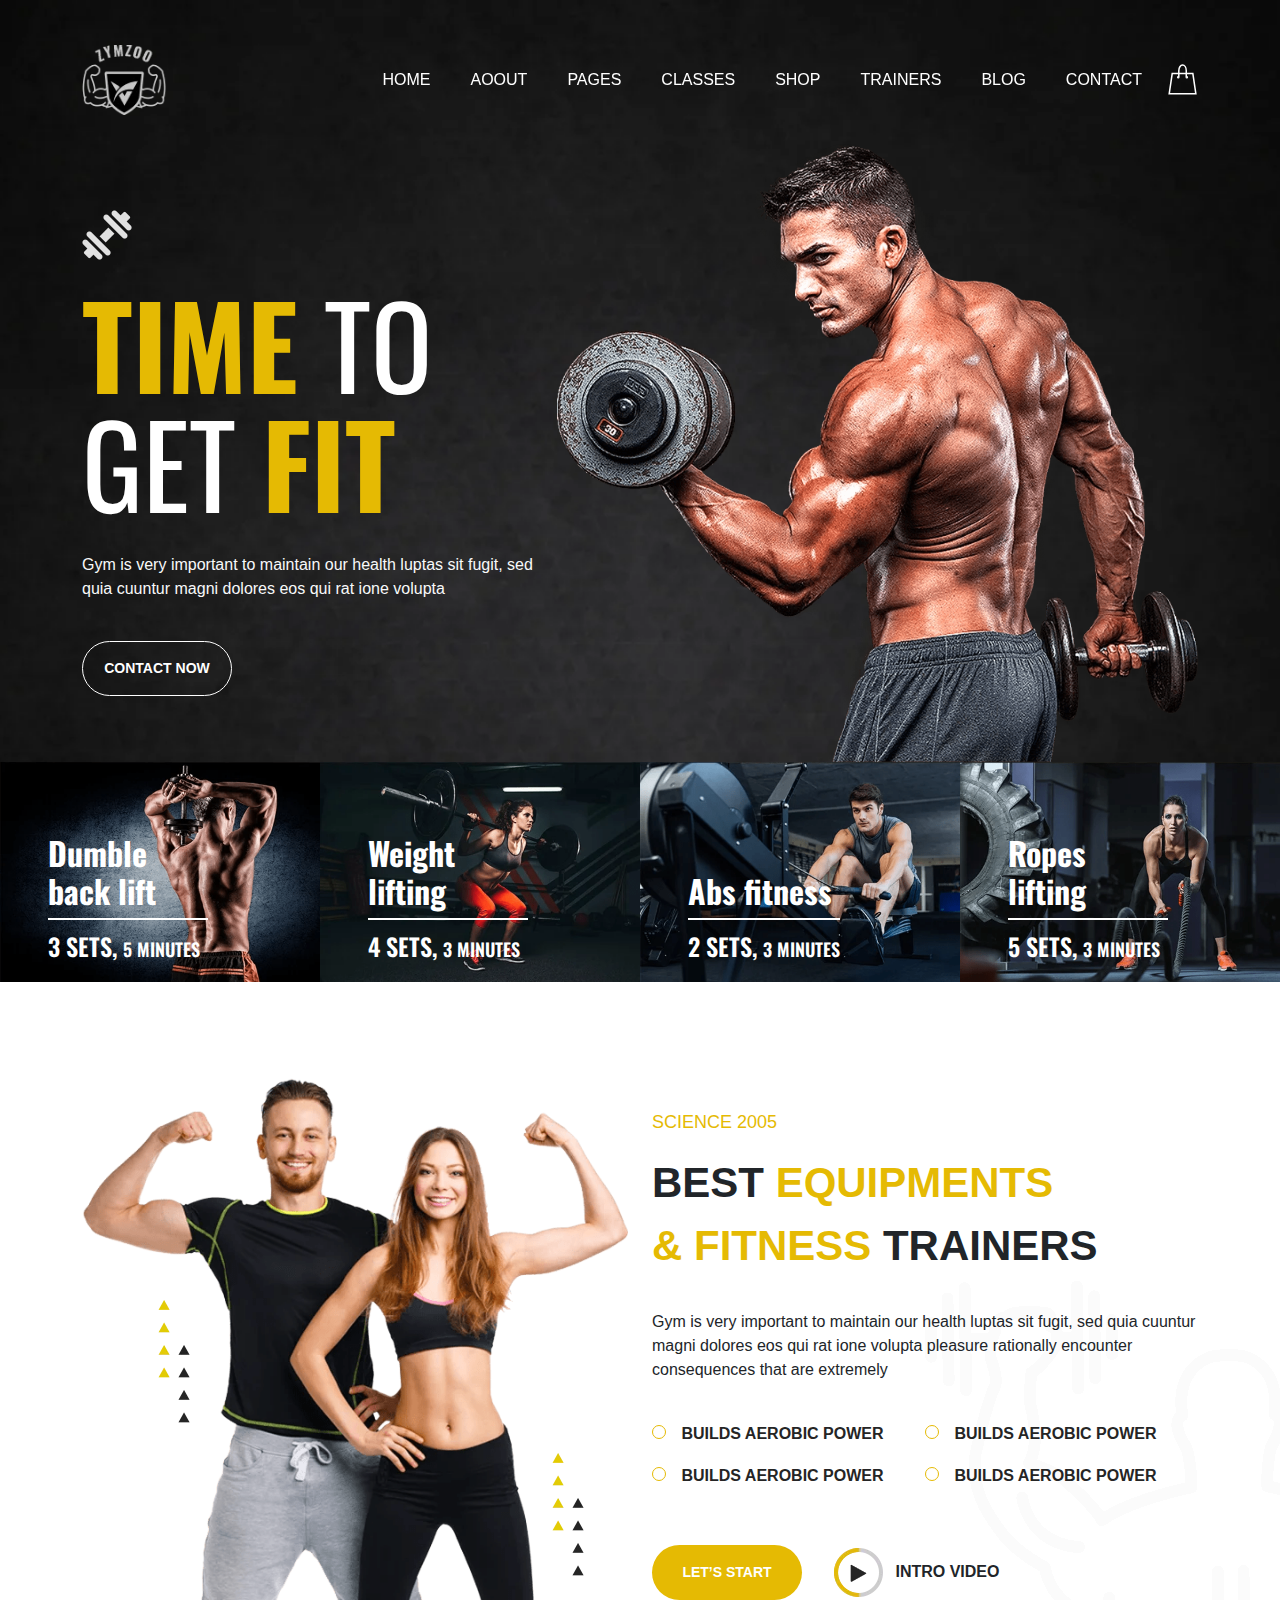
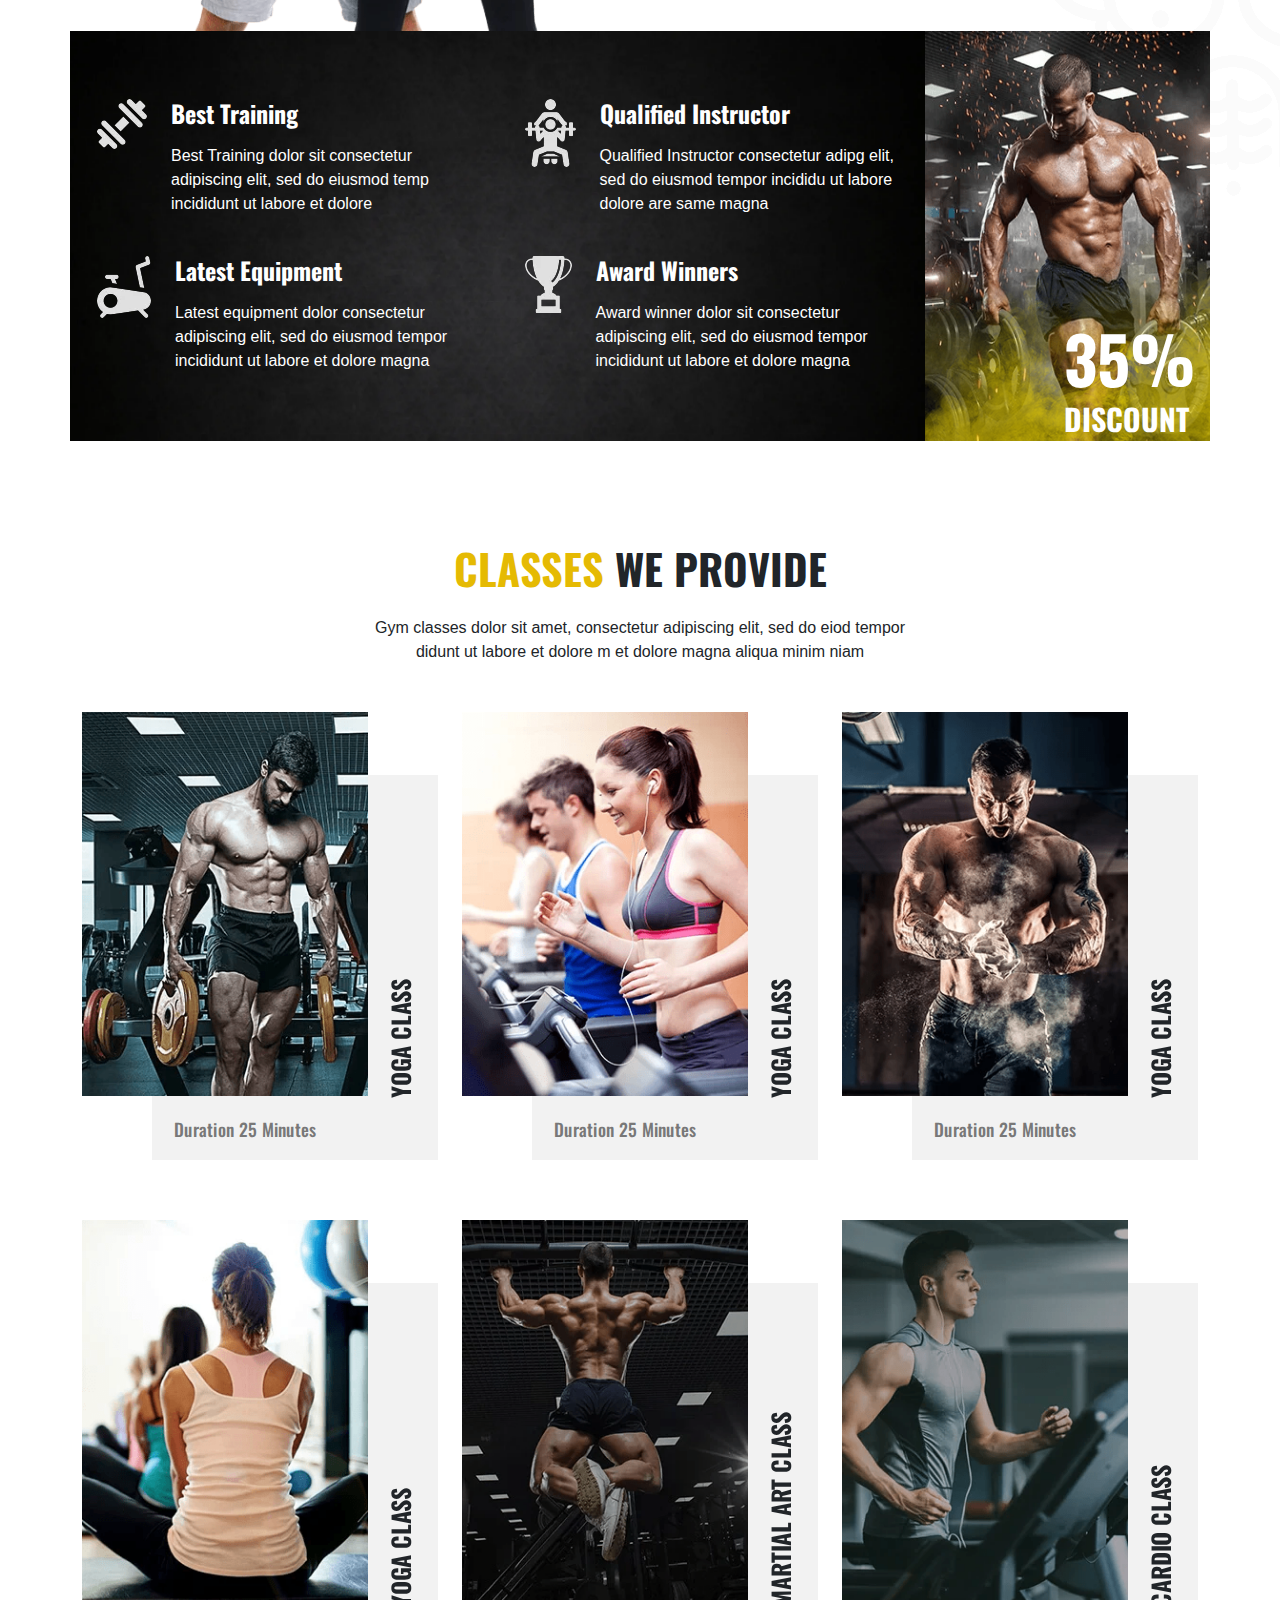
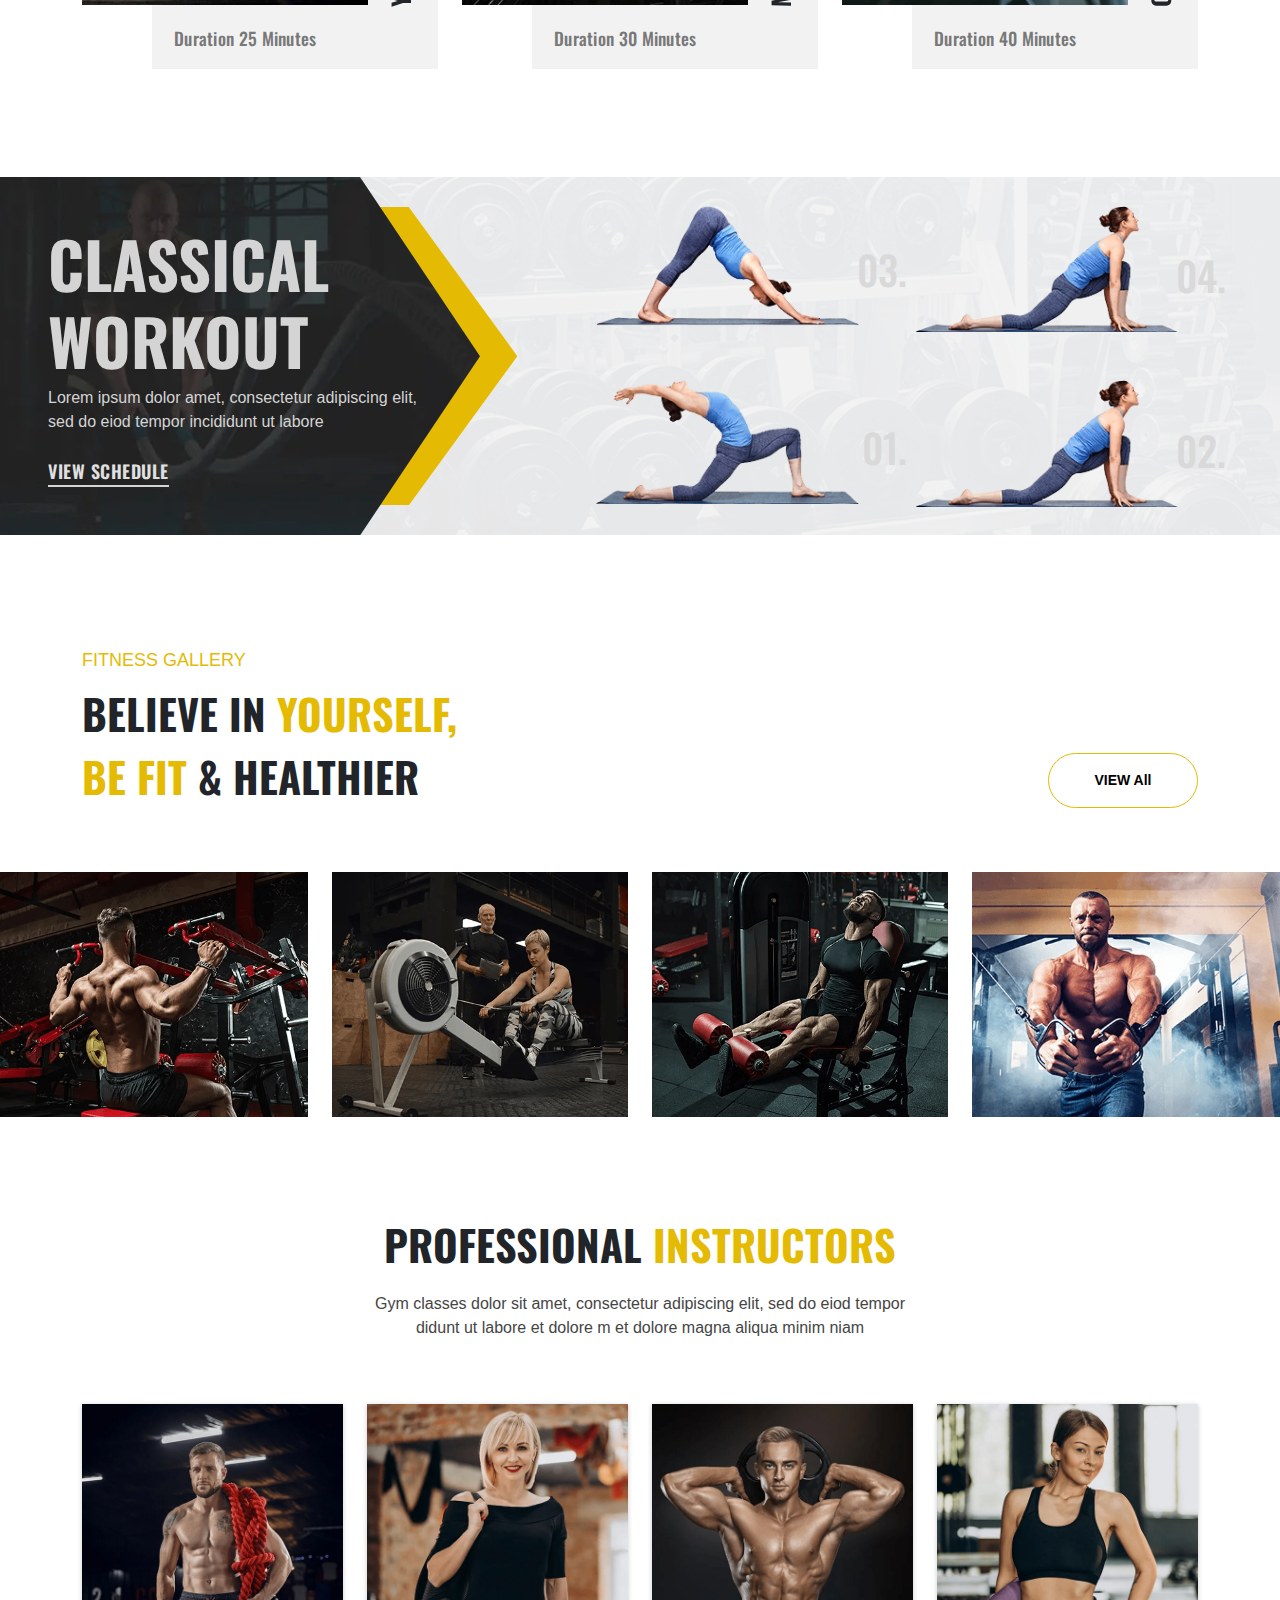
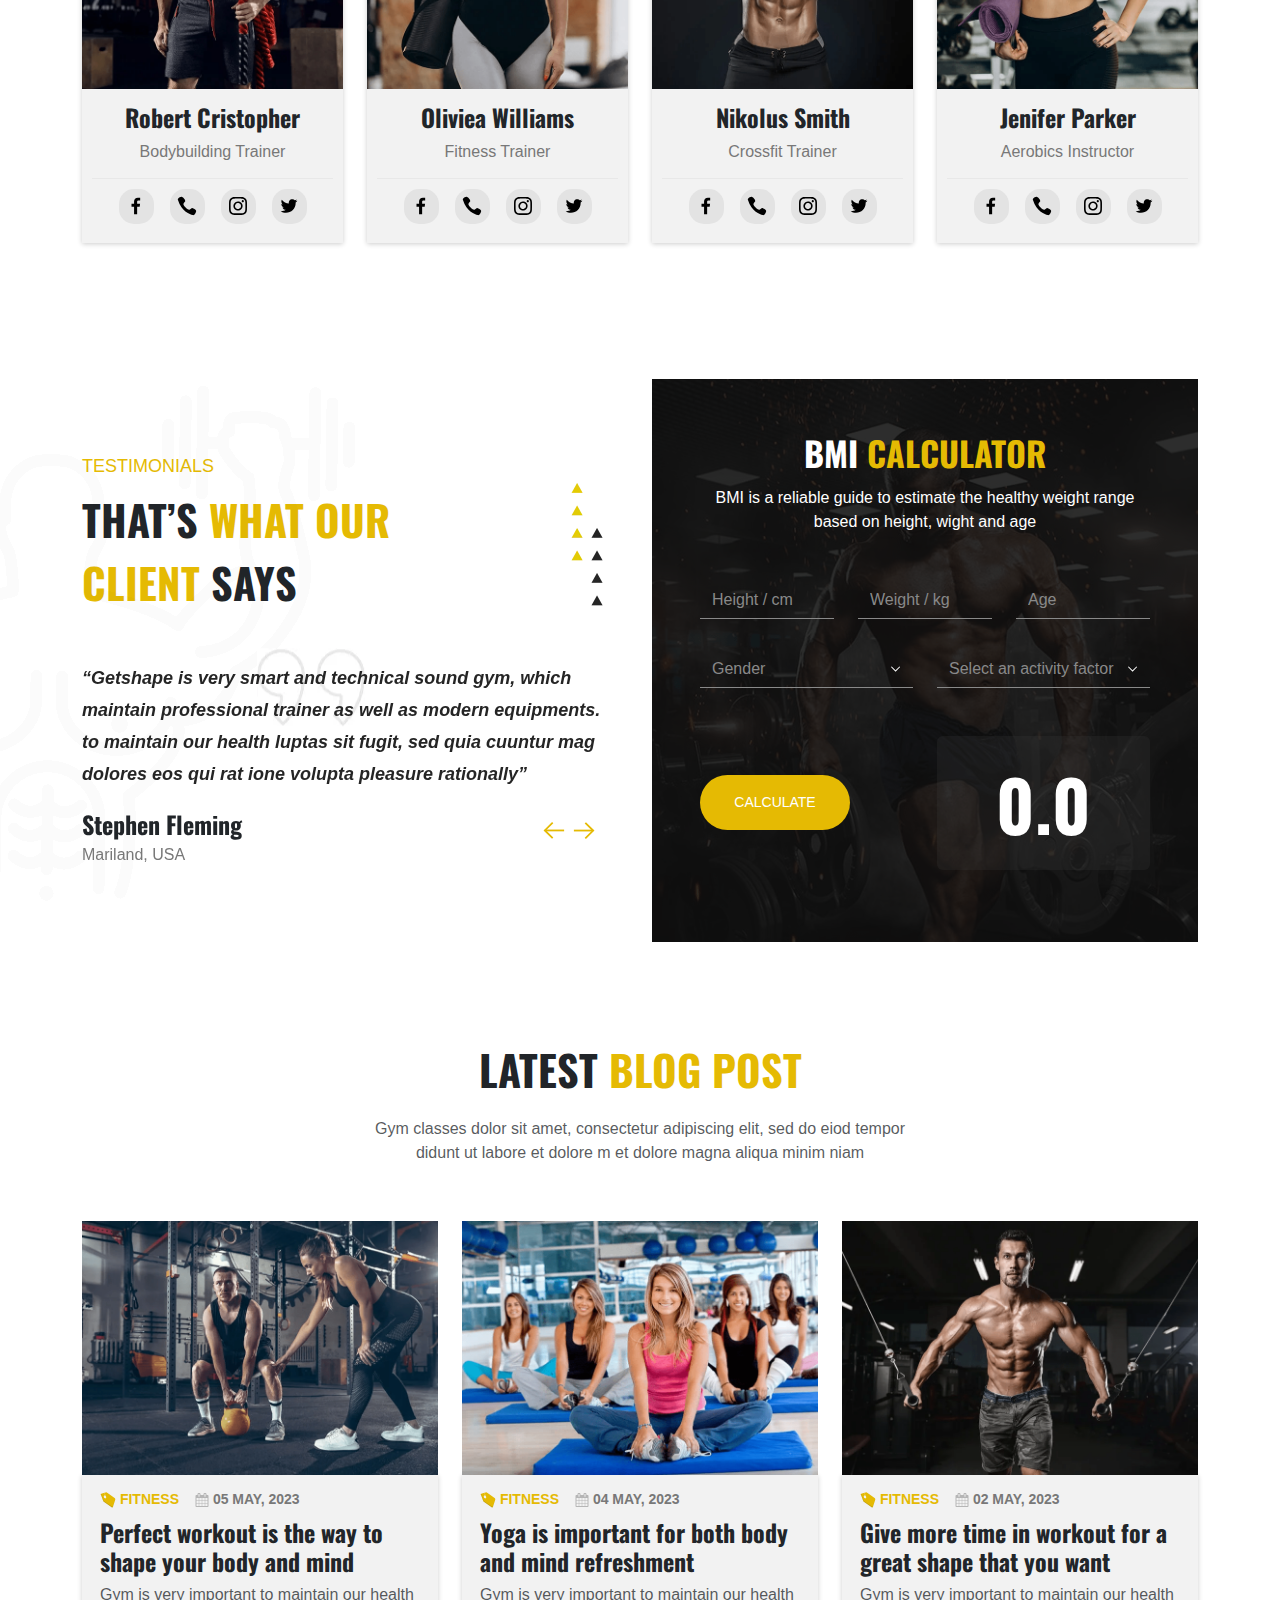
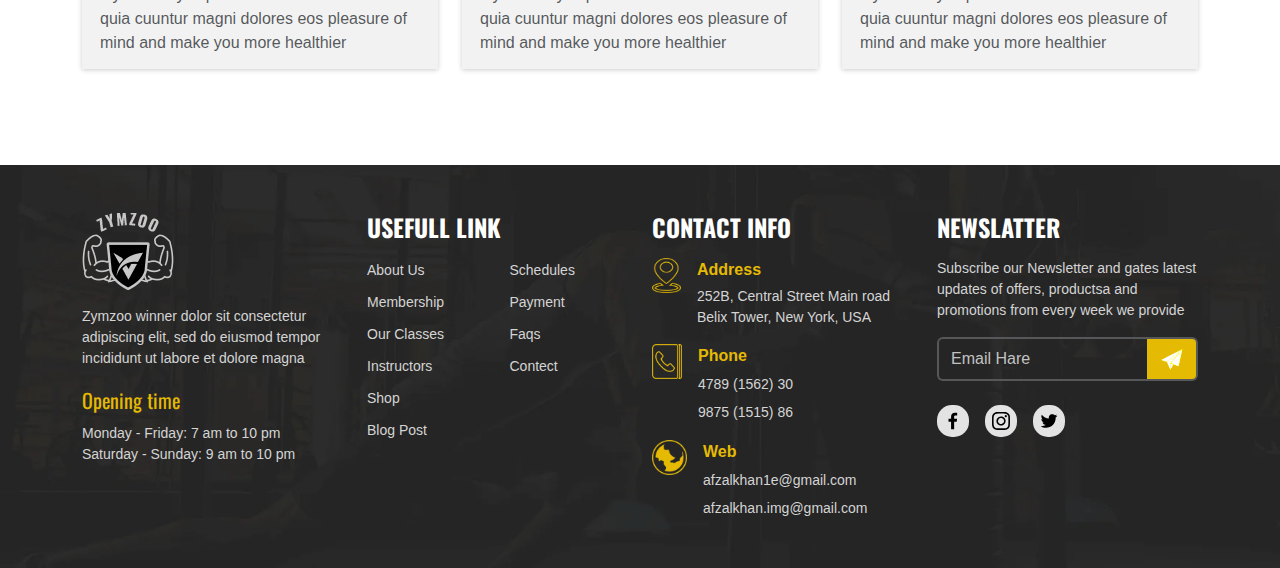
==== index.html @ 162d3a74 "-" ====
<!DOCTYPE html>
<html lang="en">
  <head>
    <meta charset="UTF-8" />
    <meta name="viewport" content="width=device-width, initial-scale=1.0" />
    <title>Zymzoo</title>
    <script src="./libs/slider/js/jquery.min.js"></script>
    <link rel="stylesheet" href="./libs/bootstrap/css/bootstrapcss.css" />
    <link rel="stylesheet" href="./libs/slider/css/owl.carousel.min.css" />
    <link rel="stylesheet" href="./assets/css/style.min.css" />
    <link href="https://unpkg.com/aos@2.3.1/dist/aos.css" rel="stylesheet">
    <link href="https://fonts.googleapis.com/css2?family=Oswald:wght@200;300;400;500;600;700&display=swap" rel="stylesheet">
  </head>
  <body>
    <!-- navbar -->
    <nav class="navbar navbar-expand-lg fixed-top navHeader" id="navbar" aria-label="Offcanvas navbar large">
      <div class="container navbar-section">
          <a href="/" class="d-flex align-items-center mb-2 mb-lg-0 text-dark text-decoration-none navbar-brand">
            <img src="./image/logo-light.png" alt="" class="w-100 h-100">
          </a>
          <div class="d-flex align-items-center">
          <button class="navbar-toggler shadow-none border-0" type="button" data-bs-toggle="offcanvas" data-bs-target="#offcanvasNavbar2" aria-controls="offcanvasNavbar2">
            <span class="navbar-toggler-icon"></span>
          </button>
  
          <div class="offcanvas offcanvas-top border-0 w-100"tabindex="-1" id="offcanvasNavbar2" aria-labelledby="offcanvasNavbar2Label">
            <div class="offcanvas-header">
              <a href="#"><img src="./image/logo-light.png" alt="" class="logo-size"></a>
              <button type="button" class="btn-close btn-close-black" data-bs-dismiss="offcanvas" aria-label="Close"></button>
            </div>
            <div class="offcanvas-body overflow-visible align-items-center">
          <ul class="nav col-12 col-lg-auto m-lg-auto mb-2 justify-content-center mb-md-0 navbar-nav gap-xl-4 gap-3">
              <!-- first nav -->
              <li class="nav-item">
                <a class="nav-link nav-text active" aria-current="page" href="index.html">Home</a>
              </li>
              <li class="nav-item ">
                <a class="nav-link nav-text" href="about.html">Aoout</a>
              </li>
              <li class="nav-item">
                <a class="nav-link nav-text" href="pages.html">Pages</a>
              </li>
              <li class="nav-item">
                <a class="nav-link nav-text" href="classes.html">Classes</a>
              </li>
              <li class="nav-item">
                <a class="nav-link nav-text" href="shop.html">Shop</a>
              </li>
              <li class="nav-item">
                <a class="nav-link nav-text" href="trainers.html">Trainers</a>
              </li>
              <li class="nav-item">
                <a class="nav-link nav-text" href="blog-details.html">Blog</a>
              </li>
              <li class="nav-item">
                <a class="nav-link nav-text" href="contact.html">Contact</a>
              </li>
          </ul>
  
          <!-- <div class="nav my-3 my-xl-0 px-4 flex-nowrap align-items-center">
            <div class="nav-item  mx-auto">
              <form class="position-relative">
                <button class="bg-transparent p-2  shadow-none position-absolute top-50 end-0 translate-middle-y border-0 text-primary-hover text-reset" type="submit">
                  <i class="fas fa-search fs-6 "></i>
                </button>
              </form>
            </div>
          </div> -->
          
        </div>
      </div>
      <div class="text-end ps-3">
        <a href="#" class="d-block link-dark text-decoration-none top-icon" id="User1" data-bs-toggle="" aria-expanded="false">
          <img src="./image/shop-bag.svg" alt="mdo" width="32" height="32" class="">
        </a>
      </div>
    </div>
      </div>
    </nav>

    <div class="hero-bg">
      <div class="container-fluid h-100 pt-md-5 py-md-0 py-5">
        <div class="container h-100 mt-3">
          <div class="row h-100 align-items-center pt-md-5 py-5 py-md-0 mt-5">
            <div class="col-lg-5 h-100">
              <div class="d-flex justify-content-center justify-content-md-start pb-2"><img src="./image/g1.png" alt="" /></div>
              <div class="font-style hero-heading display-1 text-center text-md-start my-3">
                <span class="fw-bold">TIME</span> TO GET
                <span class="fw-bold">FIT</span>
              </div>
              <div class="text-light py-3 text-center text-md-start m-screen-p">
                Gym is very important to maintain our health luptas sit fugit,
                sed quia cuuntur magni dolores eos qui rat ione volupta
              </div>
              <a
                href="#"
                class="btn-1 btn mx-auto mx-md-0 mt-4 bg-transparent btn-border text-white rounded-5 text-uppercase fw-semibold border-white"
                >Contact now</a
              >
            </div>
            <div class="col-lg-7 right-image">
              <div class="">
                <img src="./image/right-image.png" alt="" class="img-fluid h-100 w-100" />
              </div>
            </div>
          </div>
        </div>
      </div>
      <div class="container-fluid card-section">
        <div class="row">
          <div class="col-lg-3 col-sm-6 px-0">
            <div class="hero-card position-relative">
              <div class="card-image overflow-hidden">
                <img src="./image/f1..png" alt="" class="img-fluid h-100 w-100" />
              </div>
              <div class="content">
                <div class="text-white name pb-2 mb-2">Dumble back lift</div>
                <div class="text-white exsusize">
                  3 SETS, <span class="time">5 MINUTES</span>
                </div>
              </div>
            </div>
          </div>
          <div class="col-lg-3 col-sm-6 px-0">
            <div class="hero-card position-relative">
              <div class="card-image overflow-hidden">
                <img src="./image/f2.png" alt="" class="img-fluid h-100 w-100" />
              </div>
              <div class="content">
                <div class="text-white name pb-2 mb-2">Weight lifting</div>
                <div class="text-white exsusize">
                  4 SETS, <span class="time">3 MINUTES</span>
                </div>
              </div>
            </div>
          </div>
          <div class="col-lg-3 col-sm-6 px-0">
            <div class="hero-card position-relative">
              <div class="card-image overflow-hidden">
                <img src="./image/f3.png" alt="" class="img-fluid h-100 w-100" />
              </div>
              <div class="content">
                <div class="text-white name pb-2 mb-2">Abs fitness</div>
                <div class="text-white exsusize">
                  2 SETS, <span class="time">3 MINUTES</span>
                </div>
              </div>
            </div>
          </div>
          <div class="col-lg-3 col-sm-6 px-0">
            <div class="hero-card position-relative">
              <div class="card-image overflow-hidden">
                <img src="./image/f4.png" alt="" class="img-fluid h-100 w-100" />
              </div>
              <div class="content">
                <div class="text-white name pb-2 mb-2">Ropes lifting</div>
                <div class="text-white exsusize">
                  5 SETS, <span class="time">3 MINUTES</span>
                </div>
              </div>
            </div>
          </div>
        </div>
      </div>
    </div>
    <!-- About Page -->
    <div class="container-fluid pt-5 about position-relative">
      <div class="container mt-5">
        <div class="row align-items-center">
          <div class="col-lg-6 col-sm-10 col-12 position-relative order-lg-1 order-2">
            <div class="left-image position-relative z-1">
              <img src="./image/left-image.png" alt="" class="img-fluid" />
            </div>
          </div>
          <div class="col-lg-6 col-12 order-lg-2 order-1 mb-lg-0 mb-5">
            <div class="content-body">
              <div class="short-text">SCIENCE 2005</div>
              <div class=" theme-heading fw-bold py-xl-3 py-2">
                BEST <span class="theme-color">EQUIPMENTS <br />& FITNESS</span> TRAINERS
              </div>
              <div class="py-3 m-screen-p">
                Gym is very important to maintain our health luptas sit fugit,
                sed quia cuuntur magni dolores eos qui rat ione volupta pleasure
                rationally encounter consequences that are extremely
              </div>
              <ul class="py-4 list-unstyled d-flex flex-wrap">
                <li class="cricle fw-semibold text-uppercase col-sm-6 col-12">
                  Builds Aerobic Power
                </li>
                <li class="cricle fw-semibold text-uppercase col-sm-6 col-12">
                  Builds Aerobic Power
                </li>
                <li class="cricle fw-semibold text-uppercase col-sm-6 col-12">
                  Builds Aerobic Power
                </li>
                <li class="cricle fw-semibold text-uppercase col-sm-6 col-12">
                  Builds Aerobic Power
                </li>
              </ul>
              <div class="d-flex align-items-center">
                <div class="theme-btn me-4">
                  <a href="#" class="btn fill-btn rounded-5 fw-semibold text-white">LET’S START</a>
                </div>
                <div class="play-image ps-2">
                  <img src="./image/play-btn1.png" alt="" />
                  <a
                    href="#"
                    class="fw-bold text-decoration-none video-btn text-dark ps-2 text-uppercase"
                    >intro video</a
                  >
                </div>
              </div>
            </div>
          </div>
        </div>
      </div>
      <div class="about-abstract">
        <img src="./image/about-shap.png" alt="" />
      </div>
    </div>
    <div class="container featured-section pb-5">
      <div class="row">
        <div class="col-lg-9 col-12 featured-bg px-0 mb-lg-0 mb-3">
          <div class="row py-5 mx-0 align-items-center">
            <div class="col-md-6">
              <div class="featured-item d-flex">
                <div class="featured-icon pe-md-4 pe-3">
                  <img src="./image/Best-Training.png" alt="" />
                </div>
                <div class="featured-content">
                  <div class="text-white fw-bold  mb-3 font-style name">
                    Best Training
                  </div>
                  <div class="text-white peragraph">
                    Best Training dolor sit consectetur adipiscing elit, sed do
                    eiusmod temp incididunt ut labore et dolore
                  </div>
                </div>
              </div>
            </div>
            <div class="col-md-6">
              <div class="featured-item d-flex">
                <div class="featured-icon pe-md-4 pe-3">
                  <img src="./image/Qualified-Instructor.png" alt="" />
                </div>
                <div class="featured-content">
                  <div class="text-white fw-bold name font-style mb-3">
                    Qualified Instructor
                  </div>
                  <div class="text-white peragraph">
                    Qualified Instructor consectetur adipg elit, sed do eiusmod
                    tempor incididu ut labore dolore are same magna
                  </div>
                </div>
              </div>
            </div>
            <div class="col-md-6">
              <div class="featured-item d-flex">
                <div class="featured-icon pe-md-4 pe-3">
                  <img src="./image/Latest-Equipment.png" alt="" />
                </div>
                <div class="featured-content">
                  <div class="text-white fw-bold name font-style mb-3">
                    Latest Equipment
                  </div>
                  <div class="text-white peragraph">
                    Latest equipment dolor consectetur adipiscing elit, sed do
                    eiusmod tempor incididunt ut labore et dolore magna
                  </div>
                </div>
              </div>
            </div>
            <div class="col-md-6">
              <div class="featured-item d-flex">
                <div class="featured-icon pe-md-4 pe-3">
                  <img src="./image/Award-Winners.png" alt="" />
                </div>
                <div class="featured-content">
                  <div class="text-white fw-bold name font-style mb-3">
                    Award Winners
                  </div>
                  <div class="text-white peragraph">
                    Award winner dolor sit consectetur adipiscing elit, sed do
                    eiusmod tempor incididunt ut labore et dolore magna
                  </div>
                </div>
              </div>
            </div>
          </div>
        </div>
        <div class="col-lg-3 col-sm-7 col-12 px-lg-0">
          <div class="discount-image position-relative h-100">
            <img
              src="./image/discount.png"
              alt=""
              class="img-fluid h-100 w-100"
            />
            <div class="discount-content text-white fw-bold">
              <span>35%</span>
              <br />
              DISCOUNT
            </div>
          </div>
        </div>
      </div>
    </div>

    <!-- CLASSES WE PROVIDE -->
    <div class="container-fluid provide py-5">
      <div class="container">
        <div class="row">
          <div class="col-12 text-center">
            <div class="fw-bold theme-heading font-style mb-3">
              <span class="theme-color ">CLASSES</span> WE PROVIDE
            </div>
            <div class="m-screen-p">
              Gym classes dolor sit amet, consectetur adipiscing elit, sed do
              eiod tempor <br class="d-md-block d-none">
              didunt ut labore et dolore m et dolore magna aliqua minim niam
            </div>
          </div>
          <div class="col-12">
            <div class="row pt-5">
              <div class="col-sm-6 col-lg-4">
                <div class="inner-content position-relative">
                  <div class="thumb position-relative">
                    <span class="">
                      <img
                        src="./image/provide-1.png"
                        alt=""
                        class="h-100 w-100 img-fluid"
                      />
                    </span>
                  </div>
                  <div class="content">
                    <div class="tittle font-style">YOGA CLASS</div>
                    <div class="class-time font-style">Duration 25 Minutes</div>
                  </div>
                </div>
              </div>
              <div class="col-sm-6 col-lg-4">
                <div class="inner-content position-relative">
                  <div class="thumb position-relative">
                    <span class="">
                      <img
                        src="./image/provide-2.png"
                        alt=""
                        class="h-100 w-100 img-fluid"
                      />
                    </span>
                  </div>
                  <div class="content">
                    <div class="tittle font-style">YOGA CLASS</div>
                    <div class="class-time font-style">Duration 25 Minutes</div>
                  </div>
                </div>
              </div>
              <div class="col-sm-6 col-lg-4">
                <div class="inner-content position-relative">
                  <div class="thumb position-relative">
                    <span class="">
                      <img
                        src="./image/provide.png"
                        alt=""
                        class="h-100 w-100 img-fluid"
                      />
                    </span>
                  </div>
                  <div class="content">
                    <div class="tittle font-style">YOGA CLASS</div>
                    <div class="class-time font-style">Duration 25 Minutes</div>
                  </div>
                </div>
              </div>
              <div class="col-sm-6 col-lg-4">
                <div class="inner-content position-relative">
                  <div class="thumb position-relative">
                    <span class="">
                      <img
                        src="./image/provide-3.png"
                        alt=""
                        class="h-100 w-100 img-fluid"
                      />
                    </span>
                  </div>
                  <div class="content">
                    <div class="tittle font-style">YOGA CLASS</div>
                    <div class="class-time font-style">Duration 25 Minutes</div>
                  </div>
                </div>
              </div>
              <div class="col-sm-6 col-lg-4">
                <div class="inner-content position-relative">
                  <div class="thumb position-relative">
                    <span class="">
                      <img
                        src="./image/provide-4.png"
                        alt=""
                        class="h-100 w-100 img-fluid"
                      />
                    </span>
                  </div>
                  <div class="content">
                    <div class="tittle font-style">MARTIAL ART CLASS</div>
                    <div class="class-time font-style">Duration 30 Minutes</div>
                  </div>
                </div>
              </div>
              <div class="col-sm-6 col-lg-4">
                <div class="inner-content position-relative">
                  <div class="thumb position-relative">
                    <span class="">
                      <img
                        src="./image/provide-5.png"
                        alt=""
                        class="h-100 w-100 img-fluid"
                      />
                    </span>
                  </div>
                  <div class="content">
                    <div class="tittle font-style">CARDIO CLASS</div>
                    <div class="class-time font-style">Duration 40 Minutes</div>
                  </div>
                </div>
              </div>
            </div>
          </div>
        </div>
      </div>
    </div>
    <!-- CLASSICAL WORKOUT -->
    <div class="container-fluid workout-section px-0 position-relative mb-5">
      <div class="workout-bg">
        <div class="row m-0 align-items-center">
          <div class="col-lg-5 col-sm-10 px-0 position-relative mb-lg-0 mb-4 z-2">
            <div class="column-left position-relative">
              <div class="content p-md-5 p-4 ">
                <div class="heading fw-bold font-style text-sm-start text-center">CLASSICAL <br class="d-none d-sm-block"> WORKOUT</div>
                <div class="text fw-medium py-sm-3 py-md-2 py-3 mb-3 m-screen-p text-sm-start text-center">
                  Lorem ipsum dolor amet, consectetur adipiscing elit,<br class="d-none d-sm-block"> sed do
                  eiod tempor incididunt ut labore
                </div>
                <div class="btn-line d-flex"><a href="" class="mx-auto mx-sm-0">VIEW SCHEDULE</a></div>
              </div>
            </div>
            <div class="shap-style"></div>
          </div>
          <div class="col-lg-7 col-12 column-right">
            <div class="row workout-items gy-5">
              <div class="col-5 offset-1 px-0">
                <div class="workout-item position-relative">
                  <div class="thumb pe-5">
                    <img src="./image/workout1.png" alt="" class="img-fluid" />
                  </div>
                  <div class="content fw-medium d-inline-block font-style">
                    03.
                  </div>
                </div>
              </div>
              <div class="col-5 px-0 mx-2">
                <div class="workout-item position-relative">
                  <div class="thumb pe-5">
                    <img src="./image/workout2.png" alt="" class="img-fluid" />
                  </div>
                  <div class="content fw-medium d-inline-block font-style">
                    04.
                  </div>
                </div>
              </div>
              <div class="col-5 offset-1 px-0">
                <div class="workout-item position-relative">
                  <div class="thumb pe-5">
                    <img src="./image/workout3.png" alt="" class="img-fluid" />
                  </div>
                  <div class="content fw-medium d-inline-block font-style">
                    01.
                  </div>
                </div>
              </div>
              <div class="col-5 px-0 mx-2">
                <div class="workout-item position-relative">
                  <div class="thumb pe-5">
                    <img src="./image/workout2.png" alt="" class="img-fluid" />
                  </div>
                  <div class="content fw-medium d-inline-block font-style">
                    02.
                  </div>
                </div>
              </div>
            </div>
          </div>
        </div>
      </div>
    </div>
    <!-- FITNESS GALLERY -->
    <div class="container-fluid py-5 healthier-section">
      <div class="container">
        <div class="row align-items-end">
          <div class="col-auto py-3">
            <div class="theme-color short-text pb-2">FITNESS GALLERY</div>
            <div class="fw-bold theme-heading font-style">
              BELIEVE IN
              <span class="theme-color">
                YOURSELF, <br />
                BE FIT</span
              >
              & HEALTHIER
            </div>
          </div>
          <div class="col">
            <div class="justify-content-end d-flex mb-3 p-0">
              <a
                href="#"
                class="text-decoration-none text-black fw-bold btn-border bg-transparent rounded-5"
                >VIEW All</a
              >
            </div>
          </div>
        </div>
      </div>
      <div class="row py-5">
        <div class="col-lg-3 col-sm-6  ps-lg-0 mb-lg-0 mb-3">
          <div class="healthire-item overflow-hidden h-100">
            <img
              src="./image/HEALTHIER-1.png"
              alt=""
              class="img-fluid h-100 w-100"
            />
          </div>
        </div>
        <div class="col-lg-3 col-sm-6 mb-lg-0 mb-3">
          <div class="healthire-item overflow-hidden h-100">
            <img
              src="./image/HEALTHIER-g2.png"
              alt=""
              class="img-fluid h-100 w-100"
            />
          </div>
        </div>
        <div class="col-lg-3 col-sm-6 mb-lg-0 mb-3">
          <div class="healthire-item overflow-hidden h-100">
            <img
              src="./image/HEALTHIER-3.png"
              alt=""
              class="img-fluid h-100 w-100"
            />
          </div>
        </div>
        <div class="col-lg-3 col-sm-6 pe-lg-0 mb-lg-0 mb-3">
          <div class="healthire-item overflow-hidden h-100">
            <img
              src="./image/HEALTHIER-4.png"
              alt=""
              class="img-fluid h-100 w-100"
            />
          </div>
        </div>
      </div>
    </div>
    <!-- PROFESSIONAL INSTRUCTORS -->
    <div class="container-fluid professional-section pb-4">
      <div class="container">
        <div class="row">
          <div class="col-12">
            <div class="text-center mb-3">
              <div class="fw-bold theme-heading font-style mb-3">
                PROFESSIONAL <span class="theme-color"> INSTRUCTORS</span>
              </div>
              <div class="fw-medium tag-line">
                Gym classes dolor sit amet, consectetur adipiscing elit, sed do
                eiod tempor <br class="d-none d-md-block">
                didunt ut labore et dolore m et dolore magna aliqua minim niam
              </div>
            </div>
          </div>
        </div>
        <div class="row py-5">
          <div class="col-lg-3 col-sm-6 mb-lg-0 mb-3">
            <div class="professional-item overflow-hidden">
              <div class="thumb position-relative overflow-hidden">
                <img
                  src="./image/PROFESSIONAL1.png"
                  alt=""
                  class="img-fluid h-100 w-100"
                />
              </div>
              <div class="content">
                <div class="name fw-bold text-center font-style mb-2">
                  Robert Cristopher
                </div>
                <div class="description text-center">Bodybuilding Trainer</div>
                <div class="social-icons d-flex gap-3 justify-content-center">
                  <div class="icon">
                    <img src="./image/facebook.svg" alt="" />
                  </div>
                  <div class="icon"><img src="./image/Phone.svg" alt="" /></div>
                  <div class="icon">
                    <img src="./image/instagram.svg" alt="" />
                  </div>
                  <div class="icon">
                    <img src="./image/twitter.svg" alt="" />
                  </div>
                </div>
                <div class="btn d-block">
                  <a
                    href=""
                    class="text-decoration-none theme-color fw-semibold mx-auto my-3 professional-btn"
                    >VIEW PROFILE</a
                  >
                </div>
              </div>
            </div>
          </div>
          <div class="col-lg-3 col-sm-6 mb-lg-0 mb-3">
            <div class="professional-item overflow-hidden">
              <div class="thumb position-relative overflow-hidden">
                <img
                  src="./image/PROFESSIONAL2.png"
                  alt=""
                  class="img-fluid h-100 w-100"
                />
              </div>
              <div class="content">
                <div class="name fw-bold text-center font-style mb-2">
                  Oliviea Williams
                </div>
                <div class="description text-center">Fitness Trainer</div>
                <div class="social-icons d-flex gap-3 justify-content-center">
                  <div class="icon">
                    <img src="./image/facebook.svg" alt="" />
                  </div>
                  <div class="icon"><img src="./image/Phone.svg" alt="" /></div>
                  <div class="icon">
                    <img src="./image/instagram.svg" alt="" />
                  </div>
                  <div class="icon">
                    <img src="./image/twitter.svg" alt="" />
                  </div>
                </div>
                <div class="btn d-block">
                  <a
                    href=""
                    class="text-decoration-none theme-color fw-semibold mx-auto my-3 professional-btn"
                    >VIEW PROFILE</a
                  >
                </div>
              </div>
            </div>
          </div>
          <div class="col-lg-3 col-sm-6 mb-sm-0 mb-3">
            <div class="professional-item overflow-hidden">
              <div class="thumb position-relative overflow-hidden">
                <img
                  src="./image/PROFESSIONAL3.png"
                  alt=""
                  class="img-fluid h-100 w-100"
                />
              </div>
              <div class="content">
                <div class="name fw-bold text-center font-style mb-2">
                  Nikolus Smith
                </div>
                <div class="description text-center">Crossfit Trainer</div>
                <div class="social-icons d-flex gap-3 justify-content-center">
                  <div class="icon">
                    <img src="./image/facebook.svg" alt="" />
                  </div>
                  <div class="icon"><img src="./image/Phone.svg" alt="" /></div>
                  <div class="icon">
                    <img src="./image/instagram.svg" alt="" />
                  </div>
                  <div class="icon">
                    <img src="./image/twitter.svg" alt="" />
                  </div>
                </div>
                <div class="btn d-block">
                  <a
                    href=""
                    class="text-decoration-none theme-color fw-semibold mx-auto my-3 professional-btn"
                    >VIEW PROFILE</a
                  >
                </div>
              </div>
            </div>
          </div>
          <div class="col-lg-3 col-sm-6 mb-sm-3 mb-3">
            <div class="professional-item overflow-hidden">
              <div class="thumb position-relative overflow-hidden">
                <img
                  src="./image/PROFESSIONAL4.png"
                  alt=""
                  class="img-fluid h-100 w-100"
                />
              </div>
              <div class="content">
                <div class="name fw-bold text-center font-style mb-2">
                  Jenifer Parker
                </div>
                <div class="description text-center">Aerobics Instructor</div>
                <div class="social-icons d-flex gap-3 justify-content-center">
                  <div class="icon">
                    <img src="./image/facebook.svg" alt="" />
                  </div>
                  <div class="icon"><img src="./image/Phone.svg" alt="" /></div>
                  <div class="icon">
                    <img src="./image/instagram.svg" alt="" />
                  </div>
                  <div class="icon">
                    <img src="./image/twitter.svg" alt="" />
                  </div>
                </div>
                <div class="btn d-block">
                  <a
                    href=""
                    class="text-decoration-none theme-color fw-semibold mx-auto my-3 professional-btn"
                    >VIEW PROFILE</a
                  >
                </div>
              </div>
            </div>
          </div>
        </div>
      </div>
    </div>
    <!-- THAT’S WHAT OUR CLIENT SAYS -->
    <div class="container-fluid position-relative testimonial-section py-5">
      <div class="container">
        <div class="row align-items-center">
          <div class="col-lg-6 col-12 mb-lg-0 mb-4">
            <div class="testimonial-left position-relative">
              <div class="left-titel">
                <div class="theme-color short-text mb-2">TESTIMONIALS</div>
                <div class="theme-heading fw-bold font-style mb-4">
                  THAT’S
                  <span class="theme-color"
                    >WHAT OUR <br />
                    CLIENT</span
                  >
                  SAYS
                </div>
              </div>

              <div class="my-carousel owl-carousel owl-theme">
                <div class="item position-relative">
                  <div class="col-12 client-content">
                    <div class="text fw-semibold pe-4">
                      “Getshape is very smart and technical sound gym, which
                      maintain professional trainer as well as modern
                      equipments. to maintain our health luptas sit fugit, sed
                      quia cuuntur mag dolores eos qui rat ione volupta pleasure
                      rationally”
                    </div>
                    <img
                      src="./image/quote-icon.png"
                      alt=""
                      class="quote-icon"
                    />
                  </div>
                  <div class="col-12 client-info position-relative">
                    <div class="name fw-bold font-style mb-1">
                      Stephen Fleming
                    </div>
                    <div class="designation">Mariland, USA</div>
                  </div>
                </div>
                <div class="item position-relative">
                  <div class="col-12 client-content">
                    <div class="text fw-semibold">
                      “Getshape is very smart and technical sound gym, which
                      maintain professional trainer as well as modern
                      equipments. to maintain our health luptas sit fugit, sed
                      quia cuuntur mag dolores eos qui rat ione volupta pleasure
                      rationally”
                    </div>
                    <img
                      src="./image/quote-icon.png"
                      alt=""
                      class="quote-icon"
                    />
                  </div>
                  <div class="col-12 client-info position-relative">
                    <div class="name fw-bold font-style mb-1">
                      Stephen Fleming
                    </div>
                    <div class="designation">Mariland, USA</div>
                  </div>
                </div>
                <div class="item position-relative">
                  <div class="col-12 client-content">
                    <div class="text fw-semibold">
                      “Getshape is very smart and technical sound gym, which
                      maintain professional trainer as well as modern
                      equipments. to maintain our health luptas sit fugit, sed
                      quia cuuntur mag dolores eos qui rat ione volupta pleasure
                      rationally”
                    </div>
                    <img
                      src="./image/quote-icon.png"
                      alt=""
                      class="quote-icon"
                    />
                  </div>
                  <div class="col-12 client-info position-relative">
                    <div class="name fw-bold font-style mb-1">
                      Stephen Fleming
                    </div>
                    <div class="designation">Mariland, USA</div>
                  </div>
                </div>
                <div class="item position-relative">
                  <div class="col-12 client-content">
                    <div class="text fw-semibold">
                      “Getshape is very smart and technical sound gym, which
                      maintain professional trainer as well as modern
                      equipments. to maintain our health luptas sit fugit, sed
                      quia cuuntur mag dolores eos qui rat ione volupta pleasure
                      rationally”
                    </div>
                    <img
                      src="./image/quote-icon.png"
                      alt=""
                      class="quote-icon"
                    />
                  </div>
                  <div class="col-12 client-info position-relative">
                    <div class="name fw-bold font-style mb-1">
                      Stephen Fleming
                    </div>
                    <div class="designation">Mariland, USA</div>
                  </div>
                </div>
              </div>
            </div>
          </div>
          <div class="col-lg-6 col-12">
            <div class="BMI-right position-relative">
              <div class="BMI-content p-5">
                <div
                  class="BMI-title fw-bold text-white text-center mb-2 font-style"
                >
                  BMI <span class="theme-color"> CALCULATOR</span>
                </div>
                <div class="text text-white text-center m-screen-p">
                  BMI is a reliable guide to estimate the healthy weight range
                  based on height, wight and age
                </div>
                <form action="#/">
                  <div class="row pt-5 pb-4">
                    <div class="col-md-4">
                      <div class="form-group mb-4">
                        <input
                          class="form-control shadow-none"
                          type="text"
                          placeholder="Height / cm"
                        />
                      </div>
                    </div>
                    <div class="col-md-4">
                      <div class="form-group mb-4">
                        <input
                          class="form-control shadow-none"
                          type="text"
                          placeholder="Weight / kg"
                        />
                      </div>
                    </div>
                    <div class="col-md-4">
                      <div class="form-group mb-3">
                        <input
                          class="form-control shadow-none"
                          type="text"
                          placeholder="Age"
                        />
                      </div>
                    </div>
                    <div class="col-md-6">
                      <div class="form-group mt-2">
                        <select
                          class="form-control form-select shadow-none"
                          aria-label="gender select example"
                        >
                          <option selected="">Gender</option>
                          <option value="1">Female</option>
                          <option value="2">Male</option>
                        </select>
                      </div>
                    </div>
                    <div class="col-md-6">
                      <div class="form-group mt-2">
                        <select
                          class="form-control form-select shadow-none"
                          aria-label="activity select example"
                        >
                          <option selected="">Select an activity factor</option>
                          <option value="1">One</option>
                          <option value="2">Two</option>
                        </select>
                      </div>
                    </div>
                    <div class="col-md-12">
                      <div class="row align-items-center mt-5">
                        <div class="col-6">
                          <div class="form-group mb-0">
                            <button
                              class="fill-btn rounded-5"
                              type="button"
                            >
                              CALCULATE
                            </button>
                          </div>
                        </div>
                        <div class="col-6 BMI-clac-result">
                          <input
                            class="form-control"
                            type="text"
                            placeholder="0.0"
                          />
                        </div>
                      </div>
                    </div>
                  </div>
                </form>
              </div>
            </div>
          </div>
        </div>
      </div>
      <div class="testimonial-shap">
        <img src="./image/testimonial-shap 1.png" alt="" />
      </div>
    </div>

    <!-- LATEST BLOG POST -->
    <div class="container-fluid py-5 blog-post-section">
      <div class="container">
        <div class="row">
          <div class="col-12">
            <div class="theme-heading font-style fw-bold text-center mb-3">
              LATEST <span class="theme-color">BLOG POST</span>
            </div>
            <div class="fw-medium text-center text-muted mb-2 tag-line">
              Gym classes dolor sit amet, consectetur adipiscing elit, sed do
              eiod tempor <br class="d-none d-md-block">
              didunt ut labore et dolore m et dolore magna aliqua minim niam
            </div>
          </div>
        </div>
        <div class="row py-5">
          <div class="col-lg-4 col-sm-6 mb-3 mb-lg-0">
            <div class="blog-post-item h-100">
              <a class="thumb overflow-hidden text-decoration-none" href="blog-details.html">
                <img
                  src="./image/BLOG-POST1.png"
                  alt=""
                  class="img-fluid w-100"
                />
              </a>
              <div class="content">
                <div class="d-flex mb-2 align-items-center">
                  <div class="me-2 category fw-semibold">
                    <img src="./image/Label.svg" alt="" /> FITNESS
                  </div>
                  <div class="ms-2 date fw-semibold">
                    <img src="./image/Calendar.svg" alt="" /> 05 MAY, 2023
                  </div>
                </div>
                <div class="name fw-bold font-style mb-2">
                  Perfect workout is the way to shape your body and mind
                </div>
                <div class="text text-muted peragraph">
                  Gym is very important to maintain our health quia cuuntur
                  magni dolores eos pleasure of mind and make you more healthier
                </div>
              </div>
            </div>
          </div>
          <div class="col-lg-4 col-sm-6 mb-3 mb-lg-0">
            <div class="blog-post-item h-100">
              <a class="thumb overflow-hidden" href="blog-details.html">
                <img
                  src="./image/BLOG-POST2.png"
                  alt=""
                  class="img-fluid w-100"
                />
              </a>
              <div class="content">
                <div class="d-flex mb-2 align-items-center">
                  <div class="me-2 category fw-semibold">
                    <img src="./image/Label.svg" alt="" /> FITNESS
                  </div>
                  <div class="ms-2 date fw-semibold">
                    <img src="./image/Calendar.svg" alt="" /> 04 MAY, 2023
                  </div>
                </div>
                <div class="name fw-bold font-style mb-2">
                  Yoga is important for both body and mind refreshment
                </div>
                <div class="text text-muted peragraph">
                  Gym is very important to maintain our health quia cuuntur
                  magni dolores eos pleasure of mind and make you more healthier
                </div>
              </div>
            </div>
          </div>
          <div class="col-lg-4 col-sm-6">
            <div class="blog-post-item h-100">
              <a class="thumb overflow-hidden" href="blog-details.html">
                <img
                  src="./image/BLOG-POST3.png"
                  alt=""
                  class="img-fluid w-100"
                />
              </a>
              <div class="content">
                <div class="d-flex mb-2 align-items-center">
                  <div class="me-2 category fw-semibold">
                    <img src="./image/Label.svg" alt="" /> FITNESS
                  </div>
                  <div class="ms-2 date fw-semibold">
                    <img src="./image/Calendar.svg" alt="" /> 02 MAY, 2023
                  </div>
                </div>
                <div class="name fw-bold font-style mb-2">
                  Give more time in workout for a great shape that you want
                </div>
                <div class="text text-muted peragraph">
                  Gym is very important to maintain our health quia cuuntur
                  magni dolores eos pleasure of mind and make you more healthier
                </div>
              </div>
            </div>
          </div>
        </div>
      </div>
    </div>

    <!-- footer-section -->
    <div class="container-fluid footer-section py-5">
      <div class="container">
        <div class="row">
          <div class="col-lg-3 col-sm-6 mb-3 mb-lg-0">
            <div class="footer-logo mb-3">
              <img src="./image/logo-light.png" alt="" />
            </div>
            <div class=" mb-3 peragraph">
              Zymzoo winner dolor sit consectetur adipiscing elit, sed do
              eiusmod tempor incididunt ut labore et dolore magna
            </div>
            <div class="theme-color font-style fs-5 mb-2">Opening time</div>
            <div class="peragraph">
              Monday - Friday: 7 am to 10 pm <br />
              Saturday - Sunday: 9 am to 10 pm
            </div>
          </div>
          <div class="col-lg-3 col-sm-6 usefull-link mb-3 mb-lg-0 mt-md-0 mt-2">
            <div class="name text-white fw-bold font-style mb-3">
              USEFULL LINK
            </div>
            <div class="row">
              <div class="col-6">
                <ul class="footer-nav list-unstyled">
                  <li class="nav-item mb-2">
                    <a href="" class="text-decoration-none peragraph"
                      >About Us</a
                    >
                  </li>
                  <li class="nav-item mb-2">
                    <a href="" class="text-decoration-none peragraph"
                      >Membership</a
                    >
                  </li>
                  <li class="nav-item mb-2">
                    <a href="" class="text-decoration-none peragraph"
                      >Our Classes</a
                    >
                  </li>
                  <li class="nav-item mb-2">
                    <a href="" class="text-decoration-none peragraph"
                      >Instructors</a
                    >
                  </li>
                  <li class="nav-item mb-2">
                    <a href="" class="text-decoration-none peragraph">Shop</a>
                  </li>
                  <li class="nav-item mb-2">
                    <a href="" class="text-decoration-none peragraph"
                      >Blog Post</a
                    >
                  </li>
                </ul>
              </div>
              <div class="col-6">
                <ul class="footer-nav list-unstyled">
                  <li class="nav-item mb-2">
                    <a href="" class="text-decoration-none peragraph"
                      >Schedules</a
                    >
                  </li>
                  <li class="nav-ite mb-2">
                    <a href="" class="text-decoration-none peragraph"
                      >Payment</a
                    >
                  </li>
                  <li class="nav-item mb-2">
                    <a href="" class="text-decoration-none peragraph">Faqs</a>
                  </li>
                  <li class="nav-item mb-2">
                    <a href="" class="text-decoration-none peragraph"
                      >Contect</a
                    >
                  </li>
                </ul>
              </div>
            </div>
          </div>
          <div class="col-lg-3 col-sm-6 mb-md-0 mb-3">
            <div class="name text-white fw-bold font-style mb-3">
              CONTACT INFO
            </div>
            <div class="d-flex loction mb-3">
              <div class="icon pe-3">
                <img src="./image/location.png" alt="" class="" style="height: 35px; width: 29px;" />
              </div>
              <div class="content">
                <div class="theme-color fw-semibold mb-1">Address</div>
                <div class=" peragraph">
                  252B, Central Street Main road Belix Tower, New York, USA
                </div>
              </div>
            </div>
            <div class="d-flex loction mb-3">
              <div class="icon pe-3">
                <img src="./image/phone.png" alt="" style="height: 35px; width: 30px;" />
              </div>
              <div class="content">
                <div class="theme-color fw-semibold mb-1">Phone</div>
                <div class="mb-1 number">
                  <a href="" class="text-decoration-none peragraph"
                    >4789 (1562) 30</a
                  >
                </div>
                <div class="number">
                  <a href="" class=" text-decoration-none peragraph"
                    >9875 (1515) 86</a
                  >
                </div>
              </div>
            </div>
            <div class="d-flex loction">
              <div class="icon pe-3">
                <img src="./image/web.png" alt="" style="height: 35px; width: 35px;"/>
              </div>
              <div class="content">
                <div class="theme-color fw-semibold mb-1">Web</div>
                <div class="mb-1 mail">
                  <a href="" class=" text-decoration-none peragraph"
                    >afzalkhan1e@gmail.com</a
                  >
                </div>
                <div class="mail">
                  <a href="" class=" text-decoration-none peragraph"
                    >afzalkhan.img@gmail.com</a
                  >
                </div>
              </div>
            </div>
          </div>
          <div class="col-lg-3 col-sm-6 mt-md-0 mt-2">
            <div class="name text-white fw-bold font-style mb-3">
              NEWSLATTER
            </div>
            <div class="content">
              <div class="mb-3 peragraph">
                Subscribe our Newsletter and gates latest updates of offers,
                productsa and promotions from every week we provide
              </div>
              <div class="input-group">
                <input
                  type="email"
                  class="form-control shadow-none bg-transparent py-2"
                  aria-label="Dollar amount (with dot and two decimal places)"
                  placeholder="Email Hare"
                />
                <span class="input-group-text"
                  ><img src="./image/Sent 1.svg" alt=""
                /></span>
              </div>
              <div class="social-icons d-flex gap-3 mt-4">
                <a href="" class="icon"
                  ><img src="./image/facebook.svg" alt=""
                /></a>
                <a href="" class="icon"
                  ><img src="./image/instagram.svg" alt=""
                /></a>
                <a href="" class="icon"
                  ><img src="./image/twitter.svg" alt=""
                /></a>
              </div>
            </div>
          </div>
        </div>
      </div>
    </div>
    
    <script src="./libs/slider/js/owl.carousel.min.js"></script>
    <script src="./libs/bootstrap/js/bootstrapjs.js"></script>
    <script src="./index.js"></script>
    <!-- <script src="https://unpkg.com/aos@2.3.1/dist/aos.js"></script> -->
    <script>
      $(document).ready(function () {
        (function ($) {
          $(".my-carousel").owlCarousel({
            loop: true,
            margin: 20,
            nav: true,
            dots: false,
            center: true,
            autoplay: false,
            autoplayTimeout: 5000,
            autoplayHoverPause: true,
            responsive: {
              0: {
                items: 1,
              },
              450: {
                items: 1,
              },
              700: {
                items: 1,
              },
              1000: {
                items: 1,
              },
            },
          });
          $(".owl-prev").html(
            '<img src="./image/left Arrow.svg" alt="" class="pe-2">'
          );
          $(".owl-next").html(
            '<img src="./image/Right Arrow.svg" alt="" class="pe-2 ">'
          );
        })(jQuery);
      });
    </script>
    <!-- <script>
      AOS.init();
    </script> -->
  </body>
</html>
---- libs/bootstrap/css/bootstrapcss.css ----
@charset "UTF-8";/*!
 * Bootstrap  v5.3.0 (https://getbootstrap.com/)
 * Copyright 2011-2023 The Bootstrap Authors
 * Licensed under MIT (https://github.com/twbs/bootstrap/blob/main/LICENSE)
 */:root,[data-bs-theme=light]{--bs-blue:#0d6efd;--bs-indigo:#6610f2;--bs-purple:#6f42c1;--bs-pink:#d63384;--bs-red:#dc3545;--bs-orange:#fd7e14;--bs-yellow:#ffc107;--bs-green:#198754;--bs-teal:#20c997;--bs-cyan:#0dcaf0;--bs-black:#000;--bs-white:#fff;--bs-gray:#6c757d;--bs-gray-dark:#343a40;--bs-gray-100:#f8f9fa;--bs-gray-200:#e9ecef;--bs-gray-300:#dee2e6;--bs-gray-400:#ced4da;--bs-gray-500:#adb5bd;--bs-gray-600:#6c757d;--bs-gray-700:#495057;--bs-gray-800:#343a40;--bs-gray-900:#212529;--bs-primary:#0d6efd;--bs-secondary:#6c757d;--bs-success:#198754;--bs-info:#0dcaf0;--bs-warning:#ffc107;--bs-danger:#dc3545;--bs-light:#f8f9fa;--bs-dark:#212529;--bs-primary-rgb:13,110,253;--bs-secondary-rgb:108,117,125;--bs-success-rgb:25,135,84;--bs-info-rgb:13,202,240;--bs-warning-rgb:255,193,7;--bs-danger-rgb:220,53,69;--bs-light-rgb:248,249,250;--bs-dark-rgb:33,37,41;--bs-primary-text-emphasis:#052c65;--bs-secondary-text-emphasis:#2b2f32;--bs-success-text-emphasis:#0a3622;--bs-info-text-emphasis:#055160;--bs-warning-text-emphasis:#664d03;--bs-danger-text-emphasis:#58151c;--bs-light-text-emphasis:#495057;--bs-dark-text-emphasis:#495057;--bs-primary-bg-subtle:#cfe2ff;--bs-secondary-bg-subtle:#e2e3e5;--bs-success-bg-subtle:#d1e7dd;--bs-info-bg-subtle:#cff4fc;--bs-warning-bg-subtle:#fff3cd;--bs-danger-bg-subtle:#f8d7da;--bs-light-bg-subtle:#fcfcfd;--bs-dark-bg-subtle:#ced4da;--bs-primary-border-subtle:#9ec5fe;--bs-secondary-border-subtle:#c4c8cb;--bs-success-border-subtle:#a3cfbb;--bs-info-border-subtle:#9eeaf9;--bs-warning-border-subtle:#ffe69c;--bs-danger-border-subtle:#f1aeb5;--bs-light-border-subtle:#e9ecef;--bs-dark-border-subtle:#adb5bd;--bs-white-rgb:255,255,255;--bs-black-rgb:0,0,0;--bs-font-sans-serif:system-ui,-apple-system,"Segoe UI",Roboto,"Helvetica Neue","Noto Sans","Liberation Sans",Arial,sans-serif,"Apple Color Emoji","Segoe UI Emoji","Segoe UI Symbol","Noto Color Emoji";--bs-font-monospace:SFMono-Regular,Menlo,Monaco,Consolas,"Liberation Mono","Courier New",monospace;--bs-gradient:linear-gradient(180deg, rgba(255, 255, 255, 0.15), rgba(255, 255, 255, 0));--bs-body-font-family:var(--bs-font-sans-serif);--bs-body-font-size:1rem;--bs-body-font-weight:400;--bs-body-line-height:1.5;--bs-body-color:#212529;--bs-body-color-rgb:33,37,41;--bs-body-bg:#fff;--bs-body-bg-rgb:255,255,255;--bs-emphasis-color:#000;--bs-emphasis-color-rgb:0,0,0;--bs-secondary-color:rgba(33, 37, 41, 0.75);--bs-secondary-color-rgb:33,37,41;--bs-secondary-bg:#e9ecef;--bs-secondary-bg-rgb:233,236,239;--bs-tertiary-color:rgba(33, 37, 41, 0.5);--bs-tertiary-color-rgb:33,37,41;--bs-tertiary-bg:#f8f9fa;--bs-tertiary-bg-rgb:248,249,250;--bs-heading-color:inherit;--bs-link-color:#0d6efd;--bs-link-color-rgb:13,110,253;--bs-link-decoration:underline;--bs-link-hover-color:#0a58ca;--bs-link-hover-color-rgb:10,88,202;--bs-code-color:#d63384;--bs-highlight-bg:#fff3cd;--bs-border-width:1px;--bs-border-style:solid;--bs-border-color:#dee2e6;--bs-border-color-translucent:rgba(0, 0, 0, 0.175);--bs-border-radius:0.375rem;--bs-border-radius-sm:0.25rem;--bs-border-radius-lg:0.5rem;--bs-border-radius-xl:1rem;--bs-border-radius-xxl:2rem;--bs-border-radius-2xl:var(--bs-border-radius-xxl);--bs-border-radius-pill:50rem;--bs-box-shadow:0 0.5rem 1rem rgba(0, 0, 0, 0.15);--bs-box-shadow-sm:0 0.125rem 0.25rem rgba(0, 0, 0, 0.075);--bs-box-shadow-lg:0 1rem 3rem rgba(0, 0, 0, 0.175);--bs-box-shadow-inset:inset 0 1px 2px rgba(0, 0, 0, 0.075);--bs-focus-ring-width:0.25rem;--bs-focus-ring-opacity:0.25;--bs-focus-ring-color:rgba(13, 110, 253, 0.25);--bs-form-valid-color:#198754;--bs-form-valid-border-color:#198754;--bs-form-invalid-color:#dc3545;--bs-form-invalid-border-color:#dc3545}[data-bs-theme=dark]{color-scheme:dark;--bs-body-color:#adb5bd;--bs-body-color-rgb:173,181,189;--bs-body-bg:#212529;--bs-body-bg-rgb:33,37,41;--bs-emphasis-color:#fff;--bs-emphasis-color-rgb:255,255,255;--bs-secondary-color:rgba(173, 181, 189, 0.75);--bs-secondary-color-rgb:173,181,189;--bs-secondary-bg:#343a40;--bs-secondary-bg-rgb:52,58,64;--bs-tertiary-color:rgba(173, 181, 189, 0.5);--bs-tertiary-color-rgb:173,181,189;--bs-tertiary-bg:#2b3035;--bs-tertiary-bg-rgb:43,48,53;--bs-primary-text-emphasis:#6ea8fe;--bs-secondary-text-emphasis:#a7acb1;--bs-success-text-emphasis:#75b798;--bs-info-text-emphasis:#6edff6;--bs-warning-text-emphasis:#ffda6a;--bs-danger-text-emphasis:#ea868f;--bs-light-text-emphasis:#f8f9fa;--bs-dark-text-emphasis:#dee2e6;--bs-primary-bg-subtle:#031633;--bs-secondary-bg-subtle:#161719;--bs-success-bg-subtle:#051b11;--bs-info-bg-subtle:#032830;--bs-warning-bg-subtle:#332701;--bs-danger-bg-subtle:#2c0b0e;--bs-light-bg-subtle:#343a40;--bs-dark-bg-subtle:#1a1d20;--bs-primary-border-subtle:#084298;--bs-secondary-border-subtle:#41464b;--bs-success-border-subtle:#0f5132;--bs-info-border-subtle:#087990;--bs-warning-border-subtle:#997404;--bs-danger-border-subtle:#842029;--bs-light-border-subtle:#495057;--bs-dark-border-subtle:#343a40;--bs-heading-color:inherit;--bs-link-color:#6ea8fe;--bs-link-hover-color:#8bb9fe;--bs-link-color-rgb:110,168,254;--bs-link-hover-color-rgb:139,185,254;--bs-code-color:#e685b5;--bs-border-color:#495057;--bs-border-color-translucent:rgba(255, 255, 255, 0.15);--bs-form-valid-color:#75b798;--bs-form-valid-border-color:#75b798;--bs-form-invalid-color:#ea868f;--bs-form-invalid-border-color:#ea868f}*,::after,::before{box-sizing:border-box}@media (prefers-reduced-motion:no-preference){:root{scroll-behavior:smooth}}body{margin:0;font-family:var(--bs-body-font-family);font-size:var(--bs-body-font-size);font-weight:var(--bs-body-font-weight);line-height:var(--bs-body-line-height);color:var(--bs-body-color);text-align:var(--bs-body-text-align);background-color:var(--bs-body-bg);-webkit-text-size-adjust:100%;-webkit-tap-highlight-color:transparent}hr{margin:1rem 0;color:inherit;border:0;border-top:var(--bs-border-width) solid;opacity:.25}.h1,.h2,.h3,.h4,.h5,.h6,h1,h2,h3,h4,h5,h6{margin-top:0;margin-bottom:.5rem;font-weight:500;line-height:1.2;color:var(--bs-heading-color)}.h1,h1{font-size:calc(1.375rem + 1.5vw)}@media (min-width:1200px){.h1,h1{font-size:2.5rem}}.h2,h2{font-size:calc(1.325rem + .9vw)}@media (min-width:1200px){.h2,h2{font-size:2rem}}.h3,h3{font-size:calc(1.3rem + .6vw)}@media (min-width:1200px){.h3,h3{font-size:1.75rem}}.h4,h4{font-size:calc(1.275rem + .3vw)}@media (min-width:1200px){.h4,h4{font-size:1.5rem}}.h5,h5{font-size:1.25rem}.h6,h6{font-size:1rem}p{margin-top:0;margin-bottom:1rem}abbr[title]{-webkit-text-decoration:underline dotted;text-decoration:underline dotted;cursor:help;-webkit-text-decoration-skip-ink:none;text-decoration-skip-ink:none}address{margin-bottom:1rem;font-style:normal;line-height:inherit}ol,ul{padding-left:2rem}dl,ol,ul{margin-top:0;margin-bottom:1rem}ol ol,ol ul,ul ol,ul ul{margin-bottom:0}dt{font-weight:700}dd{margin-bottom:.5rem;margin-left:0}blockquote{margin:0 0 1rem}b,strong{font-weight:bolder}.small,small{font-size:.875em}.mark,mark{padding:.1875em;background-color:var(--bs-highlight-bg)}sub,sup{position:relative;font-size:.75em;line-height:0;vertical-align:baseline}sub{bottom:-.25em}sup{top:-.5em}a{color:rgba(var(--bs-link-color-rgb),var(--bs-link-opacity,1));text-decoration:underline}a:hover{--bs-link-color-rgb:var(--bs-link-hover-color-rgb)}a:not([href]):not([class]),a:not([href]):not([class]):hover{color:inherit;text-decoration:none}code,kbd,pre,samp{font-family:var(--bs-font-monospace);font-size:1em}pre{display:block;margin-top:0;margin-bottom:1rem;overflow:auto;font-size:.875em}pre code{font-size:inherit;color:inherit;word-break:normal}code{font-size:.875em;color:var(--bs-code-color);word-wrap:break-word}a>code{color:inherit}kbd{padding:.1875rem .375rem;font-size:.875em;color:var(--bs-body-bg);background-color:var(--bs-body-color);border-radius:.25rem}kbd kbd{padding:0;font-size:1em}figure{margin:0 0 1rem}img,svg{vertical-align:middle}table{caption-side:bottom;border-collapse:collapse}caption{padding-top:.5rem;padding-bottom:.5rem;color:var(--bs-secondary-color);text-align:left}th{text-align:inherit;text-align:-webkit-match-parent}tbody,td,tfoot,th,thead,tr{border-color:inherit;border-style:solid;border-width:0}label{display:inline-block}button{border-radius:0}button:focus:not(:focus-visible){outline:0}button,input,optgroup,select,textarea{margin:0;font-family:inherit;font-size:inherit;line-height:inherit}button,select{text-transform:none}[role=button]{cursor:pointer}select{word-wrap:normal}select:disabled{opacity:1}[list]:not([type=date]):not([type=datetime-local]):not([type=month]):not([type=week]):not([type=time])::-webkit-calendar-picker-indicator{display:none!important}[type=button],[type=reset],[type=submit],button{-webkit-appearance:button}[type=button]:not(:disabled),[type=reset]:not(:disabled),[type=submit]:not(:disabled),button:not(:disabled){cursor:pointer}::-moz-focus-inner{padding:0;border-style:none}textarea{resize:vertical}fieldset{min-width:0;padding:0;margin:0;border:0}legend{float:left;width:100%;padding:0;margin-bottom:.5rem;font-size:calc(1.275rem + .3vw);line-height:inherit}@media (min-width:1200px){legend{font-size:1.5rem}}legend+*{clear:left}::-webkit-datetime-edit-day-field,::-webkit-datetime-edit-fields-wrapper,::-webkit-datetime-edit-hour-field,::-webkit-datetime-edit-minute,::-webkit-datetime-edit-month-field,::-webkit-datetime-edit-text,::-webkit-datetime-edit-year-field{padding:0}::-webkit-inner-spin-button{height:auto}[type=search]{outline-offset:-2px;-webkit-appearance:textfield}::-webkit-search-decoration{-webkit-appearance:none}::-webkit-color-swatch-wrapper{padding:0}::-webkit-file-upload-button{font:inherit;-webkit-appearance:button}::file-selector-button{font:inherit;-webkit-appearance:button}output{display:inline-block}iframe{border:0}summary{display:list-item;cursor:pointer}progress{vertical-align:baseline}[hidden]{display:none!important}.lead{font-size:1.25rem;font-weight:300}.display-1{font-size:calc(1.625rem + 4.5vw);font-weight:300;line-height:1.2}@media (min-width:1200px){.display-1{font-size:5rem}}.display-2{font-size:calc(1.575rem + 3.9vw);font-weight:300;line-height:1.2}@media (min-width:1200px){.display-2{font-size:4.5rem}}.display-3{font-size:calc(1.525rem + 3.3vw);font-weight:300;line-height:1.2}@media (min-width:1200px){.display-3{font-size:4rem}}.display-4{font-size:calc(1.475rem + 2.7vw);font-weight:300;line-height:1.2}@media (min-width:1200px){.display-4{font-size:3.5rem}}.display-5{font-size:calc(1.425rem + 2.1vw);font-weight:300;line-height:1.2}@media (min-width:1200px){.display-5{font-size:3rem}}.display-6{font-size:calc(1.375rem + 1.5vw);font-weight:300;line-height:1.2}@media (min-width:1200px){.display-6{font-size:2.5rem}}.list-unstyled{padding-left:0;list-style:none}.list-inline{padding-left:0;list-style:none}.list-inline-item{display:inline-block}.list-inline-item:not(:last-child){margin-right:.5rem}.initialism{font-size:.875em;text-transform:uppercase}.blockquote{margin-bottom:1rem;font-size:1.25rem}.blockquote>:last-child{margin-bottom:0}.blockquote-footer{margin-top:-1rem;margin-bottom:1rem;font-size:.875em;color:#6c757d}.blockquote-footer::before{content:"— "}.img-fluid{max-width:100%;height:auto}.img-thumbnail{padding:.25rem;background-color:var(--bs-body-bg);border:var(--bs-border-width) solid var(--bs-border-color);border-radius:var(--bs-border-radius);max-width:100%;height:auto}.figure{display:inline-block}.figure-img{margin-bottom:.5rem;line-height:1}.figure-caption{font-size:.875em;color:var(--bs-secondary-color)}.container,.container-fluid,.container-lg,.container-md,.container-sm,.container-xl,.container-xxl{--bs-gutter-x:1.5rem;--bs-gutter-y:0;width:100%;padding-right:calc(var(--bs-gutter-x) * .5);padding-left:calc(var(--bs-gutter-x) * .5);margin-right:auto;margin-left:auto}@media (min-width:576px){.container,.container-sm{max-width:540px}}@media (min-width:768px){.container,.container-md,.container-sm{max-width:720px}}@media (min-width:992px){.container,.container-lg,.container-md,.container-sm{max-width:960px}}@media (min-width:1200px){.container,.container-lg,.container-md,.container-sm,.container-xl{max-width:1140px}}@media (min-width:1400px){.container,.container-lg,.container-md,.container-sm,.container-xl,.container-xxl{max-width:1320px}}:root{--bs-breakpoint-xs:0;--bs-breakpoint-sm:576px;--bs-breakpoint-md:768px;--bs-breakpoint-lg:992px;--bs-breakpoint-xl:1200px;--bs-breakpoint-xxl:1400px}.row{--bs-gutter-x:1.5rem;--bs-gutter-y:0;display:flex;flex-wrap:wrap;margin-top:calc(-1 * var(--bs-gutter-y));margin-right:calc(-.5 * var(--bs-gutter-x));margin-left:calc(-.5 * var(--bs-gutter-x))}.row>*{flex-shrink:0;width:100%;max-width:100%;padding-right:calc(var(--bs-gutter-x) * .5);padding-left:calc(var(--bs-gutter-x) * .5);margin-top:var(--bs-gutter-y)}.col{flex:1 0 0%}.row-cols-auto>*{flex:0 0 auto;width:auto}.row-cols-1>*{flex:0 0 auto;width:100%}.row-cols-2>*{flex:0 0 auto;width:50%}.row-cols-3>*{flex:0 0 auto;width:33.3333333333%}.row-cols-4>*{flex:0 0 auto;width:25%}.row-cols-5>*{flex:0 0 auto;width:20%}.row-cols-6>*{flex:0 0 auto;width:16.6666666667%}.col-auto{flex:0 0 auto;width:auto}.col-1{flex:0 0 auto;width:8.33333333%}.col-2{flex:0 0 auto;width:16.66666667%}.col-3{flex:0 0 auto;width:25%}.col-4{flex:0 0 auto;width:33.33333333%}.col-5{flex:0 0 auto;width:41.66666667%}.col-6{flex:0 0 auto;width:50%}.col-7{flex:0 0 auto;width:58.33333333%}.col-8{flex:0 0 auto;width:66.66666667%}.col-9{flex:0 0 auto;width:75%}.col-10{flex:0 0 auto;width:83.33333333%}.col-11{flex:0 0 auto;width:91.66666667%}.col-12{flex:0 0 auto;width:100%}.offset-1{margin-left:8.33333333%}.offset-2{margin-left:16.66666667%}.offset-3{margin-left:25%}.offset-4{margin-left:33.33333333%}.offset-5{margin-left:41.66666667%}.offset-6{margin-left:50%}.offset-7{margin-left:58.33333333%}.offset-8{margin-left:66.66666667%}.offset-9{margin-left:75%}.offset-10{margin-left:83.33333333%}.offset-11{margin-left:91.66666667%}.g-0,.gx-0{--bs-gutter-x:0}.g-0,.gy-0{--bs-gutter-y:0}.g-1,.gx-1{--bs-gutter-x:0.25rem}.g-1,.gy-1{--bs-gutter-y:0.25rem}.g-2,.gx-2{--bs-gutter-x:0.5rem}.g-2,.gy-2{--bs-gutter-y:0.5rem}.g-3,.gx-3{--bs-gutter-x:1rem}.g-3,.gy-3{--bs-gutter-y:1rem}.g-4,.gx-4{--bs-gutter-x:1.5rem}.g-4,.gy-4{--bs-gutter-y:1.5rem}.g-5,.gx-5{--bs-gutter-x:3rem}.g-5,.gy-5{--bs-gutter-y:3rem}@media (min-width:576px){.col-sm{flex:1 0 0%}.row-cols-sm-auto>*{flex:0 0 auto;width:auto}.row-cols-sm-1>*{flex:0 0 auto;width:100%}.row-cols-sm-2>*{flex:0 0 auto;width:50%}.row-cols-sm-3>*{flex:0 0 auto;width:33.3333333333%}.row-cols-sm-4>*{flex:0 0 auto;width:25%}.row-cols-sm-5>*{flex:0 0 auto;width:20%}.row-cols-sm-6>*{flex:0 0 auto;width:16.6666666667%}.col-sm-auto{flex:0 0 auto;width:auto}.col-sm-1{flex:0 0 auto;width:8.33333333%}.col-sm-2{flex:0 0 auto;width:16.66666667%}.col-sm-3{flex:0 0 auto;width:25%}.col-sm-4{flex:0 0 auto;width:33.33333333%}.col-sm-5{flex:0 0 auto;width:41.66666667%}.col-sm-6{flex:0 0 auto;width:50%}.col-sm-7{flex:0 0 auto;width:58.33333333%}.col-sm-8{flex:0 0 auto;width:66.66666667%}.col-sm-9{flex:0 0 auto;width:75%}.col-sm-10{flex:0 0 auto;width:83.33333333%}.col-sm-11{flex:0 0 auto;width:91.66666667%}.col-sm-12{flex:0 0 auto;width:100%}.offset-sm-0{margin-left:0}.offset-sm-1{margin-left:8.33333333%}.offset-sm-2{margin-left:16.66666667%}.offset-sm-3{margin-left:25%}.offset-sm-4{margin-left:33.33333333%}.offset-sm-5{margin-left:41.66666667%}.offset-sm-6{margin-left:50%}.offset-sm-7{margin-left:58.33333333%}.offset-sm-8{margin-left:66.66666667%}.offset-sm-9{margin-left:75%}.offset-sm-10{margin-left:83.33333333%}.offset-sm-11{margin-left:91.66666667%}.g-sm-0,.gx-sm-0{--bs-gutter-x:0}.g-sm-0,.gy-sm-0{--bs-gutter-y:0}.g-sm-1,.gx-sm-1{--bs-gutter-x:0.25rem}.g-sm-1,.gy-sm-1{--bs-gutter-y:0.25rem}.g-sm-2,.gx-sm-2{--bs-gutter-x:0.5rem}.g-sm-2,.gy-sm-2{--bs-gutter-y:0.5rem}.g-sm-3,.gx-sm-3{--bs-gutter-x:1rem}.g-sm-3,.gy-sm-3{--bs-gutter-y:1rem}.g-sm-4,.gx-sm-4{--bs-gutter-x:1.5rem}.g-sm-4,.gy-sm-4{--bs-gutter-y:1.5rem}.g-sm-5,.gx-sm-5{--bs-gutter-x:3rem}.g-sm-5,.gy-sm-5{--bs-gutter-y:3rem}}@media (min-width:768px){.col-md{flex:1 0 0%}.row-cols-md-auto>*{flex:0 0 auto;width:auto}.row-cols-md-1>*{flex:0 0 auto;width:100%}.row-cols-md-2>*{flex:0 0 auto;width:50%}.row-cols-md-3>*{flex:0 0 auto;width:33.3333333333%}.row-cols-md-4>*{flex:0 0 auto;width:25%}.row-cols-md-5>*{flex:0 0 auto;width:20%}.row-cols-md-6>*{flex:0 0 auto;width:16.6666666667%}.col-md-auto{flex:0 0 auto;width:auto}.col-md-1{flex:0 0 auto;width:8.33333333%}.col-md-2{flex:0 0 auto;width:16.66666667%}.col-md-3{flex:0 0 auto;width:25%}.col-md-4{flex:0 0 auto;width:33.33333333%}.col-md-5{flex:0 0 auto;width:41.66666667%}.col-md-6{flex:0 0 auto;width:50%}.col-md-7{flex:0 0 auto;width:58.33333333%}.col-md-8{flex:0 0 auto;width:66.66666667%}.col-md-9{flex:0 0 auto;width:75%}.col-md-10{flex:0 0 auto;width:83.33333333%}.col-md-11{flex:0 0 auto;width:91.66666667%}.col-md-12{flex:0 0 auto;width:100%}.offset-md-0{margin-left:0}.offset-md-1{margin-left:8.33333333%}.offset-md-2{margin-left:16.66666667%}.offset-md-3{margin-left:25%}.offset-md-4{margin-left:33.33333333%}.offset-md-5{margin-left:41.66666667%}.offset-md-6{margin-left:50%}.offset-md-7{margin-left:58.33333333%}.offset-md-8{margin-left:66.66666667%}.offset-md-9{margin-left:75%}.offset-md-10{margin-left:83.33333333%}.offset-md-11{margin-left:91.66666667%}.g-md-0,.gx-md-0{--bs-gutter-x:0}.g-md-0,.gy-md-0{--bs-gutter-y:0}.g-md-1,.gx-md-1{--bs-gutter-x:0.25rem}.g-md-1,.gy-md-1{--bs-gutter-y:0.25rem}.g-md-2,.gx-md-2{--bs-gutter-x:0.5rem}.g-md-2,.gy-md-2{--bs-gutter-y:0.5rem}.g-md-3,.gx-md-3{--bs-gutter-x:1rem}.g-md-3,.gy-md-3{--bs-gutter-y:1rem}.g-md-4,.gx-md-4{--bs-gutter-x:1.5rem}.g-md-4,.gy-md-4{--bs-gutter-y:1.5rem}.g-md-5,.gx-md-5{--bs-gutter-x:3rem}.g-md-5,.gy-md-5{--bs-gutter-y:3rem}}@media (min-width:992px){.col-lg{flex:1 0 0%}.row-cols-lg-auto>*{flex:0 0 auto;width:auto}.row-cols-lg-1>*{flex:0 0 auto;width:100%}.row-cols-lg-2>*{flex:0 0 auto;width:50%}.row-cols-lg-3>*{flex:0 0 auto;width:33.3333333333%}.row-cols-lg-4>*{flex:0 0 auto;width:25%}.row-cols-lg-5>*{flex:0 0 auto;width:20%}.row-cols-lg-6>*{flex:0 0 auto;width:16.6666666667%}.col-lg-auto{flex:0 0 auto;width:auto}.col-lg-1{flex:0 0 auto;width:8.33333333%}.col-lg-2{flex:0 0 auto;width:16.66666667%}.col-lg-3{flex:0 0 auto;width:25%}.col-lg-4{flex:0 0 auto;width:33.33333333%}.col-lg-5{flex:0 0 auto;width:41.66666667%}.col-lg-6{flex:0 0 auto;width:50%}.col-lg-7{flex:0 0 auto;width:58.33333333%}.col-lg-8{flex:0 0 auto;width:66.66666667%}.col-lg-9{flex:0 0 auto;width:75%}.col-lg-10{flex:0 0 auto;width:83.33333333%}.col-lg-11{flex:0 0 auto;width:91.66666667%}.col-lg-12{flex:0 0 auto;width:100%}.offset-lg-0{margin-left:0}.offset-lg-1{margin-left:8.33333333%}.offset-lg-2{margin-left:16.66666667%}.offset-lg-3{margin-left:25%}.offset-lg-4{margin-left:33.33333333%}.offset-lg-5{margin-left:41.66666667%}.offset-lg-6{margin-left:50%}.offset-lg-7{margin-left:58.33333333%}.offset-lg-8{margin-left:66.66666667%}.offset-lg-9{margin-left:75%}.offset-lg-10{margin-left:83.33333333%}.offset-lg-11{margin-left:91.66666667%}.g-lg-0,.gx-lg-0{--bs-gutter-x:0}.g-lg-0,.gy-lg-0{--bs-gutter-y:0}.g-lg-1,.gx-lg-1{--bs-gutter-x:0.25rem}.g-lg-1,.gy-lg-1{--bs-gutter-y:0.25rem}.g-lg-2,.gx-lg-2{--bs-gutter-x:0.5rem}.g-lg-2,.gy-lg-2{--bs-gutter-y:0.5rem}.g-lg-3,.gx-lg-3{--bs-gutter-x:1rem}.g-lg-3,.gy-lg-3{--bs-gutter-y:1rem}.g-lg-4,.gx-lg-4{--bs-gutter-x:1.5rem}.g-lg-4,.gy-lg-4{--bs-gutter-y:1.5rem}.g-lg-5,.gx-lg-5{--bs-gutter-x:3rem}.g-lg-5,.gy-lg-5{--bs-gutter-y:3rem}}@media (min-width:1200px){.col-xl{flex:1 0 0%}.row-cols-xl-auto>*{flex:0 0 auto;width:auto}.row-cols-xl-1>*{flex:0 0 auto;width:100%}.row-cols-xl-2>*{flex:0 0 auto;width:50%}.row-cols-xl-3>*{flex:0 0 auto;width:33.3333333333%}.row-cols-xl-4>*{flex:0 0 auto;width:25%}.row-cols-xl-5>*{flex:0 0 auto;width:20%}.row-cols-xl-6>*{flex:0 0 auto;width:16.6666666667%}.col-xl-auto{flex:0 0 auto;width:auto}.col-xl-1{flex:0 0 auto;width:8.33333333%}.col-xl-2{flex:0 0 auto;width:16.66666667%}.col-xl-3{flex:0 0 auto;width:25%}.col-xl-4{flex:0 0 auto;width:33.33333333%}.col-xl-5{flex:0 0 auto;width:41.66666667%}.col-xl-6{flex:0 0 auto;width:50%}.col-xl-7{flex:0 0 auto;width:58.33333333%}.col-xl-8{flex:0 0 auto;width:66.66666667%}.col-xl-9{flex:0 0 auto;width:75%}.col-xl-10{flex:0 0 auto;width:83.33333333%}.col-xl-11{flex:0 0 auto;width:91.66666667%}.col-xl-12{flex:0 0 auto;width:100%}.offset-xl-0{margin-left:0}.offset-xl-1{margin-left:8.33333333%}.offset-xl-2{margin-left:16.66666667%}.offset-xl-3{margin-left:25%}.offset-xl-4{margin-left:33.33333333%}.offset-xl-5{margin-left:41.66666667%}.offset-xl-6{margin-left:50%}.offset-xl-7{margin-left:58.33333333%}.offset-xl-8{margin-left:66.66666667%}.offset-xl-9{margin-left:75%}.offset-xl-10{margin-left:83.33333333%}.offset-xl-11{margin-left:91.66666667%}.g-xl-0,.gx-xl-0{--bs-gutter-x:0}.g-xl-0,.gy-xl-0{--bs-gutter-y:0}.g-xl-1,.gx-xl-1{--bs-gutter-x:0.25rem}.g-xl-1,.gy-xl-1{--bs-gutter-y:0.25rem}.g-xl-2,.gx-xl-2{--bs-gutter-x:0.5rem}.g-xl-2,.gy-xl-2{--bs-gutter-y:0.5rem}.g-xl-3,.gx-xl-3{--bs-gutter-x:1rem}.g-xl-3,.gy-xl-3{--bs-gutter-y:1rem}.g-xl-4,.gx-xl-4{--bs-gutter-x:1.5rem}.g-xl-4,.gy-xl-4{--bs-gutter-y:1.5rem}.g-xl-5,.gx-xl-5{--bs-gutter-x:3rem}.g-xl-5,.gy-xl-5{--bs-gutter-y:3rem}}@media (min-width:1400px){.col-xxl{flex:1 0 0%}.row-cols-xxl-auto>*{flex:0 0 auto;width:auto}.row-cols-xxl-1>*{flex:0 0 auto;width:100%}.row-cols-xxl-2>*{flex:0 0 auto;width:50%}.row-cols-xxl-3>*{flex:0 0 auto;width:33.3333333333%}.row-cols-xxl-4>*{flex:0 0 auto;width:25%}.row-cols-xxl-5>*{flex:0 0 auto;width:20%}.row-cols-xxl-6>*{flex:0 0 auto;width:16.6666666667%}.col-xxl-auto{flex:0 0 auto;width:auto}.col-xxl-1{flex:0 0 auto;width:8.33333333%}.col-xxl-2{flex:0 0 auto;width:16.66666667%}.col-xxl-3{flex:0 0 auto;width:25%}.col-xxl-4{flex:0 0 auto;width:33.33333333%}.col-xxl-5{flex:0 0 auto;width:41.66666667%}.col-xxl-6{flex:0 0 auto;width:50%}.col-xxl-7{flex:0 0 auto;width:58.33333333%}.col-xxl-8{flex:0 0 auto;width:66.66666667%}.col-xxl-9{flex:0 0 auto;width:75%}.col-xxl-10{flex:0 0 auto;width:83.33333333%}.col-xxl-11{flex:0 0 auto;width:91.66666667%}.col-xxl-12{flex:0 0 auto;width:100%}.offset-xxl-0{margin-left:0}.offset-xxl-1{margin-left:8.33333333%}.offset-xxl-2{margin-left:16.66666667%}.offset-xxl-3{margin-left:25%}.offset-xxl-4{margin-left:33.33333333%}.offset-xxl-5{margin-left:41.66666667%}.offset-xxl-6{margin-left:50%}.offset-xxl-7{margin-left:58.33333333%}.offset-xxl-8{margin-left:66.66666667%}.offset-xxl-9{margin-left:75%}.offset-xxl-10{margin-left:83.33333333%}.offset-xxl-11{margin-left:91.66666667%}.g-xxl-0,.gx-xxl-0{--bs-gutter-x:0}.g-xxl-0,.gy-xxl-0{--bs-gutter-y:0}.g-xxl-1,.gx-xxl-1{--bs-gutter-x:0.25rem}.g-xxl-1,.gy-xxl-1{--bs-gutter-y:0.25rem}.g-xxl-2,.gx-xxl-2{--bs-gutter-x:0.5rem}.g-xxl-2,.gy-xxl-2{--bs-gutter-y:0.5rem}.g-xxl-3,.gx-xxl-3{--bs-gutter-x:1rem}.g-xxl-3,.gy-xxl-3{--bs-gutter-y:1rem}.g-xxl-4,.gx-xxl-4{--bs-gutter-x:1.5rem}.g-xxl-4,.gy-xxl-4{--bs-gutter-y:1.5rem}.g-xxl-5,.gx-xxl-5{--bs-gutter-x:3rem}.g-xxl-5,.gy-xxl-5{--bs-gutter-y:3rem}}.table{--bs-table-color-type:initial;--bs-table-bg-type:initial;--bs-table-color-state:initial;--bs-table-bg-state:initial;--bs-table-color:var(--bs-body-color);--bs-table-bg:var(--bs-body-bg);--bs-table-border-color:var(--bs-border-color);--bs-table-accent-bg:transparent;--bs-table-striped-color:var(--bs-body-color);--bs-table-striped-bg:rgba(0, 0, 0, 0.05);--bs-table-active-color:var(--bs-body-color);--bs-table-active-bg:rgba(0, 0, 0, 0.1);--bs-table-hover-color:var(--bs-body-color);--bs-table-hover-bg:rgba(0, 0, 0, 0.075);width:100%;margin-bottom:1rem;vertical-align:top;border-color:var(--bs-table-border-color)}.table>:not(caption)>*>*{padding:.5rem .5rem;color:var(--bs-table-color-state,var(--bs-table-color-type,var(--bs-table-color)));background-color:var(--bs-table-bg);border-bottom-width:var(--bs-border-width);box-shadow:inset 0 0 0 9999px var(--bs-table-bg-state,var(--bs-table-bg-type,var(--bs-table-accent-bg)))}.table>tbody{vertical-align:inherit}.table>thead{vertical-align:bottom}.table-group-divider{border-top:calc(var(--bs-border-width) * 2) solid currentcolor}.caption-top{caption-side:top}.table-sm>:not(caption)>*>*{padding:.25rem .25rem}.table-bordered>:not(caption)>*{border-width:var(--bs-border-width) 0}.table-bordered>:not(caption)>*>*{border-width:0 var(--bs-border-width)}.table-borderless>:not(caption)>*>*{border-bottom-width:0}.table-borderless>:not(:first-child){border-top-width:0}.table-striped>tbody>tr:nth-of-type(odd)>*{--bs-table-color-type:var(--bs-table-striped-color);--bs-table-bg-type:var(--bs-table-striped-bg)}.table-striped-columns>:not(caption)>tr>:nth-child(2n){--bs-table-color-type:var(--bs-table-striped-color);--bs-table-bg-type:var(--bs-table-striped-bg)}.table-active{--bs-table-color-state:var(--bs-table-active-color);--bs-table-bg-state:var(--bs-table-active-bg)}.table-hover>tbody>tr:hover>*{--bs-table-color-state:var(--bs-table-hover-color);--bs-table-bg-state:var(--bs-table-hover-bg)}.table-primary{--bs-table-color:#000;--bs-table-bg:#cfe2ff;--bs-table-border-color:#bacbe6;--bs-table-striped-bg:#c5d7f2;--bs-table-striped-color:#000;--bs-table-active-bg:#bacbe6;--bs-table-active-color:#000;--bs-table-hover-bg:#bfd1ec;--bs-table-hover-color:#000;color:var(--bs-table-color);border-color:var(--bs-table-border-color)}.table-secondary{--bs-table-color:#000;--bs-table-bg:#e2e3e5;--bs-table-border-color:#cbccce;--bs-table-striped-bg:#d7d8da;--bs-table-striped-color:#000;--bs-table-active-bg:#cbccce;--bs-table-active-color:#000;--bs-table-hover-bg:#d1d2d4;--bs-table-hover-color:#000;color:var(--bs-table-color);border-color:var(--bs-table-border-color)}.table-success{--bs-table-color:#000;--bs-table-bg:#d1e7dd;--bs-table-border-color:#bcd0c7;--bs-table-striped-bg:#c7dbd2;--bs-table-striped-color:#000;--bs-table-active-bg:#bcd0c7;--bs-table-active-color:#000;--bs-table-hover-bg:#c1d6cc;--bs-table-hover-color:#000;color:var(--bs-table-color);border-color:var(--bs-table-border-color)}.table-info{--bs-table-color:#000;--bs-table-bg:#cff4fc;--bs-table-border-color:#badce3;--bs-table-striped-bg:#c5e8ef;--bs-table-striped-color:#000;--bs-table-active-bg:#badce3;--bs-table-active-color:#000;--bs-table-hover-bg:#bfe2e9;--bs-table-hover-color:#000;color:var(--bs-table-color);border-color:var(--bs-table-border-color)}.table-warning{--bs-table-color:#000;--bs-table-bg:#fff3cd;--bs-table-border-color:#e6dbb9;--bs-table-striped-bg:#f2e7c3;--bs-table-striped-color:#000;--bs-table-active-bg:#e6dbb9;--bs-table-active-color:#000;--bs-table-hover-bg:#ece1be;--bs-table-hover-color:#000;color:var(--bs-table-color);border-color:var(--bs-table-border-color)}.table-danger{--bs-table-color:#000;--bs-table-bg:#f8d7da;--bs-table-border-color:#dfc2c4;--bs-table-striped-bg:#eccccf;--bs-table-striped-color:#000;--bs-table-active-bg:#dfc2c4;--bs-table-active-color:#000;--bs-table-hover-bg:#e5c7ca;--bs-table-hover-color:#000;color:var(--bs-table-color);border-color:var(--bs-table-border-color)}.table-light{--bs-table-color:#000;--bs-table-bg:#f8f9fa;--bs-table-border-color:#dfe0e1;--bs-table-striped-bg:#ecedee;--bs-table-striped-color:#000;--bs-table-active-bg:#dfe0e1;--bs-table-active-color:#000;--bs-table-hover-bg:#e5e6e7;--bs-table-hover-color:#000;color:var(--bs-table-color);border-color:var(--bs-table-border-color)}.table-dark{--bs-table-color:#fff;--bs-table-bg:#212529;--bs-table-border-color:#373b3e;--bs-table-striped-bg:#2c3034;--bs-table-striped-color:#fff;--bs-table-active-bg:#373b3e;--bs-table-active-color:#fff;--bs-table-hover-bg:#323539;--bs-table-hover-color:#fff;color:var(--bs-table-color);border-color:var(--bs-table-border-color)}.table-responsive{overflow-x:auto;-webkit-overflow-scrolling:touch}@media (max-width:575.98px){.table-responsive-sm{overflow-x:auto;-webkit-overflow-scrolling:touch}}@media (max-width:767.98px){.table-responsive-md{overflow-x:auto;-webkit-overflow-scrolling:touch}}@media (max-width:991.98px){.table-responsive-lg{overflow-x:auto;-webkit-overflow-scrolling:touch}}@media (max-width:1199.98px){.table-responsive-xl{overflow-x:auto;-webkit-overflow-scrolling:touch}}@media (max-width:1399.98px){.table-responsive-xxl{overflow-x:auto;-webkit-overflow-scrolling:touch}}.form-label{margin-bottom:.5rem}.col-form-label{padding-top:calc(.375rem + var(--bs-border-width));padding-bottom:calc(.375rem + var(--bs-border-width));margin-bottom:0;font-size:inherit;line-height:1.5}.col-form-label-lg{padding-top:calc(.5rem + var(--bs-border-width));padding-bottom:calc(.5rem + var(--bs-border-width));font-size:1.25rem}.col-form-label-sm{padding-top:calc(.25rem + var(--bs-border-width));padding-bottom:calc(.25rem + var(--bs-border-width));font-size:.875rem}.form-text{margin-top:.25rem;font-size:.875em;color:var(--bs-secondary-color)}.form-control{display:block;width:100%;padding:.375rem .75rem;font-size:1rem;font-weight:400;line-height:1.5;color:var(--bs-body-color);background-color:var(--bs-body-bg);background-clip:padding-box;border:var(--bs-border-width) solid var(--bs-border-color);-webkit-appearance:none;-moz-appearance:none;appearance:none;border-radius:var(--bs-border-radius);transition:border-color .15s ease-in-out,box-shadow .15s ease-in-out}@media (prefers-reduced-motion:reduce){.form-control{transition:none}}.form-control[type=file]{overflow:hidden}.form-control[type=file]:not(:disabled):not([readonly]){cursor:pointer}.form-control:focus{color:var(--bs-body-color);background-color:var(--bs-body-bg);border-color:#86b7fe;outline:0;box-shadow:0 0 0 .25rem rgba(13,110,253,.25)}.form-control::-webkit-date-and-time-value{min-width:85px;height:1.5em;margin:0}.form-control::-webkit-datetime-edit{display:block;padding:0}.form-control::-moz-placeholder{color:var(--bs-secondary-color);opacity:1}.form-control::placeholder{color:var(--bs-secondary-color);opacity:1}.form-control:disabled{background-color:var(--bs-secondary-bg);opacity:1}.form-control::-webkit-file-upload-button{padding:.375rem .75rem;margin:-.375rem -.75rem;-webkit-margin-end:.75rem;margin-inline-end:.75rem;color:var(--bs-body-color);background-color:var(--bs-tertiary-bg);pointer-events:none;border-color:inherit;border-style:solid;border-width:0;border-inline-end-width:var(--bs-border-width);border-radius:0;-webkit-transition:color .15s ease-in-out,background-color .15s ease-in-out,border-color .15s ease-in-out,box-shadow .15s ease-in-out;transition:color .15s ease-in-out,background-color .15s ease-in-out,border-color .15s ease-in-out,box-shadow .15s ease-in-out}.form-control::file-selector-button{padding:.375rem .75rem;margin:-.375rem -.75rem;-webkit-margin-end:.75rem;margin-inline-end:.75rem;color:var(--bs-body-color);background-color:var(--bs-tertiary-bg);pointer-events:none;border-color:inherit;border-style:solid;border-width:0;border-inline-end-width:var(--bs-border-width);border-radius:0;transition:color .15s ease-in-out,background-color .15s ease-in-out,border-color .15s ease-in-out,box-shadow .15s ease-in-out}@media (prefers-reduced-motion:reduce){.form-control::-webkit-file-upload-button{-webkit-transition:none;transition:none}.form-control::file-selector-button{transition:none}}.form-control:hover:not(:disabled):not([readonly])::-webkit-file-upload-button{background-color:var(--bs-secondary-bg)}.form-control:hover:not(:disabled):not([readonly])::file-selector-button{background-color:var(--bs-secondary-bg)}.form-control-plaintext{display:block;width:100%;padding:.375rem 0;margin-bottom:0;line-height:1.5;color:var(--bs-body-color);background-color:transparent;border:solid transparent;border-width:var(--bs-border-width) 0}.form-control-plaintext:focus{outline:0}.form-control-plaintext.form-control-lg,.form-control-plaintext.form-control-sm{padding-right:0;padding-left:0}.form-control-sm{min-height:calc(1.5em + .5rem + calc(var(--bs-border-width) * 2));padding:.25rem .5rem;font-size:.875rem;border-radius:var(--bs-border-radius-sm)}.form-control-sm::-webkit-file-upload-button{padding:.25rem .5rem;margin:-.25rem -.5rem;-webkit-margin-end:.5rem;margin-inline-end:.5rem}.form-control-sm::file-selector-button{padding:.25rem .5rem;margin:-.25rem -.5rem;-webkit-margin-end:.5rem;margin-inline-end:.5rem}.form-control-lg{min-height:calc(1.5em + 1rem + calc(var(--bs-border-width) * 2));padding:.5rem 1rem;font-size:1.25rem;border-radius:var(--bs-border-radius-lg)}.form-control-lg::-webkit-file-upload-button{padding:.5rem 1rem;margin:-.5rem -1rem;-webkit-margin-end:1rem;margin-inline-end:1rem}.form-control-lg::file-selector-button{padding:.5rem 1rem;margin:-.5rem -1rem;-webkit-margin-end:1rem;margin-inline-end:1rem}textarea.form-control{min-height:calc(1.5em + .75rem + calc(var(--bs-border-width) * 2))}textarea.form-control-sm{min-height:calc(1.5em + .5rem + calc(var(--bs-border-width) * 2))}textarea.form-control-lg{min-height:calc(1.5em + 1rem + calc(var(--bs-border-width) * 2))}.form-control-color{width:3rem;height:calc(1.5em + .75rem + calc(var(--bs-border-width) * 2));padding:.375rem}.form-control-color:not(:disabled):not([readonly]){cursor:pointer}.form-control-color::-moz-color-swatch{border:0!important;border-radius:var(--bs-border-radius)}.form-control-color::-webkit-color-swatch{border:0!important;border-radius:var(--bs-border-radius)}.form-control-color.form-control-sm{height:calc(1.5em + .5rem + calc(var(--bs-border-width) * 2))}.form-control-color.form-control-lg{height:calc(1.5em + 1rem + calc(var(--bs-border-width) * 2))}.form-select{--bs-form-select-bg-img:url("data:image/svg+xml,%3csvg xmlns='http://www.w3.org/2000/svg' viewBox='0 0 16 16'%3e%3cpath fill='none' stroke='%23343a40' stroke-linecap='round' stroke-linejoin='round' stroke-width='2' d='m2 5 6 6 6-6'/%3e%3c/svg%3e");display:block;width:100%;padding:.375rem 2.25rem .375rem .75rem;font-size:1rem;font-weight:400;line-height:1.5;color:var(--bs-body-color);background-color:var(--bs-body-bg);background-image:var(--bs-form-select-bg-img),var(--bs-form-select-bg-icon,none);background-repeat:no-repeat;background-position:right .75rem center;background-size:16px 12px;border:var(--bs-border-width) solid var(--bs-border-color);border-radius:var(--bs-border-radius);transition:border-color .15s ease-in-out,box-shadow .15s ease-in-out;-webkit-appearance:none;-moz-appearance:none;appearance:none}@media (prefers-reduced-motion:reduce){.form-select{transition:none}}.form-select:focus{border-color:#86b7fe;outline:0;box-shadow:0 0 0 .25rem rgba(13,110,253,.25)}.form-select[multiple],.form-select[size]:not([size="1"]){padding-right:.75rem;background-image:none}.form-select:disabled{background-color:var(--bs-secondary-bg)}.form-select:-moz-focusring{color:transparent;text-shadow:0 0 0 var(--bs-body-color)}.form-select-sm{padding-top:.25rem;padding-bottom:.25rem;padding-left:.5rem;font-size:.875rem;border-radius:var(--bs-border-radius-sm)}.form-select-lg{padding-top:.5rem;padding-bottom:.5rem;padding-left:1rem;font-size:1.25rem;border-radius:var(--bs-border-radius-lg)}[data-bs-theme=dark] .form-select{--bs-form-select-bg-img:url("data:image/svg+xml,%3csvg xmlns='http://www.w3.org/2000/svg' viewBox='0 0 16 16'%3e%3cpath fill='none' stroke='%23adb5bd' stroke-linecap='round' stroke-linejoin='round' stroke-width='2' d='m2 5 6 6 6-6'/%3e%3c/svg%3e")}.form-check{display:block;min-height:1.5rem;padding-left:1.5em;margin-bottom:.125rem}.form-check .form-check-input{float:left;margin-left:-1.5em}.form-check-reverse{padding-right:1.5em;padding-left:0;text-align:right}.form-check-reverse .form-check-input{float:right;margin-right:-1.5em;margin-left:0}.form-check-input{--bs-form-check-bg:var(--bs-body-bg);width:1em;height:1em;margin-top:.25em;vertical-align:top;background-color:var(--bs-form-check-bg);background-image:var(--bs-form-check-bg-image);background-repeat:no-repeat;background-position:center;background-size:contain;border:var(--bs-border-width) solid var(--bs-border-color);-webkit-appearance:none;-moz-appearance:none;appearance:none;-webkit-print-color-adjust:exact;color-adjust:exact;print-color-adjust:exact}.form-check-input[type=checkbox]{border-radius:.25em}.form-check-input[type=radio]{border-radius:50%}.form-check-input:active{filter:brightness(90%)}.form-check-input:focus{border-color:#86b7fe;outline:0;box-shadow:0 0 0 .25rem rgba(13,110,253,.25)}.form-check-input:checked{background-color:#0d6efd;border-color:#0d6efd}.form-check-input:checked[type=checkbox]{--bs-form-check-bg-image:url("data:image/svg+xml,%3csvg xmlns='http://www.w3.org/2000/svg' viewBox='0 0 20 20'%3e%3cpath fill='none' stroke='%23fff' stroke-linecap='round' stroke-linejoin='round' stroke-width='3' d='m6 10 3 3 6-6'/%3e%3c/svg%3e")}.form-check-input:checked[type=radio]{--bs-form-check-bg-image:url("data:image/svg+xml,%3csvg xmlns='http://www.w3.org/2000/svg' viewBox='-4 -4 8 8'%3e%3ccircle r='2' fill='%23fff'/%3e%3c/svg%3e")}.form-check-input[type=checkbox]:indeterminate{background-color:#0d6efd;border-color:#0d6efd;--bs-form-check-bg-image:url("data:image/svg+xml,%3csvg xmlns='http://www.w3.org/2000/svg' viewBox='0 0 20 20'%3e%3cpath fill='none' stroke='%23fff' stroke-linecap='round' stroke-linejoin='round' stroke-width='3' d='M6 10h8'/%3e%3c/svg%3e")}.form-check-input:disabled{pointer-events:none;filter:none;opacity:.5}.form-check-input:disabled~.form-check-label,.form-check-input[disabled]~.form-check-label{cursor:default;opacity:.5}.form-switch{padding-left:2.5em}.form-switch .form-check-input{--bs-form-switch-bg:url("data:image/svg+xml,%3csvg xmlns='http://www.w3.org/2000/svg' viewBox='-4 -4 8 8'%3e%3ccircle r='3' fill='rgba%280, 0, 0, 0.25%29'/%3e%3c/svg%3e");width:2em;margin-left:-2.5em;background-image:var(--bs-form-switch-bg);background-position:left center;border-radius:2em;transition:background-position .15s ease-in-out}@media (prefers-reduced-motion:reduce){.form-switch .form-check-input{transition:none}}.form-switch .form-check-input:focus{--bs-form-switch-bg:url("data:image/svg+xml,%3csvg xmlns='http://www.w3.org/2000/svg' viewBox='-4 -4 8 8'%3e%3ccircle r='3' fill='%2386b7fe'/%3e%3c/svg%3e")}.form-switch .form-check-input:checked{background-position:right center;--bs-form-switch-bg:url("data:image/svg+xml,%3csvg xmlns='http://www.w3.org/2000/svg' viewBox='-4 -4 8 8'%3e%3ccircle r='3' fill='%23fff'/%3e%3c/svg%3e")}.form-switch.form-check-reverse{padding-right:2.5em;padding-left:0}.form-switch.form-check-reverse .form-check-input{margin-right:-2.5em;margin-left:0}.form-check-inline{display:inline-block;margin-right:1rem}.btn-check{position:absolute;clip:rect(0,0,0,0);pointer-events:none}.btn-check:disabled+.btn,.btn-check[disabled]+.btn{pointer-events:none;filter:none;opacity:.65}[data-bs-theme=dark] .form-switch .form-check-input:not(:checked):not(:focus){--bs-form-switch-bg:url("data:image/svg+xml,%3csvg xmlns='http://www.w3.org/2000/svg' viewBox='-4 -4 8 8'%3e%3ccircle r='3' fill='rgba%28255, 255, 255, 0.25%29'/%3e%3c/svg%3e")}.form-range{width:100%;height:1.5rem;padding:0;background-color:transparent;-webkit-appearance:none;-moz-appearance:none;appearance:none}.form-range:focus{outline:0}.form-range:focus::-webkit-slider-thumb{box-shadow:0 0 0 1px #fff,0 0 0 .25rem rgba(13,110,253,.25)}.form-range:focus::-moz-range-thumb{box-shadow:0 0 0 1px #fff,0 0 0 .25rem rgba(13,110,253,.25)}.form-range::-moz-focus-outer{border:0}.form-range::-webkit-slider-thumb{width:1rem;height:1rem;margin-top:-.25rem;background-color:#0d6efd;border:0;border-radius:1rem;-webkit-transition:background-color .15s ease-in-out,border-color .15s ease-in-out,box-shadow .15s ease-in-out;transition:background-color .15s ease-in-out,border-color .15s ease-in-out,box-shadow .15s ease-in-out;-webkit-appearance:none;appearance:none}@media (prefers-reduced-motion:reduce){.form-range::-webkit-slider-thumb{-webkit-transition:none;transition:none}}.form-range::-webkit-slider-thumb:active{background-color:#b6d4fe}.form-range::-webkit-slider-runnable-track{width:100%;height:.5rem;color:transparent;cursor:pointer;background-color:var(--bs-tertiary-bg);border-color:transparent;border-radius:1rem}.form-range::-moz-range-thumb{width:1rem;height:1rem;background-color:#0d6efd;border:0;border-radius:1rem;-moz-transition:background-color .15s ease-in-out,border-color .15s ease-in-out,box-shadow .15s ease-in-out;transition:background-color .15s ease-in-out,border-color .15s ease-in-out,box-shadow .15s ease-in-out;-moz-appearance:none;appearance:none}@media (prefers-reduced-motion:reduce){.form-range::-moz-range-thumb{-moz-transition:none;transition:none}}.form-range::-moz-range-thumb:active{background-color:#b6d4fe}.form-range::-moz-range-track{width:100%;height:.5rem;color:transparent;cursor:pointer;background-color:var(--bs-tertiary-bg);border-color:transparent;border-radius:1rem}.form-range:disabled{pointer-events:none}.form-range:disabled::-webkit-slider-thumb{background-color:var(--bs-secondary-color)}.form-range:disabled::-moz-range-thumb{background-color:var(--bs-secondary-color)}.form-floating{position:relative}.form-floating>.form-control,.form-floating>.form-control-plaintext,.form-floating>.form-select{height:calc(3.5rem + calc(var(--bs-border-width) * 2));min-height:calc(3.5rem + calc(var(--bs-border-width) * 2));line-height:1.25}.form-floating>label{position:absolute;top:0;left:0;z-index:2;height:100%;padding:1rem .75rem;overflow:hidden;text-align:start;text-overflow:ellipsis;white-space:nowrap;pointer-events:none;border:var(--bs-border-width) solid transparent;transform-origin:0 0;transition:opacity .1s ease-in-out,transform .1s ease-in-out}@media (prefers-reduced-motion:reduce){.form-floating>label{transition:none}}.form-floating>.form-control,.form-floating>.form-control-plaintext{padding:1rem .75rem}.form-floating>.form-control-plaintext::-moz-placeholder,.form-floating>.form-control::-moz-placeholder{color:transparent}.form-floating>.form-control-plaintext::placeholder,.form-floating>.form-control::placeholder{color:transparent}.form-floating>.form-control-plaintext:not(:-moz-placeholder-shown),.form-floating>.form-control:not(:-moz-placeholder-shown){padding-top:1.625rem;padding-bottom:.625rem}.form-floating>.form-control-plaintext:focus,.form-floating>.form-control-plaintext:not(:placeholder-shown),.form-floating>.form-control:focus,.form-floating>.form-control:not(:placeholder-shown){padding-top:1.625rem;padding-bottom:.625rem}.form-floating>.form-control-plaintext:-webkit-autofill,.form-floating>.form-control:-webkit-autofill{padding-top:1.625rem;padding-bottom:.625rem}.form-floating>.form-select{padding-top:1.625rem;padding-bottom:.625rem}.form-floating>.form-control:not(:-moz-placeholder-shown)~label{color:rgba(var(--bs-body-color-rgb),.65);transform:scale(.85) translateY(-.5rem) translateX(.15rem)}.form-floating>.form-control-plaintext~label,.form-floating>.form-control:focus~label,.form-floating>.form-control:not(:placeholder-shown)~label,.form-floating>.form-select~label{color:rgba(var(--bs-body-color-rgb),.65);transform:scale(.85) translateY(-.5rem) translateX(.15rem)}.form-floating>.form-control:not(:-moz-placeholder-shown)~label::after{position:absolute;inset:1rem 0.375rem;z-index:-1;height:1.5em;content:"";background-color:var(--bs-body-bg);border-radius:var(--bs-border-radius)}.form-floating>.form-control-plaintext~label::after,.form-floating>.form-control:focus~label::after,.form-floating>.form-control:not(:placeholder-shown)~label::after,.form-floating>.form-select~label::after{position:absolute;inset:1rem 0.375rem;z-index:-1;height:1.5em;content:"";background-color:var(--bs-body-bg);border-radius:var(--bs-border-radius)}.form-floating>.form-control:-webkit-autofill~label{color:rgba(var(--bs-body-color-rgb),.65);transform:scale(.85) translateY(-.5rem) translateX(.15rem)}.form-floating>.form-control-plaintext~label{border-width:var(--bs-border-width) 0}.form-floating>:disabled~label{color:#6c757d}.form-floating>:disabled~label::after{background-color:var(--bs-secondary-bg)}.input-group{position:relative;display:flex;flex-wrap:wrap;align-items:stretch;width:100%}.input-group>.form-control,.input-group>.form-floating,.input-group>.form-select{position:relative;flex:1 1 auto;width:1%;min-width:0}.input-group>.form-control:focus,.input-group>.form-floating:focus-within,.input-group>.form-select:focus{z-index:5}.input-group .btn{position:relative;z-index:2}.input-group .btn:focus{z-index:5}.input-group-text{display:flex;align-items:center;padding:.375rem .75rem;font-size:1rem;font-weight:400;line-height:1.5;color:var(--bs-body-color);text-align:center;white-space:nowrap;background-color:var(--bs-tertiary-bg);border:var(--bs-border-width) solid var(--bs-border-color);border-radius:var(--bs-border-radius)}.input-group-lg>.btn,.input-group-lg>.form-control,.input-group-lg>.form-select,.input-group-lg>.input-group-text{padding:.5rem 1rem;font-size:1.25rem;border-radius:var(--bs-border-radius-lg)}.input-group-sm>.btn,.input-group-sm>.form-control,.input-group-sm>.form-select,.input-group-sm>.input-group-text{padding:.25rem .5rem;font-size:.875rem;border-radius:var(--bs-border-radius-sm)}.input-group-lg>.form-select,.input-group-sm>.form-select{padding-right:3rem}.input-group:not(.has-validation)>.dropdown-toggle:nth-last-child(n+3),.input-group:not(.has-validation)>.form-floating:not(:last-child)>.form-control,.input-group:not(.has-validation)>.form-floating:not(:last-child)>.form-select,.input-group:not(.has-validation)>:not(:last-child):not(.dropdown-toggle):not(.dropdown-menu):not(.form-floating){border-top-right-radius:0;border-bottom-right-radius:0}.input-group.has-validation>.dropdown-toggle:nth-last-child(n+4),.input-group.has-validation>.form-floating:nth-last-child(n+3)>.form-control,.input-group.has-validation>.form-floating:nth-last-child(n+3)>.form-select,.input-group.has-validation>:nth-last-child(n+3):not(.dropdown-toggle):not(.dropdown-menu):not(.form-floating){border-top-right-radius:0;border-bottom-right-radius:0}.input-group>:not(:first-child):not(.dropdown-menu):not(.valid-tooltip):not(.valid-feedback):not(.invalid-tooltip):not(.invalid-feedback){margin-left:calc(var(--bs-border-width) * -1);border-top-left-radius:0;border-bottom-left-radius:0}.input-group>.form-floating:not(:first-child)>.form-control,.input-group>.form-floating:not(:first-child)>.form-select{border-top-left-radius:0;border-bottom-left-radius:0}.valid-feedback{display:none;width:100%;margin-top:.25rem;font-size:.875em;color:var(--bs-form-valid-color)}.valid-tooltip{position:absolute;top:100%;z-index:5;display:none;max-width:100%;padding:.25rem .5rem;margin-top:.1rem;font-size:.875rem;color:#fff;background-color:var(--bs-success);border-radius:var(--bs-border-radius)}.is-valid~.valid-feedback,.is-valid~.valid-tooltip,.was-validated :valid~.valid-feedback,.was-validated :valid~.valid-tooltip{display:block}.form-control.is-valid,.was-validated .form-control:valid{border-color:var(--bs-form-valid-border-color);padding-right:calc(1.5em + .75rem);background-image:url("data:image/svg+xml,%3csvg xmlns='http://www.w3.org/2000/svg' viewBox='0 0 8 8'%3e%3cpath fill='%23198754' d='M2.3 6.73.6 4.53c-.4-1.04.46-1.4 1.1-.8l1.1 1.4 3.4-3.8c.6-.63 1.6-.27 1.2.7l-4 4.6c-.43.5-.8.4-1.1.1z'/%3e%3c/svg%3e");background-repeat:no-repeat;background-position:right calc(.375em + .1875rem) center;background-size:calc(.75em + .375rem) calc(.75em + .375rem)}.form-control.is-valid:focus,.was-validated .form-control:valid:focus{border-color:var(--bs-form-valid-border-color);box-shadow:0 0 0 .25rem rgba(var(--bs-success-rgb),.25)}.was-validated textarea.form-control:valid,textarea.form-control.is-valid{padding-right:calc(1.5em + .75rem);background-position:top calc(.375em + .1875rem) right calc(.375em + .1875rem)}.form-select.is-valid,.was-validated .form-select:valid{border-color:var(--bs-form-valid-border-color)}.form-select.is-valid:not([multiple]):not([size]),.form-select.is-valid:not([multiple])[size="1"],.was-validated .form-select:valid:not([multiple]):not([size]),.was-validated .form-select:valid:not([multiple])[size="1"]{--bs-form-select-bg-icon:url("data:image/svg+xml,%3csvg xmlns='http://www.w3.org/2000/svg' viewBox='0 0 8 8'%3e%3cpath fill='%23198754' d='M2.3 6.73.6 4.53c-.4-1.04.46-1.4 1.1-.8l1.1 1.4 3.4-3.8c.6-.63 1.6-.27 1.2.7l-4 4.6c-.43.5-.8.4-1.1.1z'/%3e%3c/svg%3e");padding-right:4.125rem;background-position:right .75rem center,center right 2.25rem;background-size:16px 12px,calc(.75em + .375rem) calc(.75em + .375rem)}.form-select.is-valid:focus,.was-validated .form-select:valid:focus{border-color:var(--bs-form-valid-border-color);box-shadow:0 0 0 .25rem rgba(var(--bs-success-rgb),.25)}.form-control-color.is-valid,.was-validated .form-control-color:valid{width:calc(3rem + calc(1.5em + .75rem))}.form-check-input.is-valid,.was-validated .form-check-input:valid{border-color:var(--bs-form-valid-border-color)}.form-check-input.is-valid:checked,.was-validated .form-check-input:valid:checked{background-color:var(--bs-form-valid-color)}.form-check-input.is-valid:focus,.was-validated .form-check-input:valid:focus{box-shadow:0 0 0 .25rem rgba(var(--bs-success-rgb),.25)}.form-check-input.is-valid~.form-check-label,.was-validated .form-check-input:valid~.form-check-label{color:var(--bs-form-valid-color)}.form-check-inline .form-check-input~.valid-feedback{margin-left:.5em}.input-group>.form-control:not(:focus).is-valid,.input-group>.form-floating:not(:focus-within).is-valid,.input-group>.form-select:not(:focus).is-valid,.was-validated .input-group>.form-control:not(:focus):valid,.was-validated .input-group>.form-floating:not(:focus-within):valid,.was-validated .input-group>.form-select:not(:focus):valid{z-index:3}.invalid-feedback{display:none;width:100%;margin-top:.25rem;font-size:.875em;color:var(--bs-form-invalid-color)}.invalid-tooltip{position:absolute;top:100%;z-index:5;display:none;max-width:100%;padding:.25rem .5rem;margin-top:.1rem;font-size:.875rem;color:#fff;background-color:var(--bs-danger);border-radius:var(--bs-border-radius)}.is-invalid~.invalid-feedback,.is-invalid~.invalid-tooltip,.was-validated :invalid~.invalid-feedback,.was-validated :invalid~.invalid-tooltip{display:block}.form-control.is-invalid,.was-validated .form-control:invalid{border-color:var(--bs-form-invalid-border-color);padding-right:calc(1.5em + .75rem);background-image:url("data:image/svg+xml,%3csvg xmlns='http://www.w3.org/2000/svg' viewBox='0 0 12 12' width='12' height='12' fill='none' stroke='%23dc3545'%3e%3ccircle cx='6' cy='6' r='4.5'/%3e%3cpath stroke-linejoin='round' d='M5.8 3.6h.4L6 6.5z'/%3e%3ccircle cx='6' cy='8.2' r='.6' fill='%23dc3545' stroke='none'/%3e%3c/svg%3e");background-repeat:no-repeat;background-position:right calc(.375em + .1875rem) center;background-size:calc(.75em + .375rem) calc(.75em + .375rem)}.form-control.is-invalid:focus,.was-validated .form-control:invalid:focus{border-color:var(--bs-form-invalid-border-color);box-shadow:0 0 0 .25rem rgba(var(--bs-danger-rgb),.25)}.was-validated textarea.form-control:invalid,textarea.form-control.is-invalid{padding-right:calc(1.5em + .75rem);background-position:top calc(.375em + .1875rem) right calc(.375em + .1875rem)}.form-select.is-invalid,.was-validated .form-select:invalid{border-color:var(--bs-form-invalid-border-color)}.form-select.is-invalid:not([multiple]):not([size]),.form-select.is-invalid:not([multiple])[size="1"],.was-validated .form-select:invalid:not([multiple]):not([size]),.was-validated .form-select:invalid:not([multiple])[size="1"]{--bs-form-select-bg-icon:url("data:image/svg+xml,%3csvg xmlns='http://www.w3.org/2000/svg' viewBox='0 0 12 12' width='12' height='12' fill='none' stroke='%23dc3545'%3e%3ccircle cx='6' cy='6' r='4.5'/%3e%3cpath stroke-linejoin='round' d='M5.8 3.6h.4L6 6.5z'/%3e%3ccircle cx='6' cy='8.2' r='.6' fill='%23dc3545' stroke='none'/%3e%3c/svg%3e");padding-right:4.125rem;background-position:right .75rem center,center right 2.25rem;background-size:16px 12px,calc(.75em + .375rem) calc(.75em + .375rem)}.form-select.is-invalid:focus,.was-validated .form-select:invalid:focus{border-color:var(--bs-form-invalid-border-color);box-shadow:0 0 0 .25rem rgba(var(--bs-danger-rgb),.25)}.form-control-color.is-invalid,.was-validated .form-control-color:invalid{width:calc(3rem + calc(1.5em + .75rem))}.form-check-input.is-invalid,.was-validated .form-check-input:invalid{border-color:var(--bs-form-invalid-border-color)}.form-check-input.is-invalid:checked,.was-validated .form-check-input:invalid:checked{background-color:var(--bs-form-invalid-color)}.form-check-input.is-invalid:focus,.was-validated .form-check-input:invalid:focus{box-shadow:0 0 0 .25rem rgba(var(--bs-danger-rgb),.25)}.form-check-input.is-invalid~.form-check-label,.was-validated .form-check-input:invalid~.form-check-label{color:var(--bs-form-invalid-color)}.form-check-inline .form-check-input~.invalid-feedback{margin-left:.5em}.input-group>.form-control:not(:focus).is-invalid,.input-group>.form-floating:not(:focus-within).is-invalid,.input-group>.form-select:not(:focus).is-invalid,.was-validated .input-group>.form-control:not(:focus):invalid,.was-validated .input-group>.form-floating:not(:focus-within):invalid,.was-validated .input-group>.form-select:not(:focus):invalid{z-index:4}.btn{--bs-btn-padding-x:0.75rem;--bs-btn-padding-y:0.375rem;--bs-btn-font-family: ;--bs-btn-font-size:1rem;--bs-btn-font-weight:400;--bs-btn-line-height:1.5;--bs-btn-color:var(--bs-body-color);--bs-btn-bg:transparent;--bs-btn-border-width:var(--bs-border-width);--bs-btn-border-color:transparent;--bs-btn-border-radius:var(--bs-border-radius);--bs-btn-hover-border-color:transparent;--bs-btn-box-shadow:inset 0 1px 0 rgba(255, 255, 255, 0.15),0 1px 1px rgba(0, 0, 0, 0.075);--bs-btn-disabled-opacity:0.65;--bs-btn-focus-box-shadow:0 0 0 0.25rem rgba(var(--bs-btn-focus-shadow-rgb), .5);display:inline-block;padding:var(--bs-btn-padding-y) var(--bs-btn-padding-x);font-family:var(--bs-btn-font-family);font-size:var(--bs-btn-font-size);font-weight:var(--bs-btn-font-weight);line-height:var(--bs-btn-line-height);color:var(--bs-btn-color);text-align:center;text-decoration:none;vertical-align:middle;cursor:pointer;-webkit-user-select:none;-moz-user-select:none;user-select:none;border:var(--bs-btn-border-width) solid var(--bs-btn-border-color);border-radius:var(--bs-btn-border-radius);background-color:var(--bs-btn-bg);transition:color .15s ease-in-out,background-color .15s ease-in-out,border-color .15s ease-in-out,box-shadow .15s ease-in-out}@media (prefers-reduced-motion:reduce){.btn{transition:none}}.btn:hover{color:var(--bs-btn-hover-color);background-color:var(--bs-btn-hover-bg);border-color:var(--bs-btn-hover-border-color)}.btn-check+.btn:hover{color:var(--bs-btn-color);background-color:var(--bs-btn-bg);border-color:var(--bs-btn-border-color)}.btn:focus-visible{color:var(--bs-btn-hover-color);background-color:var(--bs-btn-hover-bg);border-color:var(--bs-btn-hover-border-color);outline:0;box-shadow:var(--bs-btn-focus-box-shadow)}.btn-check:focus-visible+.btn{border-color:var(--bs-btn-hover-border-color);outline:0;box-shadow:var(--bs-btn-focus-box-shadow)}.btn-check:checked+.btn,.btn.active,.btn.show,.btn:first-child:active,:not(.btn-check)+.btn:active{color:var(--bs-btn-active-color);background-color:var(--bs-btn-active-bg);border-color:var(--bs-btn-active-border-color)}.btn-check:checked+.btn:focus-visible,.btn.active:focus-visible,.btn.show:focus-visible,.btn:first-child:active:focus-visible,:not(.btn-check)+.btn:active:focus-visible{box-shadow:var(--bs-btn-focus-box-shadow)}.btn.disabled,.btn:disabled,fieldset:disabled .btn{color:var(--bs-btn-disabled-color);pointer-events:none;background-color:var(--bs-btn-disabled-bg);border-color:var(--bs-btn-disabled-border-color);opacity:var(--bs-btn-disabled-opacity)}.btn-primary{--bs-btn-color:#fff;--bs-btn-bg:#0d6efd;--bs-btn-border-color:#0d6efd;--bs-btn-hover-color:#fff;--bs-btn-hover-bg:#0b5ed7;--bs-btn-hover-border-color:#0a58ca;--bs-btn-focus-shadow-rgb:49,132,253;--bs-btn-active-color:#fff;--bs-btn-active-bg:#0a58ca;--bs-btn-active-border-color:#0a53be;--bs-btn-active-shadow:inset 0 3px 5px rgba(0, 0, 0, 0.125);--bs-btn-disabled-color:#fff;--bs-btn-disabled-bg:#0d6efd;--bs-btn-disabled-border-color:#0d6efd}.btn-secondary{--bs-btn-color:#fff;--bs-btn-bg:#6c757d;--bs-btn-border-color:#6c757d;--bs-btn-hover-color:#fff;--bs-btn-hover-bg:#5c636a;--bs-btn-hover-border-color:#565e64;--bs-btn-focus-shadow-rgb:130,138,145;--bs-btn-active-color:#fff;--bs-btn-active-bg:#565e64;--bs-btn-active-border-color:#51585e;--bs-btn-active-shadow:inset 0 3px 5px rgba(0, 0, 0, 0.125);--bs-btn-disabled-color:#fff;--bs-btn-disabled-bg:#6c757d;--bs-btn-disabled-border-color:#6c757d}.btn-success{--bs-btn-color:#fff;--bs-btn-bg:#198754;--bs-btn-border-color:#198754;--bs-btn-hover-color:#fff;--bs-btn-hover-bg:#157347;--bs-btn-hover-border-color:#146c43;--bs-btn-focus-shadow-rgb:60,153,110;--bs-btn-active-color:#fff;--bs-btn-active-bg:#146c43;--bs-btn-active-border-color:#13653f;--bs-btn-active-shadow:inset 0 3px 5px rgba(0, 0, 0, 0.125);--bs-btn-disabled-color:#fff;--bs-btn-disabled-bg:#198754;--bs-btn-disabled-border-color:#198754}.btn-info{--bs-btn-color:#000;--bs-btn-bg:#0dcaf0;--bs-btn-border-color:#0dcaf0;--bs-btn-hover-color:#000;--bs-btn-hover-bg:#31d2f2;--bs-btn-hover-border-color:#25cff2;--bs-btn-focus-shadow-rgb:11,172,204;--bs-btn-active-color:#000;--bs-btn-active-bg:#3dd5f3;--bs-btn-active-border-color:#25cff2;--bs-btn-active-shadow:inset 0 3px 5px rgba(0, 0, 0, 0.125);--bs-btn-disabled-color:#000;--bs-btn-disabled-bg:#0dcaf0;--bs-btn-disabled-border-color:#0dcaf0}.btn-warning{--bs-btn-color:#000;--bs-btn-bg:#ffc107;--bs-btn-border-color:#ffc107;--bs-btn-hover-color:#000;--bs-btn-hover-bg:#ffca2c;--bs-btn-hover-border-color:#ffc720;--bs-btn-focus-shadow-rgb:217,164,6;--bs-btn-active-color:#000;--bs-btn-active-bg:#ffcd39;--bs-btn-active-border-color:#ffc720;--bs-btn-active-shadow:inset 0 3px 5px rgba(0, 0, 0, 0.125);--bs-btn-disabled-color:#000;--bs-btn-disabled-bg:#ffc107;--bs-btn-disabled-border-color:#ffc107}.btn-danger{--bs-btn-color:#fff;--bs-btn-bg:#dc3545;--bs-btn-border-color:#dc3545;--bs-btn-hover-color:#fff;--bs-btn-hover-bg:#bb2d3b;--bs-btn-hover-border-color:#b02a37;--bs-btn-focus-shadow-rgb:225,83,97;--bs-btn-active-color:#fff;--bs-btn-active-bg:#b02a37;--bs-btn-active-border-color:#a52834;--bs-btn-active-shadow:inset 0 3px 5px rgba(0, 0, 0, 0.125);--bs-btn-disabled-color:#fff;--bs-btn-disabled-bg:#dc3545;--bs-btn-disabled-border-color:#dc3545}.btn-light{--bs-btn-color:#000;--bs-btn-bg:#f8f9fa;--bs-btn-border-color:#f8f9fa;--bs-btn-hover-color:#000;--bs-btn-hover-bg:#d3d4d5;--bs-btn-hover-border-color:#c6c7c8;--bs-btn-focus-shadow-rgb:211,212,213;--bs-btn-active-color:#000;--bs-btn-active-bg:#c6c7c8;--bs-btn-active-border-color:#babbbc;--bs-btn-active-shadow:inset 0 3px 5px rgba(0, 0, 0, 0.125);--bs-btn-disabled-color:#000;--bs-btn-disabled-bg:#f8f9fa;--bs-btn-disabled-border-color:#f8f9fa}.btn-dark{--bs-btn-color:#fff;--bs-btn-bg:#212529;--bs-btn-border-color:#212529;--bs-btn-hover-color:#fff;--bs-btn-hover-bg:#424649;--bs-btn-hover-border-color:#373b3e;--bs-btn-focus-shadow-rgb:66,70,73;--bs-btn-active-color:#fff;--bs-btn-active-bg:#4d5154;--bs-btn-active-border-color:#373b3e;--bs-btn-active-shadow:inset 0 3px 5px rgba(0, 0, 0, 0.125);--bs-btn-disabled-color:#fff;--bs-btn-disabled-bg:#212529;--bs-btn-disabled-border-color:#212529}.btn-outline-primary{--bs-btn-color:#0d6efd;--bs-btn-border-color:#0d6efd;--bs-btn-hover-color:#fff;--bs-btn-hover-bg:#0d6efd;--bs-btn-hover-border-color:#0d6efd;--bs-btn-focus-shadow-rgb:13,110,253;--bs-btn-active-color:#fff;--bs-btn-active-bg:#0d6efd;--bs-btn-active-border-color:#0d6efd;--bs-btn-active-shadow:inset 0 3px 5px rgba(0, 0, 0, 0.125);--bs-btn-disabled-color:#0d6efd;--bs-btn-disabled-bg:transparent;--bs-btn-disabled-border-color:#0d6efd;--bs-gradient:none}.btn-outline-secondary{--bs-btn-color:#6c757d;--bs-btn-border-color:#6c757d;--bs-btn-hover-color:#fff;--bs-btn-hover-bg:#6c757d;--bs-btn-hover-border-color:#6c757d;--bs-btn-focus-shadow-rgb:108,117,125;--bs-btn-active-color:#fff;--bs-btn-active-bg:#6c757d;--bs-btn-active-border-color:#6c757d;--bs-btn-active-shadow:inset 0 3px 5px rgba(0, 0, 0, 0.125);--bs-btn-disabled-color:#6c757d;--bs-btn-disabled-bg:transparent;--bs-btn-disabled-border-color:#6c757d;--bs-gradient:none}.btn-outline-success{--bs-btn-color:#198754;--bs-btn-border-color:#198754;--bs-btn-hover-color:#fff;--bs-btn-hover-bg:#198754;--bs-btn-hover-border-color:#198754;--bs-btn-focus-shadow-rgb:25,135,84;--bs-btn-active-color:#fff;--bs-btn-active-bg:#198754;--bs-btn-active-border-color:#198754;--bs-btn-active-shadow:inset 0 3px 5px rgba(0, 0, 0, 0.125);--bs-btn-disabled-color:#198754;--bs-btn-disabled-bg:transparent;--bs-btn-disabled-border-color:#198754;--bs-gradient:none}.btn-outline-info{--bs-btn-color:#0dcaf0;--bs-btn-border-color:#0dcaf0;--bs-btn-hover-color:#000;--bs-btn-hover-bg:#0dcaf0;--bs-btn-hover-border-color:#0dcaf0;--bs-btn-focus-shadow-rgb:13,202,240;--bs-btn-active-color:#000;--bs-btn-active-bg:#0dcaf0;--bs-btn-active-border-color:#0dcaf0;--bs-btn-active-shadow:inset 0 3px 5px rgba(0, 0, 0, 0.125);--bs-btn-disabled-color:#0dcaf0;--bs-btn-disabled-bg:transparent;--bs-btn-disabled-border-color:#0dcaf0;--bs-gradient:none}.btn-outline-warning{--bs-btn-color:#ffc107;--bs-btn-border-color:#ffc107;--bs-btn-hover-color:#000;--bs-btn-hover-bg:#ffc107;--bs-btn-hover-border-color:#ffc107;--bs-btn-focus-shadow-rgb:255,193,7;--bs-btn-active-color:#000;--bs-btn-active-bg:#ffc107;--bs-btn-active-border-color:#ffc107;--bs-btn-active-shadow:inset 0 3px 5px rgba(0, 0, 0, 0.125);--bs-btn-disabled-color:#ffc107;--bs-btn-disabled-bg:transparent;--bs-btn-disabled-border-color:#ffc107;--bs-gradient:none}.btn-outline-danger{--bs-btn-color:#dc3545;--bs-btn-border-color:#dc3545;--bs-btn-hover-color:#fff;--bs-btn-hover-bg:#dc3545;--bs-btn-hover-border-color:#dc3545;--bs-btn-focus-shadow-rgb:220,53,69;--bs-btn-active-color:#fff;--bs-btn-active-bg:#dc3545;--bs-btn-active-border-color:#dc3545;--bs-btn-active-shadow:inset 0 3px 5px rgba(0, 0, 0, 0.125);--bs-btn-disabled-color:#dc3545;--bs-btn-disabled-bg:transparent;--bs-btn-disabled-border-color:#dc3545;--bs-gradient:none}.btn-outline-light{--bs-btn-color:#f8f9fa;--bs-btn-border-color:#f8f9fa;--bs-btn-hover-color:#000;--bs-btn-hover-bg:#f8f9fa;--bs-btn-hover-border-color:#f8f9fa;--bs-btn-focus-shadow-rgb:248,249,250;--bs-btn-active-color:#000;--bs-btn-active-bg:#f8f9fa;--bs-btn-active-border-color:#f8f9fa;--bs-btn-active-shadow:inset 0 3px 5px rgba(0, 0, 0, 0.125);--bs-btn-disabled-color:#f8f9fa;--bs-btn-disabled-bg:transparent;--bs-btn-disabled-border-color:#f8f9fa;--bs-gradient:none}.btn-outline-dark{--bs-btn-color:#212529;--bs-btn-border-color:#212529;--bs-btn-hover-color:#fff;--bs-btn-hover-bg:#212529;--bs-btn-hover-border-color:#212529;--bs-btn-focus-shadow-rgb:33,37,41;--bs-btn-active-color:#fff;--bs-btn-active-bg:#212529;--bs-btn-active-border-color:#212529;--bs-btn-active-shadow:inset 0 3px 5px rgba(0, 0, 0, 0.125);--bs-btn-disabled-color:#212529;--bs-btn-disabled-bg:transparent;--bs-btn-disabled-border-color:#212529;--bs-gradient:none}.btn-link{--bs-btn-font-weight:400;--bs-btn-color:var(--bs-link-color);--bs-btn-bg:transparent;--bs-btn-border-color:transparent;--bs-btn-hover-color:var(--bs-link-hover-color);--bs-btn-hover-border-color:transparent;--bs-btn-active-color:var(--bs-link-hover-color);--bs-btn-active-border-color:transparent;--bs-btn-disabled-color:#6c757d;--bs-btn-disabled-border-color:transparent;--bs-btn-box-shadow:0 0 0 #000;--bs-btn-focus-shadow-rgb:49,132,253;text-decoration:underline}.btn-link:focus-visible{color:var(--bs-btn-color)}.btn-link:hover{color:var(--bs-btn-hover-color)}.btn-group-lg>.btn,.btn-lg{--bs-btn-padding-y:0.5rem;--bs-btn-padding-x:1rem;--bs-btn-font-size:1.25rem;--bs-btn-border-radius:var(--bs-border-radius-lg)}.btn-group-sm>.btn,.btn-sm{--bs-btn-padding-y:0.25rem;--bs-btn-padding-x:0.5rem;--bs-btn-font-size:0.875rem;--bs-btn-border-radius:var(--bs-border-radius-sm)}.fade{transition:opacity .15s linear}@media (prefers-reduced-motion:reduce){.fade{transition:none}}.fade:not(.show){opacity:0}.collapse:not(.show){display:none}.collapsing{height:0;overflow:hidden;transition:height .35s ease}@media (prefers-reduced-motion:reduce){.collapsing{transition:none}}.collapsing.collapse-horizontal{width:0;height:auto;transition:width .35s ease}@media (prefers-reduced-motion:reduce){.collapsing.collapse-horizontal{transition:none}}.dropdown,.dropdown-center,.dropend,.dropstart,.dropup,.dropup-center{position:relative}.dropdown-toggle{white-space:nowrap}.dropdown-toggle::after{display:inline-block;margin-left:.255em;vertical-align:.255em;content:"";border-top:.3em solid;border-right:.3em solid transparent;border-bottom:0;border-left:.3em solid transparent}.dropdown-toggle:empty::after{margin-left:0}.dropdown-menu{--bs-dropdown-zindex:1000;--bs-dropdown-min-width:10rem;--bs-dropdown-padding-x:0;--bs-dropdown-padding-y:0.5rem;--bs-dropdown-spacer:0.125rem;--bs-dropdown-font-size:1rem;--bs-dropdown-color:var(--bs-body-color);--bs-dropdown-bg:var(--bs-body-bg);--bs-dropdown-border-color:var(--bs-border-color-translucent);--bs-dropdown-border-radius:var(--bs-border-radius);--bs-dropdown-border-width:var(--bs-border-width);--bs-dropdown-inner-border-radius:calc(var(--bs-border-radius) - var(--bs-border-width));--bs-dropdown-divider-bg:var(--bs-border-color-translucent);--bs-dropdown-divider-margin-y:0.5rem;--bs-dropdown-box-shadow:0 0.5rem 1rem rgba(0, 0, 0, 0.15);--bs-dropdown-link-color:var(--bs-body-color);--bs-dropdown-link-hover-color:var(--bs-body-color);--bs-dropdown-link-hover-bg:var(--bs-tertiary-bg);--bs-dropdown-link-active-color:#fff;--bs-dropdown-link-active-bg:#0d6efd;--bs-dropdown-link-disabled-color:var(--bs-tertiary-color);--bs-dropdown-item-padding-x:1rem;--bs-dropdown-item-padding-y:0.25rem;--bs-dropdown-header-color:#6c757d;--bs-dropdown-header-padding-x:1rem;--bs-dropdown-header-padding-y:0.5rem;position:absolute;z-index:var(--bs-dropdown-zindex);display:none;min-width:var(--bs-dropdown-min-width);padding:var(--bs-dropdown-padding-y) var(--bs-dropdown-padding-x);margin:0;font-size:var(--bs-dropdown-font-size);color:var(--bs-dropdown-color);text-align:left;list-style:none;background-color:var(--bs-dropdown-bg);background-clip:padding-box;border:var(--bs-dropdown-border-width) solid var(--bs-dropdown-border-color);border-radius:var(--bs-dropdown-border-radius)}.dropdown-menu[data-bs-popper]{top:100%;left:0;margin-top:var(--bs-dropdown-spacer)}.dropdown-menu-start{--bs-position:start}.dropdown-menu-start[data-bs-popper]{right:auto;left:0}.dropdown-menu-end{--bs-position:end}.dropdown-menu-end[data-bs-popper]{right:0;left:auto}@media (min-width:576px){.dropdown-menu-sm-start{--bs-position:start}.dropdown-menu-sm-start[data-bs-popper]{right:auto;left:0}.dropdown-menu-sm-end{--bs-position:end}.dropdown-menu-sm-end[data-bs-popper]{right:0;left:auto}}@media (min-width:768px){.dropdown-menu-md-start{--bs-position:start}.dropdown-menu-md-start[data-bs-popper]{right:auto;left:0}.dropdown-menu-md-end{--bs-position:end}.dropdown-menu-md-end[data-bs-popper]{right:0;left:auto}}@media (min-width:992px){.dropdown-menu-lg-start{--bs-position:start}.dropdown-menu-lg-start[data-bs-popper]{right:auto;left:0}.dropdown-menu-lg-end{--bs-position:end}.dropdown-menu-lg-end[data-bs-popper]{right:0;left:auto}}@media (min-width:1200px){.dropdown-menu-xl-start{--bs-position:start}.dropdown-menu-xl-start[data-bs-popper]{right:auto;left:0}.dropdown-menu-xl-end{--bs-position:end}.dropdown-menu-xl-end[data-bs-popper]{right:0;left:auto}}@media (min-width:1400px){.dropdown-menu-xxl-start{--bs-position:start}.dropdown-menu-xxl-start[data-bs-popper]{right:auto;left:0}.dropdown-menu-xxl-end{--bs-position:end}.dropdown-menu-xxl-end[data-bs-popper]{right:0;left:auto}}.dropup .dropdown-menu[data-bs-popper]{top:auto;bottom:100%;margin-top:0;margin-bottom:var(--bs-dropdown-spacer)}.dropup .dropdown-toggle::after{display:inline-block;margin-left:.255em;vertical-align:.255em;content:"";border-top:0;border-right:.3em solid transparent;border-bottom:.3em solid;border-left:.3em solid transparent}.dropup .dropdown-toggle:empty::after{margin-left:0}.dropend .dropdown-menu[data-bs-popper]{top:0;right:auto;left:100%;margin-top:0;margin-left:var(--bs-dropdown-spacer)}.dropend .dropdown-toggle::after{display:inline-block;margin-left:.255em;vertical-align:.255em;content:"";border-top:.3em solid transparent;border-right:0;border-bottom:.3em solid transparent;border-left:.3em solid}.dropend .dropdown-toggle:empty::after{margin-left:0}.dropend .dropdown-toggle::after{vertical-align:0}.dropstart .dropdown-menu[data-bs-popper]{top:0;right:100%;left:auto;margin-top:0;margin-right:var(--bs-dropdown-spacer)}.dropstart .dropdown-toggle::after{display:inline-block;margin-left:.255em;vertical-align:.255em;content:""}.dropstart .dropdown-toggle::after{display:none}.dropstart .dropdown-toggle::before{display:inline-block;margin-right:.255em;vertical-align:.255em;content:"";border-top:.3em solid transparent;border-right:.3em solid;border-bottom:.3em solid transparent}.dropstart .dropdown-toggle:empty::after{margin-left:0}.dropstart .dropdown-toggle::before{vertical-align:0}.dropdown-divider{height:0;margin:var(--bs-dropdown-divider-margin-y) 0;overflow:hidden;border-top:1px solid var(--bs-dropdown-divider-bg);opacity:1}.dropdown-item{display:block;width:100%;padding:var(--bs-dropdown-item-padding-y) var(--bs-dropdown-item-padding-x);clear:both;font-weight:400;color:var(--bs-dropdown-link-color);text-align:inherit;text-decoration:none;white-space:nowrap;background-color:transparent;border:0;border-radius:var(--bs-dropdown-item-border-radius,0)}.dropdown-item:focus,.dropdown-item:hover{color:var(--bs-dropdown-link-hover-color);background-color:var(--bs-dropdown-link-hover-bg)}.dropdown-item.active,.dropdown-item:active{color:var(--bs-dropdown-link-active-color);text-decoration:none;background-color:var(--bs-dropdown-link-active-bg)}.dropdown-item.disabled,.dropdown-item:disabled{color:var(--bs-dropdown-link-disabled-color);pointer-events:none;background-color:transparent}.dropdown-menu.show{display:block}.dropdown-header{display:block;padding:var(--bs-dropdown-header-padding-y) var(--bs-dropdown-header-padding-x);margin-bottom:0;font-size:.875rem;color:var(--bs-dropdown-header-color);white-space:nowrap}.dropdown-item-text{display:block;padding:var(--bs-dropdown-item-padding-y) var(--bs-dropdown-item-padding-x);color:var(--bs-dropdown-link-color)}.dropdown-menu-dark{--bs-dropdown-color:#dee2e6;--bs-dropdown-bg:#343a40;--bs-dropdown-border-color:var(--bs-border-color-translucent);--bs-dropdown-box-shadow: ;--bs-dropdown-link-color:#dee2e6;--bs-dropdown-link-hover-color:#fff;--bs-dropdown-divider-bg:var(--bs-border-color-translucent);--bs-dropdown-link-hover-bg:rgba(255, 255, 255, 0.15);--bs-dropdown-link-active-color:#fff;--bs-dropdown-link-active-bg:#0d6efd;--bs-dropdown-link-disabled-color:#adb5bd;--bs-dropdown-header-color:#adb5bd}.btn-group,.btn-group-vertical{position:relative;display:inline-flex;vertical-align:middle}.btn-group-vertical>.btn,.btn-group>.btn{position:relative;flex:1 1 auto}.btn-group-vertical>.btn-check:checked+.btn,.btn-group-vertical>.btn-check:focus+.btn,.btn-group-vertical>.btn.active,.btn-group-vertical>.btn:active,.btn-group-vertical>.btn:focus,.btn-group-vertical>.btn:hover,.btn-group>.btn-check:checked+.btn,.btn-group>.btn-check:focus+.btn,.btn-group>.btn.active,.btn-group>.btn:active,.btn-group>.btn:focus,.btn-group>.btn:hover{z-index:1}.btn-toolbar{display:flex;flex-wrap:wrap;justify-content:flex-start}.btn-toolbar .input-group{width:auto}.btn-group{border-radius:var(--bs-border-radius)}.btn-group>.btn-group:not(:first-child),.btn-group>:not(.btn-check:first-child)+.btn{margin-left:calc(var(--bs-border-width) * -1)}.btn-group>.btn-group:not(:last-child)>.btn,.btn-group>.btn.dropdown-toggle-split:first-child,.btn-group>.btn:not(:last-child):not(.dropdown-toggle){border-top-right-radius:0;border-bottom-right-radius:0}.btn-group>.btn-group:not(:first-child)>.btn,.btn-group>.btn:nth-child(n+3),.btn-group>:not(.btn-check)+.btn{border-top-left-radius:0;border-bottom-left-radius:0}.dropdown-toggle-split{padding-right:.5625rem;padding-left:.5625rem}.dropdown-toggle-split::after,.dropend .dropdown-toggle-split::after,.dropup .dropdown-toggle-split::after{margin-left:0}.dropstart .dropdown-toggle-split::before{margin-right:0}.btn-group-sm>.btn+.dropdown-toggle-split,.btn-sm+.dropdown-toggle-split{padding-right:.375rem;padding-left:.375rem}.btn-group-lg>.btn+.dropdown-toggle-split,.btn-lg+.dropdown-toggle-split{padding-right:.75rem;padding-left:.75rem}.btn-group-vertical{flex-direction:column;align-items:flex-start;justify-content:center}.btn-group-vertical>.btn,.btn-group-vertical>.btn-group{width:100%}.btn-group-vertical>.btn-group:not(:first-child),.btn-group-vertical>.btn:not(:first-child){margin-top:calc(var(--bs-border-width) * -1)}.btn-group-vertical>.btn-group:not(:last-child)>.btn,.btn-group-vertical>.btn:not(:last-child):not(.dropdown-toggle){border-bottom-right-radius:0;border-bottom-left-radius:0}.btn-group-vertical>.btn-group:not(:first-child)>.btn,.btn-group-vertical>.btn~.btn{border-top-left-radius:0;border-top-right-radius:0}.nav{--bs-nav-link-padding-x:1rem;--bs-nav-link-padding-y:0.5rem;--bs-nav-link-font-weight: ;--bs-nav-link-color:var(--bs-link-color);--bs-nav-link-hover-color:var(--bs-link-hover-color);--bs-nav-link-disabled-color:var(--bs-secondary-color);display:flex;flex-wrap:wrap;padding-left:0;margin-bottom:0;list-style:none}.nav-link{display:block;padding:var(--bs-nav-link-padding-y) var(--bs-nav-link-padding-x);font-size:var(--bs-nav-link-font-size);font-weight:var(--bs-nav-link-font-weight);color:var(--bs-nav-link-color);text-decoration:none;background:0 0;border:0;transition:color .15s ease-in-out,background-color .15s ease-in-out,border-color .15s ease-in-out}@media (prefers-reduced-motion:reduce){.nav-link{transition:none}}.nav-link:focus,.nav-link:hover{color:var(--bs-nav-link-hover-color)}.nav-link:focus-visible{outline:0;box-shadow:0 0 0 .25rem rgba(13,110,253,.25)}.nav-link.disabled{color:var(--bs-nav-link-disabled-color);pointer-events:none;cursor:default}.nav-tabs{--bs-nav-tabs-border-width:var(--bs-border-width);--bs-nav-tabs-border-color:var(--bs-border-color);--bs-nav-tabs-border-radius:var(--bs-border-radius);--bs-nav-tabs-link-hover-border-color:var(--bs-secondary-bg) var(--bs-secondary-bg) var(--bs-border-color);--bs-nav-tabs-link-active-color:var(--bs-emphasis-color);--bs-nav-tabs-link-active-bg:var(--bs-body-bg);--bs-nav-tabs-link-active-border-color:var(--bs-border-color) var(--bs-border-color) var(--bs-body-bg);border-bottom:var(--bs-nav-tabs-border-width) solid var(--bs-nav-tabs-border-color)}.nav-tabs .nav-link{margin-bottom:calc(-1 * var(--bs-nav-tabs-border-width));border:var(--bs-nav-tabs-border-width) solid transparent;border-top-left-radius:var(--bs-nav-tabs-border-radius);border-top-right-radius:var(--bs-nav-tabs-border-radius)}.nav-tabs .nav-link:focus,.nav-tabs .nav-link:hover{isolation:isolate;border-color:var(--bs-nav-tabs-link-hover-border-color)}.nav-tabs .nav-link.disabled,.nav-tabs .nav-link:disabled{color:var(--bs-nav-link-disabled-color);background-color:transparent;border-color:transparent}.nav-tabs .nav-item.show .nav-link,.nav-tabs .nav-link.active{color:var(--bs-nav-tabs-link-active-color);background-color:var(--bs-nav-tabs-link-active-bg);border-color:var(--bs-nav-tabs-link-active-border-color)}.nav-tabs .dropdown-menu{margin-top:calc(-1 * var(--bs-nav-tabs-border-width));border-top-left-radius:0;border-top-right-radius:0}.nav-pills{--bs-nav-pills-border-radius:var(--bs-border-radius);--bs-nav-pills-link-active-color:#fff;--bs-nav-pills-link-active-bg:#0d6efd}.nav-pills .nav-link{border-radius:var(--bs-nav-pills-border-radius)}.nav-pills .nav-link:disabled{color:var(--bs-nav-link-disabled-color);background-color:transparent;border-color:transparent}.nav-pills .nav-link.active,.nav-pills .show>.nav-link{color:var(--bs-nav-pills-link-active-color);background-color:var(--bs-nav-pills-link-active-bg)}.nav-underline{--bs-nav-underline-gap:1rem;--bs-nav-underline-border-width:0.125rem;--bs-nav-underline-link-active-color:var(--bs-emphasis-color);gap:var(--bs-nav-underline-gap)}.nav-underline .nav-link{padding-right:0;padding-left:0;border-bottom:var(--bs-nav-underline-border-width) solid transparent}.nav-underline .nav-link:focus,.nav-underline .nav-link:hover{border-bottom-color:currentcolor}.nav-underline .nav-link.active,.nav-underline .show>.nav-link{font-weight:700;color:var(--bs-nav-underline-link-active-color);border-bottom-color:currentcolor}.nav-fill .nav-item,.nav-fill>.nav-link{flex:1 1 auto;text-align:center}.nav-justified .nav-item,.nav-justified>.nav-link{flex-basis:0;flex-grow:1;text-align:center}.nav-fill .nav-item .nav-link,.nav-justified .nav-item .nav-link{width:100%}.tab-content>.tab-pane{display:none}.tab-content>.active{display:block}.navbar{--bs-navbar-padding-x:0;--bs-navbar-padding-y:0.5rem;--bs-navbar-color:rgba(var(--bs-emphasis-color-rgb), 0.65);--bs-navbar-hover-color:rgba(var(--bs-emphasis-color-rgb), 0.8);--bs-navbar-disabled-color:rgba(var(--bs-emphasis-color-rgb), 0.3);--bs-navbar-active-color:rgba(var(--bs-emphasis-color-rgb), 1);--bs-navbar-brand-padding-y:0.3125rem;--bs-navbar-brand-margin-end:1rem;--bs-navbar-brand-font-size:1.25rem;--bs-navbar-brand-color:rgba(var(--bs-emphasis-color-rgb), 1);--bs-navbar-brand-hover-color:rgba(var(--bs-emphasis-color-rgb), 1);--bs-navbar-nav-link-padding-x:0.5rem;--bs-navbar-toggler-padding-y:0.25rem;--bs-navbar-toggler-padding-x:0.75rem;--bs-navbar-toggler-font-size:1.25rem;--bs-navbar-toggler-icon-bg:url("data:image/svg+xml,%3csvg xmlns='http://www.w3.org/2000/svg' viewBox='0 0 30 30'%3e%3cpath stroke='rgba%2833, 37, 41, 0.75%29' stroke-linecap='round' stroke-miterlimit='10' stroke-width='2' d='M4 7h22M4 15h22M4 23h22'/%3e%3c/svg%3e");--bs-navbar-toggler-border-color:rgba(var(--bs-emphasis-color-rgb), 0.15);--bs-navbar-toggler-border-radius:var(--bs-border-radius);--bs-navbar-toggler-focus-width:0.25rem;--bs-navbar-toggler-transition:box-shadow 0.15s ease-in-out;position:relative;display:flex;flex-wrap:wrap;align-items:center;justify-content:space-between;padding:var(--bs-navbar-padding-y) var(--bs-navbar-padding-x)}.navbar>.container,.navbar>.container-fluid,.navbar>.container-lg,.navbar>.container-md,.navbar>.container-sm,.navbar>.container-xl,.navbar>.container-xxl{display:flex;flex-wrap:inherit;align-items:center;justify-content:space-between}.navbar-brand{padding-top:var(--bs-navbar-brand-padding-y);padding-bottom:var(--bs-navbar-brand-padding-y);margin-right:var(--bs-navbar-brand-margin-end);font-size:var(--bs-navbar-brand-font-size);color:var(--bs-navbar-brand-color);text-decoration:none;white-space:nowrap}.navbar-brand:focus,.navbar-brand:hover{color:var(--bs-navbar-brand-hover-color)}.navbar-nav{--bs-nav-link-padding-x:0;--bs-nav-link-padding-y:0.5rem;--bs-nav-link-font-weight: ;--bs-nav-link-color:var(--bs-navbar-color);--bs-nav-link-hover-color:var(--bs-navbar-hover-color);--bs-nav-link-disabled-color:var(--bs-navbar-disabled-color);display:flex;flex-direction:column;padding-left:0;margin-bottom:0;list-style:none}.navbar-nav .nav-link.active,.navbar-nav .nav-link.show{color:var(--bs-navbar-active-color)}.navbar-nav .dropdown-menu{position:static}.navbar-text{padding-top:.5rem;padding-bottom:.5rem;color:var(--bs-navbar-color)}.navbar-text a,.navbar-text a:focus,.navbar-text a:hover{color:var(--bs-navbar-active-color)}.navbar-collapse{flex-basis:100%;flex-grow:1;align-items:center}.navbar-toggler{padding:var(--bs-navbar-toggler-padding-y) var(--bs-navbar-toggler-padding-x);font-size:var(--bs-navbar-toggler-font-size);line-height:1;color:var(--bs-navbar-color);background-color:transparent;border:var(--bs-border-width) solid var(--bs-navbar-toggler-border-color);border-radius:var(--bs-navbar-toggler-border-radius);transition:var(--bs-navbar-toggler-transition)}@media (prefers-reduced-motion:reduce){.navbar-toggler{transition:none}}.navbar-toggler:hover{text-decoration:none}.navbar-toggler:focus{text-decoration:none;outline:0;box-shadow:0 0 0 var(--bs-navbar-toggler-focus-width)}.navbar-toggler-icon{display:inline-block;width:1.5em;height:1.5em;vertical-align:middle;background-image:var(--bs-navbar-toggler-icon-bg);background-repeat:no-repeat;background-position:center;background-size:100%}.navbar-nav-scroll{max-height:var(--bs-scroll-height,75vh);overflow-y:auto}@media (min-width:576px){.navbar-expand-sm{flex-wrap:nowrap;justify-content:flex-start}.navbar-expand-sm .navbar-nav{flex-direction:row}.navbar-expand-sm .navbar-nav .dropdown-menu{position:absolute}.navbar-expand-sm .navbar-nav .nav-link{padding-right:var(--bs-navbar-nav-link-padding-x);padding-left:var(--bs-navbar-nav-link-padding-x)}.navbar-expand-sm .navbar-nav-scroll{overflow:visible}.navbar-expand-sm .navbar-collapse{display:flex!important;flex-basis:auto}.navbar-expand-sm .navbar-toggler{display:none}.navbar-expand-sm .offcanvas{position:static;z-index:auto;flex-grow:1;width:auto!important;height:auto!important;visibility:visible!important;background-color:transparent!important;border:0!important;transform:none!important;transition:none}.navbar-expand-sm .offcanvas .offcanvas-header{display:none}.navbar-expand-sm .offcanvas .offcanvas-body{display:flex;flex-grow:0;padding:0;overflow-y:visible}}@media (min-width:768px){.navbar-expand-md{flex-wrap:nowrap;justify-content:flex-start}.navbar-expand-md .navbar-nav{flex-direction:row}.navbar-expand-md .navbar-nav .dropdown-menu{position:absolute}.navbar-expand-md .navbar-nav .nav-link{padding-right:var(--bs-navbar-nav-link-padding-x);padding-left:var(--bs-navbar-nav-link-padding-x)}.navbar-expand-md .navbar-nav-scroll{overflow:visible}.navbar-expand-md .navbar-collapse{display:flex!important;flex-basis:auto}.navbar-expand-md .navbar-toggler{display:none}.navbar-expand-md .offcanvas{position:static;z-index:auto;flex-grow:1;width:auto!important;height:auto!important;visibility:visible!important;background-color:transparent!important;border:0!important;transform:none!important;transition:none}.navbar-expand-md .offcanvas .offcanvas-header{display:none}.navbar-expand-md .offcanvas .offcanvas-body{display:flex;flex-grow:0;padding:0;overflow-y:visible}}@media (min-width:992px){.navbar-expand-lg{flex-wrap:nowrap;justify-content:flex-start}.navbar-expand-lg .navbar-nav{flex-direction:row}.navbar-expand-lg .navbar-nav .dropdown-menu{position:absolute}.navbar-expand-lg .navbar-nav .nav-link{padding-right:var(--bs-navbar-nav-link-padding-x);padding-left:var(--bs-navbar-nav-link-padding-x)}.navbar-expand-lg .navbar-nav-scroll{overflow:visible}.navbar-expand-lg .navbar-collapse{display:flex!important;flex-basis:auto}.navbar-expand-lg .navbar-toggler{display:none}.navbar-expand-lg .offcanvas{position:static;z-index:auto;flex-grow:1;width:auto!important;height:auto!important;visibility:visible!important;background-color:transparent!important;border:0!important;transform:none!important;transition:none}.navbar-expand-lg .offcanvas .offcanvas-header{display:none}.navbar-expand-lg .offcanvas .offcanvas-body{display:flex;flex-grow:0;padding:0;overflow-y:visible}}@media (min-width:1200px){.navbar-expand-xl{flex-wrap:nowrap;justify-content:flex-start}.navbar-expand-xl .navbar-nav{flex-direction:row}.navbar-expand-xl .navbar-nav .dropdown-menu{position:absolute}.navbar-expand-xl .navbar-nav .nav-link{padding-right:var(--bs-navbar-nav-link-padding-x);padding-left:var(--bs-navbar-nav-link-padding-x)}.navbar-expand-xl .navbar-nav-scroll{overflow:visible}.navbar-expand-xl .navbar-collapse{display:flex!important;flex-basis:auto}.navbar-expand-xl .navbar-toggler{display:none}.navbar-expand-xl .offcanvas{position:static;z-index:auto;flex-grow:1;width:auto!important;height:auto!important;visibility:visible!important;background-color:transparent!important;border:0!important;transform:none!important;transition:none}.navbar-expand-xl .offcanvas .offcanvas-header{display:none}.navbar-expand-xl .offcanvas .offcanvas-body{display:flex;flex-grow:0;padding:0;overflow-y:visible}}@media (min-width:1400px){.navbar-expand-xxl{flex-wrap:nowrap;justify-content:flex-start}.navbar-expand-xxl .navbar-nav{flex-direction:row}.navbar-expand-xxl .navbar-nav .dropdown-menu{position:absolute}.navbar-expand-xxl .navbar-nav .nav-link{padding-right:var(--bs-navbar-nav-link-padding-x);padding-left:var(--bs-navbar-nav-link-padding-x)}.navbar-expand-xxl .navbar-nav-scroll{overflow:visible}.navbar-expand-xxl .navbar-collapse{display:flex!important;flex-basis:auto}.navbar-expand-xxl .navbar-toggler{display:none}.navbar-expand-xxl .offcanvas{position:static;z-index:auto;flex-grow:1;width:auto!important;height:auto!important;visibility:visible!important;background-color:transparent!important;border:0!important;transform:none!important;transition:none}.navbar-expand-xxl .offcanvas .offcanvas-header{display:none}.navbar-expand-xxl .offcanvas .offcanvas-body{display:flex;flex-grow:0;padding:0;overflow-y:visible}}.navbar-expand{flex-wrap:nowrap;justify-content:flex-start}.navbar-expand .navbar-nav{flex-direction:row}.navbar-expand .navbar-nav .dropdown-menu{position:absolute}.navbar-expand .navbar-nav .nav-link{padding-right:var(--bs-navbar-nav-link-padding-x);padding-left:var(--bs-navbar-nav-link-padding-x)}.navbar-expand .navbar-nav-scroll{overflow:visible}.navbar-expand .navbar-collapse{display:flex!important;flex-basis:auto}.navbar-expand .navbar-toggler{display:none}.navbar-expand .offcanvas{position:static;z-index:auto;flex-grow:1;width:auto!important;height:auto!important;visibility:visible!important;background-color:transparent!important;border:0!important;transform:none!important;transition:none}.navbar-expand .offcanvas .offcanvas-header{display:none}.navbar-expand .offcanvas .offcanvas-body{display:flex;flex-grow:0;padding:0;overflow-y:visible}.navbar-dark,.navbar[data-bs-theme=dark]{--bs-navbar-color:rgba(255, 255, 255, 0.55);--bs-navbar-hover-color:rgba(255, 255, 255, 0.75);--bs-navbar-disabled-color:rgba(255, 255, 255, 0.25);--bs-navbar-active-color:#fff;--bs-navbar-brand-color:#fff;--bs-navbar-brand-hover-color:#fff;--bs-navbar-toggler-border-color:rgba(255, 255, 255, 0.1);--bs-navbar-toggler-icon-bg:url("data:image/svg+xml,%3csvg xmlns='http://www.w3.org/2000/svg' viewBox='0 0 30 30'%3e%3cpath stroke='rgba%28255, 255, 255, 0.55%29' stroke-linecap='round' stroke-miterlimit='10' stroke-width='2' d='M4 7h22M4 15h22M4 23h22'/%3e%3c/svg%3e")}[data-bs-theme=dark] .navbar-toggler-icon{--bs-navbar-toggler-icon-bg:url("data:image/svg+xml,%3csvg xmlns='http://www.w3.org/2000/svg' viewBox='0 0 30 30'%3e%3cpath stroke='rgba%28255, 255, 255, 0.55%29' stroke-linecap='round' stroke-miterlimit='10' stroke-width='2' d='M4 7h22M4 15h22M4 23h22'/%3e%3c/svg%3e")}.card{--bs-card-spacer-y:1rem;--bs-card-spacer-x:1rem;--bs-card-title-spacer-y:0.5rem;--bs-card-title-color: ;--bs-card-subtitle-color: ;--bs-card-border-width:var(--bs-border-width);--bs-card-border-color:var(--bs-border-color-translucent);--bs-card-border-radius:var(--bs-border-radius);--bs-card-box-shadow: ;--bs-card-inner-border-radius:calc(var(--bs-border-radius) - (var(--bs-border-width)));--bs-card-cap-padding-y:0.5rem;--bs-card-cap-padding-x:1rem;--bs-card-cap-bg:rgba(var(--bs-body-color-rgb), 0.03);--bs-card-cap-color: ;--bs-card-height: ;--bs-card-color: ;--bs-card-bg:var(--bs-body-bg);--bs-card-img-overlay-padding:1rem;--bs-card-group-margin:0.75rem;position:relative;display:flex;flex-direction:column;min-width:0;height:var(--bs-card-height);color:var(--bs-body-color);word-wrap:break-word;background-color:var(--bs-card-bg);background-clip:border-box;border:var(--bs-card-border-width) solid var(--bs-card-border-color);border-radius:var(--bs-card-border-radius)}.card>hr{margin-right:0;margin-left:0}.card>.list-group{border-top:inherit;border-bottom:inherit}.card>.list-group:first-child{border-top-width:0;border-top-left-radius:var(--bs-card-inner-border-radius);border-top-right-radius:var(--bs-card-inner-border-radius)}.card>.list-group:last-child{border-bottom-width:0;border-bottom-right-radius:var(--bs-card-inner-border-radius);border-bottom-left-radius:var(--bs-card-inner-border-radius)}.card>.card-header+.list-group,.card>.list-group+.card-footer{border-top:0}.card-body{flex:1 1 auto;padding:var(--bs-card-spacer-y) var(--bs-card-spacer-x);color:var(--bs-card-color)}.card-title{margin-bottom:var(--bs-card-title-spacer-y);color:var(--bs-card-title-color)}.card-subtitle{margin-top:calc(-.5 * var(--bs-card-title-spacer-y));margin-bottom:0;color:var(--bs-card-subtitle-color)}.card-text:last-child{margin-bottom:0}.card-link+.card-link{margin-left:var(--bs-card-spacer-x)}.card-header{padding:var(--bs-card-cap-padding-y) var(--bs-card-cap-padding-x);margin-bottom:0;color:var(--bs-card-cap-color);background-color:var(--bs-card-cap-bg);border-bottom:var(--bs-card-border-width) solid var(--bs-card-border-color)}.card-header:first-child{border-radius:var(--bs-card-inner-border-radius) var(--bs-card-inner-border-radius) 0 0}.card-footer{padding:var(--bs-card-cap-padding-y) var(--bs-card-cap-padding-x);color:var(--bs-card-cap-color);background-color:var(--bs-card-cap-bg);border-top:var(--bs-card-border-width) solid var(--bs-card-border-color)}.card-footer:last-child{border-radius:0 0 var(--bs-card-inner-border-radius) var(--bs-card-inner-border-radius)}.card-header-tabs{margin-right:calc(-.5 * var(--bs-card-cap-padding-x));margin-bottom:calc(-1 * var(--bs-card-cap-padding-y));margin-left:calc(-.5 * var(--bs-card-cap-padding-x));border-bottom:0}.card-header-tabs .nav-link.active{background-color:var(--bs-card-bg);border-bottom-color:var(--bs-card-bg)}.card-header-pills{margin-right:calc(-.5 * var(--bs-card-cap-padding-x));margin-left:calc(-.5 * var(--bs-card-cap-padding-x))}.card-img-overlay{position:absolute;top:0;right:0;bottom:0;left:0;padding:var(--bs-card-img-overlay-padding);border-radius:var(--bs-card-inner-border-radius)}.card-img,.card-img-bottom,.card-img-top{width:100%}.card-img,.card-img-top{border-top-left-radius:var(--bs-card-inner-border-radius);border-top-right-radius:var(--bs-card-inner-border-radius)}.card-img,.card-img-bottom{border-bottom-right-radius:var(--bs-card-inner-border-radius);border-bottom-left-radius:var(--bs-card-inner-border-radius)}.card-group>.card{margin-bottom:var(--bs-card-group-margin)}@media (min-width:576px){.card-group{display:flex;flex-flow:row wrap}.card-group>.card{flex:1 0 0%;margin-bottom:0}.card-group>.card+.card{margin-left:0;border-left:0}.card-group>.card:not(:last-child){border-top-right-radius:0;border-bottom-right-radius:0}.card-group>.card:not(:last-child) .card-header,.card-group>.card:not(:last-child) .card-img-top{border-top-right-radius:0}.card-group>.card:not(:last-child) .card-footer,.card-group>.card:not(:last-child) .card-img-bottom{border-bottom-right-radius:0}.card-group>.card:not(:first-child){border-top-left-radius:0;border-bottom-left-radius:0}.card-group>.card:not(:first-child) .card-header,.card-group>.card:not(:first-child) .card-img-top{border-top-left-radius:0}.card-group>.card:not(:first-child) .card-footer,.card-group>.card:not(:first-child) .card-img-bottom{border-bottom-left-radius:0}}.accordion{--bs-accordion-color:var(--bs-body-color);--bs-accordion-bg:var(--bs-body-bg);--bs-accordion-transition:color 0.15s ease-in-out,background-color 0.15s ease-in-out,border-color 0.15s ease-in-out,box-shadow 0.15s ease-in-out,border-radius 0.15s ease;--bs-accordion-border-color:var(--bs-border-color);--bs-accordion-border-width:var(--bs-border-width);--bs-accordion-border-radius:var(--bs-border-radius);--bs-accordion-inner-border-radius:calc(var(--bs-border-radius) - (var(--bs-border-width)));--bs-accordion-btn-padding-x:1.25rem;--bs-accordion-btn-padding-y:1rem;--bs-accordion-btn-color:var(--bs-body-color);--bs-accordion-btn-bg:var(--bs-accordion-bg);--bs-accordion-btn-icon:url("data:image/svg+xml,%3csvg xmlns='http://www.w3.org/2000/svg' viewBox='0 0 16 16' fill='%23212529'%3e%3cpath fill-rule='evenodd' d='M1.646 4.646a.5.5 0 0 1 .708 0L8 10.293l5.646-5.647a.5.5 0 0 1 .708.708l-6 6a.5.5 0 0 1-.708 0l-6-6a.5.5 0 0 1 0-.708z'/%3e%3c/svg%3e");--bs-accordion-btn-icon-width:1.25rem;--bs-accordion-btn-icon-transform:rotate(-180deg);--bs-accordion-btn-icon-transition:transform 0.2s ease-in-out;--bs-accordion-btn-active-icon:url("data:image/svg+xml,%3csvg xmlns='http://www.w3.org/2000/svg' viewBox='0 0 16 16' fill='%23052c65'%3e%3cpath fill-rule='evenodd' d='M1.646 4.646a.5.5 0 0 1 .708 0L8 10.293l5.646-5.647a.5.5 0 0 1 .708.708l-6 6a.5.5 0 0 1-.708 0l-6-6a.5.5 0 0 1 0-.708z'/%3e%3c/svg%3e");--bs-accordion-btn-focus-border-color:#86b7fe;--bs-accordion-btn-focus-box-shadow:0 0 0 0.25rem rgba(13, 110, 253, 0.25);--bs-accordion-body-padding-x:1.25rem;--bs-accordion-body-padding-y:1rem;--bs-accordion-active-color:var(--bs-primary-text-emphasis);--bs-accordion-active-bg:var(--bs-primary-bg-subtle)}.accordion-button{position:relative;display:flex;align-items:center;width:100%;padding:var(--bs-accordion-btn-padding-y) var(--bs-accordion-btn-padding-x);font-size:1rem;color:var(--bs-accordion-btn-color);text-align:left;background-color:var(--bs-accordion-btn-bg);border:0;border-radius:0;overflow-anchor:none;transition:var(--bs-accordion-transition)}@media (prefers-reduced-motion:reduce){.accordion-button{transition:none}}.accordion-button:not(.collapsed){color:var(--bs-accordion-active-color);background-color:var(--bs-accordion-active-bg);box-shadow:inset 0 calc(-1 * var(--bs-accordion-border-width)) 0 var(--bs-accordion-border-color)}.accordion-button:not(.collapsed)::after{background-image:var(--bs-accordion-btn-active-icon);transform:var(--bs-accordion-btn-icon-transform)}.accordion-button::after{flex-shrink:0;width:var(--bs-accordion-btn-icon-width);height:var(--bs-accordion-btn-icon-width);margin-left:auto;content:"";background-image:var(--bs-accordion-btn-icon);background-repeat:no-repeat;background-size:var(--bs-accordion-btn-icon-width);transition:var(--bs-accordion-btn-icon-transition)}@media (prefers-reduced-motion:reduce){.accordion-button::after{transition:none}}.accordion-button:hover{z-index:2}.accordion-button:focus{z-index:3;border-color:var(--bs-accordion-btn-focus-border-color);outline:0;box-shadow:var(--bs-accordion-btn-focus-box-shadow)}.accordion-header{margin-bottom:0}.accordion-item{color:var(--bs-accordion-color);background-color:var(--bs-accordion-bg);border:var(--bs-accordion-border-width) solid var(--bs-accordion-border-color)}.accordion-item:first-of-type{border-top-left-radius:var(--bs-accordion-border-radius);border-top-right-radius:var(--bs-accordion-border-radius)}.accordion-item:first-of-type .accordion-button{border-top-left-radius:var(--bs-accordion-inner-border-radius);border-top-right-radius:var(--bs-accordion-inner-border-radius)}.accordion-item:not(:first-of-type){border-top:0}.accordion-item:last-of-type{border-bottom-right-radius:var(--bs-accordion-border-radius);border-bottom-left-radius:var(--bs-accordion-border-radius)}.accordion-item:last-of-type .accordion-button.collapsed{border-bottom-right-radius:var(--bs-accordion-inner-border-radius);border-bottom-left-radius:var(--bs-accordion-inner-border-radius)}.accordion-item:last-of-type .accordion-collapse{border-bottom-right-radius:var(--bs-accordion-border-radius);border-bottom-left-radius:var(--bs-accordion-border-radius)}.accordion-body{padding:var(--bs-accordion-body-padding-y) var(--bs-accordion-body-padding-x)}.accordion-flush .accordion-collapse{border-width:0}.accordion-flush .accordion-item{border-right:0;border-left:0;border-radius:0}.accordion-flush .accordion-item:first-child{border-top:0}.accordion-flush .accordion-item:last-child{border-bottom:0}.accordion-flush .accordion-item .accordion-button,.accordion-flush .accordion-item .accordion-button.collapsed{border-radius:0}[data-bs-theme=dark] .accordion-button::after{--bs-accordion-btn-icon:url("data:image/svg+xml,%3csvg xmlns='http://www.w3.org/2000/svg' viewBox='0 0 16 16' fill='%236ea8fe'%3e%3cpath fill-rule='evenodd' d='M1.646 4.646a.5.5 0 0 1 .708 0L8 10.293l5.646-5.647a.5.5 0 0 1 .708.708l-6 6a.5.5 0 0 1-.708 0l-6-6a.5.5 0 0 1 0-.708z'/%3e%3c/svg%3e");--bs-accordion-btn-active-icon:url("data:image/svg+xml,%3csvg xmlns='http://www.w3.org/2000/svg' viewBox='0 0 16 16' fill='%236ea8fe'%3e%3cpath fill-rule='evenodd' d='M1.646 4.646a.5.5 0 0 1 .708 0L8 10.293l5.646-5.647a.5.5 0 0 1 .708.708l-6 6a.5.5 0 0 1-.708 0l-6-6a.5.5 0 0 1 0-.708z'/%3e%3c/svg%3e")}.breadcrumb{--bs-breadcrumb-padding-x:0;--bs-breadcrumb-padding-y:0;--bs-breadcrumb-margin-bottom:1rem;--bs-breadcrumb-bg: ;--bs-breadcrumb-border-radius: ;--bs-breadcrumb-divider-color:var(--bs-secondary-color);--bs-breadcrumb-item-padding-x:0.5rem;--bs-breadcrumb-item-active-color:var(--bs-secondary-color);display:flex;flex-wrap:wrap;padding:var(--bs-breadcrumb-padding-y) var(--bs-breadcrumb-padding-x);margin-bottom:var(--bs-breadcrumb-margin-bottom);font-size:var(--bs-breadcrumb-font-size);list-style:none;background-color:var(--bs-breadcrumb-bg);border-radius:var(--bs-breadcrumb-border-radius)}.breadcrumb-item+.breadcrumb-item{padding-left:var(--bs-breadcrumb-item-padding-x)}.breadcrumb-item+.breadcrumb-item::before{float:left;padding-right:var(--bs-breadcrumb-item-padding-x);color:var(--bs-breadcrumb-divider-color);content:var(--bs-breadcrumb-divider, "/")}.breadcrumb-item.active{color:var(--bs-breadcrumb-item-active-color)}.pagination{--bs-pagination-padding-x:0.75rem;--bs-pagination-padding-y:0.375rem;--bs-pagination-font-size:1rem;--bs-pagination-color:var(--bs-link-color);--bs-pagination-bg:var(--bs-body-bg);--bs-pagination-border-width:var(--bs-border-width);--bs-pagination-border-color:var(--bs-border-color);--bs-pagination-border-radius:var(--bs-border-radius);--bs-pagination-hover-color:var(--bs-link-hover-color);--bs-pagination-hover-bg:var(--bs-tertiary-bg);--bs-pagination-hover-border-color:var(--bs-border-color);--bs-pagination-focus-color:var(--bs-link-hover-color);--bs-pagination-focus-bg:var(--bs-secondary-bg);--bs-pagination-focus-box-shadow:0 0 0 0.25rem rgba(13, 110, 253, 0.25);--bs-pagination-active-color:#fff;--bs-pagination-active-bg:#0d6efd;--bs-pagination-active-border-color:#0d6efd;--bs-pagination-disabled-color:var(--bs-secondary-color);--bs-pagination-disabled-bg:var(--bs-secondary-bg);--bs-pagination-disabled-border-color:var(--bs-border-color);display:flex;padding-left:0;list-style:none}.page-link{position:relative;display:block;padding:var(--bs-pagination-padding-y) var(--bs-pagination-padding-x);font-size:var(--bs-pagination-font-size);color:var(--bs-pagination-color);text-decoration:none;background-color:var(--bs-pagination-bg);border:var(--bs-pagination-border-width) solid var(--bs-pagination-border-color);transition:color .15s ease-in-out,background-color .15s ease-in-out,border-color .15s ease-in-out,box-shadow .15s ease-in-out}@media (prefers-reduced-motion:reduce){.page-link{transition:none}}.page-link:hover{z-index:2;color:var(--bs-pagination-hover-color);background-color:var(--bs-pagination-hover-bg);border-color:var(--bs-pagination-hover-border-color)}.page-link:focus{z-index:3;color:var(--bs-pagination-focus-color);background-color:var(--bs-pagination-focus-bg);outline:0;box-shadow:var(--bs-pagination-focus-box-shadow)}.active>.page-link,.page-link.active{z-index:3;color:var(--bs-pagination-active-color);background-color:var(--bs-pagination-active-bg);border-color:var(--bs-pagination-active-border-color)}.disabled>.page-link,.page-link.disabled{color:var(--bs-pagination-disabled-color);pointer-events:none;background-color:var(--bs-pagination-disabled-bg);border-color:var(--bs-pagination-disabled-border-color)}.page-item:not(:first-child) .page-link{margin-left:calc(var(--bs-border-width) * -1)}.page-item:first-child .page-link{border-top-left-radius:var(--bs-pagination-border-radius);border-bottom-left-radius:var(--bs-pagination-border-radius)}.page-item:last-child .page-link{border-top-right-radius:var(--bs-pagination-border-radius);border-bottom-right-radius:var(--bs-pagination-border-radius)}.pagination-lg{--bs-pagination-padding-x:1.5rem;--bs-pagination-padding-y:0.75rem;--bs-pagination-font-size:1.25rem;--bs-pagination-border-radius:var(--bs-border-radius-lg)}.pagination-sm{--bs-pagination-padding-x:0.5rem;--bs-pagination-padding-y:0.25rem;--bs-pagination-font-size:0.875rem;--bs-pagination-border-radius:var(--bs-border-radius-sm)}.badge{--bs-badge-padding-x:0.65em;--bs-badge-padding-y:0.35em;--bs-badge-font-size:0.75em;--bs-badge-font-weight:700;--bs-badge-color:#fff;--bs-badge-border-radius:var(--bs-border-radius);display:inline-block;padding:var(--bs-badge-padding-y) var(--bs-badge-padding-x);font-size:var(--bs-badge-font-size);font-weight:var(--bs-badge-font-weight);line-height:1;color:var(--bs-badge-color);text-align:center;white-space:nowrap;vertical-align:baseline;border-radius:var(--bs-badge-border-radius)}.badge:empty{display:none}.btn .badge{position:relative;top:-1px}.alert{--bs-alert-bg:transparent;--bs-alert-padding-x:1rem;--bs-alert-padding-y:1rem;--bs-alert-margin-bottom:1rem;--bs-alert-color:inherit;--bs-alert-border-color:transparent;--bs-alert-border:var(--bs-border-width) solid var(--bs-alert-border-color);--bs-alert-border-radius:var(--bs-border-radius);--bs-alert-link-color:inherit;position:relative;padding:var(--bs-alert-padding-y) var(--bs-alert-padding-x);margin-bottom:var(--bs-alert-margin-bottom);color:var(--bs-alert-color);background-color:var(--bs-alert-bg);border:var(--bs-alert-border);border-radius:var(--bs-alert-border-radius)}.alert-heading{color:inherit}.alert-link{font-weight:700;color:var(--bs-alert-link-color)}.alert-dismissible{padding-right:3rem}.alert-dismissible .btn-close{position:absolute;top:0;right:0;z-index:2;padding:1.25rem 1rem}.alert-primary{--bs-alert-color:var(--bs-primary-text-emphasis);--bs-alert-bg:var(--bs-primary-bg-subtle);--bs-alert-border-color:var(--bs-primary-border-subtle);--bs-alert-link-color:var(--bs-primary-text-emphasis)}.alert-secondary{--bs-alert-color:var(--bs-secondary-text-emphasis);--bs-alert-bg:var(--bs-secondary-bg-subtle);--bs-alert-border-color:var(--bs-secondary-border-subtle);--bs-alert-link-color:var(--bs-secondary-text-emphasis)}.alert-success{--bs-alert-color:var(--bs-success-text-emphasis);--bs-alert-bg:var(--bs-success-bg-subtle);--bs-alert-border-color:var(--bs-success-border-subtle);--bs-alert-link-color:var(--bs-success-text-emphasis)}.alert-info{--bs-alert-color:var(--bs-info-text-emphasis);--bs-alert-bg:var(--bs-info-bg-subtle);--bs-alert-border-color:var(--bs-info-border-subtle);--bs-alert-link-color:var(--bs-info-text-emphasis)}.alert-warning{--bs-alert-color:var(--bs-warning-text-emphasis);--bs-alert-bg:var(--bs-warning-bg-subtle);--bs-alert-border-color:var(--bs-warning-border-subtle);--bs-alert-link-color:var(--bs-warning-text-emphasis)}.alert-danger{--bs-alert-color:var(--bs-danger-text-emphasis);--bs-alert-bg:var(--bs-danger-bg-subtle);--bs-alert-border-color:var(--bs-danger-border-subtle);--bs-alert-link-color:var(--bs-danger-text-emphasis)}.alert-light{--bs-alert-color:var(--bs-light-text-emphasis);--bs-alert-bg:var(--bs-light-bg-subtle);--bs-alert-border-color:var(--bs-light-border-subtle);--bs-alert-link-color:var(--bs-light-text-emphasis)}.alert-dark{--bs-alert-color:var(--bs-dark-text-emphasis);--bs-alert-bg:var(--bs-dark-bg-subtle);--bs-alert-border-color:var(--bs-dark-border-subtle);--bs-alert-link-color:var(--bs-dark-text-emphasis)}@keyframes progress-bar-stripes{0%{background-position-x:1rem}}.progress,.progress-stacked{--bs-progress-height:1rem;--bs-progress-font-size:0.75rem;--bs-progress-bg:var(--bs-secondary-bg);--bs-progress-border-radius:var(--bs-border-radius);--bs-progress-box-shadow:var(--bs-box-shadow-inset);--bs-progress-bar-color:#fff;--bs-progress-bar-bg:#0d6efd;--bs-progress-bar-transition:width 0.6s ease;display:flex;height:var(--bs-progress-height);overflow:hidden;font-size:var(--bs-progress-font-size);background-color:var(--bs-progress-bg);border-radius:var(--bs-progress-border-radius)}.progress-bar{display:flex;flex-direction:column;justify-content:center;overflow:hidden;color:var(--bs-progress-bar-color);text-align:center;white-space:nowrap;background-color:var(--bs-progress-bar-bg);transition:var(--bs-progress-bar-transition)}@media (prefers-reduced-motion:reduce){.progress-bar{transition:none}}.progress-bar-striped{background-image:linear-gradient(45deg,rgba(255,255,255,.15) 25%,transparent 25%,transparent 50%,rgba(255,255,255,.15) 50%,rgba(255,255,255,.15) 75%,transparent 75%,transparent);background-size:var(--bs-progress-height) var(--bs-progress-height)}.progress-stacked>.progress{overflow:visible}.progress-stacked>.progress>.progress-bar{width:100%}.progress-bar-animated{animation:1s linear infinite progress-bar-stripes}@media (prefers-reduced-motion:reduce){.progress-bar-animated{animation:none}}.list-group{--bs-list-group-color:var(--bs-body-color);--bs-list-group-bg:var(--bs-body-bg);--bs-list-group-border-color:var(--bs-border-color);--bs-list-group-border-width:var(--bs-border-width);--bs-list-group-border-radius:var(--bs-border-radius);--bs-list-group-item-padding-x:1rem;--bs-list-group-item-padding-y:0.5rem;--bs-list-group-action-color:var(--bs-secondary-color);--bs-list-group-action-hover-color:var(--bs-emphasis-color);--bs-list-group-action-hover-bg:var(--bs-tertiary-bg);--bs-list-group-action-active-color:var(--bs-body-color);--bs-list-group-action-active-bg:var(--bs-secondary-bg);--bs-list-group-disabled-color:var(--bs-secondary-color);--bs-list-group-disabled-bg:var(--bs-body-bg);--bs-list-group-active-color:#fff;--bs-list-group-active-bg:#0d6efd;--bs-list-group-active-border-color:#0d6efd;display:flex;flex-direction:column;padding-left:0;margin-bottom:0;border-radius:var(--bs-list-group-border-radius)}.list-group-numbered{list-style-type:none;counter-reset:section}.list-group-numbered>.list-group-item::before{content:counters(section, ".") ". ";counter-increment:section}.list-group-item-action{width:100%;color:var(--bs-list-group-action-color);text-align:inherit}.list-group-item-action:focus,.list-group-item-action:hover{z-index:1;color:var(--bs-list-group-action-hover-color);text-decoration:none;background-color:var(--bs-list-group-action-hover-bg)}.list-group-item-action:active{color:var(--bs-list-group-action-active-color);background-color:var(--bs-list-group-action-active-bg)}.list-group-item{position:relative;display:block;padding:var(--bs-list-group-item-padding-y) var(--bs-list-group-item-padding-x);color:var(--bs-list-group-color);text-decoration:none;background-color:var(--bs-list-group-bg);border:var(--bs-list-group-border-width) solid var(--bs-list-group-border-color)}.list-group-item:first-child{border-top-left-radius:inherit;border-top-right-radius:inherit}.list-group-item:last-child{border-bottom-right-radius:inherit;border-bottom-left-radius:inherit}.list-group-item.disabled,.list-group-item:disabled{color:var(--bs-list-group-disabled-color);pointer-events:none;background-color:var(--bs-list-group-disabled-bg)}.list-group-item.active{z-index:2;color:var(--bs-list-group-active-color);background-color:var(--bs-list-group-active-bg);border-color:var(--bs-list-group-active-border-color)}.list-group-item+.list-group-item{border-top-width:0}.list-group-item+.list-group-item.active{margin-top:calc(-1 * var(--bs-list-group-border-width));border-top-width:var(--bs-list-group-border-width)}.list-group-horizontal{flex-direction:row}.list-group-horizontal>.list-group-item:first-child:not(:last-child){border-bottom-left-radius:var(--bs-list-group-border-radius);border-top-right-radius:0}.list-group-horizontal>.list-group-item:last-child:not(:first-child){border-top-right-radius:var(--bs-list-group-border-radius);border-bottom-left-radius:0}.list-group-horizontal>.list-group-item.active{margin-top:0}.list-group-horizontal>.list-group-item+.list-group-item{border-top-width:var(--bs-list-group-border-width);border-left-width:0}.list-group-horizontal>.list-group-item+.list-group-item.active{margin-left:calc(-1 * var(--bs-list-group-border-width));border-left-width:var(--bs-list-group-border-width)}@media (min-width:576px){.list-group-horizontal-sm{flex-direction:row}.list-group-horizontal-sm>.list-group-item:first-child:not(:last-child){border-bottom-left-radius:var(--bs-list-group-border-radius);border-top-right-radius:0}.list-group-horizontal-sm>.list-group-item:last-child:not(:first-child){border-top-right-radius:var(--bs-list-group-border-radius);border-bottom-left-radius:0}.list-group-horizontal-sm>.list-group-item.active{margin-top:0}.list-group-horizontal-sm>.list-group-item+.list-group-item{border-top-width:var(--bs-list-group-border-width);border-left-width:0}.list-group-horizontal-sm>.list-group-item+.list-group-item.active{margin-left:calc(-1 * var(--bs-list-group-border-width));border-left-width:var(--bs-list-group-border-width)}}@media (min-width:768px){.list-group-horizontal-md{flex-direction:row}.list-group-horizontal-md>.list-group-item:first-child:not(:last-child){border-bottom-left-radius:var(--bs-list-group-border-radius);border-top-right-radius:0}.list-group-horizontal-md>.list-group-item:last-child:not(:first-child){border-top-right-radius:var(--bs-list-group-border-radius);border-bottom-left-radius:0}.list-group-horizontal-md>.list-group-item.active{margin-top:0}.list-group-horizontal-md>.list-group-item+.list-group-item{border-top-width:var(--bs-list-group-border-width);border-left-width:0}.list-group-horizontal-md>.list-group-item+.list-group-item.active{margin-left:calc(-1 * var(--bs-list-group-border-width));border-left-width:var(--bs-list-group-border-width)}}@media (min-width:992px){.list-group-horizontal-lg{flex-direction:row}.list-group-horizontal-lg>.list-group-item:first-child:not(:last-child){border-bottom-left-radius:var(--bs-list-group-border-radius);border-top-right-radius:0}.list-group-horizontal-lg>.list-group-item:last-child:not(:first-child){border-top-right-radius:var(--bs-list-group-border-radius);border-bottom-left-radius:0}.list-group-horizontal-lg>.list-group-item.active{margin-top:0}.list-group-horizontal-lg>.list-group-item+.list-group-item{border-top-width:var(--bs-list-group-border-width);border-left-width:0}.list-group-horizontal-lg>.list-group-item+.list-group-item.active{margin-left:calc(-1 * var(--bs-list-group-border-width));border-left-width:var(--bs-list-group-border-width)}}@media (min-width:1200px){.list-group-horizontal-xl{flex-direction:row}.list-group-horizontal-xl>.list-group-item:first-child:not(:last-child){border-bottom-left-radius:var(--bs-list-group-border-radius);border-top-right-radius:0}.list-group-horizontal-xl>.list-group-item:last-child:not(:first-child){border-top-right-radius:var(--bs-list-group-border-radius);border-bottom-left-radius:0}.list-group-horizontal-xl>.list-group-item.active{margin-top:0}.list-group-horizontal-xl>.list-group-item+.list-group-item{border-top-width:var(--bs-list-group-border-width);border-left-width:0}.list-group-horizontal-xl>.list-group-item+.list-group-item.active{margin-left:calc(-1 * var(--bs-list-group-border-width));border-left-width:var(--bs-list-group-border-width)}}@media (min-width:1400px){.list-group-horizontal-xxl{flex-direction:row}.list-group-horizontal-xxl>.list-group-item:first-child:not(:last-child){border-bottom-left-radius:var(--bs-list-group-border-radius);border-top-right-radius:0}.list-group-horizontal-xxl>.list-group-item:last-child:not(:first-child){border-top-right-radius:var(--bs-list-group-border-radius);border-bottom-left-radius:0}.list-group-horizontal-xxl>.list-group-item.active{margin-top:0}.list-group-horizontal-xxl>.list-group-item+.list-group-item{border-top-width:var(--bs-list-group-border-width);border-left-width:0}.list-group-horizontal-xxl>.list-group-item+.list-group-item.active{margin-left:calc(-1 * var(--bs-list-group-border-width));border-left-width:var(--bs-list-group-border-width)}}.list-group-flush{border-radius:0}.list-group-flush>.list-group-item{border-width:0 0 var(--bs-list-group-border-width)}.list-group-flush>.list-group-item:last-child{border-bottom-width:0}.list-group-item-primary{--bs-list-group-color:var(--bs-primary-text-emphasis);--bs-list-group-bg:var(--bs-primary-bg-subtle);--bs-list-group-border-color:var(--bs-primary-border-subtle);--bs-list-group-action-hover-color:var(--bs-emphasis-color);--bs-list-group-action-hover-bg:var(--bs-primary-border-subtle);--bs-list-group-action-active-color:var(--bs-emphasis-color);--bs-list-group-action-active-bg:var(--bs-primary-border-subtle);--bs-list-group-active-color:var(--bs-primary-bg-subtle);--bs-list-group-active-bg:var(--bs-primary-text-emphasis);--bs-list-group-active-border-color:var(--bs-primary-text-emphasis)}.list-group-item-secondary{--bs-list-group-color:var(--bs-secondary-text-emphasis);--bs-list-group-bg:var(--bs-secondary-bg-subtle);--bs-list-group-border-color:var(--bs-secondary-border-subtle);--bs-list-group-action-hover-color:var(--bs-emphasis-color);--bs-list-group-action-hover-bg:var(--bs-secondary-border-subtle);--bs-list-group-action-active-color:var(--bs-emphasis-color);--bs-list-group-action-active-bg:var(--bs-secondary-border-subtle);--bs-list-group-active-color:var(--bs-secondary-bg-subtle);--bs-list-group-active-bg:var(--bs-secondary-text-emphasis);--bs-list-group-active-border-color:var(--bs-secondary-text-emphasis)}.list-group-item-success{--bs-list-group-color:var(--bs-success-text-emphasis);--bs-list-group-bg:var(--bs-success-bg-subtle);--bs-list-group-border-color:var(--bs-success-border-subtle);--bs-list-group-action-hover-color:var(--bs-emphasis-color);--bs-list-group-action-hover-bg:var(--bs-success-border-subtle);--bs-list-group-action-active-color:var(--bs-emphasis-color);--bs-list-group-action-active-bg:var(--bs-success-border-subtle);--bs-list-group-active-color:var(--bs-success-bg-subtle);--bs-list-group-active-bg:var(--bs-success-text-emphasis);--bs-list-group-active-border-color:var(--bs-success-text-emphasis)}.list-group-item-info{--bs-list-group-color:var(--bs-info-text-emphasis);--bs-list-group-bg:var(--bs-info-bg-subtle);--bs-list-group-border-color:var(--bs-info-border-subtle);--bs-list-group-action-hover-color:var(--bs-emphasis-color);--bs-list-group-action-hover-bg:var(--bs-info-border-subtle);--bs-list-group-action-active-color:var(--bs-emphasis-color);--bs-list-group-action-active-bg:var(--bs-info-border-subtle);--bs-list-group-active-color:var(--bs-info-bg-subtle);--bs-list-group-active-bg:var(--bs-info-text-emphasis);--bs-list-group-active-border-color:var(--bs-info-text-emphasis)}.list-group-item-warning{--bs-list-group-color:var(--bs-warning-text-emphasis);--bs-list-group-bg:var(--bs-warning-bg-subtle);--bs-list-group-border-color:var(--bs-warning-border-subtle);--bs-list-group-action-hover-color:var(--bs-emphasis-color);--bs-list-group-action-hover-bg:var(--bs-warning-border-subtle);--bs-list-group-action-active-color:var(--bs-emphasis-color);--bs-list-group-action-active-bg:var(--bs-warning-border-subtle);--bs-list-group-active-color:var(--bs-warning-bg-subtle);--bs-list-group-active-bg:var(--bs-warning-text-emphasis);--bs-list-group-active-border-color:var(--bs-warning-text-emphasis)}.list-group-item-danger{--bs-list-group-color:var(--bs-danger-text-emphasis);--bs-list-group-bg:var(--bs-danger-bg-subtle);--bs-list-group-border-color:var(--bs-danger-border-subtle);--bs-list-group-action-hover-color:var(--bs-emphasis-color);--bs-list-group-action-hover-bg:var(--bs-danger-border-subtle);--bs-list-group-action-active-color:var(--bs-emphasis-color);--bs-list-group-action-active-bg:var(--bs-danger-border-subtle);--bs-list-group-active-color:var(--bs-danger-bg-subtle);--bs-list-group-active-bg:var(--bs-danger-text-emphasis);--bs-list-group-active-border-color:var(--bs-danger-text-emphasis)}.list-group-item-light{--bs-list-group-color:var(--bs-light-text-emphasis);--bs-list-group-bg:var(--bs-light-bg-subtle);--bs-list-group-border-color:var(--bs-light-border-subtle);--bs-list-group-action-hover-color:var(--bs-emphasis-color);--bs-list-group-action-hover-bg:var(--bs-light-border-subtle);--bs-list-group-action-active-color:var(--bs-emphasis-color);--bs-list-group-action-active-bg:var(--bs-light-border-subtle);--bs-list-group-active-color:var(--bs-light-bg-subtle);--bs-list-group-active-bg:var(--bs-light-text-emphasis);--bs-list-group-active-border-color:var(--bs-light-text-emphasis)}.list-group-item-dark{--bs-list-group-color:var(--bs-dark-text-emphasis);--bs-list-group-bg:var(--bs-dark-bg-subtle);--bs-list-group-border-color:var(--bs-dark-border-subtle);--bs-list-group-action-hover-color:var(--bs-emphasis-color);--bs-list-group-action-hover-bg:var(--bs-dark-border-subtle);--bs-list-group-action-active-color:var(--bs-emphasis-color);--bs-list-group-action-active-bg:var(--bs-dark-border-subtle);--bs-list-group-active-color:var(--bs-dark-bg-subtle);--bs-list-group-active-bg:var(--bs-dark-text-emphasis);--bs-list-group-active-border-color:var(--bs-dark-text-emphasis)}.btn-close{--bs-btn-close-color:#000;--bs-btn-close-bg:url("data:image/svg+xml,%3csvg xmlns='http://www.w3.org/2000/svg' viewBox='0 0 16 16' fill='%23000'%3e%3cpath d='M.293.293a1 1 0 0 1 1.414 0L8 6.586 14.293.293a1 1 0 1 1 1.414 1.414L9.414 8l6.293 6.293a1 1 0 0 1-1.414 1.414L8 9.414l-6.293 6.293a1 1 0 0 1-1.414-1.414L6.586 8 .293 1.707a1 1 0 0 1 0-1.414z'/%3e%3c/svg%3e");--bs-btn-close-opacity:0.5;--bs-btn-close-hover-opacity:0.75;--bs-btn-close-focus-shadow:0 0 0 0.25rem rgba(13, 110, 253, 0.25);--bs-btn-close-focus-opacity:1;--bs-btn-close-disabled-opacity:0.25;--bs-btn-close-white-filter:invert(1) grayscale(100%) brightness(200%);box-sizing:content-box;width:1em;height:1em;padding:.25em .25em;color:var(--bs-btn-close-color);background:transparent var(--bs-btn-close-bg) center/1em auto no-repeat;border:0;border-radius:.375rem;opacity:var(--bs-btn-close-opacity)}.btn-close:hover{color:var(--bs-btn-close-color);text-decoration:none;opacity:var(--bs-btn-close-hover-opacity)}.btn-close:focus{outline:0;box-shadow:var(--bs-btn-close-focus-shadow);opacity:var(--bs-btn-close-focus-opacity)}.btn-close.disabled,.btn-close:disabled{pointer-events:none;-webkit-user-select:none;-moz-user-select:none;user-select:none;opacity:var(--bs-btn-close-disabled-opacity)}.btn-close-white{filter:var(--bs-btn-close-white-filter)}[data-bs-theme=dark] .btn-close{filter:var(--bs-btn-close-white-filter)}.toast{--bs-toast-zindex:1090;--bs-toast-padding-x:0.75rem;--bs-toast-padding-y:0.5rem;--bs-toast-spacing:1.5rem;--bs-toast-max-width:350px;--bs-toast-font-size:0.875rem;--bs-toast-color: ;--bs-toast-bg:rgba(var(--bs-body-bg-rgb), 0.85);--bs-toast-border-width:var(--bs-border-width);--bs-toast-border-color:var(--bs-border-color-translucent);--bs-toast-border-radius:var(--bs-border-radius);--bs-toast-box-shadow:var(--bs-box-shadow);--bs-toast-header-color:var(--bs-secondary-color);--bs-toast-header-bg:rgba(var(--bs-body-bg-rgb), 0.85);--bs-toast-header-border-color:var(--bs-border-color-translucent);width:var(--bs-toast-max-width);max-width:100%;font-size:var(--bs-toast-font-size);color:var(--bs-toast-color);pointer-events:auto;background-color:var(--bs-toast-bg);background-clip:padding-box;border:var(--bs-toast-border-width) solid var(--bs-toast-border-color);box-shadow:var(--bs-toast-box-shadow);border-radius:var(--bs-toast-border-radius)}.toast.showing{opacity:0}.toast:not(.show){display:none}.toast-container{--bs-toast-zindex:1090;position:absolute;z-index:var(--bs-toast-zindex);width:-webkit-max-content;width:-moz-max-content;width:max-content;max-width:100%;pointer-events:none}.toast-container>:not(:last-child){margin-bottom:var(--bs-toast-spacing)}.toast-header{display:flex;align-items:center;padding:var(--bs-toast-padding-y) var(--bs-toast-padding-x);color:var(--bs-toast-header-color);background-color:var(--bs-toast-header-bg);background-clip:padding-box;border-bottom:var(--bs-toast-border-width) solid var(--bs-toast-header-border-color);border-top-left-radius:calc(var(--bs-toast-border-radius) - var(--bs-toast-border-width));border-top-right-radius:calc(var(--bs-toast-border-radius) - var(--bs-toast-border-width))}.toast-header .btn-close{margin-right:calc(-.5 * var(--bs-toast-padding-x));margin-left:var(--bs-toast-padding-x)}.toast-body{padding:var(--bs-toast-padding-x);word-wrap:break-word}.modal{--bs-modal-zindex:1055;--bs-modal-width:500px;--bs-modal-padding:1rem;--bs-modal-margin:0.5rem;--bs-modal-color: ;--bs-modal-bg:var(--bs-body-bg);--bs-modal-border-color:var(--bs-border-color-translucent);--bs-modal-border-width:var(--bs-border-width);--bs-modal-border-radius:var(--bs-border-radius-lg);--bs-modal-box-shadow:0 0.125rem 0.25rem rgba(0, 0, 0, 0.075);--bs-modal-inner-border-radius:calc(var(--bs-border-radius-lg) - (var(--bs-border-width)));--bs-modal-header-padding-x:1rem;--bs-modal-header-padding-y:1rem;--bs-modal-header-padding:1rem 1rem;--bs-modal-header-border-color:var(--bs-border-color);--bs-modal-header-border-width:var(--bs-border-width);--bs-modal-title-line-height:1.5;--bs-modal-footer-gap:0.5rem;--bs-modal-footer-bg: ;--bs-modal-footer-border-color:var(--bs-border-color);--bs-modal-footer-border-width:var(--bs-border-width);position:fixed;top:0;left:0;z-index:var(--bs-modal-zindex);display:none;width:100%;height:100%;overflow-x:hidden;overflow-y:auto;outline:0}.modal-dialog{position:relative;width:auto;margin:var(--bs-modal-margin);pointer-events:none}.modal.fade .modal-dialog{transition:transform .3s ease-out;transform:translate(0,-50px)}@media (prefers-reduced-motion:reduce){.modal.fade .modal-dialog{transition:none}}.modal.show .modal-dialog{transform:none}.modal.modal-static .modal-dialog{transform:scale(1.02)}.modal-dialog-scrollable{height:calc(100% - var(--bs-modal-margin) * 2)}.modal-dialog-scrollable .modal-content{max-height:100%;overflow:hidden}.modal-dialog-scrollable .modal-body{overflow-y:auto}.modal-dialog-centered{display:flex;align-items:center;min-height:calc(100% - var(--bs-modal-margin) * 2)}.modal-content{position:relative;display:flex;flex-direction:column;width:100%;color:var(--bs-modal-color);pointer-events:auto;background-color:var(--bs-modal-bg);background-clip:padding-box;border:var(--bs-modal-border-width) solid var(--bs-modal-border-color);border-radius:var(--bs-modal-border-radius);outline:0}.modal-backdrop{--bs-backdrop-zindex:1050;--bs-backdrop-bg:#000;--bs-backdrop-opacity:0.5;position:fixed;top:0;left:0;z-index:var(--bs-backdrop-zindex);width:100vw;height:100vh;background-color:var(--bs-backdrop-bg)}.modal-backdrop.fade{opacity:0}.modal-backdrop.show{opacity:var(--bs-backdrop-opacity)}.modal-header{display:flex;flex-shrink:0;align-items:center;justify-content:space-between;padding:var(--bs-modal-header-padding);border-bottom:var(--bs-modal-header-border-width) solid var(--bs-modal-header-border-color);border-top-left-radius:var(--bs-modal-inner-border-radius);border-top-right-radius:var(--bs-modal-inner-border-radius)}.modal-header .btn-close{padding:calc(var(--bs-modal-header-padding-y) * .5) calc(var(--bs-modal-header-padding-x) * .5);margin:calc(-.5 * var(--bs-modal-header-padding-y)) calc(-.5 * var(--bs-modal-header-padding-x)) calc(-.5 * var(--bs-modal-header-padding-y)) auto}.modal-title{margin-bottom:0;line-height:var(--bs-modal-title-line-height)}.modal-body{position:relative;flex:1 1 auto;padding:var(--bs-modal-padding)}.modal-footer{display:flex;flex-shrink:0;flex-wrap:wrap;align-items:center;justify-content:flex-end;padding:calc(var(--bs-modal-padding) - var(--bs-modal-footer-gap) * .5);background-color:var(--bs-modal-footer-bg);border-top:var(--bs-modal-footer-border-width) solid var(--bs-modal-footer-border-color);border-bottom-right-radius:var(--bs-modal-inner-border-radius);border-bottom-left-radius:var(--bs-modal-inner-border-radius)}.modal-footer>*{margin:calc(var(--bs-modal-footer-gap) * .5)}@media (min-width:576px){.modal{--bs-modal-margin:1.75rem;--bs-modal-box-shadow:0 0.5rem 1rem rgba(0, 0, 0, 0.15)}.modal-dialog{max-width:var(--bs-modal-width);margin-right:auto;margin-left:auto}.modal-sm{--bs-modal-width:300px}}@media (min-width:992px){.modal-lg,.modal-xl{--bs-modal-width:800px}}@media (min-width:1200px){.modal-xl{--bs-modal-width:1140px}}.modal-fullscreen{width:100vw;max-width:none;height:100%;margin:0}.modal-fullscreen .modal-content{height:100%;border:0;border-radius:0}.modal-fullscreen .modal-footer,.modal-fullscreen .modal-header{border-radius:0}.modal-fullscreen .modal-body{overflow-y:auto}@media (max-width:575.98px){.modal-fullscreen-sm-down{width:100vw;max-width:none;height:100%;margin:0}.modal-fullscreen-sm-down .modal-content{height:100%;border:0;border-radius:0}.modal-fullscreen-sm-down .modal-footer,.modal-fullscreen-sm-down .modal-header{border-radius:0}.modal-fullscreen-sm-down .modal-body{overflow-y:auto}}@media (max-width:767.98px){.modal-fullscreen-md-down{width:100vw;max-width:none;height:100%;margin:0}.modal-fullscreen-md-down .modal-content{height:100%;border:0;border-radius:0}.modal-fullscreen-md-down .modal-footer,.modal-fullscreen-md-down .modal-header{border-radius:0}.modal-fullscreen-md-down .modal-body{overflow-y:auto}}@media (max-width:991.98px){.modal-fullscreen-lg-down{width:100vw;max-width:none;height:100%;margin:0}.modal-fullscreen-lg-down .modal-content{height:100%;border:0;border-radius:0}.modal-fullscreen-lg-down .modal-footer,.modal-fullscreen-lg-down .modal-header{border-radius:0}.modal-fullscreen-lg-down .modal-body{overflow-y:auto}}@media (max-width:1199.98px){.modal-fullscreen-xl-down{width:100vw;max-width:none;height:100%;margin:0}.modal-fullscreen-xl-down .modal-content{height:100%;border:0;border-radius:0}.modal-fullscreen-xl-down .modal-footer,.modal-fullscreen-xl-down .modal-header{border-radius:0}.modal-fullscreen-xl-down .modal-body{overflow-y:auto}}@media (max-width:1399.98px){.modal-fullscreen-xxl-down{width:100vw;max-width:none;height:100%;margin:0}.modal-fullscreen-xxl-down .modal-content{height:100%;border:0;border-radius:0}.modal-fullscreen-xxl-down .modal-footer,.modal-fullscreen-xxl-down .modal-header{border-radius:0}.modal-fullscreen-xxl-down .modal-body{overflow-y:auto}}.tooltip{--bs-tooltip-zindex:1080;--bs-tooltip-max-width:200px;--bs-tooltip-padding-x:0.5rem;--bs-tooltip-padding-y:0.25rem;--bs-tooltip-margin: ;--bs-tooltip-font-size:0.875rem;--bs-tooltip-color:var(--bs-body-bg);--bs-tooltip-bg:var(--bs-emphasis-color);--bs-tooltip-border-radius:var(--bs-border-radius);--bs-tooltip-opacity:0.9;--bs-tooltip-arrow-width:0.8rem;--bs-tooltip-arrow-height:0.4rem;z-index:var(--bs-tooltip-zindex);display:block;margin:var(--bs-tooltip-margin);font-family:var(--bs-font-sans-serif);font-style:normal;font-weight:400;line-height:1.5;text-align:left;text-align:start;text-decoration:none;text-shadow:none;text-transform:none;letter-spacing:normal;word-break:normal;white-space:normal;word-spacing:normal;line-break:auto;font-size:var(--bs-tooltip-font-size);word-wrap:break-word;opacity:0}.tooltip.show{opacity:var(--bs-tooltip-opacity)}.tooltip .tooltip-arrow{display:block;width:var(--bs-tooltip-arrow-width);height:var(--bs-tooltip-arrow-height)}.tooltip .tooltip-arrow::before{position:absolute;content:"";border-color:transparent;border-style:solid}.bs-tooltip-auto[data-popper-placement^=top] .tooltip-arrow,.bs-tooltip-top .tooltip-arrow{bottom:calc(-1 * var(--bs-tooltip-arrow-height))}.bs-tooltip-auto[data-popper-placement^=top] .tooltip-arrow::before,.bs-tooltip-top .tooltip-arrow::before{top:-1px;border-width:var(--bs-tooltip-arrow-height) calc(var(--bs-tooltip-arrow-width) * .5) 0;border-top-color:var(--bs-tooltip-bg)}.bs-tooltip-auto[data-popper-placement^=right] .tooltip-arrow,.bs-tooltip-end .tooltip-arrow{left:calc(-1 * var(--bs-tooltip-arrow-height));width:var(--bs-tooltip-arrow-height);height:var(--bs-tooltip-arrow-width)}.bs-tooltip-auto[data-popper-placement^=right] .tooltip-arrow::before,.bs-tooltip-end .tooltip-arrow::before{right:-1px;border-width:calc(var(--bs-tooltip-arrow-width) * .5) var(--bs-tooltip-arrow-height) calc(var(--bs-tooltip-arrow-width) * .5) 0;border-right-color:var(--bs-tooltip-bg)}.bs-tooltip-auto[data-popper-placement^=bottom] .tooltip-arrow,.bs-tooltip-bottom .tooltip-arrow{top:calc(-1 * var(--bs-tooltip-arrow-height))}.bs-tooltip-auto[data-popper-placement^=bottom] .tooltip-arrow::before,.bs-tooltip-bottom .tooltip-arrow::before{bottom:-1px;border-width:0 calc(var(--bs-tooltip-arrow-width) * .5) var(--bs-tooltip-arrow-height);border-bottom-color:var(--bs-tooltip-bg)}.bs-tooltip-auto[data-popper-placement^=left] .tooltip-arrow,.bs-tooltip-start .tooltip-arrow{right:calc(-1 * var(--bs-tooltip-arrow-height));width:var(--bs-tooltip-arrow-height);height:var(--bs-tooltip-arrow-width)}.bs-tooltip-auto[data-popper-placement^=left] .tooltip-arrow::before,.bs-tooltip-start .tooltip-arrow::before{left:-1px;border-width:calc(var(--bs-tooltip-arrow-width) * .5) 0 calc(var(--bs-tooltip-arrow-width) * .5) var(--bs-tooltip-arrow-height);border-left-color:var(--bs-tooltip-bg)}.tooltip-inner{max-width:var(--bs-tooltip-max-width);padding:var(--bs-tooltip-padding-y) var(--bs-tooltip-padding-x);color:var(--bs-tooltip-color);text-align:center;background-color:var(--bs-tooltip-bg);border-radius:var(--bs-tooltip-border-radius)}.popover{--bs-popover-zindex:1070;--bs-popover-max-width:276px;--bs-popover-font-size:0.875rem;--bs-popover-bg:var(--bs-body-bg);--bs-popover-border-width:var(--bs-border-width);--bs-popover-border-color:var(--bs-border-color-translucent);--bs-popover-border-radius:var(--bs-border-radius-lg);--bs-popover-inner-border-radius:calc(var(--bs-border-radius-lg) - var(--bs-border-width));--bs-popover-box-shadow:0 0.5rem 1rem rgba(0, 0, 0, 0.15);--bs-popover-header-padding-x:1rem;--bs-popover-header-padding-y:0.5rem;--bs-popover-header-font-size:1rem;--bs-popover-header-color:inherit;--bs-popover-header-bg:var(--bs-secondary-bg);--bs-popover-body-padding-x:1rem;--bs-popover-body-padding-y:1rem;--bs-popover-body-color:var(--bs-body-color);--bs-popover-arrow-width:1rem;--bs-popover-arrow-height:0.5rem;--bs-popover-arrow-border:var(--bs-popover-border-color);z-index:var(--bs-popover-zindex);display:block;max-width:var(--bs-popover-max-width);font-family:var(--bs-font-sans-serif);font-style:normal;font-weight:400;line-height:1.5;text-align:left;text-align:start;text-decoration:none;text-shadow:none;text-transform:none;letter-spacing:normal;word-break:normal;white-space:normal;word-spacing:normal;line-break:auto;font-size:var(--bs-popover-font-size);word-wrap:break-word;background-color:var(--bs-popover-bg);background-clip:padding-box;border:var(--bs-popover-border-width) solid var(--bs-popover-border-color);border-radius:var(--bs-popover-border-radius)}.popover .popover-arrow{display:block;width:var(--bs-popover-arrow-width);height:var(--bs-popover-arrow-height)}.popover .popover-arrow::after,.popover .popover-arrow::before{position:absolute;display:block;content:"";border-color:transparent;border-style:solid;border-width:0}.bs-popover-auto[data-popper-placement^=top]>.popover-arrow,.bs-popover-top>.popover-arrow{bottom:calc(-1 * (var(--bs-popover-arrow-height)) - var(--bs-popover-border-width))}.bs-popover-auto[data-popper-placement^=top]>.popover-arrow::after,.bs-popover-auto[data-popper-placement^=top]>.popover-arrow::before,.bs-popover-top>.popover-arrow::after,.bs-popover-top>.popover-arrow::before{border-width:var(--bs-popover-arrow-height) calc(var(--bs-popover-arrow-width) * .5) 0}.bs-popover-auto[data-popper-placement^=top]>.popover-arrow::before,.bs-popover-top>.popover-arrow::before{bottom:0;border-top-color:var(--bs-popover-arrow-border)}.bs-popover-auto[data-popper-placement^=top]>.popover-arrow::after,.bs-popover-top>.popover-arrow::after{bottom:var(--bs-popover-border-width);border-top-color:var(--bs-popover-bg)}.bs-popover-auto[data-popper-placement^=right]>.popover-arrow,.bs-popover-end>.popover-arrow{left:calc(-1 * (var(--bs-popover-arrow-height)) - var(--bs-popover-border-width));width:var(--bs-popover-arrow-height);height:var(--bs-popover-arrow-width)}.bs-popover-auto[data-popper-placement^=right]>.popover-arrow::after,.bs-popover-auto[data-popper-placement^=right]>.popover-arrow::before,.bs-popover-end>.popover-arrow::after,.bs-popover-end>.popover-arrow::before{border-width:calc(var(--bs-popover-arrow-width) * .5) var(--bs-popover-arrow-height) calc(var(--bs-popover-arrow-width) * .5) 0}.bs-popover-auto[data-popper-placement^=right]>.popover-arrow::before,.bs-popover-end>.popover-arrow::before{left:0;border-right-color:var(--bs-popover-arrow-border)}.bs-popover-auto[data-popper-placement^=right]>.popover-arrow::after,.bs-popover-end>.popover-arrow::after{left:var(--bs-popover-border-width);border-right-color:var(--bs-popover-bg)}.bs-popover-auto[data-popper-placement^=bottom]>.popover-arrow,.bs-popover-bottom>.popover-arrow{top:calc(-1 * (var(--bs-popover-arrow-height)) - var(--bs-popover-border-width))}.bs-popover-auto[data-popper-placement^=bottom]>.popover-arrow::after,.bs-popover-auto[data-popper-placement^=bottom]>.popover-arrow::before,.bs-popover-bottom>.popover-arrow::after,.bs-popover-bottom>.popover-arrow::before{border-width:0 calc(var(--bs-popover-arrow-width) * .5) var(--bs-popover-arrow-height)}.bs-popover-auto[data-popper-placement^=bottom]>.popover-arrow::before,.bs-popover-bottom>.popover-arrow::before{top:0;border-bottom-color:var(--bs-popover-arrow-border)}.bs-popover-auto[data-popper-placement^=bottom]>.popover-arrow::after,.bs-popover-bottom>.popover-arrow::after{top:var(--bs-popover-border-width);border-bottom-color:var(--bs-popover-bg)}.bs-popover-auto[data-popper-placement^=bottom] .popover-header::before,.bs-popover-bottom .popover-header::before{position:absolute;top:0;left:50%;display:block;width:var(--bs-popover-arrow-width);margin-left:calc(-.5 * var(--bs-popover-arrow-width));content:"";border-bottom:var(--bs-popover-border-width) solid var(--bs-popover-header-bg)}.bs-popover-auto[data-popper-placement^=left]>.popover-arrow,.bs-popover-start>.popover-arrow{right:calc(-1 * (var(--bs-popover-arrow-height)) - var(--bs-popover-border-width));width:var(--bs-popover-arrow-height);height:var(--bs-popover-arrow-width)}.bs-popover-auto[data-popper-placement^=left]>.popover-arrow::after,.bs-popover-auto[data-popper-placement^=left]>.popover-arrow::before,.bs-popover-start>.popover-arrow::after,.bs-popover-start>.popover-arrow::before{border-width:calc(var(--bs-popover-arrow-width) * .5) 0 calc(var(--bs-popover-arrow-width) * .5) var(--bs-popover-arrow-height)}.bs-popover-auto[data-popper-placement^=left]>.popover-arrow::before,.bs-popover-start>.popover-arrow::before{right:0;border-left-color:var(--bs-popover-arrow-border)}.bs-popover-auto[data-popper-placement^=left]>.popover-arrow::after,.bs-popover-start>.popover-arrow::after{right:var(--bs-popover-border-width);border-left-color:var(--bs-popover-bg)}.popover-header{padding:var(--bs-popover-header-padding-y) var(--bs-popover-header-padding-x);margin-bottom:0;font-size:var(--bs-popover-header-font-size);color:var(--bs-popover-header-color);background-color:var(--bs-popover-header-bg);border-bottom:var(--bs-popover-border-width) solid var(--bs-popover-border-color);border-top-left-radius:var(--bs-popover-inner-border-radius);border-top-right-radius:var(--bs-popover-inner-border-radius)}.popover-header:empty{display:none}.popover-body{padding:var(--bs-popover-body-padding-y) var(--bs-popover-body-padding-x);color:var(--bs-popover-body-color)}.carousel{position:relative}.carousel.pointer-event{touch-action:pan-y}.carousel-inner{position:relative;width:100%;overflow:hidden}.carousel-inner::after{display:block;clear:both;content:""}.carousel-item{position:relative;display:none;float:left;width:100%;margin-right:-100%;-webkit-backface-visibility:hidden;backface-visibility:hidden;transition:transform .6s ease-in-out}@media (prefers-reduced-motion:reduce){.carousel-item{transition:none}}.carousel-item-next,.carousel-item-prev,.carousel-item.active{display:block}.active.carousel-item-end,.carousel-item-next:not(.carousel-item-start){transform:translateX(100%)}.active.carousel-item-start,.carousel-item-prev:not(.carousel-item-end){transform:translateX(-100%)}.carousel-fade .carousel-item{opacity:0;transition-property:opacity;transform:none}.carousel-fade .carousel-item-next.carousel-item-start,.carousel-fade .carousel-item-prev.carousel-item-end,.carousel-fade .carousel-item.active{z-index:1;opacity:1}.carousel-fade .active.carousel-item-end,.carousel-fade .active.carousel-item-start{z-index:0;opacity:0;transition:opacity 0s .6s}@media (prefers-reduced-motion:reduce){.carousel-fade .active.carousel-item-end,.carousel-fade .active.carousel-item-start{transition:none}}.carousel-control-next,.carousel-control-prev{position:absolute;top:0;bottom:0;z-index:1;display:flex;align-items:center;justify-content:center;width:15%;padding:0;color:#fff;text-align:center;background:0 0;border:0;opacity:.5;transition:opacity .15s ease}@media (prefers-reduced-motion:reduce){.carousel-control-next,.carousel-control-prev{transition:none}}.carousel-control-next:focus,.carousel-control-next:hover,.carousel-control-prev:focus,.carousel-control-prev:hover{color:#fff;text-decoration:none;outline:0;opacity:.9}.carousel-control-prev{left:0}.carousel-control-next{right:0}.carousel-control-next-icon,.carousel-control-prev-icon{display:inline-block;width:2rem;height:2rem;background-repeat:no-repeat;background-position:50%;background-size:100% 100%}.carousel-control-prev-icon{background-image:url("data:image/svg+xml,%3csvg xmlns='http://www.w3.org/2000/svg' viewBox='0 0 16 16' fill='%23fff'%3e%3cpath d='M11.354 1.646a.5.5 0 0 1 0 .708L5.707 8l5.647 5.646a.5.5 0 0 1-.708.708l-6-6a.5.5 0 0 1 0-.708l6-6a.5.5 0 0 1 .708 0z'/%3e%3c/svg%3e")}.carousel-control-next-icon{background-image:url("data:image/svg+xml,%3csvg xmlns='http://www.w3.org/2000/svg' viewBox='0 0 16 16' fill='%23fff'%3e%3cpath d='M4.646 1.646a.5.5 0 0 1 .708 0l6 6a.5.5 0 0 1 0 .708l-6 6a.5.5 0 0 1-.708-.708L10.293 8 4.646 2.354a.5.5 0 0 1 0-.708z'/%3e%3c/svg%3e")}.carousel-indicators{position:absolute;right:0;bottom:0;left:0;z-index:2;display:flex;justify-content:center;padding:0;margin-right:15%;margin-bottom:1rem;margin-left:15%}.carousel-indicators [data-bs-target]{box-sizing:content-box;flex:0 1 auto;width:30px;height:3px;padding:0;margin-right:3px;margin-left:3px;text-indent:-999px;cursor:pointer;background-color:#fff;background-clip:padding-box;border:0;border-top:10px solid transparent;border-bottom:10px solid transparent;opacity:.5;transition:opacity .6s ease}@media (prefers-reduced-motion:reduce){.carousel-indicators [data-bs-target]{transition:none}}.carousel-indicators .active{opacity:1}.carousel-caption{position:absolute;right:15%;bottom:1.25rem;left:15%;padding-top:1.25rem;padding-bottom:1.25rem;color:#fff;text-align:center}.carousel-dark .carousel-control-next-icon,.carousel-dark .carousel-control-prev-icon{filter:invert(1) grayscale(100)}.carousel-dark .carousel-indicators [data-bs-target]{background-color:#000}.carousel-dark .carousel-caption{color:#000}[data-bs-theme=dark] .carousel .carousel-control-next-icon,[data-bs-theme=dark] .carousel .carousel-control-prev-icon,[data-bs-theme=dark].carousel .carousel-control-next-icon,[data-bs-theme=dark].carousel .carousel-control-prev-icon{filter:invert(1) grayscale(100)}[data-bs-theme=dark] .carousel .carousel-indicators [data-bs-target],[data-bs-theme=dark].carousel .carousel-indicators [data-bs-target]{background-color:#000}[data-bs-theme=dark] .carousel .carousel-caption,[data-bs-theme=dark].carousel .carousel-caption{color:#000}.spinner-border,.spinner-grow{display:inline-block;width:var(--bs-spinner-width);height:var(--bs-spinner-height);vertical-align:var(--bs-spinner-vertical-align);border-radius:50%;animation:var(--bs-spinner-animation-speed) linear infinite var(--bs-spinner-animation-name)}@keyframes spinner-border{to{transform:rotate(360deg)}}.spinner-border{--bs-spinner-width:2rem;--bs-spinner-height:2rem;--bs-spinner-vertical-align:-0.125em;--bs-spinner-border-width:0.25em;--bs-spinner-animation-speed:0.75s;--bs-spinner-animation-name:spinner-border;border:var(--bs-spinner-border-width) solid currentcolor;border-right-color:transparent}.spinner-border-sm{--bs-spinner-width:1rem;--bs-spinner-height:1rem;--bs-spinner-border-width:0.2em}@keyframes spinner-grow{0%{transform:scale(0)}50%{opacity:1;transform:none}}.spinner-grow{--bs-spinner-width:2rem;--bs-spinner-height:2rem;--bs-spinner-vertical-align:-0.125em;--bs-spinner-animation-speed:0.75s;--bs-spinner-animation-name:spinner-grow;background-color:currentcolor;opacity:0}.spinner-grow-sm{--bs-spinner-width:1rem;--bs-spinner-height:1rem}@media (prefers-reduced-motion:reduce){.spinner-border,.spinner-grow{--bs-spinner-animation-speed:1.5s}}.offcanvas,.offcanvas-lg,.offcanvas-md,.offcanvas-sm,.offcanvas-xl,.offcanvas-xxl{--bs-offcanvas-zindex:1045;--bs-offcanvas-width:400px;--bs-offcanvas-height:30vh;--bs-offcanvas-padding-x:1rem;--bs-offcanvas-padding-y:1rem;--bs-offcanvas-color:var(--bs-body-color);--bs-offcanvas-bg:var(--bs-body-bg);--bs-offcanvas-border-width:var(--bs-border-width);--bs-offcanvas-border-color:var(--bs-border-color-translucent);--bs-offcanvas-box-shadow:0 0.125rem 0.25rem rgba(0, 0, 0, 0.075);--bs-offcanvas-transition:transform 0.3s ease-in-out;--bs-offcanvas-title-line-height:1.5}@media (max-width:575.98px){.offcanvas-sm{position:fixed;bottom:0;z-index:var(--bs-offcanvas-zindex);display:flex;flex-direction:column;max-width:100%;color:var(--bs-offcanvas-color);visibility:hidden;background-color:var(--bs-offcanvas-bg);background-clip:padding-box;outline:0;transition:var(--bs-offcanvas-transition)}}@media (max-width:575.98px) and (prefers-reduced-motion:reduce){.offcanvas-sm{transition:none}}@media (max-width:575.98px){.offcanvas-sm.offcanvas-start{top:0;left:0;width:var(--bs-offcanvas-width);border-right:var(--bs-offcanvas-border-width) solid var(--bs-offcanvas-border-color);transform:translateX(-100%)}.offcanvas-sm.offcanvas-end{top:0;right:0;width:var(--bs-offcanvas-width);border-left:var(--bs-offcanvas-border-width) solid var(--bs-offcanvas-border-color);transform:translateX(100%)}.offcanvas-sm.offcanvas-top{top:0;right:0;left:0;height:var(--bs-offcanvas-height);max-height:100%;border-bottom:var(--bs-offcanvas-border-width) solid var(--bs-offcanvas-border-color);transform:translateY(-100%)}.offcanvas-sm.offcanvas-bottom{right:0;left:0;height:var(--bs-offcanvas-height);max-height:100%;border-top:var(--bs-offcanvas-border-width) solid var(--bs-offcanvas-border-color);transform:translateY(100%)}.offcanvas-sm.show:not(.hiding),.offcanvas-sm.showing{transform:none}.offcanvas-sm.hiding,.offcanvas-sm.show,.offcanvas-sm.showing{visibility:visible}}@media (min-width:576px){.offcanvas-sm{--bs-offcanvas-height:auto;--bs-offcanvas-border-width:0;background-color:transparent!important}.offcanvas-sm .offcanvas-header{display:none}.offcanvas-sm .offcanvas-body{display:flex;flex-grow:0;padding:0;overflow-y:visible;background-color:transparent!important}}@media (max-width:767.98px){.offcanvas-md{position:fixed;bottom:0;z-index:var(--bs-offcanvas-zindex);display:flex;flex-direction:column;max-width:100%;color:var(--bs-offcanvas-color);visibility:hidden;background-color:var(--bs-offcanvas-bg);background-clip:padding-box;outline:0;transition:var(--bs-offcanvas-transition)}}@media (max-width:767.98px) and (prefers-reduced-motion:reduce){.offcanvas-md{transition:none}}@media (max-width:767.98px){.offcanvas-md.offcanvas-start{top:0;left:0;width:var(--bs-offcanvas-width);border-right:var(--bs-offcanvas-border-width) solid var(--bs-offcanvas-border-color);transform:translateX(-100%)}.offcanvas-md.offcanvas-end{top:0;right:0;width:var(--bs-offcanvas-width);border-left:var(--bs-offcanvas-border-width) solid var(--bs-offcanvas-border-color);transform:translateX(100%)}.offcanvas-md.offcanvas-top{top:0;right:0;left:0;height:var(--bs-offcanvas-height);max-height:100%;border-bottom:var(--bs-offcanvas-border-width) solid var(--bs-offcanvas-border-color);transform:translateY(-100%)}.offcanvas-md.offcanvas-bottom{right:0;left:0;height:var(--bs-offcanvas-height);max-height:100%;border-top:var(--bs-offcanvas-border-width) solid var(--bs-offcanvas-border-color);transform:translateY(100%)}.offcanvas-md.show:not(.hiding),.offcanvas-md.showing{transform:none}.offcanvas-md.hiding,.offcanvas-md.show,.offcanvas-md.showing{visibility:visible}}@media (min-width:768px){.offcanvas-md{--bs-offcanvas-height:auto;--bs-offcanvas-border-width:0;background-color:transparent!important}.offcanvas-md .offcanvas-header{display:none}.offcanvas-md .offcanvas-body{display:flex;flex-grow:0;padding:0;overflow-y:visible;background-color:transparent!important}}@media (max-width:991.98px){.offcanvas-lg{position:fixed;bottom:0;z-index:var(--bs-offcanvas-zindex);display:flex;flex-direction:column;max-width:100%;color:var(--bs-offcanvas-color);visibility:hidden;background-color:var(--bs-offcanvas-bg);background-clip:padding-box;outline:0;transition:var(--bs-offcanvas-transition)}}@media (max-width:991.98px) and (prefers-reduced-motion:reduce){.offcanvas-lg{transition:none}}@media (max-width:991.98px){.offcanvas-lg.offcanvas-start{top:0;left:0;width:var(--bs-offcanvas-width);border-right:var(--bs-offcanvas-border-width) solid var(--bs-offcanvas-border-color);transform:translateX(-100%)}.offcanvas-lg.offcanvas-end{top:0;right:0;width:var(--bs-offcanvas-width);border-left:var(--bs-offcanvas-border-width) solid var(--bs-offcanvas-border-color);transform:translateX(100%)}.offcanvas-lg.offcanvas-top{top:0;right:0;left:0;height:var(--bs-offcanvas-height);max-height:100%;border-bottom:var(--bs-offcanvas-border-width) solid var(--bs-offcanvas-border-color);transform:translateY(-100%)}.offcanvas-lg.offcanvas-bottom{right:0;left:0;height:var(--bs-offcanvas-height);max-height:100%;border-top:var(--bs-offcanvas-border-width) solid var(--bs-offcanvas-border-color);transform:translateY(100%)}.offcanvas-lg.show:not(.hiding),.offcanvas-lg.showing{transform:none}.offcanvas-lg.hiding,.offcanvas-lg.show,.offcanvas-lg.showing{visibility:visible}}@media (min-width:992px){.offcanvas-lg{--bs-offcanvas-height:auto;--bs-offcanvas-border-width:0;background-color:transparent!important}.offcanvas-lg .offcanvas-header{display:none}.offcanvas-lg .offcanvas-body{display:flex;flex-grow:0;padding:0;overflow-y:visible;background-color:transparent!important}}@media (max-width:1199.98px){.offcanvas-xl{position:fixed;bottom:0;z-index:var(--bs-offcanvas-zindex);display:flex;flex-direction:column;max-width:100%;color:var(--bs-offcanvas-color);visibility:hidden;background-color:var(--bs-offcanvas-bg);background-clip:padding-box;outline:0;transition:var(--bs-offcanvas-transition)}}@media (max-width:1199.98px) and (prefers-reduced-motion:reduce){.offcanvas-xl{transition:none}}@media (max-width:1199.98px){.offcanvas-xl.offcanvas-start{top:0;left:0;width:var(--bs-offcanvas-width);border-right:var(--bs-offcanvas-border-width) solid var(--bs-offcanvas-border-color);transform:translateX(-100%)}.offcanvas-xl.offcanvas-end{top:0;right:0;width:var(--bs-offcanvas-width);border-left:var(--bs-offcanvas-border-width) solid var(--bs-offcanvas-border-color);transform:translateX(100%)}.offcanvas-xl.offcanvas-top{top:0;right:0;left:0;height:var(--bs-offcanvas-height);max-height:100%;border-bottom:var(--bs-offcanvas-border-width) solid var(--bs-offcanvas-border-color);transform:translateY(-100%)}.offcanvas-xl.offcanvas-bottom{right:0;left:0;height:var(--bs-offcanvas-height);max-height:100%;border-top:var(--bs-offcanvas-border-width) solid var(--bs-offcanvas-border-color);transform:translateY(100%)}.offcanvas-xl.show:not(.hiding),.offcanvas-xl.showing{transform:none}.offcanvas-xl.hiding,.offcanvas-xl.show,.offcanvas-xl.showing{visibility:visible}}@media (min-width:1200px){.offcanvas-xl{--bs-offcanvas-height:auto;--bs-offcanvas-border-width:0;background-color:transparent!important}.offcanvas-xl .offcanvas-header{display:none}.offcanvas-xl .offcanvas-body{display:flex;flex-grow:0;padding:0;overflow-y:visible;background-color:transparent!important}}@media (max-width:1399.98px){.offcanvas-xxl{position:fixed;bottom:0;z-index:var(--bs-offcanvas-zindex);display:flex;flex-direction:column;max-width:100%;color:var(--bs-offcanvas-color);visibility:hidden;background-color:var(--bs-offcanvas-bg);background-clip:padding-box;outline:0;transition:var(--bs-offcanvas-transition)}}@media (max-width:1399.98px) and (prefers-reduced-motion:reduce){.offcanvas-xxl{transition:none}}@media (max-width:1399.98px){.offcanvas-xxl.offcanvas-start{top:0;left:0;width:var(--bs-offcanvas-width);border-right:var(--bs-offcanvas-border-width) solid var(--bs-offcanvas-border-color);transform:translateX(-100%)}.offcanvas-xxl.offcanvas-end{top:0;right:0;width:var(--bs-offcanvas-width);border-left:var(--bs-offcanvas-border-width) solid var(--bs-offcanvas-border-color);transform:translateX(100%)}.offcanvas-xxl.offcanvas-top{top:0;right:0;left:0;height:var(--bs-offcanvas-height);max-height:100%;border-bottom:var(--bs-offcanvas-border-width) solid var(--bs-offcanvas-border-color);transform:translateY(-100%)}.offcanvas-xxl.offcanvas-bottom{right:0;left:0;height:var(--bs-offcanvas-height);max-height:100%;border-top:var(--bs-offcanvas-border-width) solid var(--bs-offcanvas-border-color);transform:translateY(100%)}.offcanvas-xxl.show:not(.hiding),.offcanvas-xxl.showing{transform:none}.offcanvas-xxl.hiding,.offcanvas-xxl.show,.offcanvas-xxl.showing{visibility:visible}}@media (min-width:1400px){.offcanvas-xxl{--bs-offcanvas-height:auto;--bs-offcanvas-border-width:0;background-color:transparent!important}.offcanvas-xxl .offcanvas-header{display:none}.offcanvas-xxl .offcanvas-body{display:flex;flex-grow:0;padding:0;overflow-y:visible;background-color:transparent!important}}.offcanvas{position:fixed;bottom:0;z-index:var(--bs-offcanvas-zindex);display:flex;flex-direction:column;max-width:100%;color:var(--bs-offcanvas-color);visibility:hidden;background-color:var(--bs-offcanvas-bg);background-clip:padding-box;outline:0;transition:var(--bs-offcanvas-transition)}@media (prefers-reduced-motion:reduce){.offcanvas{transition:none}}.offcanvas.offcanvas-start{top:0;left:0;width:var(--bs-offcanvas-width);border-right:var(--bs-offcanvas-border-width) solid var(--bs-offcanvas-border-color);transform:translateX(-100%)}.offcanvas.offcanvas-end{top:0;right:0;width:var(--bs-offcanvas-width);border-left:var(--bs-offcanvas-border-width) solid var(--bs-offcanvas-border-color);transform:translateX(100%)}.offcanvas.offcanvas-top{top:0;right:0;left:0;height:var(--bs-offcanvas-height);max-height:100%;border-bottom:var(--bs-offcanvas-border-width) solid var(--bs-offcanvas-border-color);transform:translateY(-100%)}.offcanvas.offcanvas-bottom{right:0;left:0;height:var(--bs-offcanvas-height);max-height:100%;border-top:var(--bs-offcanvas-border-width) solid var(--bs-offcanvas-border-color);transform:translateY(100%)}.offcanvas.show:not(.hiding),.offcanvas.showing{transform:none}.offcanvas.hiding,.offcanvas.show,.offcanvas.showing{visibility:visible}.offcanvas-backdrop{position:fixed;top:0;left:0;z-index:1040;width:100vw;height:100vh;background-color:#000}.offcanvas-backdrop.fade{opacity:0}.offcanvas-backdrop.show{opacity:.5}.offcanvas-header{display:flex;align-items:center;justify-content:space-between;padding:var(--bs-offcanvas-padding-y) var(--bs-offcanvas-padding-x)}.offcanvas-header .btn-close{padding:calc(var(--bs-offcanvas-padding-y) * .5) calc(var(--bs-offcanvas-padding-x) * .5);margin-top:calc(-.5 * var(--bs-offcanvas-padding-y));margin-right:calc(-.5 * var(--bs-offcanvas-padding-x));margin-bottom:calc(-.5 * var(--bs-offcanvas-padding-y))}.offcanvas-title{margin-bottom:0;line-height:var(--bs-offcanvas-title-line-height)}.offcanvas-body{flex-grow:1;padding:var(--bs-offcanvas-padding-y) var(--bs-offcanvas-padding-x);overflow-y:auto}.placeholder{display:inline-block;min-height:1em;vertical-align:middle;cursor:wait;background-color:currentcolor;opacity:.5}.placeholder.btn::before{display:inline-block;content:""}.placeholder-xs{min-height:.6em}.placeholder-sm{min-height:.8em}.placeholder-lg{min-height:1.2em}.placeholder-glow .placeholder{animation:placeholder-glow 2s ease-in-out infinite}@keyframes placeholder-glow{50%{opacity:.2}}.placeholder-wave{-webkit-mask-image:linear-gradient(130deg,#000 55%,rgba(0,0,0,0.8) 75%,#000 95%);mask-image:linear-gradient(130deg,#000 55%,rgba(0,0,0,0.8) 75%,#000 95%);-webkit-mask-size:200% 100%;mask-size:200% 100%;animation:placeholder-wave 2s linear infinite}@keyframes placeholder-wave{100%{-webkit-mask-position:-200% 0%;mask-position:-200% 0%}}.clearfix::after{display:block;clear:both;content:""}.text-bg-primary{color:#fff!important;background-color:RGBA(13,110,253,var(--bs-bg-opacity,1))!important}.text-bg-secondary{color:#fff!important;background-color:RGBA(108,117,125,var(--bs-bg-opacity,1))!important}.text-bg-success{color:#fff!important;background-color:RGBA(25,135,84,var(--bs-bg-opacity,1))!important}.text-bg-info{color:#000!important;background-color:RGBA(13,202,240,var(--bs-bg-opacity,1))!important}.text-bg-warning{color:#000!important;background-color:RGBA(255,193,7,var(--bs-bg-opacity,1))!important}.text-bg-danger{color:#fff!important;background-color:RGBA(220,53,69,var(--bs-bg-opacity,1))!important}.text-bg-light{color:#000!important;background-color:RGBA(248,249,250,var(--bs-bg-opacity,1))!important}.text-bg-dark{color:#fff!important;background-color:RGBA(33,37,41,var(--bs-bg-opacity,1))!important}.link-primary{color:RGBA(var(--bs-primary-rgb),var(--bs-link-opacity,1))!important;-webkit-text-decoration-color:RGBA(var(--bs-primary-rgb),var(--bs-link-underline-opacity,1))!important;text-decoration-color:RGBA(var(--bs-primary-rgb),var(--bs-link-underline-opacity,1))!important}.link-primary:focus,.link-primary:hover{color:RGBA(10,88,202,var(--bs-link-opacity,1))!important;-webkit-text-decoration-color:RGBA(10,88,202,var(--bs-link-underline-opacity,1))!important;text-decoration-color:RGBA(10,88,202,var(--bs-link-underline-opacity,1))!important}.link-secondary{color:RGBA(var(--bs-secondary-rgb),var(--bs-link-opacity,1))!important;-webkit-text-decoration-color:RGBA(var(--bs-secondary-rgb),var(--bs-link-underline-opacity,1))!important;text-decoration-color:RGBA(var(--bs-secondary-rgb),var(--bs-link-underline-opacity,1))!important}.link-secondary:focus,.link-secondary:hover{color:RGBA(86,94,100,var(--bs-link-opacity,1))!important;-webkit-text-decoration-color:RGBA(86,94,100,var(--bs-link-underline-opacity,1))!important;text-decoration-color:RGBA(86,94,100,var(--bs-link-underline-opacity,1))!important}.link-success{color:RGBA(var(--bs-success-rgb),var(--bs-link-opacity,1))!important;-webkit-text-decoration-color:RGBA(var(--bs-success-rgb),var(--bs-link-underline-opacity,1))!important;text-decoration-color:RGBA(var(--bs-success-rgb),var(--bs-link-underline-opacity,1))!important}.link-success:focus,.link-success:hover{color:RGBA(20,108,67,var(--bs-link-opacity,1))!important;-webkit-text-decoration-color:RGBA(20,108,67,var(--bs-link-underline-opacity,1))!important;text-decoration-color:RGBA(20,108,67,var(--bs-link-underline-opacity,1))!important}.link-info{color:RGBA(var(--bs-info-rgb),var(--bs-link-opacity,1))!important;-webkit-text-decoration-color:RGBA(var(--bs-info-rgb),var(--bs-link-underline-opacity,1))!important;text-decoration-color:RGBA(var(--bs-info-rgb),var(--bs-link-underline-opacity,1))!important}.link-info:focus,.link-info:hover{color:RGBA(61,213,243,var(--bs-link-opacity,1))!important;-webkit-text-decoration-color:RGBA(61,213,243,var(--bs-link-underline-opacity,1))!important;text-decoration-color:RGBA(61,213,243,var(--bs-link-underline-opacity,1))!important}.link-warning{color:RGBA(var(--bs-warning-rgb),var(--bs-link-opacity,1))!important;-webkit-text-decoration-color:RGBA(var(--bs-warning-rgb),var(--bs-link-underline-opacity,1))!important;text-decoration-color:RGBA(var(--bs-warning-rgb),var(--bs-link-underline-opacity,1))!important}.link-warning:focus,.link-warning:hover{color:RGBA(255,205,57,var(--bs-link-opacity,1))!important;-webkit-text-decoration-color:RGBA(255,205,57,var(--bs-link-underline-opacity,1))!important;text-decoration-color:RGBA(255,205,57,var(--bs-link-underline-opacity,1))!important}.link-danger{color:RGBA(var(--bs-danger-rgb),var(--bs-link-opacity,1))!important;-webkit-text-decoration-color:RGBA(var(--bs-danger-rgb),var(--bs-link-underline-opacity,1))!important;text-decoration-color:RGBA(var(--bs-danger-rgb),var(--bs-link-underline-opacity,1))!important}.link-danger:focus,.link-danger:hover{color:RGBA(176,42,55,var(--bs-link-opacity,1))!important;-webkit-text-decoration-color:RGBA(176,42,55,var(--bs-link-underline-opacity,1))!important;text-decoration-color:RGBA(176,42,55,var(--bs-link-underline-opacity,1))!important}.link-light{color:RGBA(var(--bs-light-rgb),var(--bs-link-opacity,1))!important;-webkit-text-decoration-color:RGBA(var(--bs-light-rgb),var(--bs-link-underline-opacity,1))!important;text-decoration-color:RGBA(var(--bs-light-rgb),var(--bs-link-underline-opacity,1))!important}.link-light:focus,.link-light:hover{color:RGBA(249,250,251,var(--bs-link-opacity,1))!important;-webkit-text-decoration-color:RGBA(249,250,251,var(--bs-link-underline-opacity,1))!important;text-decoration-color:RGBA(249,250,251,var(--bs-link-underline-opacity,1))!important}.link-dark{color:RGBA(var(--bs-dark-rgb),var(--bs-link-opacity,1))!important;-webkit-text-decoration-color:RGBA(var(--bs-dark-rgb),var(--bs-link-underline-opacity,1))!important;text-decoration-color:RGBA(var(--bs-dark-rgb),var(--bs-link-underline-opacity,1))!important}.link-dark:focus,.link-dark:hover{color:RGBA(26,30,33,var(--bs-link-opacity,1))!important;-webkit-text-decoration-color:RGBA(26,30,33,var(--bs-link-underline-opacity,1))!important;text-decoration-color:RGBA(26,30,33,var(--bs-link-underline-opacity,1))!important}.link-body-emphasis{color:RGBA(var(--bs-emphasis-color-rgb),var(--bs-link-opacity,1))!important;-webkit-text-decoration-color:RGBA(var(--bs-emphasis-color-rgb),var(--bs-link-underline-opacity,1))!important;text-decoration-color:RGBA(var(--bs-emphasis-color-rgb),var(--bs-link-underline-opacity,1))!important}.link-body-emphasis:focus,.link-body-emphasis:hover{color:RGBA(var(--bs-emphasis-color-rgb),var(--bs-link-opacity,.75))!important;-webkit-text-decoration-color:RGBA(var(--bs-emphasis-color-rgb),var(--bs-link-underline-opacity,0.75))!important;text-decoration-color:RGBA(var(--bs-emphasis-color-rgb),var(--bs-link-underline-opacity,0.75))!important}.focus-ring:focus{outline:0;box-shadow:var(--bs-focus-ring-x,0) var(--bs-focus-ring-y,0) var(--bs-focus-ring-blur,0) var(--bs-focus-ring-width) var(--bs-focus-ring-color)}.icon-link{display:inline-flex;gap:.375rem;align-items:center;-webkit-text-decoration-color:rgba(var(--bs-link-color-rgb),var(--bs-link-opacity,0.5));text-decoration-color:rgba(var(--bs-link-color-rgb),var(--bs-link-opacity,0.5));text-underline-offset:0.25em;-webkit-backface-visibility:hidden;backface-visibility:hidden}.icon-link>.bi{flex-shrink:0;width:1em;height:1em;fill:currentcolor;transition:.2s ease-in-out transform}@media (prefers-reduced-motion:reduce){.icon-link>.bi{transition:none}}.icon-link-hover:focus-visible>.bi,.icon-link-hover:hover>.bi{transform:var(--bs-icon-link-transform,translate3d(.25em,0,0))}.ratio{position:relative;width:100%}.ratio::before{display:block;padding-top:var(--bs-aspect-ratio);content:""}.ratio>*{position:absolute;top:0;left:0;width:100%;height:100%}.ratio-1x1{--bs-aspect-ratio:100%}.ratio-4x3{--bs-aspect-ratio:75%}.ratio-16x9{--bs-aspect-ratio:56.25%}.ratio-21x9{--bs-aspect-ratio:42.8571428571%}.fixed-top{position:fixed;top:0;right:0;left:0;z-index:1030}.fixed-bottom{position:fixed;right:0;bottom:0;left:0;z-index:1030}.sticky-top{position:-webkit-sticky;position:sticky;top:0;z-index:1020}.sticky-bottom{position:-webkit-sticky;position:sticky;bottom:0;z-index:1020}@media (min-width:576px){.sticky-sm-top{position:-webkit-sticky;position:sticky;top:0;z-index:1020}.sticky-sm-bottom{position:-webkit-sticky;position:sticky;bottom:0;z-index:1020}}@media (min-width:768px){.sticky-md-top{position:-webkit-sticky;position:sticky;top:0;z-index:1020}.sticky-md-bottom{position:-webkit-sticky;position:sticky;bottom:0;z-index:1020}}@media (min-width:992px){.sticky-lg-top{position:-webkit-sticky;position:sticky;top:0;z-index:1020}.sticky-lg-bottom{position:-webkit-sticky;position:sticky;bottom:0;z-index:1020}}@media (min-width:1200px){.sticky-xl-top{position:-webkit-sticky;position:sticky;top:0;z-index:1020}.sticky-xl-bottom{position:-webkit-sticky;position:sticky;bottom:0;z-index:1020}}@media (min-width:1400px){.sticky-xxl-top{position:-webkit-sticky;position:sticky;top:0;z-index:1020}.sticky-xxl-bottom{position:-webkit-sticky;position:sticky;bottom:0;z-index:1020}}.hstack{display:flex;flex-direction:row;align-items:center;align-self:stretch}.vstack{display:flex;flex:1 1 auto;flex-direction:column;align-self:stretch}.visually-hidden,.visually-hidden-focusable:not(:focus):not(:focus-within){width:1px!important;height:1px!important;padding:0!important;margin:-1px!important;overflow:hidden!important;clip:rect(0,0,0,0)!important;white-space:nowrap!important;border:0!important}.visually-hidden-focusable:not(:focus):not(:focus-within):not(caption),.visually-hidden:not(caption){position:absolute!important}.stretched-link::after{position:absolute;top:0;right:0;bottom:0;left:0;z-index:1;content:""}.text-truncate{overflow:hidden;text-overflow:ellipsis;white-space:nowrap}.vr{display:inline-block;align-self:stretch;width:1px;min-height:1em;background-color:currentcolor;opacity:.25}.align-baseline{vertical-align:baseline!important}.align-top{vertical-align:top!important}.align-middle{vertical-align:middle!important}.align-bottom{vertical-align:bottom!important}.align-text-bottom{vertical-align:text-bottom!important}.align-text-top{vertical-align:text-top!important}.float-start{float:left!important}.float-end{float:right!important}.float-none{float:none!important}.object-fit-contain{-o-object-fit:contain!important;object-fit:contain!important}.object-fit-cover{-o-object-fit:cover!important;object-fit:cover!important}.object-fit-fill{-o-object-fit:fill!important;object-fit:fill!important}.object-fit-scale{-o-object-fit:scale-down!important;object-fit:scale-down!important}.object-fit-none{-o-object-fit:none!important;object-fit:none!important}.opacity-0{opacity:0!important}.opacity-25{opacity:.25!important}.opacity-50{opacity:.5!important}.opacity-75{opacity:.75!important}.opacity-100{opacity:1!important}.overflow-auto{overflow:auto!important}.overflow-hidden{overflow:hidden!important}.overflow-visible{overflow:visible!important}.overflow-scroll{overflow:scroll!important}.overflow-x-auto{overflow-x:auto!important}.overflow-x-hidden{overflow-x:hidden!important}.overflow-x-visible{overflow-x:visible!important}.overflow-x-scroll{overflow-x:scroll!important}.overflow-y-auto{overflow-y:auto!important}.overflow-y-hidden{overflow-y:hidden!important}.overflow-y-visible{overflow-y:visible!important}.overflow-y-scroll{overflow-y:scroll!important}.d-inline{display:inline!important}.d-inline-block{display:inline-block!important}.d-block{display:block!important}.d-grid{display:grid!important}.d-inline-grid{display:inline-grid!important}.d-table{display:table!important}.d-table-row{display:table-row!important}.d-table-cell{display:table-cell!important}.d-flex{display:flex!important}.d-inline-flex{display:inline-flex!important}.d-none{display:none!important}.shadow{box-shadow:0 .5rem 1rem rgba(0,0,0,.15)!important}.shadow-sm{box-shadow:0 .125rem .25rem rgba(0,0,0,.075)!important}.shadow-lg{box-shadow:0 1rem 3rem rgba(0,0,0,.175)!important}.shadow-none{box-shadow:none!important}.focus-ring-primary{--bs-focus-ring-color:rgba(var(--bs-primary-rgb), var(--bs-focus-ring-opacity))}.focus-ring-secondary{--bs-focus-ring-color:rgba(var(--bs-secondary-rgb), var(--bs-focus-ring-opacity))}.focus-ring-success{--bs-focus-ring-color:rgba(var(--bs-success-rgb), var(--bs-focus-ring-opacity))}.focus-ring-info{--bs-focus-ring-color:rgba(var(--bs-info-rgb), var(--bs-focus-ring-opacity))}.focus-ring-warning{--bs-focus-ring-color:rgba(var(--bs-warning-rgb), var(--bs-focus-ring-opacity))}.focus-ring-danger{--bs-focus-ring-color:rgba(var(--bs-danger-rgb), var(--bs-focus-ring-opacity))}.focus-ring-light{--bs-focus-ring-color:rgba(var(--bs-light-rgb), var(--bs-focus-ring-opacity))}.focus-ring-dark{--bs-focus-ring-color:rgba(var(--bs-dark-rgb), var(--bs-focus-ring-opacity))}.position-static{position:static!important}.position-relative{position:relative!important}.position-absolute{position:absolute!important}.position-fixed{position:fixed!important}.position-sticky{position:-webkit-sticky!important;position:sticky!important}.top-0{top:0!important}.top-50{top:50%!important}.top-100{top:100%!important}.bottom-0{bottom:0!important}.bottom-50{bottom:50%!important}.bottom-100{bottom:100%!important}.start-0{left:0!important}.start-50{left:50%!important}.start-100{left:100%!important}.end-0{right:0!important}.end-50{right:50%!important}.end-100{right:100%!important}.translate-middle{transform:translate(-50%,-50%)!important}.translate-middle-x{transform:translateX(-50%)!important}.translate-middle-y{transform:translateY(-50%)!important}.border{border:var(--bs-border-width) var(--bs-border-style) var(--bs-border-color)!important}.border-0{border:0!important}.border-top{border-top:var(--bs-border-width) var(--bs-border-style) var(--bs-border-color)!important}.border-top-0{border-top:0!important}.border-end{border-right:var(--bs-border-width) var(--bs-border-style) var(--bs-border-color)!important}.border-end-0{border-right:0!important}.border-bottom{border-bottom:var(--bs-border-width) var(--bs-border-style) var(--bs-border-color)!important}.border-bottom-0{border-bottom:0!important}.border-start{border-left:var(--bs-border-width) var(--bs-border-style) var(--bs-border-color)!important}.border-start-0{border-left:0!important}.border-primary{--bs-border-opacity:1;border-color:rgba(var(--bs-primary-rgb),var(--bs-border-opacity))!important}.border-secondary{--bs-border-opacity:1;border-color:rgba(var(--bs-secondary-rgb),var(--bs-border-opacity))!important}.border-success{--bs-border-opacity:1;border-color:rgba(var(--bs-success-rgb),var(--bs-border-opacity))!important}.border-info{--bs-border-opacity:1;border-color:rgba(var(--bs-info-rgb),var(--bs-border-opacity))!important}.border-warning{--bs-border-opacity:1;border-color:rgba(var(--bs-warning-rgb),var(--bs-border-opacity))!important}.border-danger{--bs-border-opacity:1;border-color:rgba(var(--bs-danger-rgb),var(--bs-border-opacity))!important}.border-light{--bs-border-opacity:1;border-color:rgba(var(--bs-light-rgb),var(--bs-border-opacity))!important}.border-dark{--bs-border-opacity:1;border-color:rgba(var(--bs-dark-rgb),var(--bs-border-opacity))!important}.border-black{--bs-border-opacity:1;border-color:rgba(var(--bs-black-rgb),var(--bs-border-opacity))!important}.border-white{--bs-border-opacity:1;border-color:rgba(var(--bs-white-rgb),var(--bs-border-opacity))!important}.border-primary-subtle{border-color:var(--bs-primary-border-subtle)!important}.border-secondary-subtle{border-color:var(--bs-secondary-border-subtle)!important}.border-success-subtle{border-color:var(--bs-success-border-subtle)!important}.border-info-subtle{border-color:var(--bs-info-border-subtle)!important}.border-warning-subtle{border-color:var(--bs-warning-border-subtle)!important}.border-danger-subtle{border-color:var(--bs-danger-border-subtle)!important}.border-light-subtle{border-color:var(--bs-light-border-subtle)!important}.border-dark-subtle{border-color:var(--bs-dark-border-subtle)!important}.border-1{border-width:1px!important}.border-2{border-width:2px!important}.border-3{border-width:3px!important}.border-4{border-width:4px!important}.border-5{border-width:5px!important}.border-opacity-10{--bs-border-opacity:0.1}.border-opacity-25{--bs-border-opacity:0.25}.border-opacity-50{--bs-border-opacity:0.5}.border-opacity-75{--bs-border-opacity:0.75}.border-opacity-100{--bs-border-opacity:1}.w-25{width:25%!important}.w-50{width:50%!important}.w-75{width:75%!important}.w-100{width:100%!important}.w-auto{width:auto!important}.mw-100{max-width:100%!important}.vw-100{width:100vw!important}.min-vw-100{min-width:100vw!important}.h-25{height:25%!important}.h-50{height:50%!important}.h-75{height:75%!important}.h-100{height:100%!important}.h-auto{height:auto!important}.mh-100{max-height:100%!important}.vh-100{height:100vh!important}.min-vh-100{min-height:100vh!important}.flex-fill{flex:1 1 auto!important}.flex-row{flex-direction:row!important}.flex-column{flex-direction:column!important}.flex-row-reverse{flex-direction:row-reverse!important}.flex-column-reverse{flex-direction:column-reverse!important}.flex-grow-0{flex-grow:0!important}.flex-grow-1{flex-grow:1!important}.flex-shrink-0{flex-shrink:0!important}.flex-shrink-1{flex-shrink:1!important}.flex-wrap{flex-wrap:wrap!important}.flex-nowrap{flex-wrap:nowrap!important}.flex-wrap-reverse{flex-wrap:wrap-reverse!important}.justify-content-start{justify-content:flex-start!important}.justify-content-end{justify-content:flex-end!important}.justify-content-center{justify-content:center!important}.justify-content-between{justify-content:space-between!important}.justify-content-around{justify-content:space-around!important}.justify-content-evenly{justify-content:space-evenly!important}.align-items-start{align-items:flex-start!important}.align-items-end{align-items:flex-end!important}.align-items-center{align-items:center!important}.align-items-baseline{align-items:baseline!important}.align-items-stretch{align-items:stretch!important}.align-content-start{align-content:flex-start!important}.align-content-end{align-content:flex-end!important}.align-content-center{align-content:center!important}.align-content-between{align-content:space-between!important}.align-content-around{align-content:space-around!important}.align-content-stretch{align-content:stretch!important}.align-self-auto{align-self:auto!important}.align-self-start{align-self:flex-start!important}.align-self-end{align-self:flex-end!important}.align-self-center{align-self:center!important}.align-self-baseline{align-self:baseline!important}.align-self-stretch{align-self:stretch!important}.order-first{order:-1!important}.order-0{order:0!important}.order-1{order:1!important}.order-2{order:2!important}.order-3{order:3!important}.order-4{order:4!important}.order-5{order:5!important}.order-last{order:6!important}.m-0{margin:0!important}.m-1{margin:.25rem!important}.m-2{margin:.5rem!important}.m-3{margin:1rem!important}.m-4{margin:1.5rem!important}.m-5{margin:3rem!important}.m-auto{margin:auto!important}.mx-0{margin-right:0!important;margin-left:0!important}.mx-1{margin-right:.25rem!important;margin-left:.25rem!important}.mx-2{margin-right:.5rem!important;margin-left:.5rem!important}.mx-3{margin-right:1rem!important;margin-left:1rem!important}.mx-4{margin-right:1.5rem!important;margin-left:1.5rem!important}.mx-5{margin-right:3rem!important;margin-left:3rem!important}.mx-auto{margin-right:auto!important;margin-left:auto!important}.my-0{margin-top:0!important;margin-bottom:0!important}.my-1{margin-top:.25rem!important;margin-bottom:.25rem!important}.my-2{margin-top:.5rem!important;margin-bottom:.5rem!important}.my-3{margin-top:1rem!important;margin-bottom:1rem!important}.my-4{margin-top:1.5rem!important;margin-bottom:1.5rem!important}.my-5{margin-top:3rem!important;margin-bottom:3rem!important}.my-auto{margin-top:auto!important;margin-bottom:auto!important}.mt-0{margin-top:0!important}.mt-1{margin-top:.25rem!important}.mt-2{margin-top:.5rem!important}.mt-3{margin-top:1rem!important}.mt-4{margin-top:1.5rem!important}.mt-5{margin-top:3rem!important}.mt-auto{margin-top:auto!important}.me-0{margin-right:0!important}.me-1{margin-right:.25rem!important}.me-2{margin-right:.5rem!important}.me-3{margin-right:1rem!important}.me-4{margin-right:1.5rem!important}.me-5{margin-right:3rem!important}.me-auto{margin-right:auto!important}.mb-0{margin-bottom:0!important}.mb-1{margin-bottom:.25rem!important}.mb-2{margin-bottom:.5rem!important}.mb-3{margin-bottom:1rem!important}.mb-4{margin-bottom:1.5rem!important}.mb-5{margin-bottom:3rem!important}.mb-auto{margin-bottom:auto!important}.ms-0{margin-left:0!important}.ms-1{margin-left:.25rem!important}.ms-2{margin-left:.5rem!important}.ms-3{margin-left:1rem!important}.ms-4{margin-left:1.5rem!important}.ms-5{margin-left:3rem!important}.ms-auto{margin-left:auto!important}.p-0{padding:0!important}.p-1{padding:.25rem!important}.p-2{padding:.5rem!important}.p-3{padding:1rem!important}.p-4{padding:1.5rem!important}.p-5{padding:3rem!important}.px-0{padding-right:0!important;padding-left:0!important}.px-1{padding-right:.25rem!important;padding-left:.25rem!important}.px-2{padding-right:.5rem!important;padding-left:.5rem!important}.px-3{padding-right:1rem!important;padding-left:1rem!important}.px-4{padding-right:1.5rem!important;padding-left:1.5rem!important}.px-5{padding-right:3rem!important;padding-left:3rem!important}.py-0{padding-top:0!important;padding-bottom:0!important}.py-1{padding-top:.25rem!important;padding-bottom:.25rem!important}.py-2{padding-top:.5rem!important;padding-bottom:.5rem!important}.py-3{padding-top:1rem!important;padding-bottom:1rem!important}.py-4{padding-top:1.5rem!important;padding-bottom:1.5rem!important}.py-5{padding-top:3rem!important;padding-bottom:3rem!important}.pt-0{padding-top:0!important}.pt-1{padding-top:.25rem!important}.pt-2{padding-top:.5rem!important}.pt-3{padding-top:1rem!important}.pt-4{padding-top:1.5rem!important}.pt-5{padding-top:3rem!important}.pe-0{padding-right:0!important}.pe-1{padding-right:.25rem!important}.pe-2{padding-right:.5rem!important}.pe-3{padding-right:1rem!important}.pe-4{padding-right:1.5rem!important}.pe-5{padding-right:3rem!important}.pb-0{padding-bottom:0!important}.pb-1{padding-bottom:.25rem!important}.pb-2{padding-bottom:.5rem!important}.pb-3{padding-bottom:1rem!important}.pb-4{padding-bottom:1.5rem!important}.pb-5{padding-bottom:3rem!important}.ps-0{padding-left:0!important}.ps-1{padding-left:.25rem!important}.ps-2{padding-left:.5rem!important}.ps-3{padding-left:1rem!important}.ps-4{padding-left:1.5rem!important}.ps-5{padding-left:3rem!important}.gap-0{gap:0!important}.gap-1{gap:.25rem!important}.gap-2{gap:.5rem!important}.gap-3{gap:1rem!important}.gap-4{gap:1.5rem!important}.gap-5{gap:3rem!important}.row-gap-0{row-gap:0!important}.row-gap-1{row-gap:.25rem!important}.row-gap-2{row-gap:.5rem!important}.row-gap-3{row-gap:1rem!important}.row-gap-4{row-gap:1.5rem!important}.row-gap-5{row-gap:3rem!important}.column-gap-0{-moz-column-gap:0!important;column-gap:0!important}.column-gap-1{-moz-column-gap:0.25rem!important;column-gap:.25rem!important}.column-gap-2{-moz-column-gap:0.5rem!important;column-gap:.5rem!important}.column-gap-3{-moz-column-gap:1rem!important;column-gap:1rem!important}.column-gap-4{-moz-column-gap:1.5rem!important;column-gap:1.5rem!important}.column-gap-5{-moz-column-gap:3rem!important;column-gap:3rem!important}.font-monospace{font-family:var(--bs-font-monospace)!important}.fs-1{font-size:calc(1.375rem + 1.5vw)!important}.fs-2{font-size:calc(1.325rem + .9vw)!important}.fs-3{font-size:calc(1.3rem + .6vw)!important}.fs-4{font-size:calc(1.275rem + .3vw)!important}.fs-5{font-size:1.25rem!important}.fs-6{font-size:1rem!important}.fst-italic{font-style:italic!important}.fst-normal{font-style:normal!important}.fw-lighter{font-weight:lighter!important}.fw-light{font-weight:300!important}.fw-normal{font-weight:400!important}.fw-medium{font-weight:500!important}.fw-semibold{font-weight:600!important}.fw-bold{font-weight:700!important}.fw-bolder{font-weight:bolder!important}.lh-1{line-height:1!important}.lh-sm{line-height:1.25!important}.lh-base{line-height:1.5!important}.lh-lg{line-height:2!important}.text-start{text-align:left!important}.text-end{text-align:right!important}.text-center{text-align:center!important}.text-decoration-none{text-decoration:none!important}.text-decoration-underline{text-decoration:underline!important}.text-decoration-line-through{text-decoration:line-through!important}.text-lowercase{text-transform:lowercase!important}.text-uppercase{text-transform:uppercase!important}.text-capitalize{text-transform:capitalize!important}.text-wrap{white-space:normal!important}.text-nowrap{white-space:nowrap!important}.text-break{word-wrap:break-word!important;word-break:break-word!important}.text-primary{--bs-text-opacity:1;color:rgba(var(--bs-primary-rgb),var(--bs-text-opacity))!important}.text-secondary{--bs-text-opacity:1;color:rgba(var(--bs-secondary-rgb),var(--bs-text-opacity))!important}.text-success{--bs-text-opacity:1;color:rgba(var(--bs-success-rgb),var(--bs-text-opacity))!important}.text-info{--bs-text-opacity:1;color:rgba(var(--bs-info-rgb),var(--bs-text-opacity))!important}.text-warning{--bs-text-opacity:1;color:rgba(var(--bs-warning-rgb),var(--bs-text-opacity))!important}.text-danger{--bs-text-opacity:1;color:rgba(var(--bs-danger-rgb),var(--bs-text-opacity))!important}.text-light{--bs-text-opacity:1;color:rgba(var(--bs-light-rgb),var(--bs-text-opacity))!important}.text-dark{--bs-text-opacity:1;color:rgba(var(--bs-dark-rgb),var(--bs-text-opacity))!important}.text-black{--bs-text-opacity:1;color:rgba(var(--bs-black-rgb),var(--bs-text-opacity))!important}.text-white{--bs-text-opacity:1;color:rgba(var(--bs-white-rgb),var(--bs-text-opacity))!important}.text-body{--bs-text-opacity:1;color:rgba(var(--bs-body-color-rgb),var(--bs-text-opacity))!important}.text-muted{--bs-text-opacity:1;color:var(--bs-secondary-color)!important}.text-black-50{--bs-text-opacity:1;color:rgba(0,0,0,.5)!important}.text-white-50{--bs-text-opacity:1;color:rgba(255,255,255,.5)!important}.text-body-secondary{--bs-text-opacity:1;color:var(--bs-secondary-color)!important}.text-body-tertiary{--bs-text-opacity:1;color:var(--bs-tertiary-color)!important}.text-body-emphasis{--bs-text-opacity:1;color:var(--bs-emphasis-color)!important}.text-reset{--bs-text-opacity:1;color:inherit!important}.text-opacity-25{--bs-text-opacity:0.25}.text-opacity-50{--bs-text-opacity:0.5}.text-opacity-75{--bs-text-opacity:0.75}.text-opacity-100{--bs-text-opacity:1}.text-primary-emphasis{color:var(--bs-primary-text-emphasis)!important}.text-secondary-emphasis{color:var(--bs-secondary-text-emphasis)!important}.text-success-emphasis{color:var(--bs-success-text-emphasis)!important}.text-info-emphasis{color:var(--bs-info-text-emphasis)!important}.text-warning-emphasis{color:var(--bs-warning-text-emphasis)!important}.text-danger-emphasis{color:var(--bs-danger-text-emphasis)!important}.text-light-emphasis{color:var(--bs-light-text-emphasis)!important}.text-dark-emphasis{color:var(--bs-dark-text-emphasis)!important}.link-opacity-10{--bs-link-opacity:0.1}.link-opacity-10-hover:hover{--bs-link-opacity:0.1}.link-opacity-25{--bs-link-opacity:0.25}.link-opacity-25-hover:hover{--bs-link-opacity:0.25}.link-opacity-50{--bs-link-opacity:0.5}.link-opacity-50-hover:hover{--bs-link-opacity:0.5}.link-opacity-75{--bs-link-opacity:0.75}.link-opacity-75-hover:hover{--bs-link-opacity:0.75}.link-opacity-100{--bs-link-opacity:1}.link-opacity-100-hover:hover{--bs-link-opacity:1}.link-offset-1{text-underline-offset:0.125em!important}.link-offset-1-hover:hover{text-underline-offset:0.125em!important}.link-offset-2{text-underline-offset:0.25em!important}.link-offset-2-hover:hover{text-underline-offset:0.25em!important}.link-offset-3{text-underline-offset:0.375em!important}.link-offset-3-hover:hover{text-underline-offset:0.375em!important}.link-underline-primary{--bs-link-underline-opacity:1;-webkit-text-decoration-color:rgba(var(--bs-primary-rgb),var(--bs-link-underline-opacity))!important;text-decoration-color:rgba(var(--bs-primary-rgb),var(--bs-link-underline-opacity))!important}.link-underline-secondary{--bs-link-underline-opacity:1;-webkit-text-decoration-color:rgba(var(--bs-secondary-rgb),var(--bs-link-underline-opacity))!important;text-decoration-color:rgba(var(--bs-secondary-rgb),var(--bs-link-underline-opacity))!important}.link-underline-success{--bs-link-underline-opacity:1;-webkit-text-decoration-color:rgba(var(--bs-success-rgb),var(--bs-link-underline-opacity))!important;text-decoration-color:rgba(var(--bs-success-rgb),var(--bs-link-underline-opacity))!important}.link-underline-info{--bs-link-underline-opacity:1;-webkit-text-decoration-color:rgba(var(--bs-info-rgb),var(--bs-link-underline-opacity))!important;text-decoration-color:rgba(var(--bs-info-rgb),var(--bs-link-underline-opacity))!important}.link-underline-warning{--bs-link-underline-opacity:1;-webkit-text-decoration-color:rgba(var(--bs-warning-rgb),var(--bs-link-underline-opacity))!important;text-decoration-color:rgba(var(--bs-warning-rgb),var(--bs-link-underline-opacity))!important}.link-underline-danger{--bs-link-underline-opacity:1;-webkit-text-decoration-color:rgba(var(--bs-danger-rgb),var(--bs-link-underline-opacity))!important;text-decoration-color:rgba(var(--bs-danger-rgb),var(--bs-link-underline-opacity))!important}.link-underline-light{--bs-link-underline-opacity:1;-webkit-text-decoration-color:rgba(var(--bs-light-rgb),var(--bs-link-underline-opacity))!important;text-decoration-color:rgba(var(--bs-light-rgb),var(--bs-link-underline-opacity))!important}.link-underline-dark{--bs-link-underline-opacity:1;-webkit-text-decoration-color:rgba(var(--bs-dark-rgb),var(--bs-link-underline-opacity))!important;text-decoration-color:rgba(var(--bs-dark-rgb),var(--bs-link-underline-opacity))!important}.link-underline{--bs-link-underline-opacity:1;-webkit-text-decoration-color:rgba(var(--bs-link-color-rgb),var(--bs-link-underline-opacity,1))!important;text-decoration-color:rgba(var(--bs-link-color-rgb),var(--bs-link-underline-opacity,1))!important}.link-underline-opacity-0{--bs-link-underline-opacity:0}.link-underline-opacity-0-hover:hover{--bs-link-underline-opacity:0}.link-underline-opacity-10{--bs-link-underline-opacity:0.1}.link-underline-opacity-10-hover:hover{--bs-link-underline-opacity:0.1}.link-underline-opacity-25{--bs-link-underline-opacity:0.25}.link-underline-opacity-25-hover:hover{--bs-link-underline-opacity:0.25}.link-underline-opacity-50{--bs-link-underline-opacity:0.5}.link-underline-opacity-50-hover:hover{--bs-link-underline-opacity:0.5}.link-underline-opacity-75{--bs-link-underline-opacity:0.75}.link-underline-opacity-75-hover:hover{--bs-link-underline-opacity:0.75}.link-underline-opacity-100{--bs-link-underline-opacity:1}.link-underline-opacity-100-hover:hover{--bs-link-underline-opacity:1}.bg-primary{--bs-bg-opacity:1;background-color:rgba(var(--bs-primary-rgb),var(--bs-bg-opacity))!important}.bg-secondary{--bs-bg-opacity:1;background-color:rgba(var(--bs-secondary-rgb),var(--bs-bg-opacity))!important}.bg-success{--bs-bg-opacity:1;background-color:rgba(var(--bs-success-rgb),var(--bs-bg-opacity))!important}.bg-info{--bs-bg-opacity:1;background-color:rgba(var(--bs-info-rgb),var(--bs-bg-opacity))!important}.bg-warning{--bs-bg-opacity:1;background-color:rgba(var(--bs-warning-rgb),var(--bs-bg-opacity))!important}.bg-danger{--bs-bg-opacity:1;background-color:rgba(var(--bs-danger-rgb),var(--bs-bg-opacity))!important}.bg-light{--bs-bg-opacity:1;background-color:rgba(var(--bs-light-rgb),var(--bs-bg-opacity))!important}.bg-dark{--bs-bg-opacity:1;background-color:rgba(var(--bs-dark-rgb),var(--bs-bg-opacity))!important}.bg-black{--bs-bg-opacity:1;background-color:rgba(var(--bs-black-rgb),var(--bs-bg-opacity))!important}.bg-white{--bs-bg-opacity:1;background-color:rgba(var(--bs-white-rgb),var(--bs-bg-opacity))!important}.bg-body{--bs-bg-opacity:1;background-color:rgba(var(--bs-body-bg-rgb),var(--bs-bg-opacity))!important}.bg-transparent{--bs-bg-opacity:1;background-color:transparent!important}.bg-body-secondary{--bs-bg-opacity:1;background-color:rgba(var(--bs-secondary-bg-rgb),var(--bs-bg-opacity))!important}.bg-body-tertiary{--bs-bg-opacity:1;background-color:rgba(var(--bs-tertiary-bg-rgb),var(--bs-bg-opacity))!important}.bg-opacity-10{--bs-bg-opacity:0.1}.bg-opacity-25{--bs-bg-opacity:0.25}.bg-opacity-50{--bs-bg-opacity:0.5}.bg-opacity-75{--bs-bg-opacity:0.75}.bg-opacity-100{--bs-bg-opacity:1}.bg-primary-subtle{background-color:var(--bs-primary-bg-subtle)!important}.bg-secondary-subtle{background-color:var(--bs-secondary-bg-subtle)!important}.bg-success-subtle{background-color:var(--bs-success-bg-subtle)!important}.bg-info-subtle{background-color:var(--bs-info-bg-subtle)!important}.bg-warning-subtle{background-color:var(--bs-warning-bg-subtle)!important}.bg-danger-subtle{background-color:var(--bs-danger-bg-subtle)!important}.bg-light-subtle{background-color:var(--bs-light-bg-subtle)!important}.bg-dark-subtle{background-color:var(--bs-dark-bg-subtle)!important}.bg-gradient{background-image:var(--bs-gradient)!important}.user-select-all{-webkit-user-select:all!important;-moz-user-select:all!important;user-select:all!important}.user-select-auto{-webkit-user-select:auto!important;-moz-user-select:auto!important;user-select:auto!important}.user-select-none{-webkit-user-select:none!important;-moz-user-select:none!important;user-select:none!important}.pe-none{pointer-events:none!important}.pe-auto{pointer-events:auto!important}.rounded{border-radius:var(--bs-border-radius)!important}.rounded-0{border-radius:0!important}.rounded-1{border-radius:var(--bs-border-radius-sm)!important}.rounded-2{border-radius:var(--bs-border-radius)!important}.rounded-3{border-radius:var(--bs-border-radius-lg)!important}.rounded-4{border-radius:var(--bs-border-radius-xl)!important}.rounded-5{border-radius:var(--bs-border-radius-xxl)!important}.rounded-circle{border-radius:50%!important}.rounded-pill{border-radius:var(--bs-border-radius-pill)!important}.rounded-top{border-top-left-radius:var(--bs-border-radius)!important;border-top-right-radius:var(--bs-border-radius)!important}.rounded-top-0{border-top-left-radius:0!important;border-top-right-radius:0!important}.rounded-top-1{border-top-left-radius:var(--bs-border-radius-sm)!important;border-top-right-radius:var(--bs-border-radius-sm)!important}.rounded-top-2{border-top-left-radius:var(--bs-border-radius)!important;border-top-right-radius:var(--bs-border-radius)!important}.rounded-top-3{border-top-left-radius:var(--bs-border-radius-lg)!important;border-top-right-radius:var(--bs-border-radius-lg)!important}.rounded-top-4{border-top-left-radius:var(--bs-border-radius-xl)!important;border-top-right-radius:var(--bs-border-radius-xl)!important}.rounded-top-5{border-top-left-radius:var(--bs-border-radius-xxl)!important;border-top-right-radius:var(--bs-border-radius-xxl)!important}.rounded-top-circle{border-top-left-radius:50%!important;border-top-right-radius:50%!important}.rounded-top-pill{border-top-left-radius:var(--bs-border-radius-pill)!important;border-top-right-radius:var(--bs-border-radius-pill)!important}.rounded-end{border-top-right-radius:var(--bs-border-radius)!important;border-bottom-right-radius:var(--bs-border-radius)!important}.rounded-end-0{border-top-right-radius:0!important;border-bottom-right-radius:0!important}.rounded-end-1{border-top-right-radius:var(--bs-border-radius-sm)!important;border-bottom-right-radius:var(--bs-border-radius-sm)!important}.rounded-end-2{border-top-right-radius:var(--bs-border-radius)!important;border-bottom-right-radius:var(--bs-border-radius)!important}.rounded-end-3{border-top-right-radius:var(--bs-border-radius-lg)!important;border-bottom-right-radius:var(--bs-border-radius-lg)!important}.rounded-end-4{border-top-right-radius:var(--bs-border-radius-xl)!important;border-bottom-right-radius:var(--bs-border-radius-xl)!important}.rounded-end-5{border-top-right-radius:var(--bs-border-radius-xxl)!important;border-bottom-right-radius:var(--bs-border-radius-xxl)!important}.rounded-end-circle{border-top-right-radius:50%!important;border-bottom-right-radius:50%!important}.rounded-end-pill{border-top-right-radius:var(--bs-border-radius-pill)!important;border-bottom-right-radius:var(--bs-border-radius-pill)!important}.rounded-bottom{border-bottom-right-radius:var(--bs-border-radius)!important;border-bottom-left-radius:var(--bs-border-radius)!important}.rounded-bottom-0{border-bottom-right-radius:0!important;border-bottom-left-radius:0!important}.rounded-bottom-1{border-bottom-right-radius:var(--bs-border-radius-sm)!important;border-bottom-left-radius:var(--bs-border-radius-sm)!important}.rounded-bottom-2{border-bottom-right-radius:var(--bs-border-radius)!important;border-bottom-left-radius:var(--bs-border-radius)!important}.rounded-bottom-3{border-bottom-right-radius:var(--bs-border-radius-lg)!important;border-bottom-left-radius:var(--bs-border-radius-lg)!important}.rounded-bottom-4{border-bottom-right-radius:var(--bs-border-radius-xl)!important;border-bottom-left-radius:var(--bs-border-radius-xl)!important}.rounded-bottom-5{border-bottom-right-radius:var(--bs-border-radius-xxl)!important;border-bottom-left-radius:var(--bs-border-radius-xxl)!important}.rounded-bottom-circle{border-bottom-right-radius:50%!important;border-bottom-left-radius:50%!important}.rounded-bottom-pill{border-bottom-right-radius:var(--bs-border-radius-pill)!important;border-bottom-left-radius:var(--bs-border-radius-pill)!important}.rounded-start{border-bottom-left-radius:var(--bs-border-radius)!important;border-top-left-radius:var(--bs-border-radius)!important}.rounded-start-0{border-bottom-left-radius:0!important;border-top-left-radius:0!important}.rounded-start-1{border-bottom-left-radius:var(--bs-border-radius-sm)!important;border-top-left-radius:var(--bs-border-radius-sm)!important}.rounded-start-2{border-bottom-left-radius:var(--bs-border-radius)!important;border-top-left-radius:var(--bs-border-radius)!important}.rounded-start-3{border-bottom-left-radius:var(--bs-border-radius-lg)!important;border-top-left-radius:var(--bs-border-radius-lg)!important}.rounded-start-4{border-bottom-left-radius:var(--bs-border-radius-xl)!important;border-top-left-radius:var(--bs-border-radius-xl)!important}.rounded-start-5{border-bottom-left-radius:var(--bs-border-radius-xxl)!important;border-top-left-radius:var(--bs-border-radius-xxl)!important}.rounded-start-circle{border-bottom-left-radius:50%!important;border-top-left-radius:50%!important}.rounded-start-pill{border-bottom-left-radius:var(--bs-border-radius-pill)!important;border-top-left-radius:var(--bs-border-radius-pill)!important}.visible{visibility:visible!important}.invisible{visibility:hidden!important}.z-n1{z-index:-1!important}.z-0{z-index:0!important}.z-1{z-index:1!important}.z-2{z-index:2!important}.z-3{z-index:3!important}@media (min-width:576px){.float-sm-start{float:left!important}.float-sm-end{float:right!important}.float-sm-none{float:none!important}.object-fit-sm-contain{-o-object-fit:contain!important;object-fit:contain!important}.object-fit-sm-cover{-o-object-fit:cover!important;object-fit:cover!important}.object-fit-sm-fill{-o-object-fit:fill!important;object-fit:fill!important}.object-fit-sm-scale{-o-object-fit:scale-down!important;object-fit:scale-down!important}.object-fit-sm-none{-o-object-fit:none!important;object-fit:none!important}.d-sm-inline{display:inline!important}.d-sm-inline-block{display:inline-block!important}.d-sm-block{display:block!important}.d-sm-grid{display:grid!important}.d-sm-inline-grid{display:inline-grid!important}.d-sm-table{display:table!important}.d-sm-table-row{display:table-row!important}.d-sm-table-cell{display:table-cell!important}.d-sm-flex{display:flex!important}.d-sm-inline-flex{display:inline-flex!important}.d-sm-none{display:none!important}.flex-sm-fill{flex:1 1 auto!important}.flex-sm-row{flex-direction:row!important}.flex-sm-column{flex-direction:column!important}.flex-sm-row-reverse{flex-direction:row-reverse!important}.flex-sm-column-reverse{flex-direction:column-reverse!important}.flex-sm-grow-0{flex-grow:0!important}.flex-sm-grow-1{flex-grow:1!important}.flex-sm-shrink-0{flex-shrink:0!important}.flex-sm-shrink-1{flex-shrink:1!important}.flex-sm-wrap{flex-wrap:wrap!important}.flex-sm-nowrap{flex-wrap:nowrap!important}.flex-sm-wrap-reverse{flex-wrap:wrap-reverse!important}.justify-content-sm-start{justify-content:flex-start!important}.justify-content-sm-end{justify-content:flex-end!important}.justify-content-sm-center{justify-content:center!important}.justify-content-sm-between{justify-content:space-between!important}.justify-content-sm-around{justify-content:space-around!important}.justify-content-sm-evenly{justify-content:space-evenly!important}.align-items-sm-start{align-items:flex-start!important}.align-items-sm-end{align-items:flex-end!important}.align-items-sm-center{align-items:center!important}.align-items-sm-baseline{align-items:baseline!important}.align-items-sm-stretch{align-items:stretch!important}.align-content-sm-start{align-content:flex-start!important}.align-content-sm-end{align-content:flex-end!important}.align-content-sm-center{align-content:center!important}.align-content-sm-between{align-content:space-between!important}.align-content-sm-around{align-content:space-around!important}.align-content-sm-stretch{align-content:stretch!important}.align-self-sm-auto{align-self:auto!important}.align-self-sm-start{align-self:flex-start!important}.align-self-sm-end{align-self:flex-end!important}.align-self-sm-center{align-self:center!important}.align-self-sm-baseline{align-self:baseline!important}.align-self-sm-stretch{align-self:stretch!important}.order-sm-first{order:-1!important}.order-sm-0{order:0!important}.order-sm-1{order:1!important}.order-sm-2{order:2!important}.order-sm-3{order:3!important}.order-sm-4{order:4!important}.order-sm-5{order:5!important}.order-sm-last{order:6!important}.m-sm-0{margin:0!important}.m-sm-1{margin:.25rem!important}.m-sm-2{margin:.5rem!important}.m-sm-3{margin:1rem!important}.m-sm-4{margin:1.5rem!important}.m-sm-5{margin:3rem!important}.m-sm-auto{margin:auto!important}.mx-sm-0{margin-right:0!important;margin-left:0!important}.mx-sm-1{margin-right:.25rem!important;margin-left:.25rem!important}.mx-sm-2{margin-right:.5rem!important;margin-left:.5rem!important}.mx-sm-3{margin-right:1rem!important;margin-left:1rem!important}.mx-sm-4{margin-right:1.5rem!important;margin-left:1.5rem!important}.mx-sm-5{margin-right:3rem!important;margin-left:3rem!important}.mx-sm-auto{margin-right:auto!important;margin-left:auto!important}.my-sm-0{margin-top:0!important;margin-bottom:0!important}.my-sm-1{margin-top:.25rem!important;margin-bottom:.25rem!important}.my-sm-2{margin-top:.5rem!important;margin-bottom:.5rem!important}.my-sm-3{margin-top:1rem!important;margin-bottom:1rem!important}.my-sm-4{margin-top:1.5rem!important;margin-bottom:1.5rem!important}.my-sm-5{margin-top:3rem!important;margin-bottom:3rem!important}.my-sm-auto{margin-top:auto!important;margin-bottom:auto!important}.mt-sm-0{margin-top:0!important}.mt-sm-1{margin-top:.25rem!important}.mt-sm-2{margin-top:.5rem!important}.mt-sm-3{margin-top:1rem!important}.mt-sm-4{margin-top:1.5rem!important}.mt-sm-5{margin-top:3rem!important}.mt-sm-auto{margin-top:auto!important}.me-sm-0{margin-right:0!important}.me-sm-1{margin-right:.25rem!important}.me-sm-2{margin-right:.5rem!important}.me-sm-3{margin-right:1rem!important}.me-sm-4{margin-right:1.5rem!important}.me-sm-5{margin-right:3rem!important}.me-sm-auto{margin-right:auto!important}.mb-sm-0{margin-bottom:0!important}.mb-sm-1{margin-bottom:.25rem!important}.mb-sm-2{margin-bottom:.5rem!important}.mb-sm-3{margin-bottom:1rem!important}.mb-sm-4{margin-bottom:1.5rem!important}.mb-sm-5{margin-bottom:3rem!important}.mb-sm-auto{margin-bottom:auto!important}.ms-sm-0{margin-left:0!important}.ms-sm-1{margin-left:.25rem!important}.ms-sm-2{margin-left:.5rem!important}.ms-sm-3{margin-left:1rem!important}.ms-sm-4{margin-left:1.5rem!important}.ms-sm-5{margin-left:3rem!important}.ms-sm-auto{margin-left:auto!important}.p-sm-0{padding:0!important}.p-sm-1{padding:.25rem!important}.p-sm-2{padding:.5rem!important}.p-sm-3{padding:1rem!important}.p-sm-4{padding:1.5rem!important}.p-sm-5{padding:3rem!important}.px-sm-0{padding-right:0!important;padding-left:0!important}.px-sm-1{padding-right:.25rem!important;padding-left:.25rem!important}.px-sm-2{padding-right:.5rem!important;padding-left:.5rem!important}.px-sm-3{padding-right:1rem!important;padding-left:1rem!important}.px-sm-4{padding-right:1.5rem!important;padding-left:1.5rem!important}.px-sm-5{padding-right:3rem!important;padding-left:3rem!important}.py-sm-0{padding-top:0!important;padding-bottom:0!important}.py-sm-1{padding-top:.25rem!important;padding-bottom:.25rem!important}.py-sm-2{padding-top:.5rem!important;padding-bottom:.5rem!important}.py-sm-3{padding-top:1rem!important;padding-bottom:1rem!important}.py-sm-4{padding-top:1.5rem!important;padding-bottom:1.5rem!important}.py-sm-5{padding-top:3rem!important;padding-bottom:3rem!important}.pt-sm-0{padding-top:0!important}.pt-sm-1{padding-top:.25rem!important}.pt-sm-2{padding-top:.5rem!important}.pt-sm-3{padding-top:1rem!important}.pt-sm-4{padding-top:1.5rem!important}.pt-sm-5{padding-top:3rem!important}.pe-sm-0{padding-right:0!important}.pe-sm-1{padding-right:.25rem!important}.pe-sm-2{padding-right:.5rem!important}.pe-sm-3{padding-right:1rem!important}.pe-sm-4{padding-right:1.5rem!important}.pe-sm-5{padding-right:3rem!important}.pb-sm-0{padding-bottom:0!important}.pb-sm-1{padding-bottom:.25rem!important}.pb-sm-2{padding-bottom:.5rem!important}.pb-sm-3{padding-bottom:1rem!important}.pb-sm-4{padding-bottom:1.5rem!important}.pb-sm-5{padding-bottom:3rem!important}.ps-sm-0{padding-left:0!important}.ps-sm-1{padding-left:.25rem!important}.ps-sm-2{padding-left:.5rem!important}.ps-sm-3{padding-left:1rem!important}.ps-sm-4{padding-left:1.5rem!important}.ps-sm-5{padding-left:3rem!important}.gap-sm-0{gap:0!important}.gap-sm-1{gap:.25rem!important}.gap-sm-2{gap:.5rem!important}.gap-sm-3{gap:1rem!important}.gap-sm-4{gap:1.5rem!important}.gap-sm-5{gap:3rem!important}.row-gap-sm-0{row-gap:0!important}.row-gap-sm-1{row-gap:.25rem!important}.row-gap-sm-2{row-gap:.5rem!important}.row-gap-sm-3{row-gap:1rem!important}.row-gap-sm-4{row-gap:1.5rem!important}.row-gap-sm-5{row-gap:3rem!important}.column-gap-sm-0{-moz-column-gap:0!important;column-gap:0!important}.column-gap-sm-1{-moz-column-gap:0.25rem!important;column-gap:.25rem!important}.column-gap-sm-2{-moz-column-gap:0.5rem!important;column-gap:.5rem!important}.column-gap-sm-3{-moz-column-gap:1rem!important;column-gap:1rem!important}.column-gap-sm-4{-moz-column-gap:1.5rem!important;column-gap:1.5rem!important}.column-gap-sm-5{-moz-column-gap:3rem!important;column-gap:3rem!important}.text-sm-start{text-align:left!important}.text-sm-end{text-align:right!important}.text-sm-center{text-align:center!important}}@media (min-width:768px){.float-md-start{float:left!important}.float-md-end{float:right!important}.float-md-none{float:none!important}.object-fit-md-contain{-o-object-fit:contain!important;object-fit:contain!important}.object-fit-md-cover{-o-object-fit:cover!important;object-fit:cover!important}.object-fit-md-fill{-o-object-fit:fill!important;object-fit:fill!important}.object-fit-md-scale{-o-object-fit:scale-down!important;object-fit:scale-down!important}.object-fit-md-none{-o-object-fit:none!important;object-fit:none!important}.d-md-inline{display:inline!important}.d-md-inline-block{display:inline-block!important}.d-md-block{display:block!important}.d-md-grid{display:grid!important}.d-md-inline-grid{display:inline-grid!important}.d-md-table{display:table!important}.d-md-table-row{display:table-row!important}.d-md-table-cell{display:table-cell!important}.d-md-flex{display:flex!important}.d-md-inline-flex{display:inline-flex!important}.d-md-none{display:none!important}.flex-md-fill{flex:1 1 auto!important}.flex-md-row{flex-direction:row!important}.flex-md-column{flex-direction:column!important}.flex-md-row-reverse{flex-direction:row-reverse!important}.flex-md-column-reverse{flex-direction:column-reverse!important}.flex-md-grow-0{flex-grow:0!important}.flex-md-grow-1{flex-grow:1!important}.flex-md-shrink-0{flex-shrink:0!important}.flex-md-shrink-1{flex-shrink:1!important}.flex-md-wrap{flex-wrap:wrap!important}.flex-md-nowrap{flex-wrap:nowrap!important}.flex-md-wrap-reverse{flex-wrap:wrap-reverse!important}.justify-content-md-start{justify-content:flex-start!important}.justify-content-md-end{justify-content:flex-end!important}.justify-content-md-center{justify-content:center!important}.justify-content-md-between{justify-content:space-between!important}.justify-content-md-around{justify-content:space-around!important}.justify-content-md-evenly{justify-content:space-evenly!important}.align-items-md-start{align-items:flex-start!important}.align-items-md-end{align-items:flex-end!important}.align-items-md-center{align-items:center!important}.align-items-md-baseline{align-items:baseline!important}.align-items-md-stretch{align-items:stretch!important}.align-content-md-start{align-content:flex-start!important}.align-content-md-end{align-content:flex-end!important}.align-content-md-center{align-content:center!important}.align-content-md-between{align-content:space-between!important}.align-content-md-around{align-content:space-around!important}.align-content-md-stretch{align-content:stretch!important}.align-self-md-auto{align-self:auto!important}.align-self-md-start{align-self:flex-start!important}.align-self-md-end{align-self:flex-end!important}.align-self-md-center{align-self:center!important}.align-self-md-baseline{align-self:baseline!important}.align-self-md-stretch{align-self:stretch!important}.order-md-first{order:-1!important}.order-md-0{order:0!important}.order-md-1{order:1!important}.order-md-2{order:2!important}.order-md-3{order:3!important}.order-md-4{order:4!important}.order-md-5{order:5!important}.order-md-last{order:6!important}.m-md-0{margin:0!important}.m-md-1{margin:.25rem!important}.m-md-2{margin:.5rem!important}.m-md-3{margin:1rem!important}.m-md-4{margin:1.5rem!important}.m-md-5{margin:3rem!important}.m-md-auto{margin:auto!important}.mx-md-0{margin-right:0!important;margin-left:0!important}.mx-md-1{margin-right:.25rem!important;margin-left:.25rem!important}.mx-md-2{margin-right:.5rem!important;margin-left:.5rem!important}.mx-md-3{margin-right:1rem!important;margin-left:1rem!important}.mx-md-4{margin-right:1.5rem!important;margin-left:1.5rem!important}.mx-md-5{margin-right:3rem!important;margin-left:3rem!important}.mx-md-auto{margin-right:auto!important;margin-left:auto!important}.my-md-0{margin-top:0!important;margin-bottom:0!important}.my-md-1{margin-top:.25rem!important;margin-bottom:.25rem!important}.my-md-2{margin-top:.5rem!important;margin-bottom:.5rem!important}.my-md-3{margin-top:1rem!important;margin-bottom:1rem!important}.my-md-4{margin-top:1.5rem!important;margin-bottom:1.5rem!important}.my-md-5{margin-top:3rem!important;margin-bottom:3rem!important}.my-md-auto{margin-top:auto!important;margin-bottom:auto!important}.mt-md-0{margin-top:0!important}.mt-md-1{margin-top:.25rem!important}.mt-md-2{margin-top:.5rem!important}.mt-md-3{margin-top:1rem!important}.mt-md-4{margin-top:1.5rem!important}.mt-md-5{margin-top:3rem!important}.mt-md-auto{margin-top:auto!important}.me-md-0{margin-right:0!important}.me-md-1{margin-right:.25rem!important}.me-md-2{margin-right:.5rem!important}.me-md-3{margin-right:1rem!important}.me-md-4{margin-right:1.5rem!important}.me-md-5{margin-right:3rem!important}.me-md-auto{margin-right:auto!important}.mb-md-0{margin-bottom:0!important}.mb-md-1{margin-bottom:.25rem!important}.mb-md-2{margin-bottom:.5rem!important}.mb-md-3{margin-bottom:1rem!important}.mb-md-4{margin-bottom:1.5rem!important}.mb-md-5{margin-bottom:3rem!important}.mb-md-auto{margin-bottom:auto!important}.ms-md-0{margin-left:0!important}.ms-md-1{margin-left:.25rem!important}.ms-md-2{margin-left:.5rem!important}.ms-md-3{margin-left:1rem!important}.ms-md-4{margin-left:1.5rem!important}.ms-md-5{margin-left:3rem!important}.ms-md-auto{margin-left:auto!important}.p-md-0{padding:0!important}.p-md-1{padding:.25rem!important}.p-md-2{padding:.5rem!important}.p-md-3{padding:1rem!important}.p-md-4{padding:1.5rem!important}.p-md-5{padding:3rem!important}.px-md-0{padding-right:0!important;padding-left:0!important}.px-md-1{padding-right:.25rem!important;padding-left:.25rem!important}.px-md-2{padding-right:.5rem!important;padding-left:.5rem!important}.px-md-3{padding-right:1rem!important;padding-left:1rem!important}.px-md-4{padding-right:1.5rem!important;padding-left:1.5rem!important}.px-md-5{padding-right:3rem!important;padding-left:3rem!important}.py-md-0{padding-top:0!important;padding-bottom:0!important}.py-md-1{padding-top:.25rem!important;padding-bottom:.25rem!important}.py-md-2{padding-top:.5rem!important;padding-bottom:.5rem!important}.py-md-3{padding-top:1rem!important;padding-bottom:1rem!important}.py-md-4{padding-top:1.5rem!important;padding-bottom:1.5rem!important}.py-md-5{padding-top:3rem!important;padding-bottom:3rem!important}.pt-md-0{padding-top:0!important}.pt-md-1{padding-top:.25rem!important}.pt-md-2{padding-top:.5rem!important}.pt-md-3{padding-top:1rem!important}.pt-md-4{padding-top:1.5rem!important}.pt-md-5{padding-top:3rem!important}.pe-md-0{padding-right:0!important}.pe-md-1{padding-right:.25rem!important}.pe-md-2{padding-right:.5rem!important}.pe-md-3{padding-right:1rem!important}.pe-md-4{padding-right:1.5rem!important}.pe-md-5{padding-right:3rem!important}.pb-md-0{padding-bottom:0!important}.pb-md-1{padding-bottom:.25rem!important}.pb-md-2{padding-bottom:.5rem!important}.pb-md-3{padding-bottom:1rem!important}.pb-md-4{padding-bottom:1.5rem!important}.pb-md-5{padding-bottom:3rem!important}.ps-md-0{padding-left:0!important}.ps-md-1{padding-left:.25rem!important}.ps-md-2{padding-left:.5rem!important}.ps-md-3{padding-left:1rem!important}.ps-md-4{padding-left:1.5rem!important}.ps-md-5{padding-left:3rem!important}.gap-md-0{gap:0!important}.gap-md-1{gap:.25rem!important}.gap-md-2{gap:.5rem!important}.gap-md-3{gap:1rem!important}.gap-md-4{gap:1.5rem!important}.gap-md-5{gap:3rem!important}.row-gap-md-0{row-gap:0!important}.row-gap-md-1{row-gap:.25rem!important}.row-gap-md-2{row-gap:.5rem!important}.row-gap-md-3{row-gap:1rem!important}.row-gap-md-4{row-gap:1.5rem!important}.row-gap-md-5{row-gap:3rem!important}.column-gap-md-0{-moz-column-gap:0!important;column-gap:0!important}.column-gap-md-1{-moz-column-gap:0.25rem!important;column-gap:.25rem!important}.column-gap-md-2{-moz-column-gap:0.5rem!important;column-gap:.5rem!important}.column-gap-md-3{-moz-column-gap:1rem!important;column-gap:1rem!important}.column-gap-md-4{-moz-column-gap:1.5rem!important;column-gap:1.5rem!important}.column-gap-md-5{-moz-column-gap:3rem!important;column-gap:3rem!important}.text-md-start{text-align:left!important}.text-md-end{text-align:right!important}.text-md-center{text-align:center!important}}@media (min-width:992px){.float-lg-start{float:left!important}.float-lg-end{float:right!important}.float-lg-none{float:none!important}.object-fit-lg-contain{-o-object-fit:contain!important;object-fit:contain!important}.object-fit-lg-cover{-o-object-fit:cover!important;object-fit:cover!important}.object-fit-lg-fill{-o-object-fit:fill!important;object-fit:fill!important}.object-fit-lg-scale{-o-object-fit:scale-down!important;object-fit:scale-down!important}.object-fit-lg-none{-o-object-fit:none!important;object-fit:none!important}.d-lg-inline{display:inline!important}.d-lg-inline-block{display:inline-block!important}.d-lg-block{display:block!important}.d-lg-grid{display:grid!important}.d-lg-inline-grid{display:inline-grid!important}.d-lg-table{display:table!important}.d-lg-table-row{display:table-row!important}.d-lg-table-cell{display:table-cell!important}.d-lg-flex{display:flex!important}.d-lg-inline-flex{display:inline-flex!important}.d-lg-none{display:none!important}.flex-lg-fill{flex:1 1 auto!important}.flex-lg-row{flex-direction:row!important}.flex-lg-column{flex-direction:column!important}.flex-lg-row-reverse{flex-direction:row-reverse!important}.flex-lg-column-reverse{flex-direction:column-reverse!important}.flex-lg-grow-0{flex-grow:0!important}.flex-lg-grow-1{flex-grow:1!important}.flex-lg-shrink-0{flex-shrink:0!important}.flex-lg-shrink-1{flex-shrink:1!important}.flex-lg-wrap{flex-wrap:wrap!important}.flex-lg-nowrap{flex-wrap:nowrap!important}.flex-lg-wrap-reverse{flex-wrap:wrap-reverse!important}.justify-content-lg-start{justify-content:flex-start!important}.justify-content-lg-end{justify-content:flex-end!important}.justify-content-lg-center{justify-content:center!important}.justify-content-lg-between{justify-content:space-between!important}.justify-content-lg-around{justify-content:space-around!important}.justify-content-lg-evenly{justify-content:space-evenly!important}.align-items-lg-start{align-items:flex-start!important}.align-items-lg-end{align-items:flex-end!important}.align-items-lg-center{align-items:center!important}.align-items-lg-baseline{align-items:baseline!important}.align-items-lg-stretch{align-items:stretch!important}.align-content-lg-start{align-content:flex-start!important}.align-content-lg-end{align-content:flex-end!important}.align-content-lg-center{align-content:center!important}.align-content-lg-between{align-content:space-between!important}.align-content-lg-around{align-content:space-around!important}.align-content-lg-stretch{align-content:stretch!important}.align-self-lg-auto{align-self:auto!important}.align-self-lg-start{align-self:flex-start!important}.align-self-lg-end{align-self:flex-end!important}.align-self-lg-center{align-self:center!important}.align-self-lg-baseline{align-self:baseline!important}.align-self-lg-stretch{align-self:stretch!important}.order-lg-first{order:-1!important}.order-lg-0{order:0!important}.order-lg-1{order:1!important}.order-lg-2{order:2!important}.order-lg-3{order:3!important}.order-lg-4{order:4!important}.order-lg-5{order:5!important}.order-lg-last{order:6!important}.m-lg-0{margin:0!important}.m-lg-1{margin:.25rem!important}.m-lg-2{margin:.5rem!important}.m-lg-3{margin:1rem!important}.m-lg-4{margin:1.5rem!important}.m-lg-5{margin:3rem!important}.m-lg-auto{margin:auto!important}.mx-lg-0{margin-right:0!important;margin-left:0!important}.mx-lg-1{margin-right:.25rem!important;margin-left:.25rem!important}.mx-lg-2{margin-right:.5rem!important;margin-left:.5rem!important}.mx-lg-3{margin-right:1rem!important;margin-left:1rem!important}.mx-lg-4{margin-right:1.5rem!important;margin-left:1.5rem!important}.mx-lg-5{margin-right:3rem!important;margin-left:3rem!important}.mx-lg-auto{margin-right:auto!important;margin-left:auto!important}.my-lg-0{margin-top:0!important;margin-bottom:0!important}.my-lg-1{margin-top:.25rem!important;margin-bottom:.25rem!important}.my-lg-2{margin-top:.5rem!important;margin-bottom:.5rem!important}.my-lg-3{margin-top:1rem!important;margin-bottom:1rem!important}.my-lg-4{margin-top:1.5rem!important;margin-bottom:1.5rem!important}.my-lg-5{margin-top:3rem!important;margin-bottom:3rem!important}.my-lg-auto{margin-top:auto!important;margin-bottom:auto!important}.mt-lg-0{margin-top:0!important}.mt-lg-1{margin-top:.25rem!important}.mt-lg-2{margin-top:.5rem!important}.mt-lg-3{margin-top:1rem!important}.mt-lg-4{margin-top:1.5rem!important}.mt-lg-5{margin-top:3rem!important}.mt-lg-auto{margin-top:auto!important}.me-lg-0{margin-right:0!important}.me-lg-1{margin-right:.25rem!important}.me-lg-2{margin-right:.5rem!important}.me-lg-3{margin-right:1rem!important}.me-lg-4{margin-right:1.5rem!important}.me-lg-5{margin-right:3rem!important}.me-lg-auto{margin-right:auto!important}.mb-lg-0{margin-bottom:0!important}.mb-lg-1{margin-bottom:.25rem!important}.mb-lg-2{margin-bottom:.5rem!important}.mb-lg-3{margin-bottom:1rem!important}.mb-lg-4{margin-bottom:1.5rem!important}.mb-lg-5{margin-bottom:3rem!important}.mb-lg-auto{margin-bottom:auto!important}.ms-lg-0{margin-left:0!important}.ms-lg-1{margin-left:.25rem!important}.ms-lg-2{margin-left:.5rem!important}.ms-lg-3{margin-left:1rem!important}.ms-lg-4{margin-left:1.5rem!important}.ms-lg-5{margin-left:3rem!important}.ms-lg-auto{margin-left:auto!important}.p-lg-0{padding:0!important}.p-lg-1{padding:.25rem!important}.p-lg-2{padding:.5rem!important}.p-lg-3{padding:1rem!important}.p-lg-4{padding:1.5rem!important}.p-lg-5{padding:3rem!important}.px-lg-0{padding-right:0!important;padding-left:0!important}.px-lg-1{padding-right:.25rem!important;padding-left:.25rem!important}.px-lg-2{padding-right:.5rem!important;padding-left:.5rem!important}.px-lg-3{padding-right:1rem!important;padding-left:1rem!important}.px-lg-4{padding-right:1.5rem!important;padding-left:1.5rem!important}.px-lg-5{padding-right:3rem!important;padding-left:3rem!important}.py-lg-0{padding-top:0!important;padding-bottom:0!important}.py-lg-1{padding-top:.25rem!important;padding-bottom:.25rem!important}.py-lg-2{padding-top:.5rem!important;padding-bottom:.5rem!important}.py-lg-3{padding-top:1rem!important;padding-bottom:1rem!important}.py-lg-4{padding-top:1.5rem!important;padding-bottom:1.5rem!important}.py-lg-5{padding-top:3rem!important;padding-bottom:3rem!important}.pt-lg-0{padding-top:0!important}.pt-lg-1{padding-top:.25rem!important}.pt-lg-2{padding-top:.5rem!important}.pt-lg-3{padding-top:1rem!important}.pt-lg-4{padding-top:1.5rem!important}.pt-lg-5{padding-top:3rem!important}.pe-lg-0{padding-right:0!important}.pe-lg-1{padding-right:.25rem!important}.pe-lg-2{padding-right:.5rem!important}.pe-lg-3{padding-right:1rem!important}.pe-lg-4{padding-right:1.5rem!important}.pe-lg-5{padding-right:3rem!important}.pb-lg-0{padding-bottom:0!important}.pb-lg-1{padding-bottom:.25rem!important}.pb-lg-2{padding-bottom:.5rem!important}.pb-lg-3{padding-bottom:1rem!important}.pb-lg-4{padding-bottom:1.5rem!important}.pb-lg-5{padding-bottom:3rem!important}.ps-lg-0{padding-left:0!important}.ps-lg-1{padding-left:.25rem!important}.ps-lg-2{padding-left:.5rem!important}.ps-lg-3{padding-left:1rem!important}.ps-lg-4{padding-left:1.5rem!important}.ps-lg-5{padding-left:3rem!important}.gap-lg-0{gap:0!important}.gap-lg-1{gap:.25rem!important}.gap-lg-2{gap:.5rem!important}.gap-lg-3{gap:1rem!important}.gap-lg-4{gap:1.5rem!important}.gap-lg-5{gap:3rem!important}.row-gap-lg-0{row-gap:0!important}.row-gap-lg-1{row-gap:.25rem!important}.row-gap-lg-2{row-gap:.5rem!important}.row-gap-lg-3{row-gap:1rem!important}.row-gap-lg-4{row-gap:1.5rem!important}.row-gap-lg-5{row-gap:3rem!important}.column-gap-lg-0{-moz-column-gap:0!important;column-gap:0!important}.column-gap-lg-1{-moz-column-gap:0.25rem!important;column-gap:.25rem!important}.column-gap-lg-2{-moz-column-gap:0.5rem!important;column-gap:.5rem!important}.column-gap-lg-3{-moz-column-gap:1rem!important;column-gap:1rem!important}.column-gap-lg-4{-moz-column-gap:1.5rem!important;column-gap:1.5rem!important}.column-gap-lg-5{-moz-column-gap:3rem!important;column-gap:3rem!important}.text-lg-start{text-align:left!important}.text-lg-end{text-align:right!important}.text-lg-center{text-align:center!important}}@media (min-width:1200px){.float-xl-start{float:left!important}.float-xl-end{float:right!important}.float-xl-none{float:none!important}.object-fit-xl-contain{-o-object-fit:contain!important;object-fit:contain!important}.object-fit-xl-cover{-o-object-fit:cover!important;object-fit:cover!important}.object-fit-xl-fill{-o-object-fit:fill!important;object-fit:fill!important}.object-fit-xl-scale{-o-object-fit:scale-down!important;object-fit:scale-down!important}.object-fit-xl-none{-o-object-fit:none!important;object-fit:none!important}.d-xl-inline{display:inline!important}.d-xl-inline-block{display:inline-block!important}.d-xl-block{display:block!important}.d-xl-grid{display:grid!important}.d-xl-inline-grid{display:inline-grid!important}.d-xl-table{display:table!important}.d-xl-table-row{display:table-row!important}.d-xl-table-cell{display:table-cell!important}.d-xl-flex{display:flex!important}.d-xl-inline-flex{display:inline-flex!important}.d-xl-none{display:none!important}.flex-xl-fill{flex:1 1 auto!important}.flex-xl-row{flex-direction:row!important}.flex-xl-column{flex-direction:column!important}.flex-xl-row-reverse{flex-direction:row-reverse!important}.flex-xl-column-reverse{flex-direction:column-reverse!important}.flex-xl-grow-0{flex-grow:0!important}.flex-xl-grow-1{flex-grow:1!important}.flex-xl-shrink-0{flex-shrink:0!important}.flex-xl-shrink-1{flex-shrink:1!important}.flex-xl-wrap{flex-wrap:wrap!important}.flex-xl-nowrap{flex-wrap:nowrap!important}.flex-xl-wrap-reverse{flex-wrap:wrap-reverse!important}.justify-content-xl-start{justify-content:flex-start!important}.justify-content-xl-end{justify-content:flex-end!important}.justify-content-xl-center{justify-content:center!important}.justify-content-xl-between{justify-content:space-between!important}.justify-content-xl-around{justify-content:space-around!important}.justify-content-xl-evenly{justify-content:space-evenly!important}.align-items-xl-start{align-items:flex-start!important}.align-items-xl-end{align-items:flex-end!important}.align-items-xl-center{align-items:center!important}.align-items-xl-baseline{align-items:baseline!important}.align-items-xl-stretch{align-items:stretch!important}.align-content-xl-start{align-content:flex-start!important}.align-content-xl-end{align-content:flex-end!important}.align-content-xl-center{align-content:center!important}.align-content-xl-between{align-content:space-between!important}.align-content-xl-around{align-content:space-around!important}.align-content-xl-stretch{align-content:stretch!important}.align-self-xl-auto{align-self:auto!important}.align-self-xl-start{align-self:flex-start!important}.align-self-xl-end{align-self:flex-end!important}.align-self-xl-center{align-self:center!important}.align-self-xl-baseline{align-self:baseline!important}.align-self-xl-stretch{align-self:stretch!important}.order-xl-first{order:-1!important}.order-xl-0{order:0!important}.order-xl-1{order:1!important}.order-xl-2{order:2!important}.order-xl-3{order:3!important}.order-xl-4{order:4!important}.order-xl-5{order:5!important}.order-xl-last{order:6!important}.m-xl-0{margin:0!important}.m-xl-1{margin:.25rem!important}.m-xl-2{margin:.5rem!important}.m-xl-3{margin:1rem!important}.m-xl-4{margin:1.5rem!important}.m-xl-5{margin:3rem!important}.m-xl-auto{margin:auto!important}.mx-xl-0{margin-right:0!important;margin-left:0!important}.mx-xl-1{margin-right:.25rem!important;margin-left:.25rem!important}.mx-xl-2{margin-right:.5rem!important;margin-left:.5rem!important}.mx-xl-3{margin-right:1rem!important;margin-left:1rem!important}.mx-xl-4{margin-right:1.5rem!important;margin-left:1.5rem!important}.mx-xl-5{margin-right:3rem!important;margin-left:3rem!important}.mx-xl-auto{margin-right:auto!important;margin-left:auto!important}.my-xl-0{margin-top:0!important;margin-bottom:0!important}.my-xl-1{margin-top:.25rem!important;margin-bottom:.25rem!important}.my-xl-2{margin-top:.5rem!important;margin-bottom:.5rem!important}.my-xl-3{margin-top:1rem!important;margin-bottom:1rem!important}.my-xl-4{margin-top:1.5rem!important;margin-bottom:1.5rem!important}.my-xl-5{margin-top:3rem!important;margin-bottom:3rem!important}.my-xl-auto{margin-top:auto!important;margin-bottom:auto!important}.mt-xl-0{margin-top:0!important}.mt-xl-1{margin-top:.25rem!important}.mt-xl-2{margin-top:.5rem!important}.mt-xl-3{margin-top:1rem!important}.mt-xl-4{margin-top:1.5rem!important}.mt-xl-5{margin-top:3rem!important}.mt-xl-auto{margin-top:auto!important}.me-xl-0{margin-right:0!important}.me-xl-1{margin-right:.25rem!important}.me-xl-2{margin-right:.5rem!important}.me-xl-3{margin-right:1rem!important}.me-xl-4{margin-right:1.5rem!important}.me-xl-5{margin-right:3rem!important}.me-xl-auto{margin-right:auto!important}.mb-xl-0{margin-bottom:0!important}.mb-xl-1{margin-bottom:.25rem!important}.mb-xl-2{margin-bottom:.5rem!important}.mb-xl-3{margin-bottom:1rem!important}.mb-xl-4{margin-bottom:1.5rem!important}.mb-xl-5{margin-bottom:3rem!important}.mb-xl-auto{margin-bottom:auto!important}.ms-xl-0{margin-left:0!important}.ms-xl-1{margin-left:.25rem!important}.ms-xl-2{margin-left:.5rem!important}.ms-xl-3{margin-left:1rem!important}.ms-xl-4{margin-left:1.5rem!important}.ms-xl-5{margin-left:3rem!important}.ms-xl-auto{margin-left:auto!important}.p-xl-0{padding:0!important}.p-xl-1{padding:.25rem!important}.p-xl-2{padding:.5rem!important}.p-xl-3{padding:1rem!important}.p-xl-4{padding:1.5rem!important}.p-xl-5{padding:3rem!important}.px-xl-0{padding-right:0!important;padding-left:0!important}.px-xl-1{padding-right:.25rem!important;padding-left:.25rem!important}.px-xl-2{padding-right:.5rem!important;padding-left:.5rem!important}.px-xl-3{padding-right:1rem!important;padding-left:1rem!important}.px-xl-4{padding-right:1.5rem!important;padding-left:1.5rem!important}.px-xl-5{padding-right:3rem!important;padding-left:3rem!important}.py-xl-0{padding-top:0!important;padding-bottom:0!important}.py-xl-1{padding-top:.25rem!important;padding-bottom:.25rem!important}.py-xl-2{padding-top:.5rem!important;padding-bottom:.5rem!important}.py-xl-3{padding-top:1rem!important;padding-bottom:1rem!important}.py-xl-4{padding-top:1.5rem!important;padding-bottom:1.5rem!important}.py-xl-5{padding-top:3rem!important;padding-bottom:3rem!important}.pt-xl-0{padding-top:0!important}.pt-xl-1{padding-top:.25rem!important}.pt-xl-2{padding-top:.5rem!important}.pt-xl-3{padding-top:1rem!important}.pt-xl-4{padding-top:1.5rem!important}.pt-xl-5{padding-top:3rem!important}.pe-xl-0{padding-right:0!important}.pe-xl-1{padding-right:.25rem!important}.pe-xl-2{padding-right:.5rem!important}.pe-xl-3{padding-right:1rem!important}.pe-xl-4{padding-right:1.5rem!important}.pe-xl-5{padding-right:3rem!important}.pb-xl-0{padding-bottom:0!important}.pb-xl-1{padding-bottom:.25rem!important}.pb-xl-2{padding-bottom:.5rem!important}.pb-xl-3{padding-bottom:1rem!important}.pb-xl-4{padding-bottom:1.5rem!important}.pb-xl-5{padding-bottom:3rem!important}.ps-xl-0{padding-left:0!important}.ps-xl-1{padding-left:.25rem!important}.ps-xl-2{padding-left:.5rem!important}.ps-xl-3{padding-left:1rem!important}.ps-xl-4{padding-left:1.5rem!important}.ps-xl-5{padding-left:3rem!important}.gap-xl-0{gap:0!important}.gap-xl-1{gap:.25rem!important}.gap-xl-2{gap:.5rem!important}.gap-xl-3{gap:1rem!important}.gap-xl-4{gap:1.5rem!important}.gap-xl-5{gap:3rem!important}.row-gap-xl-0{row-gap:0!important}.row-gap-xl-1{row-gap:.25rem!important}.row-gap-xl-2{row-gap:.5rem!important}.row-gap-xl-3{row-gap:1rem!important}.row-gap-xl-4{row-gap:1.5rem!important}.row-gap-xl-5{row-gap:3rem!important}.column-gap-xl-0{-moz-column-gap:0!important;column-gap:0!important}.column-gap-xl-1{-moz-column-gap:0.25rem!important;column-gap:.25rem!important}.column-gap-xl-2{-moz-column-gap:0.5rem!important;column-gap:.5rem!important}.column-gap-xl-3{-moz-column-gap:1rem!important;column-gap:1rem!important}.column-gap-xl-4{-moz-column-gap:1.5rem!important;column-gap:1.5rem!important}.column-gap-xl-5{-moz-column-gap:3rem!important;column-gap:3rem!important}.text-xl-start{text-align:left!important}.text-xl-end{text-align:right!important}.text-xl-center{text-align:center!important}}@media (min-width:1400px){.float-xxl-start{float:left!important}.float-xxl-end{float:right!important}.float-xxl-none{float:none!important}.object-fit-xxl-contain{-o-object-fit:contain!important;object-fit:contain!important}.object-fit-xxl-cover{-o-object-fit:cover!important;object-fit:cover!important}.object-fit-xxl-fill{-o-object-fit:fill!important;object-fit:fill!important}.object-fit-xxl-scale{-o-object-fit:scale-down!important;object-fit:scale-down!important}.object-fit-xxl-none{-o-object-fit:none!important;object-fit:none!important}.d-xxl-inline{display:inline!important}.d-xxl-inline-block{display:inline-block!important}.d-xxl-block{display:block!important}.d-xxl-grid{display:grid!important}.d-xxl-inline-grid{display:inline-grid!important}.d-xxl-table{display:table!important}.d-xxl-table-row{display:table-row!important}.d-xxl-table-cell{display:table-cell!important}.d-xxl-flex{display:flex!important}.d-xxl-inline-flex{display:inline-flex!important}.d-xxl-none{display:none!important}.flex-xxl-fill{flex:1 1 auto!important}.flex-xxl-row{flex-direction:row!important}.flex-xxl-column{flex-direction:column!important}.flex-xxl-row-reverse{flex-direction:row-reverse!important}.flex-xxl-column-reverse{flex-direction:column-reverse!important}.flex-xxl-grow-0{flex-grow:0!important}.flex-xxl-grow-1{flex-grow:1!important}.flex-xxl-shrink-0{flex-shrink:0!important}.flex-xxl-shrink-1{flex-shrink:1!important}.flex-xxl-wrap{flex-wrap:wrap!important}.flex-xxl-nowrap{flex-wrap:nowrap!important}.flex-xxl-wrap-reverse{flex-wrap:wrap-reverse!important}.justify-content-xxl-start{justify-content:flex-start!important}.justify-content-xxl-end{justify-content:flex-end!important}.justify-content-xxl-center{justify-content:center!important}.justify-content-xxl-between{justify-content:space-between!important}.justify-content-xxl-around{justify-content:space-around!important}.justify-content-xxl-evenly{justify-content:space-evenly!important}.align-items-xxl-start{align-items:flex-start!important}.align-items-xxl-end{align-items:flex-end!important}.align-items-xxl-center{align-items:center!important}.align-items-xxl-baseline{align-items:baseline!important}.align-items-xxl-stretch{align-items:stretch!important}.align-content-xxl-start{align-content:flex-start!important}.align-content-xxl-end{align-content:flex-end!important}.align-content-xxl-center{align-content:center!important}.align-content-xxl-between{align-content:space-between!important}.align-content-xxl-around{align-content:space-around!important}.align-content-xxl-stretch{align-content:stretch!important}.align-self-xxl-auto{align-self:auto!important}.align-self-xxl-start{align-self:flex-start!important}.align-self-xxl-end{align-self:flex-end!important}.align-self-xxl-center{align-self:center!important}.align-self-xxl-baseline{align-self:baseline!important}.align-self-xxl-stretch{align-self:stretch!important}.order-xxl-first{order:-1!important}.order-xxl-0{order:0!important}.order-xxl-1{order:1!important}.order-xxl-2{order:2!important}.order-xxl-3{order:3!important}.order-xxl-4{order:4!important}.order-xxl-5{order:5!important}.order-xxl-last{order:6!important}.m-xxl-0{margin:0!important}.m-xxl-1{margin:.25rem!important}.m-xxl-2{margin:.5rem!important}.m-xxl-3{margin:1rem!important}.m-xxl-4{margin:1.5rem!important}.m-xxl-5{margin:3rem!important}.m-xxl-auto{margin:auto!important}.mx-xxl-0{margin-right:0!important;margin-left:0!important}.mx-xxl-1{margin-right:.25rem!important;margin-left:.25rem!important}.mx-xxl-2{margin-right:.5rem!important;margin-left:.5rem!important}.mx-xxl-3{margin-right:1rem!important;margin-left:1rem!important}.mx-xxl-4{margin-right:1.5rem!important;margin-left:1.5rem!important}.mx-xxl-5{margin-right:3rem!important;margin-left:3rem!important}.mx-xxl-auto{margin-right:auto!important;margin-left:auto!important}.my-xxl-0{margin-top:0!important;margin-bottom:0!important}.my-xxl-1{margin-top:.25rem!important;margin-bottom:.25rem!important}.my-xxl-2{margin-top:.5rem!important;margin-bottom:.5rem!important}.my-xxl-3{margin-top:1rem!important;margin-bottom:1rem!important}.my-xxl-4{margin-top:1.5rem!important;margin-bottom:1.5rem!important}.my-xxl-5{margin-top:3rem!important;margin-bottom:3rem!important}.my-xxl-auto{margin-top:auto!important;margin-bottom:auto!important}.mt-xxl-0{margin-top:0!important}.mt-xxl-1{margin-top:.25rem!important}.mt-xxl-2{margin-top:.5rem!important}.mt-xxl-3{margin-top:1rem!important}.mt-xxl-4{margin-top:1.5rem!important}.mt-xxl-5{margin-top:3rem!important}.mt-xxl-auto{margin-top:auto!important}.me-xxl-0{margin-right:0!important}.me-xxl-1{margin-right:.25rem!important}.me-xxl-2{margin-right:.5rem!important}.me-xxl-3{margin-right:1rem!important}.me-xxl-4{margin-right:1.5rem!important}.me-xxl-5{margin-right:3rem!important}.me-xxl-auto{margin-right:auto!important}.mb-xxl-0{margin-bottom:0!important}.mb-xxl-1{margin-bottom:.25rem!important}.mb-xxl-2{margin-bottom:.5rem!important}.mb-xxl-3{margin-bottom:1rem!important}.mb-xxl-4{margin-bottom:1.5rem!important}.mb-xxl-5{margin-bottom:3rem!important}.mb-xxl-auto{margin-bottom:auto!important}.ms-xxl-0{margin-left:0!important}.ms-xxl-1{margin-left:.25rem!important}.ms-xxl-2{margin-left:.5rem!important}.ms-xxl-3{margin-left:1rem!important}.ms-xxl-4{margin-left:1.5rem!important}.ms-xxl-5{margin-left:3rem!important}.ms-xxl-auto{margin-left:auto!important}.p-xxl-0{padding:0!important}.p-xxl-1{padding:.25rem!important}.p-xxl-2{padding:.5rem!important}.p-xxl-3{padding:1rem!important}.p-xxl-4{padding:1.5rem!important}.p-xxl-5{padding:3rem!important}.px-xxl-0{padding-right:0!important;padding-left:0!important}.px-xxl-1{padding-right:.25rem!important;padding-left:.25rem!important}.px-xxl-2{padding-right:.5rem!important;padding-left:.5rem!important}.px-xxl-3{padding-right:1rem!important;padding-left:1rem!important}.px-xxl-4{padding-right:1.5rem!important;padding-left:1.5rem!important}.px-xxl-5{padding-right:3rem!important;padding-left:3rem!important}.py-xxl-0{padding-top:0!important;padding-bottom:0!important}.py-xxl-1{padding-top:.25rem!important;padding-bottom:.25rem!important}.py-xxl-2{padding-top:.5rem!important;padding-bottom:.5rem!important}.py-xxl-3{padding-top:1rem!important;padding-bottom:1rem!important}.py-xxl-4{padding-top:1.5rem!important;padding-bottom:1.5rem!important}.py-xxl-5{padding-top:3rem!important;padding-bottom:3rem!important}.pt-xxl-0{padding-top:0!important}.pt-xxl-1{padding-top:.25rem!important}.pt-xxl-2{padding-top:.5rem!important}.pt-xxl-3{padding-top:1rem!important}.pt-xxl-4{padding-top:1.5rem!important}.pt-xxl-5{padding-top:3rem!important}.pe-xxl-0{padding-right:0!important}.pe-xxl-1{padding-right:.25rem!important}.pe-xxl-2{padding-right:.5rem!important}.pe-xxl-3{padding-right:1rem!important}.pe-xxl-4{padding-right:1.5rem!important}.pe-xxl-5{padding-right:3rem!important}.pb-xxl-0{padding-bottom:0!important}.pb-xxl-1{padding-bottom:.25rem!important}.pb-xxl-2{padding-bottom:.5rem!important}.pb-xxl-3{padding-bottom:1rem!important}.pb-xxl-4{padding-bottom:1.5rem!important}.pb-xxl-5{padding-bottom:3rem!important}.ps-xxl-0{padding-left:0!important}.ps-xxl-1{padding-left:.25rem!important}.ps-xxl-2{padding-left:.5rem!important}.ps-xxl-3{padding-left:1rem!important}.ps-xxl-4{padding-left:1.5rem!important}.ps-xxl-5{padding-left:3rem!important}.gap-xxl-0{gap:0!important}.gap-xxl-1{gap:.25rem!important}.gap-xxl-2{gap:.5rem!important}.gap-xxl-3{gap:1rem!important}.gap-xxl-4{gap:1.5rem!important}.gap-xxl-5{gap:3rem!important}.row-gap-xxl-0{row-gap:0!important}.row-gap-xxl-1{row-gap:.25rem!important}.row-gap-xxl-2{row-gap:.5rem!important}.row-gap-xxl-3{row-gap:1rem!important}.row-gap-xxl-4{row-gap:1.5rem!important}.row-gap-xxl-5{row-gap:3rem!important}.column-gap-xxl-0{-moz-column-gap:0!important;column-gap:0!important}.column-gap-xxl-1{-moz-column-gap:0.25rem!important;column-gap:.25rem!important}.column-gap-xxl-2{-moz-column-gap:0.5rem!important;column-gap:.5rem!important}.column-gap-xxl-3{-moz-column-gap:1rem!important;column-gap:1rem!important}.column-gap-xxl-4{-moz-column-gap:1.5rem!important;column-gap:1.5rem!important}.column-gap-xxl-5{-moz-column-gap:3rem!important;column-gap:3rem!important}.text-xxl-start{text-align:left!important}.text-xxl-end{text-align:right!important}.text-xxl-center{text-align:center!important}}@media (min-width:1200px){.fs-1{font-size:2.5rem!important}.fs-2{font-size:2rem!important}.fs-3{font-size:1.75rem!important}.fs-4{font-size:1.5rem!important}}@media print{.d-print-inline{display:inline!important}.d-print-inline-block{display:inline-block!important}.d-print-block{display:block!important}.d-print-grid{display:grid!important}.d-print-inline-grid{display:inline-grid!important}.d-print-table{display:table!important}.d-print-table-row{display:table-row!important}.d-print-table-cell{display:table-cell!important}.d-print-flex{display:flex!important}.d-print-inline-flex{display:inline-flex!important}.d-print-none{display:none!important}}
/*# sourceMappingURL=bootstrap.min.css.map */
---- assets/css/style.min.css ----
body{padding:0;margin:0;font-family:"Roboto",sans-serif}.name{font-size:24px;transition:all .3s ease-in-out;line-height:1.2}.name:hover{color:#e5ba03;cursor:pointer}.name .fs-7{font-size:18px}.fs-7{font-size:18px}.fs-8{font-size:14px}.tag-line{color:#454545;font-size:16px}.fill-btn{background-color:#e5ba03;padding:0;width:150px;height:55px;font-size:14px;font-weight:500;display:flex;justify-content:center;align-items:center;border:none;color:#fff;transition:all .3s ease-in-out}.fill-btn:hover{background-color:#fff !important;color:#252525 !important}.btn-border{border:1px solid #e5ba03;transition:all .3s ease-in-out;width:150px;height:55px;display:flex;justify-content:center;align-items:center;font-size:14px}.btn-border:hover{background-color:#e5ba03 !important;color:#fff !important;border-color:#e5ba03 !important}.theme-heading{font-size:41.99px}.short-text{color:#e5ba03;text-transform:uppercase;font-size:18px;font-weight:500}.font-style{font-family:"Oswald",sans-serif}.bg-theme{background-color:#e5ba03}.theme-color{color:#e5ba03 !important}.navbar{padding:40px 0}.navbar .navbar-brand{height:80px}.navbar .navbar-nav .nav-text{text-transform:uppercase;color:#fff;font-size:16px;transition:all .3s ease-in-out}.navbar .navbar-nav .nav-text:hover{color:#e5ba03}.navbar .navbar-toggler .navbar-toggler-icon{filter:brightness(10);border:none}.fixed-navbar{top:0;animation-name:fixedAnim;animation-duration:1s;background-color:#fff !important;padding:10px 0;animation-fill-mode:forwards;box-shadow:0 6px 6px rgba(0,0,0,.06)}.fixed-navbar .nav-text{color:#000 !important}.fixed-navbar .nav-text:hover{color:#e5ba03 !important}.fixed-navbar .top-icon img{filter:invert(1)}.fixed-navbar .navbar-toggler{border:none}.fixed-navbar .navbar-toggler .navbar-toggler-icon{filter:brightness(0);border:none}.fixed-navbar .offcanvas-backdrop{background-color:#fff;position:fixed;top:0;left:0;z-index:1040;width:40%;height:100%}.fixed-navbar .offcanvas-backdrop.show{opacity:100%}@keyframes fixedAnim{from{top:-50px}to{top:0}}.blog-bg{background-image:url("/image/bg-page2.png") !important;background-position:center;background-size:cover;background-repeat:no-repeat;height:100%;width:100%}.blog-bg::before{background-color:rgba(0,0,0,.749) !important;content:"" !important;left:0px;position:absolute;top:0px;width:100%;height:100%}.hero-bg{background-image:url("/image/hero-bg.png");background-position:center;background-size:cover;background-repeat:no-repeat}.hero-bg .hero-heading{font-size:7.1rem;line-height:1.04;color:#fff;font-weight:normal}.hero-bg span{color:#e5ba03}.hero-bg .peragraph{color:#d4d4d4}.hero-bg .btn-1{background-color:#d4d4d4}.hero-bg .hero-card:hover img{transform:scale(1.25)}.hero-bg .hero-card:hover .name{border-color:#e5ba03}.hero-bg .card-image img{transition:all .9s ease-in-out}.hero-bg .content{position:absolute;bottom:8%;max-width:160px;left:15%}.hero-bg .name{font-size:32px;font-weight:700;line-height:1.2;font-family:"Oswald",sans-serif;border-bottom:2px solid #fff;transition:all .3s ease-in-out}.hero-bg .exsusize{font-size:24px;font-weight:600;font-family:"Oswald",sans-serif}.hero-bg .exsusize .time{font-size:18px;color:#fff}.about .pricing-item{box-shadow:0px 13px 29px 0px rgba(0,0,0,.11);padding:31px 34px 42px 33px}.about .pricing-item:hover .pricing-amount{color:#e5ba03}.about .pricing-item:hover .pricing-footer .pricing-footer-inner .btn.theme-btn{left:calc(100% - 120px);right:auto;background-color:#252525}.about .pricing-item:hover .pricing-footer::before{right:auto;left:-33px}.about .pricing-item .pricing-title::before{content:"";position:absolute;width:7%;height:1px;background-color:#000;bottom:-8px}.about .pricing-item .thumb{height:95px;width:139px;margin:auto}.about .pricing-item .pricing-footer{height:40px;position:relative;transition:all .4s ease-in-out;transition:all .4s ease-in-out}.about .pricing-item .pricing-footer::before{background-color:#e8e8e8;content:"";width:100%;height:1px;position:absolute;top:50%;right:-34px;transition:all .6s;-webkit-transition:all .4s}.about .pricing-item .pricing-footer .pricing-footer-inner .btn{border-radius:20px;font-weight:500;font-size:14px;background-color:#e5ba03;display:inline-block;left:0;height:40px;letter-spacing:.1px;line-height:40px;padding:0;width:120px;transition:all .3s ease-in-out;position:relative;display:flex;justify-content:center;align-items:center;z-index:1}.about .pricing-item .pricing-footer .pricing-footer-inner .btn.theme-btn{left:0;position:absolute;transition:all .6s ease-in-out;-webkit-transition:all .4s}.about .left-image::after{content:"";position:absolute;top:40%;left:14%;background-image:url("/image/5.png");background-repeat:no-repeat;height:124px;width:32px}.about .left-image::before{content:"";position:absolute;bottom:10%;right:8%;background-image:url("/image/5.png");background-repeat:no-repeat;height:124px;width:32px}.about .content-body .pricing-amount{transition:.3s all ease-in-out}.about .content-body .pricing-amount .dollar{font-size:42px}.about .content-body .pricing-list li{font-size:15px;margin:0 0 18px 0}.about .content-body .heading{font-size:45px}.about .content-body .heading span{color:#e5ba03;font-family:"Oswald",sans-serif}.about .content-body .about-peragraph{font-size:18px}.about .content-body ul li{display:inline-block;color:#252525;margin-bottom:17px;line-height:1.555}.about .content-body ul li::before{border:1px solid #e5ba03;border-radius:50%;display:inline-block;content:"";margin-right:11px;position:relative;width:14px;height:14px}.about .content-body .btn{transition:all .3s ease-in-out}.about .content-body .btn:hover{background-color:#252525 !important;color:#fff !important}.about .content-body .play-image{position:relative;z-index:1;cursor:pointer}.about .content-body .play-image:hover a{color:#e5ba03 !important}.about .content-body .play-image a{transition:all .3s ease-in-out}.about .about-abstract img{position:absolute;right:0px;bottom:-165px;z-index:0}.featured-section .featured-bg{background-image:url("/image/hero-bg.png");background-position:center;background-size:cover;background-repeat:no-repeat}.featured-section .featured-bg .featured-item{padding:20px 15px}.featured-section .featured-bg .featured-item .featured-content .heading{font-size:26px}.featured-section .discount-image::before{content:"";position:absolute;background-image:url("/image/discount-abstract.png");background-repeat:no-repeat;bottom:0px;width:100%;height:214px}.featured-section .discount-image .discount-content{font-size:30px;font-family:"Oswald",sans-serif;content:"";position:absolute;bottom:0;right:15px;display:inline-block}.featured-section .discount-image .discount-content span{font-size:65px;line-height:.5}.our-classes .right-image::after{content:"";position:absolute;width:50px;height:50px;border:1px solid #e5ba03;left:16%;bottom:16%;border-radius:50%}.our-classes .right-image::before{content:"";position:absolute;width:72px;height:72px;background-color:#e5ba03;right:0;bottom:0;border-radius:50%;z-index:-1}.our-classes .our-classes-abstract img{position:absolute;right:0px;top:63%;z-index:0}.provide .inner-content{margin-left:70px;margin-bottom:60px;position:relative}.provide .inner-content .thumb::before{background-color:#f2f2f2;bottom:0;content:"";height:calc(100% - 63px);position:absolute;right:0;width:100%;z-index:-1}.provide .inner-content .thumb span{display:block;left:-70px;overflow:hidden;position:relative}.provide .inner-content .thumb span img{transition:.9s;-webkit-transition:.9s}.provide .inner-content .content{background-color:#f2f2f2;padding:20px 0 18px 7px}.provide .inner-content .content .tittle{bottom:62px;display:inline-block;font-size:1.5rem;font-weight:700;margin-bottom:0;letter-spacing:-0.2px;writing-mode:vertical-lr;position:absolute;right:20px;text-transform:uppercase;transform:rotate(180deg);-webkit-transform:rotate(180deg);transition:.3s all ease-in-out}.provide .inner-content .content .class-time{color:#787878;font-size:1.1rem;font-weight:500;margin-bottom:0;margin-left:15px;letter-spacing:.3px}.provide .inner-content:hover img{transform:scale(1.25);-webkit-transform:scale(1.25)}.provide .inner-content:hover .tittle{color:#e5ba03}.workout-section .workout-bg{background-image:url("/image/workout.bg2.png");background-position:center;background-size:cover;background-repeat:no-repeat}.workout-section .workout-bg::after{background-color:#f2f2f2;content:"";width:100%;position:absolute;height:100%;top:0;left:0;z-index:0;opacity:.95}.workout-section .workout-bg .column-left{background-image:url("/image/workout.bg1.png");background-position:center;background-size:cover;background-repeat:no-repeat;clip-path:polygon(0% 0%, 75% 0%, 100% 50%, 75% 100%, 0% 100%);-webkit-clip-path:polygon(0% 0%, 75% 0%, 100% 50%, 75% 100%, 0% 100%);max-width:90%;position:relative;z-index:9}.workout-section .workout-bg .column-left .content .heading{font-size:4rem;color:#d4d4d4;line-height:1.2}.workout-section .workout-bg .column-left .content .text{color:#d4d4d4}.workout-section .workout-bg .column-left .content .btn-line a{color:#e0e0e0;font-family:"Oswald",sans-serif;font-size:18px;font-weight:600;letter-spacing:.5px;position:relative;transition:all .3s ease-in-out;-webkit-transition:all .3s ease-in-out;text-decoration:none;border-bottom:2px solid #d4d4d4;transition:.3s all ease-in-out}.workout-section .workout-bg .column-left .content .btn-line a:hover{color:#e5ba03;border-color:#e5ba03}.workout-section .shap-style{background-color:#e5ba03;-webkit-clip-path:polygon(0% 0%, 79% 0%, 100% 50%, 79% 100%, 0% 100%);height:calc(100% - 60px);left:0;max-width:97%;position:absolute;top:30px;width:100%;z-index:1}.workout-section .column-right{z-index:999}.workout-section .column-right .workout-items .workout-item .content{position:absolute;bottom:27px;right:0px;font-size:40px;color:#d9d9d9}.healthier-section .healthire-item{transition:all .3s ease-in-out}.healthier-section .healthire-item img{transition:all .3s ease-in-out}.healthier-section .healthire-item:hover img{transform:scale(1.1)}.professional-section .professional-item{box-shadow:0px 1px 5px 0px rgba(0,0,0,.2)}.professional-section .professional-item:hover .content{transform:translate(0, 0)}.professional-section .professional-item .content{padding:14px 10px 10px;background-color:#f2f2f2;margin-top:-50px;transition:.5s all ease-in-out;transform:translate(0, 50px)}.professional-section .professional-item .content .name{font-size:24px;transition:all .3s ease-in-out}.professional-section .professional-item .content .name:hover{color:#e5ba03;cursor:pointer}.professional-section .professional-item .content .description{border-bottom:1px solid #e8e8e8;color:#787878;padding-bottom:14px}.professional-section .professional-item .content .social-icons{border-bottom:1px solid;padding:10px 0 20px 0;border-bottom:1px solid #e8e8e8}.professional-section .professional-item .content .social-icons .icon{background-color:#e3e3e3;border-radius:15px;height:35px;width:35px;display:flex;justify-content:center;align-items:center;transition:all .3s ease-in-out}.professional-section .professional-item .content .social-icons .icon:hover{background-color:#e5ba03}.professional-section .professional-item .content .social-icons .icon:hover img{filter:invert(1)}.professional-section .professional-item .content .social-icons .icon img{transition:.3s all ease-in-out}.professional-section .professional-item .content .professional-btn{transition:all .3s ease-in-out;font-size:14px}.professional-section .professional-item .content .professional-btn:hover{border-bottom:2px solid #e5ba03}.testimonial-section .testimonial-left .left-titel{position:relative}.testimonial-section .testimonial-left .left-titel::after{content:"";position:absolute;bottom:5%;right:25px;background-image:url("/image/5.png");height:124px;width:32px}.testimonial-section .testimonial-left .client-content{padding:25px 0 0}.testimonial-section .testimonial-left .client-content .text{color:#252525;font-weight:500;font-style:italic;font-size:18px;line-height:1.7777;margin-bottom:19px}.testimonial-section .testimonial-left .client-content .quote-icon{width:108px;height:78px;position:absolute;top:40px;left:32%;z-index:-1;transform:translate(0, -38%)}.testimonial-section .testimonial-left .client-info .name{font-size:24px}.testimonial-section .testimonial-left .client-info .designation{color:#787878;font-weight:400}.testimonial-section .owl-nav{position:absolute;bottom:25px;right:25px}.testimonial-section .testimonial-shap{position:absolute;left:0px;top:3rem}.testimonial-section .BMI-right{background-image:url("/image/BMI.png");background-position:center;background-repeat:no-repeat;background-size:cover;height:100%;width:100%}.testimonial-section .BMI-right::after{background-color:rgba(16,16,16,.88);content:"";width:100%;height:100%;top:0;left:0;position:absolute}.testimonial-section .BMI-right .BMI-content{position:inherit;z-index:9}.testimonial-section .BMI-right .BMI-content .BMI-title{font-size:34px}.testimonial-section .BMI-right .BMI-content .form-group .form-control{background-color:rgba(0,0,0,0) !important;border:none !important;border-bottom:1px solid #898989 !important;border-radius:0;color:#898989 !important}.testimonial-section .BMI-right .BMI-content .form-group .form-control::-moz-placeholder{color:#898989 !important}.testimonial-section .BMI-right .BMI-content .form-group .form-control::placeholder{color:#898989 !important}.testimonial-section .BMI-right .BMI-content .form-group .form-control.form-select{background-image:url("/image/down-arrow 1.svg");background-size:inherit;cursor:pointer}.testimonial-section .BMI-right .BMI-content .BMI-clac-result .form-control{box-shadow:none;background-color:rgba(59,59,59,.23);border:none;color:#fff;width:100%;height:100%;padding:15px 0px;font-family:"Oswald",sans-serif;font-size:70px;font-weight:700;line-height:1.55;text-align:center}.testimonial-section .BMI-right .BMI-content .BMI-clac-result .form-control::-moz-placeholder{color:#fff !important}.testimonial-section .BMI-right .BMI-content .BMI-clac-result .form-control::placeholder{color:#fff !important}.product-section .product-card{box-shadow:0px 1px 5px 0px rgba(0,0,0,.2)}.product-section .product-card:hover .product-action{opacity:1;bottom:17px}.product-section .product-card .ribons{position:absolute;font-size:14px;font-weight:500;left:8%;top:6%;text-transform:uppercase}.product-section .product-card .product-action{position:absolute;bottom:50px;left:50%;transform:translate(-50%, 0);opacity:0;transition:all .3s ease-in-out;-webkit-transition:all .3s ease-in-out}.product-section .product-card .product-action .btn-theme{box-shadow:0px 3px 8px 0px rgba(0,0,0,.36);border-radius:17px;color:#252525;font-weight:700;font-size:14px;width:116px;height:34px;line-height:34px;margin:0;padding:0;background-color:#e5ba03;transition:.3s all ease-in-out}.product-section .product-card .product-action .btn-theme:hover{background-color:#252525;color:#fff}.product-section .product-card .content{background-color:#f2f2f2}.blog-post-section .blog-post-item .thumb img{transition:all .9s ease-in-out}.blog-post-section .blog-post-item:hover .thumb img{transform:scale(1.15)}.blog-post-section .blog-post-item .content{padding:14px 18px 14px;background-color:#f2f2f2;box-shadow:0px 1px 5px 0px rgba(0,0,0,.2);transition:.5s all ease-in-out}.blog-post-section .blog-post-item .content .category{color:#e5ba03;font-size:14px;cursor:pointer}.blog-post-section .blog-post-item .content .date{color:#787878;font-size:14px;cursor:pointer;transition:all .2s ease-in-out}.blog-post-section .blog-post-item .content .date img{filter:grayscale(9);transition:all .2s ease-in-out}.blog-post-section .blog-post-item .content .date:hover{color:#e5ba03}.blog-post-section .blog-post-item .content .date:hover img{filter:none}.blog-details .right .widget-body .widget-tags ul li a{border:1px solid #c2c2c2;transition:all .3s ease-in-out}.blog-details .right .widget-body .widget-tags ul li a:hover{background-color:#e5ba03;color:#fff !important;border-color:#e5ba03}.blog-details .right .widget-body .share .icons .thumb{transition:all .3s ease-in-out}.blog-details .right .widget-body .share .icons .thumb:hover{background-color:#e5ba03 !important}.blog-details .right .widget-body .share .icons .thumb:hover img{filter:invert(1)}.blog-details .right .widget-body .share .icons .thumb img{transition:all .3s ease-in-out}.blog-details .right .border-box{border:2px solid #d4d4d4}.blog-details .right .border-box .content{transition:all .3s ease-in-out;cursor:pointer}.blog-details .right .border-box .content:hover .arrow-cricle{background-color:#e5ba03;border-color:#e5ba03}.blog-details .right .border-box .content .arrow-cricle{width:40px;height:34px;border:1px solid #c2c2c2;transition:all .3s ease-in-out}.blog-details .right .border-box .content .arrow-cricle img{width:14px;height:14px}.send-massege .content .heading{font-size:32px}.send-massege .fill-massege .form-group textarea{width:100%;height:200px;border:1px solid #d9d9d9 !important;padding:15px 0 0 15px}.send-massege .fill-massege .fill-btn{transition:all .3s ease-in-out}.send-massege .fill-massege .fill-btn:hover{background-color:#252525 !important;color:#fff !important}.details .left .name{color:#000}.details .left .product-input{border:1px solid #898989;height:50px}.details .left .product-input::-moz-placeholder{font-size:15px}.details .left .product-input::placeholder{font-size:15px}.details .left .submit-btn{transition:all .3s ease-in-out}.details .left .submit-btn img{transition:.3s all ease-in-out}.details .left .submit-btn:hover{background-color:#e5ba03 !important}.details .left .submit-btn:hover img{filter:brightness(10)}.details .left .tags ul li a{border:1px solid #898989;padding:5px 12px;display:flex;justify-content:center;align-items:center;font-size:15px;transition:all .3s ease-in-out}.details .left .tags ul li a:hover{color:#fff !important;background-color:#e5ba03;border-color:#e5ba03}.details .right .content-body form .add-to-cart{font-size:13px;padding:7.5px 12px;transition:all .3s ease-in-out}.details .right .content-body form .add-to-cart:hover{background-color:#252525;color:#fff}.details .right .content-body .tags a{cursor:pointer;color:#000;transition:all .2s ease-in-out}.details .right .content-body .tags a:hover{color:#e5ba03}.details .right .tabs .nav-pills{border:1px solid #c2c2c2}.details .right .tabs .nav-pills .nav-item .nav-link.active{background-color:#e5ba03}.details .right .comment a{transition:all .3s ease-in-out}.details .right .comment a img{filter:grayscale(1);transition:all .3s ease-in-out}.details .right .comment a:hover{color:#e5ba03 !important}.details .right .comment a:hover img{filter:none}.footer-section{background-image:url("/image/footer-bg.png");background-position:center;background-size:cover;background-repeat:no-repeat;width:100%;height:100%}.footer-section .peragraph{font-size:14px;color:#d4d4d4;font-weight:400;font-family:"Roboto",sans-serif}.footer-section .usefull-link .footer-nav .nav-item a{transition:.3s ease-in-out;color:#d4d4d4}.footer-section .usefull-link .footer-nav .nav-item a:hover{color:#e5ba03 !important}.footer-section .content .number a{transition:all .3s ease-in-out}.footer-section .content .number a:hover{color:#e5ba03 !important}.footer-section .content .mail a{transition:all .3s ease-in-out}.footer-section .content .mail a:hover{color:#e5ba03 !important}.footer-section .content .input-group .form-control{border:2px solid #565758;border-right:none}.footer-section .content .input-group .form-control::-moz-placeholder{color:#c2c2c2}.footer-section .content .input-group .form-control::placeholder{color:#c2c2c2}.footer-section .content .input-group .input-group-text{background-color:#e5ba03;border:2px solid #565758;border-left:none;transition:all .3s ease-in-out}.footer-section .content .input-group .input-group-text:hover{background-color:#fff}.footer-section .content .input-group .input-group-text:hover img{filter:none}.footer-section .content .input-group .input-group-text img{transition:all .2s ease-in-out;filter:brightness(100)}.footer-section .content .social-icons .icon{background-color:#e3e3e3;border-radius:15px;height:32px;width:32px;transition:.3s all ease-in-out;display:flex;justify-content:center;align-items:center}.footer-section .content .social-icons .icon img{transition:all .3s ease-in-out}.footer-section .content .social-icons .icon:hover{background-color:#e5ba03 !important}.footer-section .content .social-icons .icon:hover img{filter:invert(1)}.blog-post-section .pagination-area .page-numbers .page-number{font-weight:500;color:#000;height:30px;width:30px;display:flex;justify-content:center;align-items:center;border-radius:35px}.blog-post-section .pagination-area .page-numbers .page-number.bg{background-color:#e5ba03}@media(min-width: 992px)and (max-width: 1199.98px){.theme-heading{font-size:37px;line-height:1.2}.name{font-size:21px;transition:all .3s ease-in-out;line-height:1.2}.peragraph{font-size:14px}.navbar{padding:15px 0}.navbar .navbar-brand{height:65px}.navbar .navbar-nav .nav-text{font-size:16px}.hero-bg .hero-heading{font-size:6.2rem}.hero-bg .name{font-size:28px}.hero-bg .exsusize{font-size:21px}.hero-bg .exsusize .time{font-size:17px}.about .content-body ul li{font-weight:600 !important;font-size:14px}.about .content-body ul li::before{content:"";margin-right:8px;width:12px;height:12px}.about .content-body .btn{transition:all .3s ease-in-out}.about .content-body .btn:hover{background-color:#252525}.about .about-abstract img{bottom:-140px}.our-classes .right-image::after{display:none}.our-classes .right-image::before{display:none}.featured-section .discount-image .discount-content{font-size:27px}.featured-section .discount-image .discount-content span{font-size:60px}.workout-section .workout-bg .column-left .content .heading{font-size:3.5rem}}@media(min-width: 767px)and (max-width: 991.98px){.navbar{padding:15px 0}.navbar .navbar-brand{height:66px}.navbar .navbar-nav .nav-text{font-size:16px}.about .about-abstract img{bottom:33%}.our-classes .right-image::after{display:none}.our-classes .right-image::before{display:none}}@media(min-width: 576px)and (max-width: 767.98px){.fill-btn{background-color:#e5ba03;width:140px;height:50px;font-size:13px}.btn-border{width:140px;height:50px;font-size:13px}.theme-heading{font-size:37px;line-height:1.2}.name{font-size:22px;transition:all .3s ease-in-out;line-height:1.2}.short-text{font-size:17px}.tag-line{color:#454545;font-size:15.2px}.peragraph{font-size:14px}.navbar{padding:13px 0}.navbar .navbar-brand{height:66px}.navbar .navbar-nav .nav-text{font-size:16px}.hero-bg .right-image{display:none}.hero-bg .hero-heading{font-size:5.1rem}.hero-bg .content{position:absolute;bottom:8%;max-width:160px;left:15%}.hero-bg .name{font-size:28px}.hero-bg .exsusize{font-size:22px}.hero-bg .exsusize .time{font-size:17px}.about .pricing-item{padding:30px 22px 42px 21px}.about .pricing-item .thumb{height:80px;width:124px}.about .pricing-item .pricing-footer{height:40px}.about .pricing-item .pricing-footer .pricing-footer-inner .btn{font-size:12px;height:35px;width:105px}.about .content-body .pricing-list li{font-size:12px;margin:0 0 16px 0;font-weight:400}.about .content-body ul li{font-weight:600;font-size:15px}.about .content-body ul li::before{content:"";margin-right:8px;width:14px;height:14px}.about .about-abstract img{bottom:25%}.our-classes .right-image::after{display:none}.our-classes .right-image::before{display:none}.provide .inner-content{margin-left:41px;margin-bottom:50px;position:relative}.provide .inner-content .thumb::before{bottom:0;height:calc(100% - 42px);right:0}.provide .inner-content .thumb span{left:-55px}.provide .inner-content .content{padding:12px 0 13px 7px}.provide .inner-content .content .tittle{bottom:51px;font-size:1.3rem;right:14px}.provide .inner-content .content .class-time{font-size:1.05rem;margin-left:18px}.workout-section .workout-bg .column-left .content .heading{font-size:3.5rem;line-height:1.2}}@media(min-width: 522px)and (max-width: 575.98px){.fill-btn{background-color:#e5ba03;width:118px;height:42px;font-size:11px}.btn-border{width:118px;height:42px;font-size:11px}.theme-heading{font-size:28px;line-height:1.2}.short-text{font-size:16px}.peragraph{font-size:14px}.name{font-size:22px;transition:all .3s ease-in-out;line-height:1.2}.tag-line{font-size:14px}.navbar{padding:13px 0}.navbar .navbar-brand{height:66px}.navbar .navbar-nav .nav-text{font-size:16px}.hero-bg .right-image{display:none}.hero-bg .hero-heading{font-size:3.5rem}.hero-bg .content{position:absolute;bottom:8%;max-width:160px;left:15%}.hero-bg .name{font-size:28px}.hero-bg .exsusize{font-size:22px}.hero-bg .exsusize .time{font-size:17px}.about .left-image::after{top:40%;left:10%}.about .left-image::before{bottom:10%;right:9%}.about .content-body .play-image{display:flex;align-items:center}.about .content-body .play-image img{width:40px;height:40px}.about .content-body .play-image a{font-size:14px}.about .about-abstract img{display:none}.our-classes .right-image::after{display:none}.our-classes .right-image::before{display:none}.workout-section .workout-bg .column-left{clip-path:polygon(0% 0%, 100% 0%, 100% 100%, 100% 100%, 0% 100%);-webkit-clip-path:polygon(0% 0%, 100% 0%, 100% 50%, 100% 100%, 0% 100%);max-width:100%}.workout-section .workout-bg .column-left .content .heading{line-height:1.2;font-size:3rem}.workout-section .shap-style{display:none}.testimonial-section .testimonial-left .left-titel{position:relative}.testimonial-section .testimonial-left .left-titel::after{content:"";position:absolute;bottom:5%;right:25px;background-image:url("/image/5.png");height:124px;width:32px}.testimonial-section .testimonial-left .client-content{padding:25px 0 0}.testimonial-section .testimonial-left .client-content .text{color:#252525;font-weight:500;font-style:italic;font-size:16px;line-height:1.7777;margin-bottom:19px}.testimonial-section .testimonial-left .client-content .quote-icon{width:108px;height:78px;position:absolute;top:40px;left:32%;z-index:-1;transform:translate(0, -38%)}.testimonial-section .testimonial-left .client-info .name{font-size:20px}.testimonial-section .testimonial-left .client-info .designation{color:#787878;font-weight:400}.testimonial-section .owl-nav{position:absolute;bottom:25px;right:25px}.testimonial-section .testimonial-shap{display:none}.testimonial-section .BMI-right{background-image:url("/image/BMI.png");background-position:center;background-repeat:no-repeat;background-size:cover;height:100%;width:100%}.testimonial-section .BMI-right::after{background-color:rgba(16,16,16,.88);content:"";width:100%;height:100%;top:0;left:0;position:absolute}.testimonial-section .BMI-right .BMI-content{position:inherit;z-index:9}.testimonial-section .BMI-right .BMI-content .BMI-title{font-size:34px}.testimonial-section .BMI-right .BMI-content .form-group .form-control{background-color:rgba(0,0,0,0) !important;border:none !important;border-bottom:1px solid #898989 !important;border-radius:0;color:#898989 !important}.testimonial-section .BMI-right .BMI-content .form-group .form-control::-moz-placeholder{color:#898989 !important}.testimonial-section .BMI-right .BMI-content .form-group .form-control::placeholder{color:#898989 !important}.testimonial-section .BMI-right .BMI-content .form-group .form-control.form-select{background-image:url("/image/down-arrow 1.svg");background-size:inherit;cursor:pointer}.testimonial-section .BMI-right .BMI-content .BMI-clac-result .form-control{box-shadow:none;background-color:rgba(59,59,59,.23);border:none;color:#fff;width:100%;height:100%;padding:15px 0px;font-family:"Oswald",sans-serif;font-size:70px;font-weight:700;line-height:1.55;text-align:center}.testimonial-section .BMI-right .BMI-content .BMI-clac-result .form-control::-moz-placeholder{color:#fff !important}.testimonial-section .BMI-right .BMI-content .BMI-clac-result .form-control::placeholder{color:#fff !important}}@media(min-width: 400px)and (max-width: 522.98px){.fill-btn{background-color:#e5ba03;width:118px;height:42px;font-size:11px}.btn-border{width:118px;height:42px;font-size:11px}.theme-heading{font-size:32px;line-height:1.2}.short-text{font-size:14px}.peragraph{font-size:14px}.m-screen-p{font-size:15px}.name{font-size:22px;transition:all .3s ease-in-out;line-height:1.2}.tag-line{font-size:14px}.navbar{padding:13px 0}.navbar .navbar-brand{height:66px}.navbar .navbar-nav .nav-text{font-size:16px}.hero-bg .right-image{display:none}.hero-bg .hero-heading{font-size:2.5rem}.hero-bg .content{position:absolute;bottom:8%;max-width:160px;left:15%}.hero-bg .name{font-size:28px}.hero-bg .exsusize{font-size:22px}.hero-bg .exsusize .time{font-size:17px}.about .left-image::after{display:none}.about .left-image::before{display:none}.about .content-body ul li{font-size:15px}.about .content-body .play-image{display:flex;align-items:center}.about .content-body .play-image img{width:40px;height:40px}.about .content-body .play-image a{font-size:14px}.about .about-abstract img{display:none}.our-classes .right-image::after{display:none}.our-classes .right-image::before{display:none}.workout-section .workout-bg .column-left{clip-path:polygon(0% 0%, 100% 0%, 100% 100%, 100% 100%, 0% 100%);-webkit-clip-path:polygon(0% 0%, 100% 0%, 100% 50%, 100% 100%, 0% 100%);max-width:100%}.workout-section .workout-bg .column-left .content .heading{line-height:1.2;font-size:2.5rem}.workout-section .workout-bg .column-left .content .btn-line a{font-size:16px}.workout-section .shap-style{display:none}.testimonial-section .testimonial-left .left-titel{position:relative}.testimonial-section .testimonial-left .left-titel::after{display:none}.testimonial-section .testimonial-left .client-content{padding:25px 0 0}.testimonial-section .testimonial-left .client-content .text{color:#252525;font-weight:500;font-style:italic;font-size:16px;line-height:1.7777;margin-bottom:19px}.testimonial-section .testimonial-left .client-content .quote-icon{width:108px;height:78px;position:absolute;top:40px;left:32%;z-index:-1;transform:translate(0, -38%)}.testimonial-section .testimonial-left .client-info .name{font-size:18px}.testimonial-section .testimonial-left .client-info .designation{color:#787878;font-weight:400}.testimonial-section .owl-nav{position:absolute;bottom:25px;right:25px}.testimonial-section .testimonial-shap{display:none}.testimonial-section .BMI-right{background-image:url("/image/BMI.png");background-position:center;background-repeat:no-repeat;background-size:cover;height:100%;width:100%}.testimonial-section .BMI-right::after{background-color:rgba(16,16,16,.88);content:"";width:100%;height:100%;top:0;left:0;position:absolute}.testimonial-section .BMI-right .BMI-content{position:inherit;z-index:9;padding:1.5rem !important}.testimonial-section .BMI-right .BMI-content .BMI-title{font-size:34px}.testimonial-section .BMI-right .BMI-content .form-group .form-control{background-color:rgba(0,0,0,0) !important;border:none !important;border-bottom:1px solid #898989 !important;border-radius:0;color:#898989 !important}.testimonial-section .BMI-right .BMI-content .form-group .form-control::-moz-placeholder{color:#898989 !important}.testimonial-section .BMI-right .BMI-content .form-group .form-control::placeholder{color:#898989 !important}.testimonial-section .BMI-right .BMI-content .BMI-clac-result .form-control{padding:0px 0px;font-size:56px;line-height:1.2}.testimonial-section .BMI-right .BMI-content .BMI-clac-result .form-control::-moz-placeholder{color:#fff !important}.testimonial-section .BMI-right .BMI-content .BMI-clac-result .form-control::placeholder{color:#fff !important}}@media screen and (max-width: 400.98px){.fill-btn{background-color:#e5ba03;width:108px;height:38px;font-size:10px}.btn-border{width:108px;height:38px;font-size:10px}.theme-heading{font-size:30px;line-height:1.2}.short-text{font-size:14px}.peragraph{font-size:14px}.m-screen-p{font-size:15px}.name{font-size:22px;transition:all .3s ease-in-out;line-height:1.2}.tag-line{font-size:14px}.navbar{padding:15px 0}.navbar .navbar-brand{height:60px}.navbar .navbar-nav .nav-text{font-size:16px}.hero-bg .right-image{display:none}.hero-bg .hero-heading{font-size:2.5rem}.hero-bg .m-screen-p{padding:0 0 1rem 0 !important}.hero-bg .content{position:absolute;bottom:8%;max-width:160px;left:15%}.hero-bg .name{font-size:28px}.hero-bg .exsusize{font-size:22px}.hero-bg .exsusize .time{font-size:17px}.about .pricing-item{padding:30px 22px 42px 21px}.about .pricing-item .thumb{height:80px;width:124px}.about .pricing-item .pricing-footer{height:40px}.about .pricing-item .pricing-footer .pricing-footer-inner .btn{font-size:12px;height:35px;width:105px}.about .left-image::after{display:none}.about .left-image::before{display:none}.about .content-body .pricing-list li{font-size:13px;margin:0 0 16px 0;font-weight:400}.about .content-body ul li{font-size:15px}.about .content-body .play-image{display:flex;align-items:center}.about .content-body .play-image img{width:40px;height:40px}.about .content-body .play-image a{font-size:14px}.about .about-abstract img{display:none}.about .about-abstract img{display:none}.our-classes .right-image::after{display:none}.our-classes .right-image::before{display:none}.featured-section .discount-image .discount-content{font-size:27px}.featured-section .discount-image .discount-content span{font-size:60px}.workout-section .workout-bg .column-left{clip-path:polygon(0% 0%, 100% 0%, 100% 100%, 100% 100%, 0% 100%);-webkit-clip-path:polygon(0% 0%, 100% 0%, 100% 50%, 100% 100%, 0% 100%);max-width:100%}.workout-section .workout-bg .column-left .content .heading{line-height:1.2;font-size:2rem}.workout-section .workout-bg .column-left .content .btn-line a{font-size:16px}.workout-section .shap-style{display:none}.testimonial-section .testimonial-left .left-titel{position:relative}.testimonial-section .testimonial-left .left-titel::after{display:none}.testimonial-section .testimonial-left .client-content{padding:25px 0 0}.testimonial-section .testimonial-left .client-content .text{font-size:15px;padding:0 !important}.testimonial-section .testimonial-left .client-info .name{font-size:18px}.testimonial-section .testimonial-left .client-info .designation{color:#787878;font-weight:400;font-size:15px}.testimonial-section .owl-nav{position:absolute;bottom:25px;right:25px}.testimonial-section .testimonial-shap{display:none}.testimonial-section .BMI-right .BMI-content{padding:1.5rem !important}.testimonial-section .BMI-right .BMI-content .BMI-title{font-size:28px}.testimonial-section .BMI-right .BMI-content .form-group .form-control::-moz-placeholder{font-size:14px}.testimonial-section .BMI-right .BMI-content .form-group .form-control::placeholder{font-size:14px}.testimonial-section .BMI-right .BMI-content .form-group .form-control.form-select{font-size:14px}.testimonial-section .BMI-right .BMI-content .BMI-clac-result .form-control{padding:0px 0px;font-size:45px}.testimonial-section .BMI-right .BMI-content .BMI-clac-result .form-control::-moz-placeholder{color:#fff !important}.testimonial-section .BMI-right .BMI-content .BMI-clac-result .form-control::placeholder{color:#fff !important}}/*# sourceMappingURL=style.min.css.map */
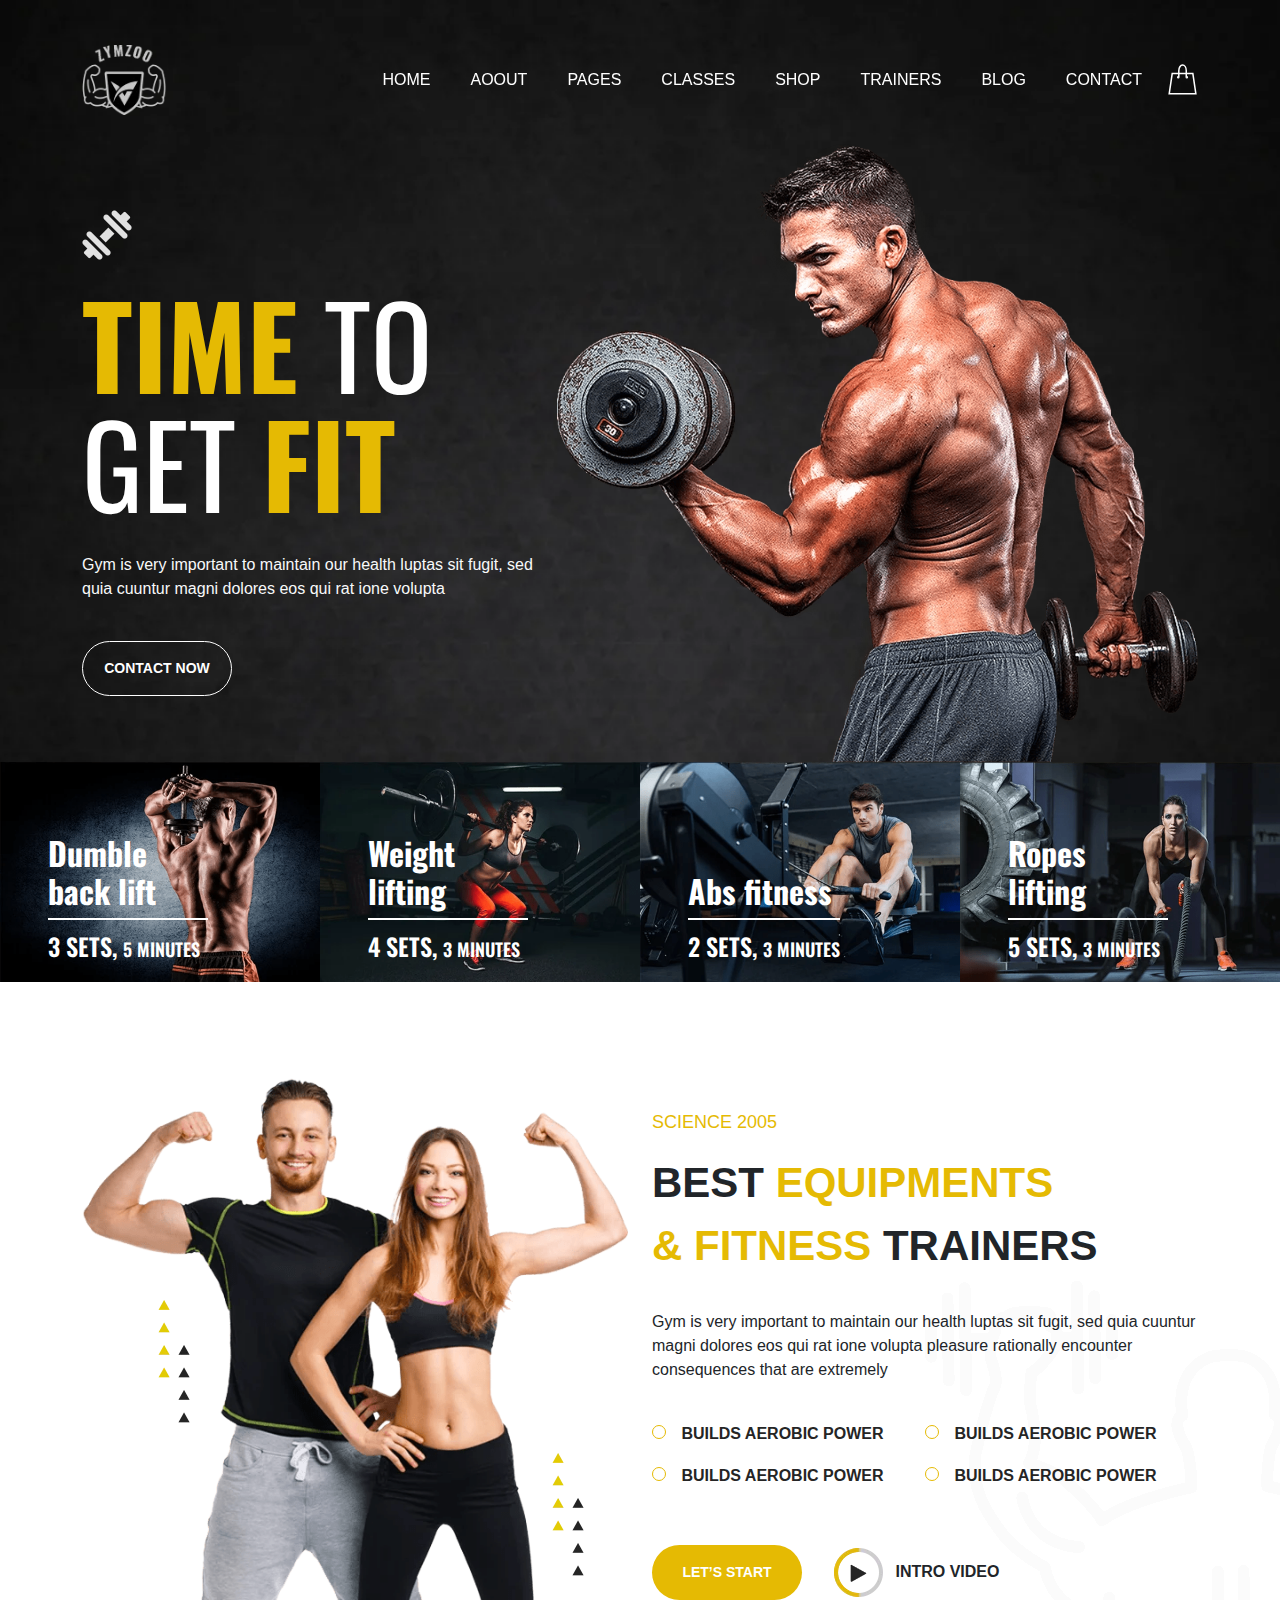
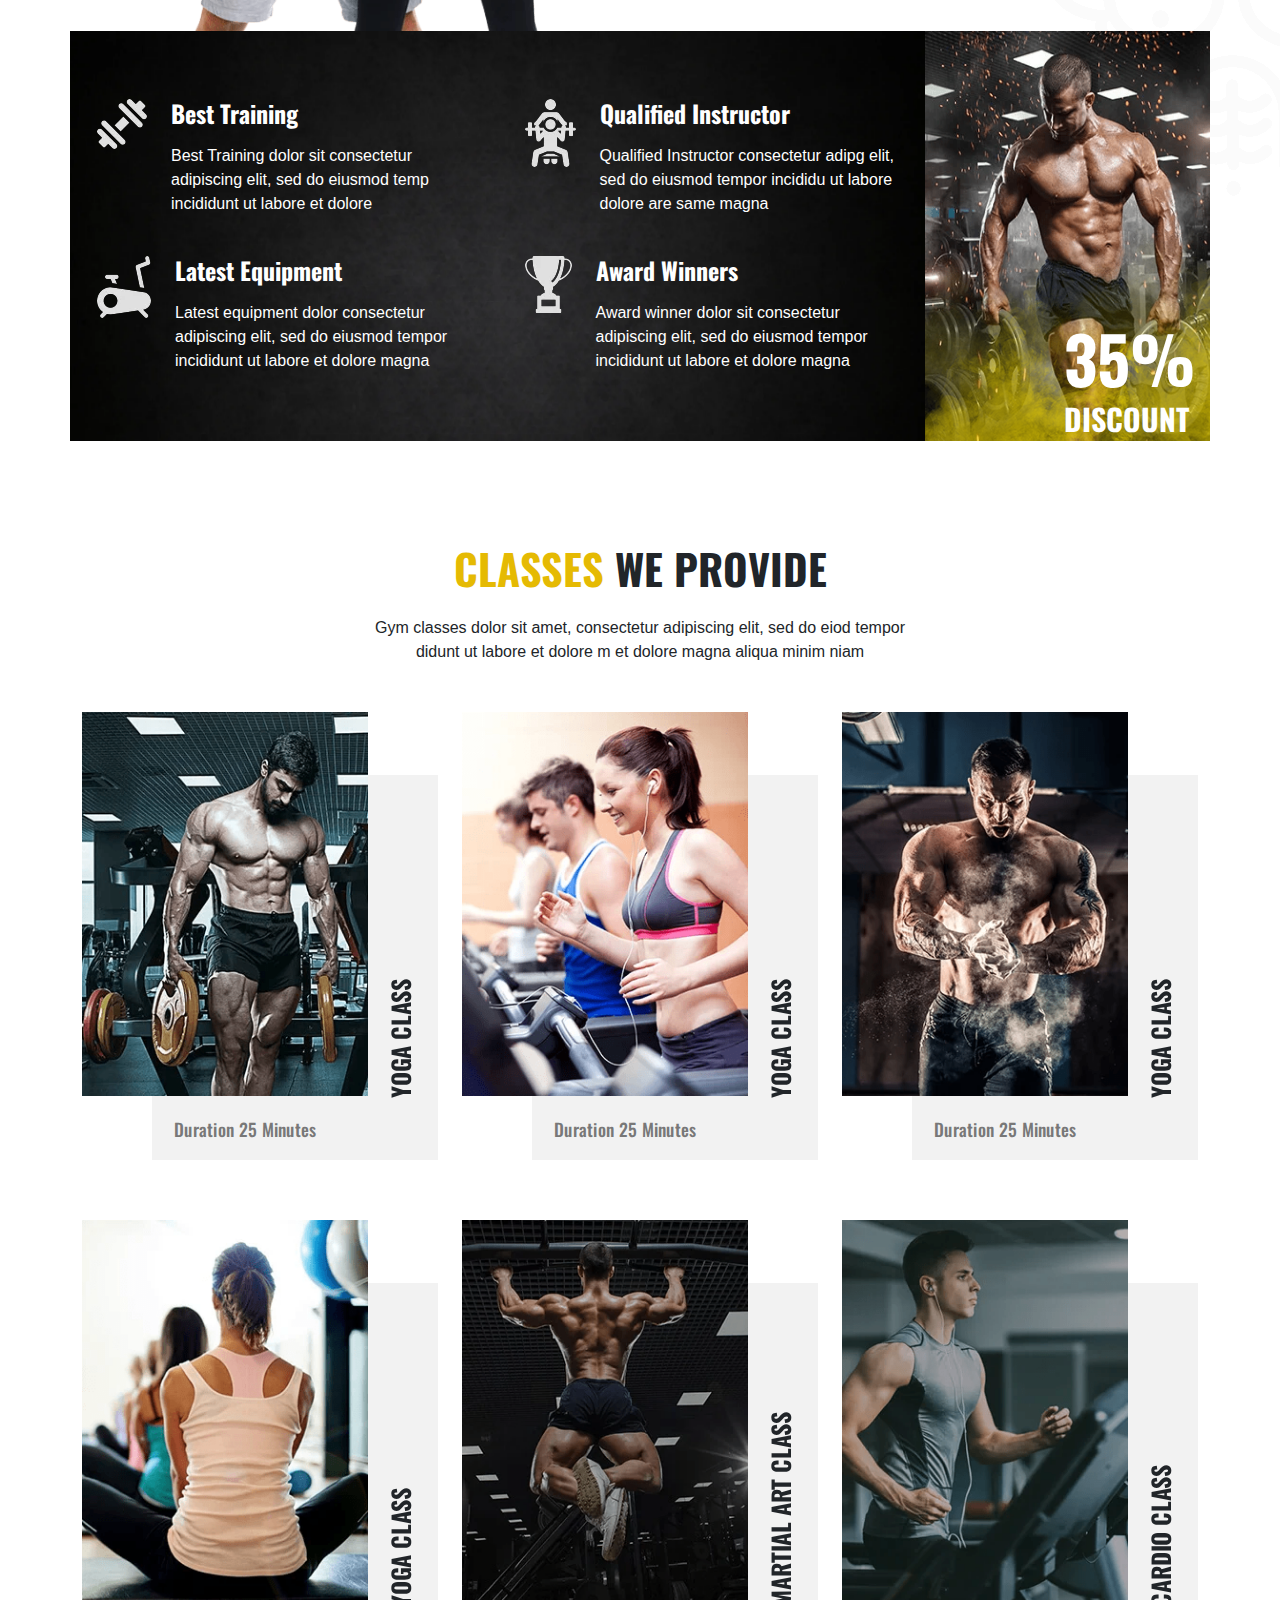
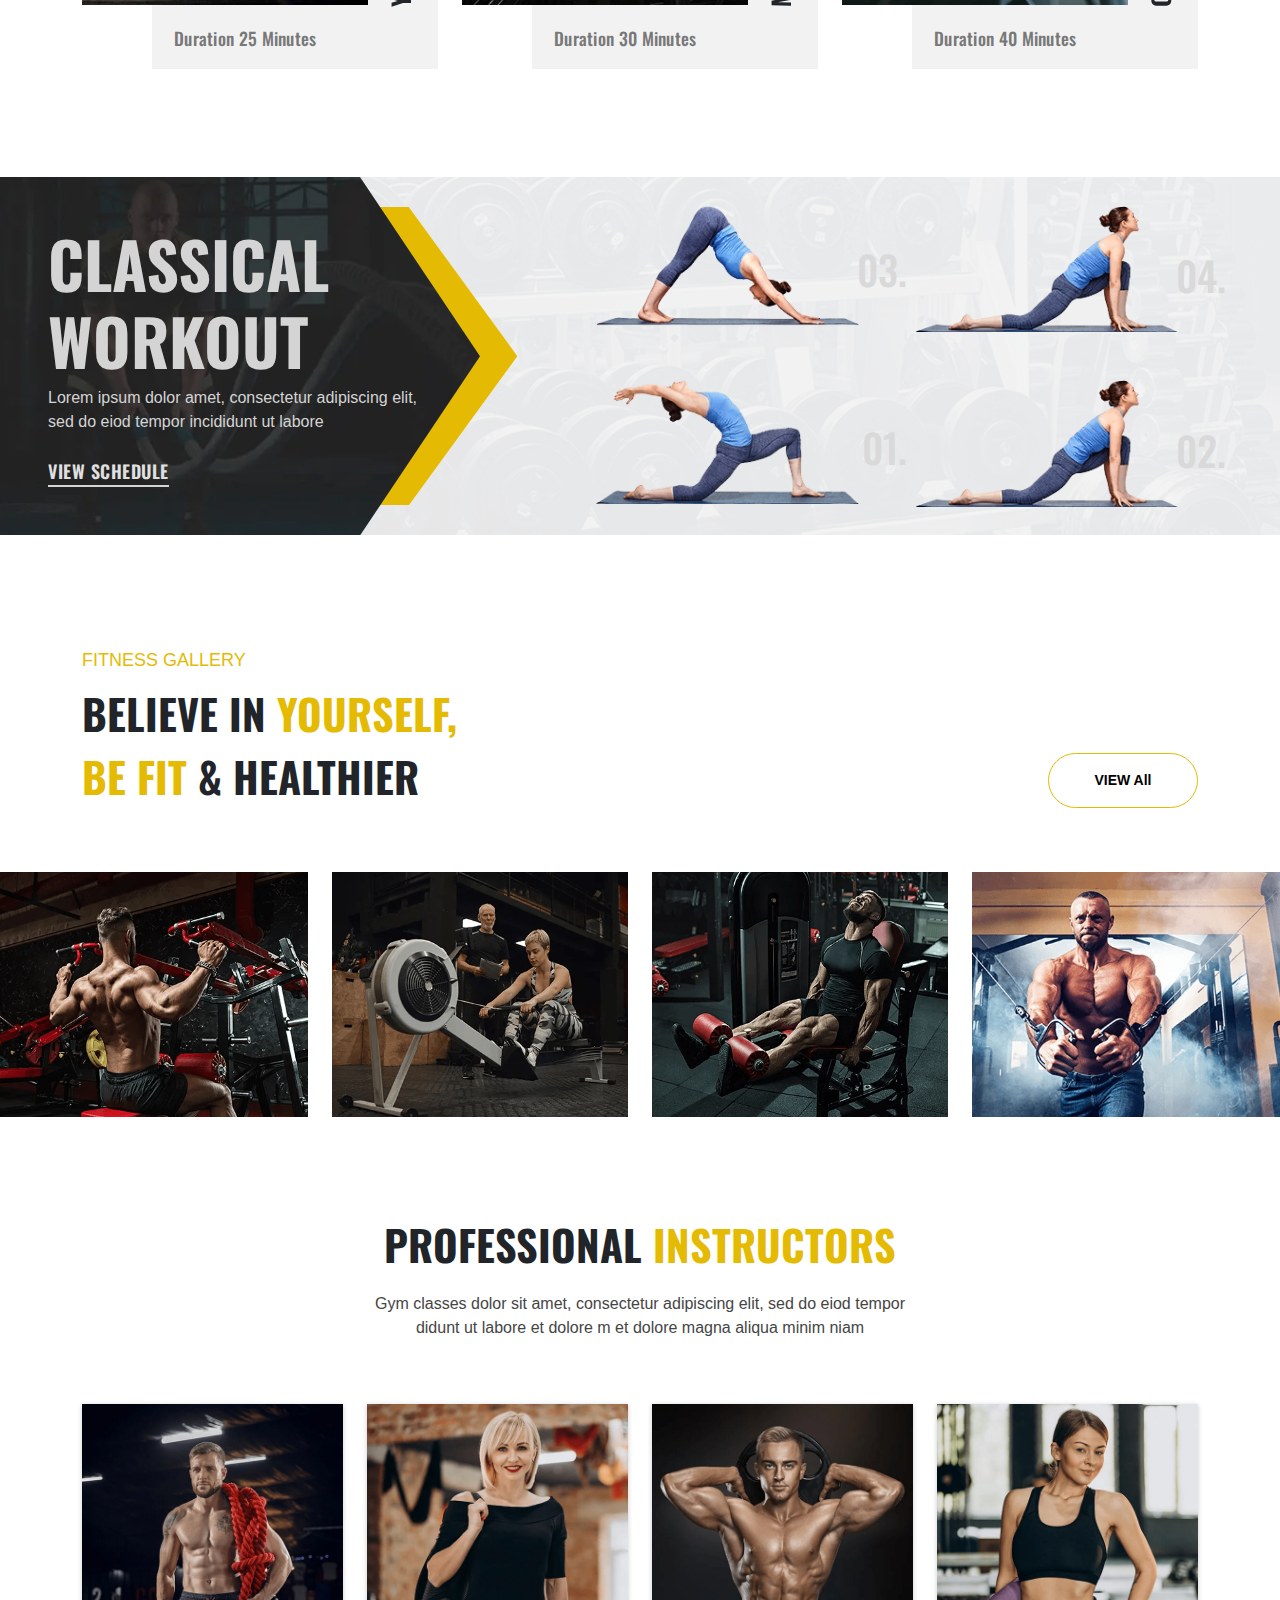
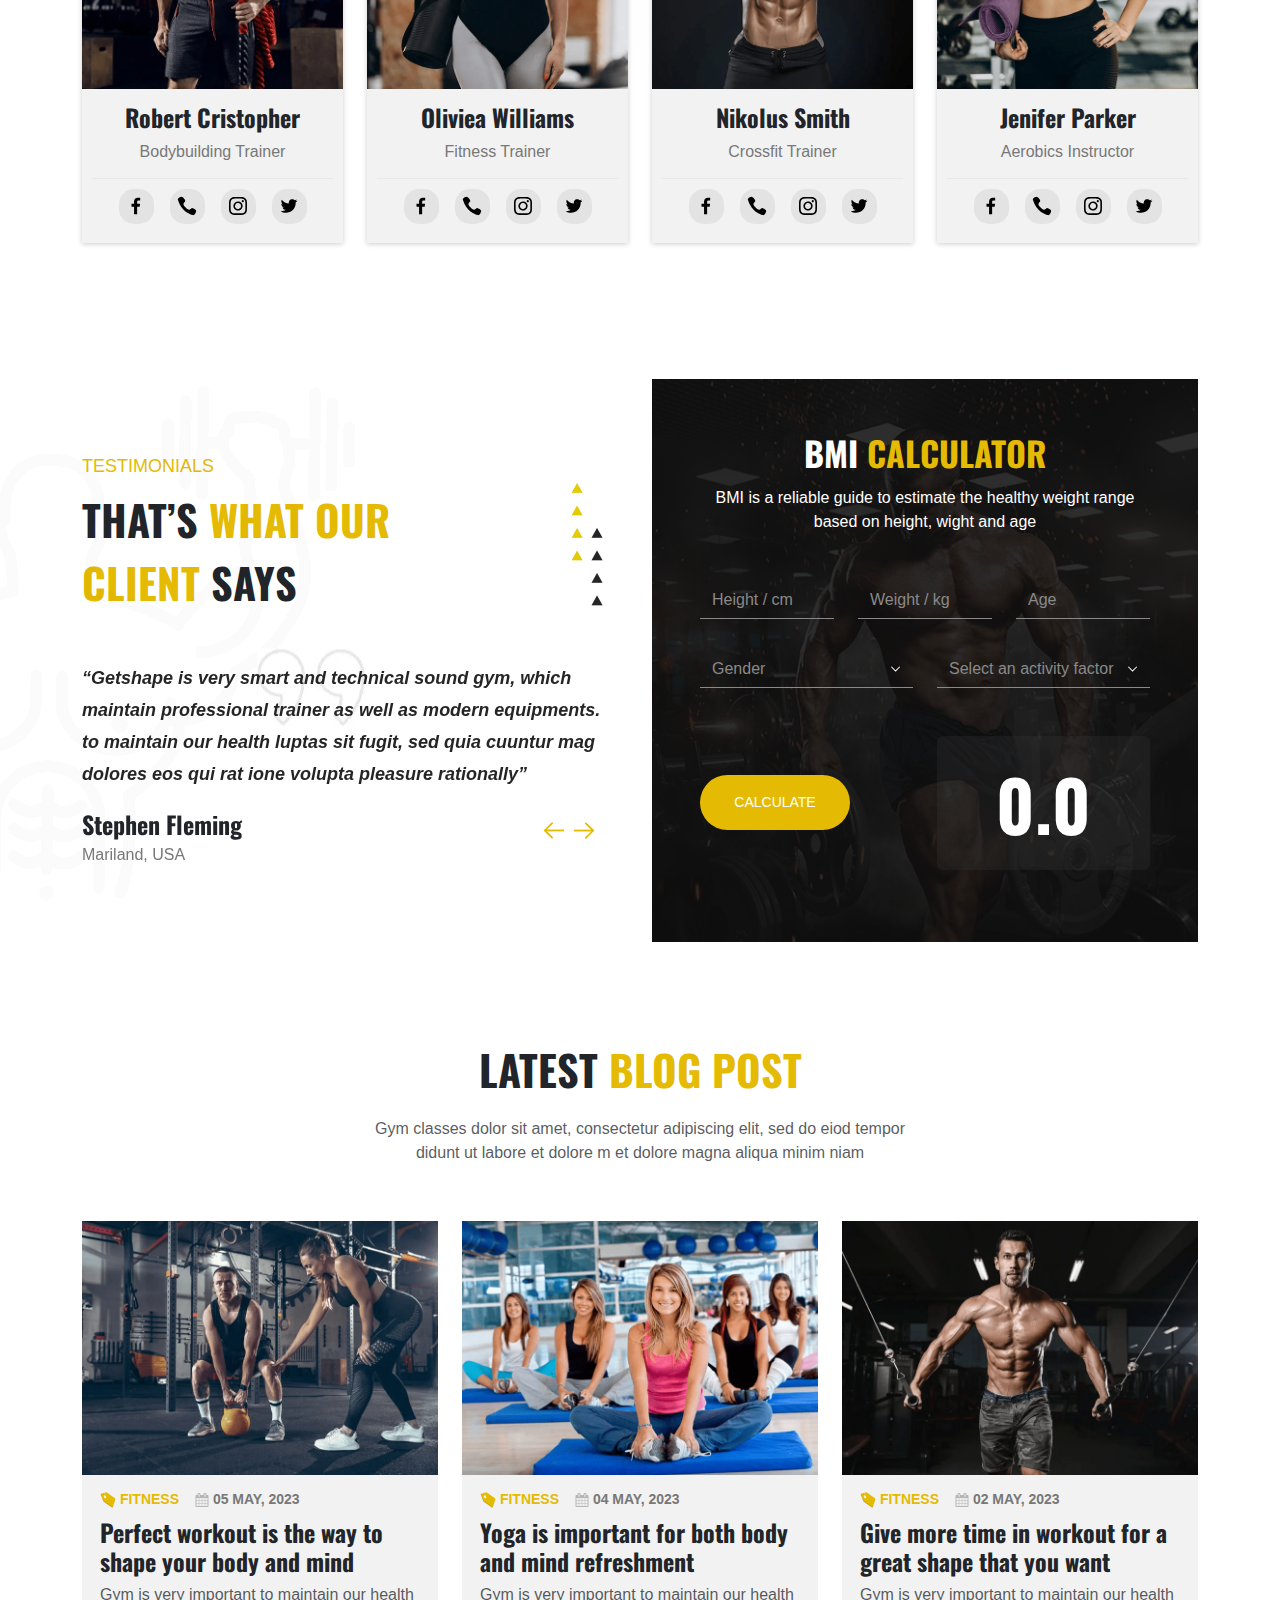
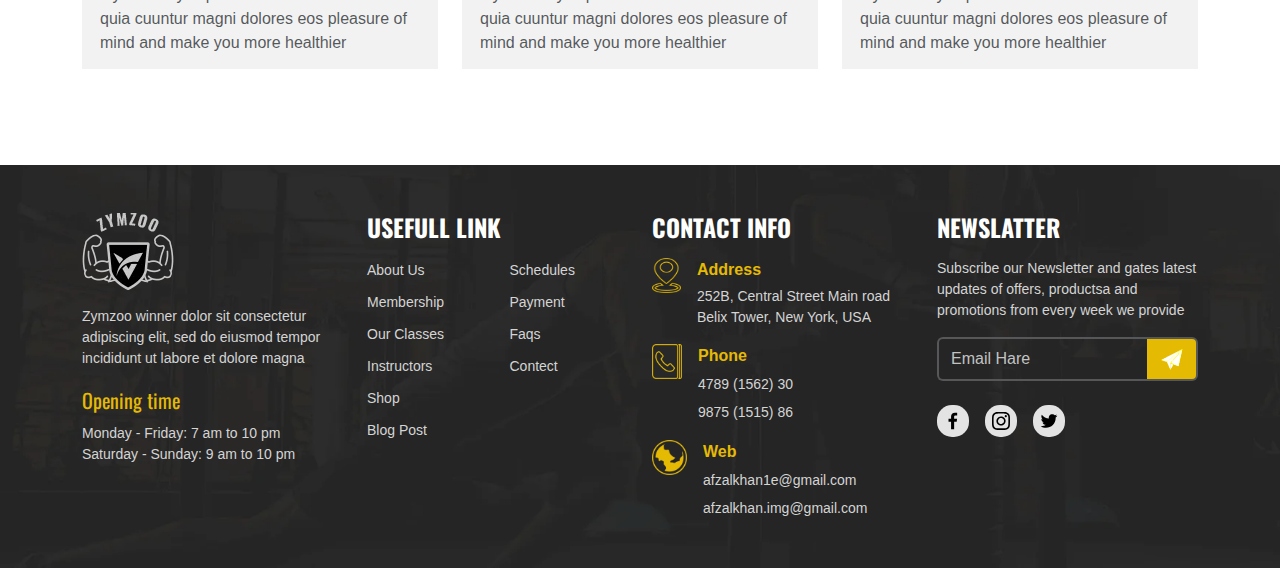
==== commit 83670cc5: "b" ====
--- a/index.html
+++ b/index.html
@@ -8,7 +8,6 @@
     <link rel="stylesheet" href="./libs/bootstrap/css/bootstrapcss.css" />
     <link rel="stylesheet" href="./libs/slider/css/owl.carousel.min.css" />
     <link rel="stylesheet" href="./assets/css/style.min.css" />
-    <link href="https://unpkg.com/aos@2.3.1/dist/aos.css" rel="stylesheet">
     <link href="https://fonts.googleapis.com/css2?family=Oswald:wght@200;300;400;500;600;700&display=swap" rel="stylesheet">
   </head>
   <body>
@@ -947,7 +946,7 @@
         </div>
         <div class="row py-5">
           <div class="col-lg-4 col-sm-6 mb-3 mb-lg-0">
-            <div class="blog-post-item h-100">
+            <div class="blog-post-item h-100 overflow-hidden">
               <a class="thumb overflow-hidden text-decoration-none" href="blog-details.html">
                 <img
                   src="./image/BLOG-POST1.png"
@@ -975,7 +974,7 @@
             </div>
           </div>
           <div class="col-lg-4 col-sm-6 mb-3 mb-lg-0">
-            <div class="blog-post-item h-100">
+            <div class="blog-post-item h-100  overflow-hidden">
               <a class="thumb overflow-hidden" href="blog-details.html">
                 <img
                   src="./image/BLOG-POST2.png"
@@ -1003,7 +1002,7 @@
             </div>
           </div>
           <div class="col-lg-4 col-sm-6">
-            <div class="blog-post-item h-100">
+            <div class="blog-post-item h-100  overflow-hidden">
               <a class="thumb overflow-hidden" href="blog-details.html">
                 <img
                   src="./image/BLOG-POST3.png"
--- a/assets/css/style.min.css
+++ b/assets/css/style.min.css
@@ -1 +1 @@
-body{padding:0;margin:0;font-family:"Roboto",sans-serif}.name{font-size:24px;transition:all .3s ease-in-out;line-height:1.2}.name:hover{color:#e5ba03;cursor:pointer}.name .fs-7{font-size:18px}.fs-7{font-size:18px}.fs-8{font-size:14px}.tag-line{color:#454545;font-size:16px}.fill-btn{background-color:#e5ba03;padding:0;width:150px;height:55px;font-size:14px;font-weight:500;display:flex;justify-content:center;align-items:center;border:none;color:#fff;transition:all .3s ease-in-out}.fill-btn:hover{background-color:#fff !important;color:#252525 !important}.btn-border{border:1px solid #e5ba03;transition:all .3s ease-in-out;width:150px;height:55px;display:flex;justify-content:center;align-items:center;font-size:14px}.btn-border:hover{background-color:#e5ba03 !important;color:#fff !important;border-color:#e5ba03 !important}.theme-heading{font-size:41.99px}.short-text{color:#e5ba03;text-transform:uppercase;font-size:18px;font-weight:500}.font-style{font-family:"Oswald",sans-serif}.bg-theme{background-color:#e5ba03}.theme-color{color:#e5ba03 !important}.navbar{padding:40px 0}.navbar .navbar-brand{height:80px}.navbar .navbar-nav .nav-text{text-transform:uppercase;color:#fff;font-size:16px;transition:all .3s ease-in-out}.navbar .navbar-nav .nav-text:hover{color:#e5ba03}.navbar .navbar-toggler .navbar-toggler-icon{filter:brightness(10);border:none}.fixed-navbar{top:0;animation-name:fixedAnim;animation-duration:1s;background-color:#fff !important;padding:10px 0;animation-fill-mode:forwards;box-shadow:0 6px 6px rgba(0,0,0,.06)}.fixed-navbar .nav-text{color:#000 !important}.fixed-navbar .nav-text:hover{color:#e5ba03 !important}.fixed-navbar .top-icon img{filter:invert(1)}.fixed-navbar .navbar-toggler{border:none}.fixed-navbar .navbar-toggler .navbar-toggler-icon{filter:brightness(0);border:none}.fixed-navbar .offcanvas-backdrop{background-color:#fff;position:fixed;top:0;left:0;z-index:1040;width:40%;height:100%}.fixed-navbar .offcanvas-backdrop.show{opacity:100%}@keyframes fixedAnim{from{top:-50px}to{top:0}}.blog-bg{background-image:url("/image/bg-page2.png") !important;background-position:center;background-size:cover;background-repeat:no-repeat;height:100%;width:100%}.blog-bg::before{background-color:rgba(0,0,0,.749) !important;content:"" !important;left:0px;position:absolute;top:0px;width:100%;height:100%}.hero-bg{background-image:url("/image/hero-bg.png");background-position:center;background-size:cover;background-repeat:no-repeat}.hero-bg .hero-heading{font-size:7.1rem;line-height:1.04;color:#fff;font-weight:normal}.hero-bg span{color:#e5ba03}.hero-bg .peragraph{color:#d4d4d4}.hero-bg .btn-1{background-color:#d4d4d4}.hero-bg .hero-card:hover img{transform:scale(1.25)}.hero-bg .hero-card:hover .name{border-color:#e5ba03}.hero-bg .card-image img{transition:all .9s ease-in-out}.hero-bg .content{position:absolute;bottom:8%;max-width:160px;left:15%}.hero-bg .name{font-size:32px;font-weight:700;line-height:1.2;font-family:"Oswald",sans-serif;border-bottom:2px solid #fff;transition:all .3s ease-in-out}.hero-bg .exsusize{font-size:24px;font-weight:600;font-family:"Oswald",sans-serif}.hero-bg .exsusize .time{font-size:18px;color:#fff}.about .pricing-item{box-shadow:0px 13px 29px 0px rgba(0,0,0,.11);padding:31px 34px 42px 33px}.about .pricing-item:hover .pricing-amount{color:#e5ba03}.about .pricing-item:hover .pricing-footer .pricing-footer-inner .btn.theme-btn{left:calc(100% - 120px);right:auto;background-color:#252525}.about .pricing-item:hover .pricing-footer::before{right:auto;left:-33px}.about .pricing-item .pricing-title::before{content:"";position:absolute;width:7%;height:1px;background-color:#000;bottom:-8px}.about .pricing-item .thumb{height:95px;width:139px;margin:auto}.about .pricing-item .pricing-footer{height:40px;position:relative;transition:all .4s ease-in-out;transition:all .4s ease-in-out}.about .pricing-item .pricing-footer::before{background-color:#e8e8e8;content:"";width:100%;height:1px;position:absolute;top:50%;right:-34px;transition:all .6s;-webkit-transition:all .4s}.about .pricing-item .pricing-footer .pricing-footer-inner .btn{border-radius:20px;font-weight:500;font-size:14px;background-color:#e5ba03;display:inline-block;left:0;height:40px;letter-spacing:.1px;line-height:40px;padding:0;width:120px;transition:all .3s ease-in-out;position:relative;display:flex;justify-content:center;align-items:center;z-index:1}.about .pricing-item .pricing-footer .pricing-footer-inner .btn.theme-btn{left:0;position:absolute;transition:all .6s ease-in-out;-webkit-transition:all .4s}.about .left-image::after{content:"";position:absolute;top:40%;left:14%;background-image:url("/image/5.png");background-repeat:no-repeat;height:124px;width:32px}.about .left-image::before{content:"";position:absolute;bottom:10%;right:8%;background-image:url("/image/5.png");background-repeat:no-repeat;height:124px;width:32px}.about .content-body .pricing-amount{transition:.3s all ease-in-out}.about .content-body .pricing-amount .dollar{font-size:42px}.about .content-body .pricing-list li{font-size:15px;margin:0 0 18px 0}.about .content-body .heading{font-size:45px}.about .content-body .heading span{color:#e5ba03;font-family:"Oswald",sans-serif}.about .content-body .about-peragraph{font-size:18px}.about .content-body ul li{display:inline-block;color:#252525;margin-bottom:17px;line-height:1.555}.about .content-body ul li::before{border:1px solid #e5ba03;border-radius:50%;display:inline-block;content:"";margin-right:11px;position:relative;width:14px;height:14px}.about .content-body .btn{transition:all .3s ease-in-out}.about .content-body .btn:hover{background-color:#252525 !important;color:#fff !important}.about .content-body .play-image{position:relative;z-index:1;cursor:pointer}.about .content-body .play-image:hover a{color:#e5ba03 !important}.about .content-body .play-image a{transition:all .3s ease-in-out}.about .about-abstract img{position:absolute;right:0px;bottom:-165px;z-index:0}.featured-section .featured-bg{background-image:url("/image/hero-bg.png");background-position:center;background-size:cover;background-repeat:no-repeat}.featured-section .featured-bg .featured-item{padding:20px 15px}.featured-section .featured-bg .featured-item .featured-content .heading{font-size:26px}.featured-section .discount-image::before{content:"";position:absolute;background-image:url("/image/discount-abstract.png");background-repeat:no-repeat;bottom:0px;width:100%;height:214px}.featured-section .discount-image .discount-content{font-size:30px;font-family:"Oswald",sans-serif;content:"";position:absolute;bottom:0;right:15px;display:inline-block}.featured-section .discount-image .discount-content span{font-size:65px;line-height:.5}.our-classes .right-image::after{content:"";position:absolute;width:50px;height:50px;border:1px solid #e5ba03;left:16%;bottom:16%;border-radius:50%}.our-classes .right-image::before{content:"";position:absolute;width:72px;height:72px;background-color:#e5ba03;right:0;bottom:0;border-radius:50%;z-index:-1}.our-classes .our-classes-abstract img{position:absolute;right:0px;top:63%;z-index:0}.provide .inner-content{margin-left:70px;margin-bottom:60px;position:relative}.provide .inner-content .thumb::before{background-color:#f2f2f2;bottom:0;content:"";height:calc(100% - 63px);position:absolute;right:0;width:100%;z-index:-1}.provide .inner-content .thumb span{display:block;left:-70px;overflow:hidden;position:relative}.provide .inner-content .thumb span img{transition:.9s;-webkit-transition:.9s}.provide .inner-content .content{background-color:#f2f2f2;padding:20px 0 18px 7px}.provide .inner-content .content .tittle{bottom:62px;display:inline-block;font-size:1.5rem;font-weight:700;margin-bottom:0;letter-spacing:-0.2px;writing-mode:vertical-lr;position:absolute;right:20px;text-transform:uppercase;transform:rotate(180deg);-webkit-transform:rotate(180deg);transition:.3s all ease-in-out}.provide .inner-content .content .class-time{color:#787878;font-size:1.1rem;font-weight:500;margin-bottom:0;margin-left:15px;letter-spacing:.3px}.provide .inner-content:hover img{transform:scale(1.25);-webkit-transform:scale(1.25)}.provide .inner-content:hover .tittle{color:#e5ba03}.workout-section .workout-bg{background-image:url("/image/workout.bg2.png");background-position:center;background-size:cover;background-repeat:no-repeat}.workout-section .workout-bg::after{background-color:#f2f2f2;content:"";width:100%;position:absolute;height:100%;top:0;left:0;z-index:0;opacity:.95}.workout-section .workout-bg .column-left{background-image:url("/image/workout.bg1.png");background-position:center;background-size:cover;background-repeat:no-repeat;clip-path:polygon(0% 0%, 75% 0%, 100% 50%, 75% 100%, 0% 100%);-webkit-clip-path:polygon(0% 0%, 75% 0%, 100% 50%, 75% 100%, 0% 100%);max-width:90%;position:relative;z-index:9}.workout-section .workout-bg .column-left .content .heading{font-size:4rem;color:#d4d4d4;line-height:1.2}.workout-section .workout-bg .column-left .content .text{color:#d4d4d4}.workout-section .workout-bg .column-left .content .btn-line a{color:#e0e0e0;font-family:"Oswald",sans-serif;font-size:18px;font-weight:600;letter-spacing:.5px;position:relative;transition:all .3s ease-in-out;-webkit-transition:all .3s ease-in-out;text-decoration:none;border-bottom:2px solid #d4d4d4;transition:.3s all ease-in-out}.workout-section .workout-bg .column-left .content .btn-line a:hover{color:#e5ba03;border-color:#e5ba03}.workout-section .shap-style{background-color:#e5ba03;-webkit-clip-path:polygon(0% 0%, 79% 0%, 100% 50%, 79% 100%, 0% 100%);height:calc(100% - 60px);left:0;max-width:97%;position:absolute;top:30px;width:100%;z-index:1}.workout-section .column-right{z-index:999}.workout-section .column-right .workout-items .workout-item .content{position:absolute;bottom:27px;right:0px;font-size:40px;color:#d9d9d9}.healthier-section .healthire-item{transition:all .3s ease-in-out}.healthier-section .healthire-item img{transition:all .3s ease-in-out}.healthier-section .healthire-item:hover img{transform:scale(1.1)}.professional-section .professional-item{box-shadow:0px 1px 5px 0px rgba(0,0,0,.2)}.professional-section .professional-item:hover .content{transform:translate(0, 0)}.professional-section .professional-item .content{padding:14px 10px 10px;background-color:#f2f2f2;margin-top:-50px;transition:.5s all ease-in-out;transform:translate(0, 50px)}.professional-section .professional-item .content .name{font-size:24px;transition:all .3s ease-in-out}.professional-section .professional-item .content .name:hover{color:#e5ba03;cursor:pointer}.professional-section .professional-item .content .description{border-bottom:1px solid #e8e8e8;color:#787878;padding-bottom:14px}.professional-section .professional-item .content .social-icons{border-bottom:1px solid;padding:10px 0 20px 0;border-bottom:1px solid #e8e8e8}.professional-section .professional-item .content .social-icons .icon{background-color:#e3e3e3;border-radius:15px;height:35px;width:35px;display:flex;justify-content:center;align-items:center;transition:all .3s ease-in-out}.professional-section .professional-item .content .social-icons .icon:hover{background-color:#e5ba03}.professional-section .professional-item .content .social-icons .icon:hover img{filter:invert(1)}.professional-section .professional-item .content .social-icons .icon img{transition:.3s all ease-in-out}.professional-section .professional-item .content .professional-btn{transition:all .3s ease-in-out;font-size:14px}.professional-section .professional-item .content .professional-btn:hover{border-bottom:2px solid #e5ba03}.testimonial-section .testimonial-left .left-titel{position:relative}.testimonial-section .testimonial-left .left-titel::after{content:"";position:absolute;bottom:5%;right:25px;background-image:url("/image/5.png");height:124px;width:32px}.testimonial-section .testimonial-left .client-content{padding:25px 0 0}.testimonial-section .testimonial-left .client-content .text{color:#252525;font-weight:500;font-style:italic;font-size:18px;line-height:1.7777;margin-bottom:19px}.testimonial-section .testimonial-left .client-content .quote-icon{width:108px;height:78px;position:absolute;top:40px;left:32%;z-index:-1;transform:translate(0, -38%)}.testimonial-section .testimonial-left .client-info .name{font-size:24px}.testimonial-section .testimonial-left .client-info .designation{color:#787878;font-weight:400}.testimonial-section .owl-nav{position:absolute;bottom:25px;right:25px}.testimonial-section .testimonial-shap{position:absolute;left:0px;top:3rem}.testimonial-section .BMI-right{background-image:url("/image/BMI.png");background-position:center;background-repeat:no-repeat;background-size:cover;height:100%;width:100%}.testimonial-section .BMI-right::after{background-color:rgba(16,16,16,.88);content:"";width:100%;height:100%;top:0;left:0;position:absolute}.testimonial-section .BMI-right .BMI-content{position:inherit;z-index:9}.testimonial-section .BMI-right .BMI-content .BMI-title{font-size:34px}.testimonial-section .BMI-right .BMI-content .form-group .form-control{background-color:rgba(0,0,0,0) !important;border:none !important;border-bottom:1px solid #898989 !important;border-radius:0;color:#898989 !important}.testimonial-section .BMI-right .BMI-content .form-group .form-control::-moz-placeholder{color:#898989 !important}.testimonial-section .BMI-right .BMI-content .form-group .form-control::placeholder{color:#898989 !important}.testimonial-section .BMI-right .BMI-content .form-group .form-control.form-select{background-image:url("/image/down-arrow 1.svg");background-size:inherit;cursor:pointer}.testimonial-section .BMI-right .BMI-content .BMI-clac-result .form-control{box-shadow:none;background-color:rgba(59,59,59,.23);border:none;color:#fff;width:100%;height:100%;padding:15px 0px;font-family:"Oswald",sans-serif;font-size:70px;font-weight:700;line-height:1.55;text-align:center}.testimonial-section .BMI-right .BMI-content .BMI-clac-result .form-control::-moz-placeholder{color:#fff !important}.testimonial-section .BMI-right .BMI-content .BMI-clac-result .form-control::placeholder{color:#fff !important}.product-section .product-card{box-shadow:0px 1px 5px 0px rgba(0,0,0,.2)}.product-section .product-card:hover .product-action{opacity:1;bottom:17px}.product-section .product-card .ribons{position:absolute;font-size:14px;font-weight:500;left:8%;top:6%;text-transform:uppercase}.product-section .product-card .product-action{position:absolute;bottom:50px;left:50%;transform:translate(-50%, 0);opacity:0;transition:all .3s ease-in-out;-webkit-transition:all .3s ease-in-out}.product-section .product-card .product-action .btn-theme{box-shadow:0px 3px 8px 0px rgba(0,0,0,.36);border-radius:17px;color:#252525;font-weight:700;font-size:14px;width:116px;height:34px;line-height:34px;margin:0;padding:0;background-color:#e5ba03;transition:.3s all ease-in-out}.product-section .product-card .product-action .btn-theme:hover{background-color:#252525;color:#fff}.product-section .product-card .content{background-color:#f2f2f2}.blog-post-section .blog-post-item .thumb img{transition:all .9s ease-in-out}.blog-post-section .blog-post-item:hover .thumb img{transform:scale(1.15)}.blog-post-section .blog-post-item .content{padding:14px 18px 14px;background-color:#f2f2f2;box-shadow:0px 1px 5px 0px rgba(0,0,0,.2);transition:.5s all ease-in-out}.blog-post-section .blog-post-item .content .category{color:#e5ba03;font-size:14px;cursor:pointer}.blog-post-section .blog-post-item .content .date{color:#787878;font-size:14px;cursor:pointer;transition:all .2s ease-in-out}.blog-post-section .blog-post-item .content .date img{filter:grayscale(9);transition:all .2s ease-in-out}.blog-post-section .blog-post-item .content .date:hover{color:#e5ba03}.blog-post-section .blog-post-item .content .date:hover img{filter:none}.blog-details .right .widget-body .widget-tags ul li a{border:1px solid #c2c2c2;transition:all .3s ease-in-out}.blog-details .right .widget-body .widget-tags ul li a:hover{background-color:#e5ba03;color:#fff !important;border-color:#e5ba03}.blog-details .right .widget-body .share .icons .thumb{transition:all .3s ease-in-out}.blog-details .right .widget-body .share .icons .thumb:hover{background-color:#e5ba03 !important}.blog-details .right .widget-body .share .icons .thumb:hover img{filter:invert(1)}.blog-details .right .widget-body .share .icons .thumb img{transition:all .3s ease-in-out}.blog-details .right .border-box{border:2px solid #d4d4d4}.blog-details .right .border-box .content{transition:all .3s ease-in-out;cursor:pointer}.blog-details .right .border-box .content:hover .arrow-cricle{background-color:#e5ba03;border-color:#e5ba03}.blog-details .right .border-box .content .arrow-cricle{width:40px;height:34px;border:1px solid #c2c2c2;transition:all .3s ease-in-out}.blog-details .right .border-box .content .arrow-cricle img{width:14px;height:14px}.send-massege .content .heading{font-size:32px}.send-massege .fill-massege .form-group textarea{width:100%;height:200px;border:1px solid #d9d9d9 !important;padding:15px 0 0 15px}.send-massege .fill-massege .fill-btn{transition:all .3s ease-in-out}.send-massege .fill-massege .fill-btn:hover{background-color:#252525 !important;color:#fff !important}.details .left .name{color:#000}.details .left .product-input{border:1px solid #898989;height:50px}.details .left .product-input::-moz-placeholder{font-size:15px}.details .left .product-input::placeholder{font-size:15px}.details .left .submit-btn{transition:all .3s ease-in-out}.details .left .submit-btn img{transition:.3s all ease-in-out}.details .left .submit-btn:hover{background-color:#e5ba03 !important}.details .left .submit-btn:hover img{filter:brightness(10)}.details .left .tags ul li a{border:1px solid #898989;padding:5px 12px;display:flex;justify-content:center;align-items:center;font-size:15px;transition:all .3s ease-in-out}.details .left .tags ul li a:hover{color:#fff !important;background-color:#e5ba03;border-color:#e5ba03}.details .right .content-body form .add-to-cart{font-size:13px;padding:7.5px 12px;transition:all .3s ease-in-out}.details .right .content-body form .add-to-cart:hover{background-color:#252525;color:#fff}.details .right .content-body .tags a{cursor:pointer;color:#000;transition:all .2s ease-in-out}.details .right .content-body .tags a:hover{color:#e5ba03}.details .right .tabs .nav-pills{border:1px solid #c2c2c2}.details .right .tabs .nav-pills .nav-item .nav-link.active{background-color:#e5ba03}.details .right .comment a{transition:all .3s ease-in-out}.details .right .comment a img{filter:grayscale(1);transition:all .3s ease-in-out}.details .right .comment a:hover{color:#e5ba03 !important}.details .right .comment a:hover img{filter:none}.footer-section{background-image:url("/image/footer-bg.png");background-position:center;background-size:cover;background-repeat:no-repeat;width:100%;height:100%}.footer-section .peragraph{font-size:14px;color:#d4d4d4;font-weight:400;font-family:"Roboto",sans-serif}.footer-section .usefull-link .footer-nav .nav-item a{transition:.3s ease-in-out;color:#d4d4d4}.footer-section .usefull-link .footer-nav .nav-item a:hover{color:#e5ba03 !important}.footer-section .content .number a{transition:all .3s ease-in-out}.footer-section .content .number a:hover{color:#e5ba03 !important}.footer-section .content .mail a{transition:all .3s ease-in-out}.footer-section .content .mail a:hover{color:#e5ba03 !important}.footer-section .content .input-group .form-control{border:2px solid #565758;border-right:none}.footer-section .content .input-group .form-control::-moz-placeholder{color:#c2c2c2}.footer-section .content .input-group .form-control::placeholder{color:#c2c2c2}.footer-section .content .input-group .input-group-text{background-color:#e5ba03;border:2px solid #565758;border-left:none;transition:all .3s ease-in-out}.footer-section .content .input-group .input-group-text:hover{background-color:#fff}.footer-section .content .input-group .input-group-text:hover img{filter:none}.footer-section .content .input-group .input-group-text img{transition:all .2s ease-in-out;filter:brightness(100)}.footer-section .content .social-icons .icon{background-color:#e3e3e3;border-radius:15px;height:32px;width:32px;transition:.3s all ease-in-out;display:flex;justify-content:center;align-items:center}.footer-section .content .social-icons .icon img{transition:all .3s ease-in-out}.footer-section .content .social-icons .icon:hover{background-color:#e5ba03 !important}.footer-section .content .social-icons .icon:hover img{filter:invert(1)}.blog-post-section .pagination-area .page-numbers .page-number{font-weight:500;color:#000;height:30px;width:30px;display:flex;justify-content:center;align-items:center;border-radius:35px}.blog-post-section .pagination-area .page-numbers .page-number.bg{background-color:#e5ba03}@media(min-width: 992px)and (max-width: 1199.98px){.theme-heading{font-size:37px;line-height:1.2}.name{font-size:21px;transition:all .3s ease-in-out;line-height:1.2}.peragraph{font-size:14px}.navbar{padding:15px 0}.navbar .navbar-brand{height:65px}.navbar .navbar-nav .nav-text{font-size:16px}.hero-bg .hero-heading{font-size:6.2rem}.hero-bg .name{font-size:28px}.hero-bg .exsusize{font-size:21px}.hero-bg .exsusize .time{font-size:17px}.about .content-body ul li{font-weight:600 !important;font-size:14px}.about .content-body ul li::before{content:"";margin-right:8px;width:12px;height:12px}.about .content-body .btn{transition:all .3s ease-in-out}.about .content-body .btn:hover{background-color:#252525}.about .about-abstract img{bottom:-140px}.our-classes .right-image::after{display:none}.our-classes .right-image::before{display:none}.featured-section .discount-image .discount-content{font-size:27px}.featured-section .discount-image .discount-content span{font-size:60px}.workout-section .workout-bg .column-left .content .heading{font-size:3.5rem}}@media(min-width: 767px)and (max-width: 991.98px){.navbar{padding:15px 0}.navbar .navbar-brand{height:66px}.navbar .navbar-nav .nav-text{font-size:16px}.about .about-abstract img{bottom:33%}.our-classes .right-image::after{display:none}.our-classes .right-image::before{display:none}}@media(min-width: 576px)and (max-width: 767.98px){.fill-btn{background-color:#e5ba03;width:140px;height:50px;font-size:13px}.btn-border{width:140px;height:50px;font-size:13px}.theme-heading{font-size:37px;line-height:1.2}.name{font-size:22px;transition:all .3s ease-in-out;line-height:1.2}.short-text{font-size:17px}.tag-line{color:#454545;font-size:15.2px}.peragraph{font-size:14px}.navbar{padding:13px 0}.navbar .navbar-brand{height:66px}.navbar .navbar-nav .nav-text{font-size:16px}.hero-bg .right-image{display:none}.hero-bg .hero-heading{font-size:5.1rem}.hero-bg .content{position:absolute;bottom:8%;max-width:160px;left:15%}.hero-bg .name{font-size:28px}.hero-bg .exsusize{font-size:22px}.hero-bg .exsusize .time{font-size:17px}.about .pricing-item{padding:30px 22px 42px 21px}.about .pricing-item .thumb{height:80px;width:124px}.about .pricing-item .pricing-footer{height:40px}.about .pricing-item .pricing-footer .pricing-footer-inner .btn{font-size:12px;height:35px;width:105px}.about .content-body .pricing-list li{font-size:12px;margin:0 0 16px 0;font-weight:400}.about .content-body ul li{font-weight:600;font-size:15px}.about .content-body ul li::before{content:"";margin-right:8px;width:14px;height:14px}.about .about-abstract img{bottom:25%}.our-classes .right-image::after{display:none}.our-classes .right-image::before{display:none}.provide .inner-content{margin-left:41px;margin-bottom:50px;position:relative}.provide .inner-content .thumb::before{bottom:0;height:calc(100% - 42px);right:0}.provide .inner-content .thumb span{left:-55px}.provide .inner-content .content{padding:12px 0 13px 7px}.provide .inner-content .content .tittle{bottom:51px;font-size:1.3rem;right:14px}.provide .inner-content .content .class-time{font-size:1.05rem;margin-left:18px}.workout-section .workout-bg .column-left .content .heading{font-size:3.5rem;line-height:1.2}}@media(min-width: 522px)and (max-width: 575.98px){.fill-btn{background-color:#e5ba03;width:118px;height:42px;font-size:11px}.btn-border{width:118px;height:42px;font-size:11px}.theme-heading{font-size:28px;line-height:1.2}.short-text{font-size:16px}.peragraph{font-size:14px}.name{font-size:22px;transition:all .3s ease-in-out;line-height:1.2}.tag-line{font-size:14px}.navbar{padding:13px 0}.navbar .navbar-brand{height:66px}.navbar .navbar-nav .nav-text{font-size:16px}.hero-bg .right-image{display:none}.hero-bg .hero-heading{font-size:3.5rem}.hero-bg .content{position:absolute;bottom:8%;max-width:160px;left:15%}.hero-bg .name{font-size:28px}.hero-bg .exsusize{font-size:22px}.hero-bg .exsusize .time{font-size:17px}.about .left-image::after{top:40%;left:10%}.about .left-image::before{bottom:10%;right:9%}.about .content-body .play-image{display:flex;align-items:center}.about .content-body .play-image img{width:40px;height:40px}.about .content-body .play-image a{font-size:14px}.about .about-abstract img{display:none}.our-classes .right-image::after{display:none}.our-classes .right-image::before{display:none}.workout-section .workout-bg .column-left{clip-path:polygon(0% 0%, 100% 0%, 100% 100%, 100% 100%, 0% 100%);-webkit-clip-path:polygon(0% 0%, 100% 0%, 100% 50%, 100% 100%, 0% 100%);max-width:100%}.workout-section .workout-bg .column-left .content .heading{line-height:1.2;font-size:3rem}.workout-section .shap-style{display:none}.testimonial-section .testimonial-left .left-titel{position:relative}.testimonial-section .testimonial-left .left-titel::after{content:"";position:absolute;bottom:5%;right:25px;background-image:url("/image/5.png");height:124px;width:32px}.testimonial-section .testimonial-left .client-content{padding:25px 0 0}.testimonial-section .testimonial-left .client-content .text{color:#252525;font-weight:500;font-style:italic;font-size:16px;line-height:1.7777;margin-bottom:19px}.testimonial-section .testimonial-left .client-content .quote-icon{width:108px;height:78px;position:absolute;top:40px;left:32%;z-index:-1;transform:translate(0, -38%)}.testimonial-section .testimonial-left .client-info .name{font-size:20px}.testimonial-section .testimonial-left .client-info .designation{color:#787878;font-weight:400}.testimonial-section .owl-nav{position:absolute;bottom:25px;right:25px}.testimonial-section .testimonial-shap{display:none}.testimonial-section .BMI-right{background-image:url("/image/BMI.png");background-position:center;background-repeat:no-repeat;background-size:cover;height:100%;width:100%}.testimonial-section .BMI-right::after{background-color:rgba(16,16,16,.88);content:"";width:100%;height:100%;top:0;left:0;position:absolute}.testimonial-section .BMI-right .BMI-content{position:inherit;z-index:9}.testimonial-section .BMI-right .BMI-content .BMI-title{font-size:34px}.testimonial-section .BMI-right .BMI-content .form-group .form-control{background-color:rgba(0,0,0,0) !important;border:none !important;border-bottom:1px solid #898989 !important;border-radius:0;color:#898989 !important}.testimonial-section .BMI-right .BMI-content .form-group .form-control::-moz-placeholder{color:#898989 !important}.testimonial-section .BMI-right .BMI-content .form-group .form-control::placeholder{color:#898989 !important}.testimonial-section .BMI-right .BMI-content .form-group .form-control.form-select{background-image:url("/image/down-arrow 1.svg");background-size:inherit;cursor:pointer}.testimonial-section .BMI-right .BMI-content .BMI-clac-result .form-control{box-shadow:none;background-color:rgba(59,59,59,.23);border:none;color:#fff;width:100%;height:100%;padding:15px 0px;font-family:"Oswald",sans-serif;font-size:70px;font-weight:700;line-height:1.55;text-align:center}.testimonial-section .BMI-right .BMI-content .BMI-clac-result .form-control::-moz-placeholder{color:#fff !important}.testimonial-section .BMI-right .BMI-content .BMI-clac-result .form-control::placeholder{color:#fff !important}}@media(min-width: 400px)and (max-width: 522.98px){.fill-btn{background-color:#e5ba03;width:118px;height:42px;font-size:11px}.btn-border{width:118px;height:42px;font-size:11px}.theme-heading{font-size:32px;line-height:1.2}.short-text{font-size:14px}.peragraph{font-size:14px}.m-screen-p{font-size:15px}.name{font-size:22px;transition:all .3s ease-in-out;line-height:1.2}.tag-line{font-size:14px}.navbar{padding:13px 0}.navbar .navbar-brand{height:66px}.navbar .navbar-nav .nav-text{font-size:16px}.hero-bg .right-image{display:none}.hero-bg .hero-heading{font-size:2.5rem}.hero-bg .content{position:absolute;bottom:8%;max-width:160px;left:15%}.hero-bg .name{font-size:28px}.hero-bg .exsusize{font-size:22px}.hero-bg .exsusize .time{font-size:17px}.about .left-image::after{display:none}.about .left-image::before{display:none}.about .content-body ul li{font-size:15px}.about .content-body .play-image{display:flex;align-items:center}.about .content-body .play-image img{width:40px;height:40px}.about .content-body .play-image a{font-size:14px}.about .about-abstract img{display:none}.our-classes .right-image::after{display:none}.our-classes .right-image::before{display:none}.workout-section .workout-bg .column-left{clip-path:polygon(0% 0%, 100% 0%, 100% 100%, 100% 100%, 0% 100%);-webkit-clip-path:polygon(0% 0%, 100% 0%, 100% 50%, 100% 100%, 0% 100%);max-width:100%}.workout-section .workout-bg .column-left .content .heading{line-height:1.2;font-size:2.5rem}.workout-section .workout-bg .column-left .content .btn-line a{font-size:16px}.workout-section .shap-style{display:none}.testimonial-section .testimonial-left .left-titel{position:relative}.testimonial-section .testimonial-left .left-titel::after{display:none}.testimonial-section .testimonial-left .client-content{padding:25px 0 0}.testimonial-section .testimonial-left .client-content .text{color:#252525;font-weight:500;font-style:italic;font-size:16px;line-height:1.7777;margin-bottom:19px}.testimonial-section .testimonial-left .client-content .quote-icon{width:108px;height:78px;position:absolute;top:40px;left:32%;z-index:-1;transform:translate(0, -38%)}.testimonial-section .testimonial-left .client-info .name{font-size:18px}.testimonial-section .testimonial-left .client-info .designation{color:#787878;font-weight:400}.testimonial-section .owl-nav{position:absolute;bottom:25px;right:25px}.testimonial-section .testimonial-shap{display:none}.testimonial-section .BMI-right{background-image:url("/image/BMI.png");background-position:center;background-repeat:no-repeat;background-size:cover;height:100%;width:100%}.testimonial-section .BMI-right::after{background-color:rgba(16,16,16,.88);content:"";width:100%;height:100%;top:0;left:0;position:absolute}.testimonial-section .BMI-right .BMI-content{position:inherit;z-index:9;padding:1.5rem !important}.testimonial-section .BMI-right .BMI-content .BMI-title{font-size:34px}.testimonial-section .BMI-right .BMI-content .form-group .form-control{background-color:rgba(0,0,0,0) !important;border:none !important;border-bottom:1px solid #898989 !important;border-radius:0;color:#898989 !important}.testimonial-section .BMI-right .BMI-content .form-group .form-control::-moz-placeholder{color:#898989 !important}.testimonial-section .BMI-right .BMI-content .form-group .form-control::placeholder{color:#898989 !important}.testimonial-section .BMI-right .BMI-content .BMI-clac-result .form-control{padding:0px 0px;font-size:56px;line-height:1.2}.testimonial-section .BMI-right .BMI-content .BMI-clac-result .form-control::-moz-placeholder{color:#fff !important}.testimonial-section .BMI-right .BMI-content .BMI-clac-result .form-control::placeholder{color:#fff !important}}@media screen and (max-width: 400.98px){.fill-btn{background-color:#e5ba03;width:108px;height:38px;font-size:10px}.btn-border{width:108px;height:38px;font-size:10px}.theme-heading{font-size:30px;line-height:1.2}.short-text{font-size:14px}.peragraph{font-size:14px}.m-screen-p{font-size:15px}.name{font-size:22px;transition:all .3s ease-in-out;line-height:1.2}.tag-line{font-size:14px}.navbar{padding:15px 0}.navbar .navbar-brand{height:60px}.navbar .navbar-nav .nav-text{font-size:16px}.hero-bg .right-image{display:none}.hero-bg .hero-heading{font-size:2.5rem}.hero-bg .m-screen-p{padding:0 0 1rem 0 !important}.hero-bg .content{position:absolute;bottom:8%;max-width:160px;left:15%}.hero-bg .name{font-size:28px}.hero-bg .exsusize{font-size:22px}.hero-bg .exsusize .time{font-size:17px}.about .pricing-item{padding:30px 22px 42px 21px}.about .pricing-item .thumb{height:80px;width:124px}.about .pricing-item .pricing-footer{height:40px}.about .pricing-item .pricing-footer .pricing-footer-inner .btn{font-size:12px;height:35px;width:105px}.about .left-image::after{display:none}.about .left-image::before{display:none}.about .content-body .pricing-list li{font-size:13px;margin:0 0 16px 0;font-weight:400}.about .content-body ul li{font-size:15px}.about .content-body .play-image{display:flex;align-items:center}.about .content-body .play-image img{width:40px;height:40px}.about .content-body .play-image a{font-size:14px}.about .about-abstract img{display:none}.about .about-abstract img{display:none}.our-classes .right-image::after{display:none}.our-classes .right-image::before{display:none}.featured-section .discount-image .discount-content{font-size:27px}.featured-section .discount-image .discount-content span{font-size:60px}.workout-section .workout-bg .column-left{clip-path:polygon(0% 0%, 100% 0%, 100% 100%, 100% 100%, 0% 100%);-webkit-clip-path:polygon(0% 0%, 100% 0%, 100% 50%, 100% 100%, 0% 100%);max-width:100%}.workout-section .workout-bg .column-left .content .heading{line-height:1.2;font-size:2rem}.workout-section .workout-bg .column-left .content .btn-line a{font-size:16px}.workout-section .shap-style{display:none}.testimonial-section .testimonial-left .left-titel{position:relative}.testimonial-section .testimonial-left .left-titel::after{display:none}.testimonial-section .testimonial-left .client-content{padding:25px 0 0}.testimonial-section .testimonial-left .client-content .text{font-size:15px;padding:0 !important}.testimonial-section .testimonial-left .client-info .name{font-size:18px}.testimonial-section .testimonial-left .client-info .designation{color:#787878;font-weight:400;font-size:15px}.testimonial-section .owl-nav{position:absolute;bottom:25px;right:25px}.testimonial-section .testimonial-shap{display:none}.testimonial-section .BMI-right .BMI-content{padding:1.5rem !important}.testimonial-section .BMI-right .BMI-content .BMI-title{font-size:28px}.testimonial-section .BMI-right .BMI-content .form-group .form-control::-moz-placeholder{font-size:14px}.testimonial-section .BMI-right .BMI-content .form-group .form-control::placeholder{font-size:14px}.testimonial-section .BMI-right .BMI-content .form-group .form-control.form-select{font-size:14px}.testimonial-section .BMI-right .BMI-content .BMI-clac-result .form-control{padding:0px 0px;font-size:45px}.testimonial-section .BMI-right .BMI-content .BMI-clac-result .form-control::-moz-placeholder{color:#fff !important}.testimonial-section .BMI-right .BMI-content .BMI-clac-result .form-control::placeholder{color:#fff !important}}/*# sourceMappingURL=style.min.css.map */+body{padding:0;margin:0;font-family:"Roboto",sans-serif}.name{font-size:24px;transition:all .3s ease-in-out;line-height:1.2}.name:hover{color:#e5ba03;cursor:pointer}.name .fs-7{font-size:18px}.fs-7{font-size:18px}.fs-8{font-size:14px}.tag-line{color:#454545;font-size:16px}.fill-btn{background-color:#e5ba03;padding:0;width:150px;height:55px;font-size:14px;font-weight:500;display:flex;justify-content:center;align-items:center;border:none;color:#fff;transition:all .3s ease-in-out}.fill-btn:hover{background-color:#fff !important;color:#252525 !important}.btn-border{border:1px solid #e5ba03;transition:all .3s ease-in-out;width:150px;height:55px;display:flex;justify-content:center;align-items:center;font-size:14px}.btn-border:hover{background-color:#e5ba03 !important;color:#fff !important;border-color:#e5ba03 !important}.theme-heading{font-size:41.99px}.short-text{color:#e5ba03;text-transform:uppercase;font-size:18px;font-weight:500}.font-style{font-family:"Oswald",sans-serif}.bg-theme{background-color:#e5ba03}.theme-color{color:#e5ba03 !important}.navbar{padding:40px 0}.navbar .navbar-brand{height:80px}.navbar .navbar-nav .nav-text{text-transform:uppercase;color:#fff;font-size:16px;transition:all .3s ease-in-out}.navbar .navbar-nav .nav-text:hover{color:#e5ba03}.navbar .navbar-toggler .navbar-toggler-icon{filter:brightness(10);border:none}.fixed-navbar{top:0;animation-name:fixedAnim;animation-duration:1s;background-color:#fff !important;padding:10px 0;animation-fill-mode:forwards;box-shadow:0 6px 6px rgba(0,0,0,.06)}.fixed-navbar .nav-text{color:#000 !important}.fixed-navbar .nav-text:hover{color:#e5ba03 !important}.fixed-navbar .top-icon img{filter:invert(1)}.fixed-navbar .navbar-toggler{border:none}.fixed-navbar .navbar-toggler .navbar-toggler-icon{filter:brightness(0);border:none}.fixed-navbar .offcanvas-backdrop{background-color:#fff;position:fixed;top:0;left:0;z-index:1040;width:40%;height:100%}.fixed-navbar .offcanvas-backdrop.show{opacity:100%}@keyframes fixedAnim{from{top:-50px}to{top:0}}.blog-bg{background-image:url("../../image/bg-page2.png") !important;background-position:center;background-size:cover;background-repeat:no-repeat;height:100%;width:100%}.blog-bg::before{background-color:rgba(0,0,0,.749) !important;content:"" !important;left:0px;position:absolute;top:0px;width:100%;height:100%}.hero-bg{background-image:url("../../image/hero-bg.png");background-position:center;background-size:cover;background-repeat:no-repeat}.hero-bg .hero-heading{font-size:7.1rem;line-height:1.04;color:#fff;font-weight:normal}.hero-bg span{color:#e5ba03}.hero-bg .peragraph{color:#d4d4d4}.hero-bg .btn-1{background-color:#d4d4d4}.hero-bg .hero-card:hover img{transform:scale(1.25)}.hero-bg .hero-card:hover .name{border-color:#e5ba03}.hero-bg .card-image img{transition:all .9s ease-in-out}.hero-bg .content{position:absolute;bottom:8%;max-width:160px;left:15%}.hero-bg .name{font-size:32px;font-weight:700;line-height:1.2;font-family:"Oswald",sans-serif;border-bottom:2px solid #fff;transition:all .3s ease-in-out}.hero-bg .exsusize{font-size:24px;font-weight:600;font-family:"Oswald",sans-serif}.hero-bg .exsusize .time{font-size:18px;color:#fff}.about .pricing-item{box-shadow:0px 13px 29px 0px rgba(0,0,0,.11);padding:31px 34px 42px 33px}.about .pricing-item:hover .pricing-amount{color:#e5ba03}.about .pricing-item:hover .pricing-footer .pricing-footer-inner .btn.theme-btn{left:calc(100% - 120px);right:auto;background-color:#252525}.about .pricing-item:hover .pricing-footer::before{right:auto;left:-33px}.about .pricing-item .pricing-title::before{content:"";position:absolute;width:7%;height:1px;background-color:#000;bottom:-8px}.about .pricing-item .thumb{height:95px;width:139px;margin:auto}.about .pricing-item .pricing-footer{height:40px;position:relative;transition:all .4s ease-in-out;transition:all .4s ease-in-out}.about .pricing-item .pricing-footer::before{background-color:#e8e8e8;content:"";width:100%;height:1px;position:absolute;top:50%;right:-34px;transition:all .6s;-webkit-transition:all .4s}.about .pricing-item .pricing-footer .pricing-footer-inner .btn{border-radius:20px;font-weight:500;font-size:14px;background-color:#e5ba03;display:inline-block;left:0;height:40px;letter-spacing:.1px;line-height:40px;padding:0;width:120px;transition:all .3s ease-in-out;position:relative;display:flex;justify-content:center;align-items:center;z-index:1}.about .pricing-item .pricing-footer .pricing-footer-inner .btn.theme-btn{left:0;position:absolute;transition:all .6s ease-in-out;-webkit-transition:all .4s}.about .left-image::after{content:"";position:absolute;top:40%;left:14%;background-image:url("../../image/5.png");background-repeat:no-repeat;height:124px;width:32px}.about .left-image::before{content:"";position:absolute;bottom:10%;right:8%;background-image:url("../../image/5.png");background-repeat:no-repeat;height:124px;width:32px}.about .content-body .pricing-amount{transition:.3s all ease-in-out}.about .content-body .pricing-amount .dollar{font-size:42px}.about .content-body .pricing-list li{font-size:15px;margin:0 0 18px 0}.about .content-body .heading{font-size:45px}.about .content-body .heading span{color:#e5ba03;font-family:"Oswald",sans-serif}.about .content-body .about-peragraph{font-size:18px}.about .content-body ul li{display:inline-block;color:#252525;margin-bottom:17px;line-height:1.555}.about .content-body ul li::before{border:1px solid #e5ba03;border-radius:50%;display:inline-block;content:"";margin-right:11px;position:relative;width:14px;height:14px}.about .content-body .btn{transition:all .3s ease-in-out}.about .content-body .btn:hover{background-color:#252525 !important;color:#fff !important}.about .content-body .play-image{position:relative;z-index:1;cursor:pointer}.about .content-body .play-image:hover a{color:#e5ba03 !important}.about .content-body .play-image a{transition:all .3s ease-in-out}.about .about-abstract img{position:absolute;right:0px;bottom:-165px;z-index:0}.featured-section .featured-bg{background-image:url("../../image/hero-bg.png");background-position:center;background-size:cover;background-repeat:no-repeat}.featured-section .featured-bg .featured-item{padding:20px 15px}.featured-section .featured-bg .featured-item .featured-content .heading{font-size:26px}.featured-section .discount-image::before{content:"";position:absolute;background-image:url("../../image/discount-abstract.png");background-repeat:no-repeat;bottom:0px;width:100%;height:214px}.featured-section .discount-image .discount-content{font-size:30px;font-family:"Oswald",sans-serif;content:"";position:absolute;bottom:0;right:15px;display:inline-block}.featured-section .discount-image .discount-content span{font-size:65px;line-height:.5}.our-classes .right-image::after{content:"";position:absolute;width:50px;height:50px;border:1px solid #e5ba03;left:16%;bottom:16%;border-radius:50%}.our-classes .right-image::before{content:"";position:absolute;width:72px;height:72px;background-color:#e5ba03;right:0;bottom:0;border-radius:50%;z-index:-1}.our-classes .our-classes-abstract img{position:absolute;right:0px;top:63%;z-index:0}.provide .inner-content{margin-left:70px;margin-bottom:60px;position:relative}.provide .inner-content .thumb::before{background-color:#f2f2f2;bottom:0;content:"";height:calc(100% - 63px);position:absolute;right:0;width:100%;z-index:-1}.provide .inner-content .thumb span{display:block;left:-70px;overflow:hidden;position:relative}.provide .inner-content .thumb span img{transition:.9s;-webkit-transition:.9s}.provide .inner-content .content{background-color:#f2f2f2;padding:20px 0 18px 7px}.provide .inner-content .content .tittle{bottom:62px;display:inline-block;font-size:1.5rem;font-weight:700;margin-bottom:0;letter-spacing:-0.2px;writing-mode:vertical-lr;position:absolute;right:20px;text-transform:uppercase;transform:rotate(180deg);-webkit-transform:rotate(180deg);transition:.3s all ease-in-out}.provide .inner-content .content .class-time{color:#787878;font-size:1.1rem;font-weight:500;margin-bottom:0;margin-left:15px;letter-spacing:.3px}.provide .inner-content:hover img{transform:scale(1.25);-webkit-transform:scale(1.25)}.provide .inner-content:hover .tittle{color:#e5ba03}.workout-section .workout-bg{background-image:url("../../image/workout.bg2.png");background-position:center;background-size:cover;background-repeat:no-repeat}.workout-section .workout-bg::after{background-color:#f2f2f2;content:"";width:100%;position:absolute;height:100%;top:0;left:0;z-index:0;opacity:.95}.workout-section .workout-bg .column-left{background-image:url("../../image/workout.bg1.png");background-position:center;background-size:cover;background-repeat:no-repeat;clip-path:polygon(0% 0%, 75% 0%, 100% 50%, 75% 100%, 0% 100%);-webkit-clip-path:polygon(0% 0%, 75% 0%, 100% 50%, 75% 100%, 0% 100%);max-width:90%;position:relative;z-index:9}.workout-section .workout-bg .column-left .content .heading{font-size:4rem;color:#d4d4d4;line-height:1.2}.workout-section .workout-bg .column-left .content .text{color:#d4d4d4}.workout-section .workout-bg .column-left .content .btn-line a{color:#e0e0e0;font-family:"Oswald",sans-serif;font-size:18px;font-weight:600;letter-spacing:.5px;position:relative;transition:all .3s ease-in-out;-webkit-transition:all .3s ease-in-out;text-decoration:none;border-bottom:2px solid #d4d4d4;transition:.3s all ease-in-out}.workout-section .workout-bg .column-left .content .btn-line a:hover{color:#e5ba03;border-color:#e5ba03}.workout-section .shap-style{background-color:#e5ba03;-webkit-clip-path:polygon(0% 0%, 79% 0%, 100% 50%, 79% 100%, 0% 100%);height:calc(100% - 60px);left:0;max-width:97%;position:absolute;top:30px;width:100%;z-index:1}.workout-section .column-right{z-index:999}.workout-section .column-right .workout-items .workout-item .content{position:absolute;bottom:27px;right:0px;font-size:40px;color:#d9d9d9}.healthier-section .healthire-item{transition:all .3s ease-in-out}.healthier-section .healthire-item img{transition:all .3s ease-in-out}.healthier-section .healthire-item:hover img{transform:scale(1.1)}.professional-section .professional-item{box-shadow:0px 1px 5px 0px rgba(0,0,0,.2)}.professional-section .professional-item:hover .content{transform:translate(0, 0)}.professional-section .professional-item .content{padding:14px 10px 10px;background-color:#f2f2f2;margin-top:-50px;transition:.5s all ease-in-out;transform:translate(0, 50px)}.professional-section .professional-item .content .name{font-size:24px;transition:all .3s ease-in-out}.professional-section .professional-item .content .name:hover{color:#e5ba03;cursor:pointer}.professional-section .professional-item .content .description{border-bottom:1px solid #e8e8e8;color:#787878;padding-bottom:14px}.professional-section .professional-item .content .social-icons{border-bottom:1px solid;padding:10px 0 20px 0;border-bottom:1px solid #e8e8e8}.professional-section .professional-item .content .social-icons .icon{background-color:#e3e3e3;border-radius:15px;height:35px;width:35px;display:flex;justify-content:center;align-items:center;transition:all .3s ease-in-out}.professional-section .professional-item .content .social-icons .icon:hover{background-color:#e5ba03}.professional-section .professional-item .content .social-icons .icon:hover img{filter:invert(1)}.professional-section .professional-item .content .social-icons .icon img{transition:.3s all ease-in-out}.professional-section .professional-item .content .professional-btn{transition:all .3s ease-in-out;font-size:14px}.professional-section .professional-item .content .professional-btn:hover{border-bottom:2px solid #e5ba03}.testimonial-section .testimonial-left .left-titel{position:relative}.testimonial-section .testimonial-left .left-titel::after{content:"";position:absolute;bottom:5%;right:25px;background-image:url("../../image/5.png");height:124px;width:32px}.testimonial-section .testimonial-left .client-content{padding:25px 0 0}.testimonial-section .testimonial-left .client-content .text{color:#252525;font-weight:500;font-style:italic;font-size:18px;line-height:1.7777;margin-bottom:19px}.testimonial-section .testimonial-left .client-content .quote-icon{width:108px;height:78px;position:absolute;top:40px;left:32%;z-index:-1;transform:translate(0, -38%)}.testimonial-section .testimonial-left .client-info .name{font-size:24px}.testimonial-section .testimonial-left .client-info .designation{color:#787878;font-weight:400}.testimonial-section .owl-nav{position:absolute;bottom:25px;right:25px}.testimonial-section .testimonial-shap{position:absolute;left:0px;top:3rem}.testimonial-section .BMI-right{background-image:url("../../image/BMI.png");background-position:center;background-repeat:no-repeat;background-size:cover;height:100%;width:100%}.testimonial-section .BMI-right::after{background-color:rgba(16,16,16,.88);content:"";width:100%;height:100%;top:0;left:0;position:absolute}.testimonial-section .BMI-right .BMI-content{position:inherit;z-index:9}.testimonial-section .BMI-right .BMI-content .BMI-title{font-size:34px}.testimonial-section .BMI-right .BMI-content .form-group .form-control{background-color:rgba(0,0,0,0) !important;border:none !important;border-bottom:1px solid #898989 !important;border-radius:0;color:#898989 !important}.testimonial-section .BMI-right .BMI-content .form-group .form-control::-moz-placeholder{color:#898989 !important}.testimonial-section .BMI-right .BMI-content .form-group .form-control::placeholder{color:#898989 !important}.testimonial-section .BMI-right .BMI-content .form-group .form-control.form-select{background-image:url("../../image/down-arrow 1.svg");background-size:inherit;cursor:pointer}.testimonial-section .BMI-right .BMI-content .BMI-clac-result .form-control{box-shadow:none;background-color:rgba(59,59,59,.23);border:none;color:#fff;width:100%;height:100%;padding:15px 0px;font-family:"Oswald",sans-serif;font-size:70px;font-weight:700;line-height:1.55;text-align:center}.testimonial-section .BMI-right .BMI-content .BMI-clac-result .form-control::-moz-placeholder{color:#fff !important}.testimonial-section .BMI-right .BMI-content .BMI-clac-result .form-control::placeholder{color:#fff !important}.product-section .product-card{box-shadow:0px 1px 5px 0px rgba(0,0,0,.2)}.product-section .product-card:hover .product-action{opacity:1;bottom:17px}.product-section .product-card .ribons{position:absolute;font-size:14px;font-weight:500;left:8%;top:6%;text-transform:uppercase}.product-section .product-card .product-action{position:absolute;bottom:50px;left:50%;transform:translate(-50%, 0);opacity:0;transition:all .3s ease-in-out;-webkit-transition:all .3s ease-in-out}.product-section .product-card .product-action .btn-theme{box-shadow:0px 3px 8px 0px rgba(0,0,0,.36);border-radius:17px;color:#252525;font-weight:700;font-size:14px;width:116px;height:34px;line-height:34px;margin:0;padding:0;background-color:#e5ba03;transition:.3s all ease-in-out}.product-section .product-card .product-action .btn-theme:hover{background-color:#252525;color:#fff}.product-section .product-card .content{background-color:#f2f2f2}.blog-post-section .blog-post-item .thumb img{transition:all .9s ease-in-out}.blog-post-section .blog-post-item:hover .thumb img{transform:scale(1.08)}.blog-post-section .blog-post-item .content{padding:14px 18px 14px;background-color:#f2f2f2;box-shadow:0px 1px 5px 0px rgba(0,0,0,.2);transition:.5s all ease-in-out}.blog-post-section .blog-post-item .content .category{color:#e5ba03;font-size:14px;cursor:pointer}.blog-post-section .blog-post-item .content .date{color:#787878;font-size:14px;cursor:pointer;transition:all .2s ease-in-out}.blog-post-section .blog-post-item .content .date img{filter:grayscale(9);transition:all .2s ease-in-out}.blog-post-section .blog-post-item .content .date:hover{color:#e5ba03}.blog-post-section .blog-post-item .content .date:hover img{filter:none}.blog-details .right .widget-body .widget-tags ul li a{border:1px solid #c2c2c2;transition:all .3s ease-in-out}.blog-details .right .widget-body .widget-tags ul li a:hover{background-color:#e5ba03;color:#fff !important;border-color:#e5ba03}.blog-details .right .widget-body .share .icons .thumb{transition:all .3s ease-in-out}.blog-details .right .widget-body .share .icons .thumb:hover{background-color:#e5ba03 !important}.blog-details .right .widget-body .share .icons .thumb:hover img{filter:invert(1)}.blog-details .right .widget-body .share .icons .thumb img{transition:all .3s ease-in-out}.blog-details .right .border-box{border:2px solid #d4d4d4}.blog-details .right .border-box .content{transition:all .3s ease-in-out;cursor:pointer}.blog-details .right .border-box .content:hover .arrow-cricle{background-color:#e5ba03;border-color:#e5ba03}.blog-details .right .border-box .content .arrow-cricle{width:40px;height:34px;border:1px solid #c2c2c2;transition:all .3s ease-in-out}.blog-details .right .border-box .content .arrow-cricle img{width:14px;height:14px}.send-massege .content .heading{font-size:32px}.send-massege .fill-massege .form-group textarea{width:100%;height:200px;border:1px solid #d9d9d9 !important;padding:15px 0 0 15px}.send-massege .fill-massege .fill-btn{transition:all .3s ease-in-out}.send-massege .fill-massege .fill-btn:hover{background-color:#252525 !important;color:#fff !important}.details .left .name{color:#000}.details .left .product-input{border:1px solid #898989;height:50px}.details .left .product-input::-moz-placeholder{font-size:15px}.details .left .product-input::placeholder{font-size:15px}.details .left .submit-btn{transition:all .3s ease-in-out}.details .left .submit-btn img{transition:.3s all ease-in-out}.details .left .submit-btn:hover{background-color:#e5ba03 !important}.details .left .submit-btn:hover img{filter:brightness(10)}.details .left .tags ul li a{border:1px solid #898989;padding:5px 12px;display:flex;justify-content:center;align-items:center;font-size:15px;transition:all .3s ease-in-out}.details .left .tags ul li a:hover{color:#fff !important;background-color:#e5ba03;border-color:#e5ba03}.details .right .content-body form .add-to-cart{font-size:13px;padding:7.5px 12px;transition:all .3s ease-in-out}.details .right .content-body form .add-to-cart:hover{background-color:#252525;color:#fff}.details .right .content-body .tags a{cursor:pointer;color:#000;transition:all .2s ease-in-out}.details .right .content-body .tags a:hover{color:#e5ba03}.details .right .tabs .nav-pills{border:1px solid #c2c2c2}.details .right .tabs .nav-pills .nav-item .nav-link.active{background-color:#e5ba03}.details .right .comment a{transition:all .3s ease-in-out}.details .right .comment a img{filter:grayscale(1);transition:all .3s ease-in-out}.details .right .comment a:hover{color:#e5ba03 !important}.details .right .comment a:hover img{filter:none}.footer-section{background-image:url("../../image/footer-bg.png");background-position:center;background-size:cover;background-repeat:no-repeat;width:100%;height:100%}.footer-section .peragraph{font-size:14px;color:#d4d4d4;font-weight:400;font-family:"Roboto",sans-serif}.footer-section .usefull-link .footer-nav .nav-item a{transition:.3s ease-in-out;color:#d4d4d4}.footer-section .usefull-link .footer-nav .nav-item a:hover{color:#e5ba03 !important}.footer-section .content .number a{transition:all .3s ease-in-out}.footer-section .content .number a:hover{color:#e5ba03 !important}.footer-section .content .mail a{transition:all .3s ease-in-out}.footer-section .content .mail a:hover{color:#e5ba03 !important}.footer-section .content .input-group .form-control{border:2px solid #565758;border-right:none}.footer-section .content .input-group .form-control::-moz-placeholder{color:#c2c2c2}.footer-section .content .input-group .form-control::placeholder{color:#c2c2c2}.footer-section .content .input-group .input-group-text{background-color:#e5ba03;border:2px solid #565758;border-left:none;transition:all .3s ease-in-out}.footer-section .content .input-group .input-group-text:hover{background-color:#fff}.footer-section .content .input-group .input-group-text:hover img{filter:none}.footer-section .content .input-group .input-group-text img{transition:all .2s ease-in-out;filter:brightness(100)}.footer-section .content .social-icons .icon{background-color:#e3e3e3;border-radius:15px;height:32px;width:32px;transition:.3s all ease-in-out;display:flex;justify-content:center;align-items:center}.footer-section .content .social-icons .icon img{transition:all .3s ease-in-out}.footer-section .content .social-icons .icon:hover{background-color:#e5ba03 !important}.footer-section .content .social-icons .icon:hover img{filter:invert(1)}.blog-post-section .pagination-area .page-numbers .page-number{font-weight:500;color:#000;height:30px;width:30px;display:flex;justify-content:center;align-items:center;border-radius:35px}.blog-post-section .pagination-area .page-numbers .page-number.bg{background-color:#e5ba03}@media(min-width: 992px)and (max-width: 1199.98px){.theme-heading{font-size:37px;line-height:1.2}.name{font-size:21px;transition:all .3s ease-in-out;line-height:1.2}.peragraph{font-size:14px}.navbar{padding:15px 0}.navbar .navbar-brand{height:65px}.navbar .navbar-nav .nav-text{font-size:16px}.hero-bg .hero-heading{font-size:6.2rem}.hero-bg .name{font-size:28px}.hero-bg .exsusize{font-size:21px}.hero-bg .exsusize .time{font-size:17px}.about .content-body ul li{font-weight:600 !important;font-size:14px}.about .content-body ul li::before{content:"";margin-right:8px;width:12px;height:12px}.about .content-body .btn{transition:all .3s ease-in-out}.about .content-body .btn:hover{background-color:#252525}.about .about-abstract img{bottom:-140px}.our-classes .right-image::after{display:none}.our-classes .right-image::before{display:none}.featured-section .discount-image .discount-content{font-size:27px}.featured-section .discount-image .discount-content span{font-size:60px}.workout-section .workout-bg .column-left .content .heading{font-size:3.5rem}}@media(min-width: 767px)and (max-width: 991.98px){.navbar{padding:15px 0}.navbar .navbar-brand{height:66px}.navbar .navbar-nav .nav-text{font-size:16px}.about .about-abstract img{bottom:33%}.our-classes .right-image::after{display:none}.our-classes .right-image::before{display:none}}@media(min-width: 576px)and (max-width: 767.98px){.fill-btn{background-color:#e5ba03;width:140px;height:50px;font-size:13px}.btn-border{width:140px;height:50px;font-size:13px}.theme-heading{font-size:37px;line-height:1.2}.name{font-size:22px;transition:all .3s ease-in-out;line-height:1.2}.short-text{font-size:17px}.tag-line{color:#454545;font-size:15.2px}.peragraph{font-size:14px}.navbar{padding:13px 0}.navbar .navbar-brand{height:66px}.navbar .navbar-nav .nav-text{font-size:16px}.hero-bg .right-image{display:none}.hero-bg .hero-heading{font-size:5.1rem}.hero-bg .content{position:absolute;bottom:8%;max-width:160px;left:15%}.hero-bg .name{font-size:28px}.hero-bg .exsusize{font-size:22px}.hero-bg .exsusize .time{font-size:17px}.about .pricing-item{padding:30px 22px 42px 21px}.about .pricing-item .thumb{height:80px;width:124px}.about .pricing-item .pricing-footer{height:40px}.about .pricing-item .pricing-footer .pricing-footer-inner .btn{font-size:12px;height:35px;width:105px}.about .content-body .pricing-list li{font-size:12px;margin:0 0 16px 0;font-weight:400}.about .content-body ul li{font-weight:600;font-size:15px}.about .content-body ul li::before{content:"";margin-right:8px;width:14px;height:14px}.about .about-abstract img{bottom:25%}.our-classes .right-image::after{display:none}.our-classes .right-image::before{display:none}.provide .inner-content{margin-left:41px;margin-bottom:50px;position:relative}.provide .inner-content .thumb::before{bottom:0;height:calc(100% - 42px);right:0}.provide .inner-content .thumb span{left:-55px}.provide .inner-content .content{padding:12px 0 13px 7px}.provide .inner-content .content .tittle{bottom:51px;font-size:1.3rem;right:14px}.provide .inner-content .content .class-time{font-size:1.05rem;margin-left:18px}.workout-section .workout-bg .column-left .content .heading{font-size:3.5rem;line-height:1.2}}@media(min-width: 522px)and (max-width: 575.98px){.fill-btn{background-color:#e5ba03;width:118px;height:42px;font-size:11px}.btn-border{width:118px;height:42px;font-size:11px}.theme-heading{font-size:28px;line-height:1.2}.short-text{font-size:16px}.peragraph{font-size:14px}.name{font-size:22px;transition:all .3s ease-in-out;line-height:1.2}.tag-line{font-size:14px}.navbar{padding:13px 0}.navbar .navbar-brand{height:66px}.navbar .navbar-nav .nav-text{font-size:16px}.hero-bg .right-image{display:none}.hero-bg .hero-heading{font-size:3.5rem}.hero-bg .content{position:absolute;bottom:8%;max-width:160px;left:15%}.hero-bg .name{font-size:28px}.hero-bg .exsusize{font-size:22px}.hero-bg .exsusize .time{font-size:17px}.about .left-image::after{top:40%;left:10%}.about .left-image::before{bottom:10%;right:9%}.about .content-body .play-image{display:flex;align-items:center}.about .content-body .play-image img{width:40px;height:40px}.about .content-body .play-image a{font-size:14px}.about .about-abstract img{display:none}.our-classes .right-image::after{display:none}.our-classes .right-image::before{display:none}.workout-section .workout-bg .column-left{clip-path:polygon(0% 0%, 100% 0%, 100% 100%, 100% 100%, 0% 100%);-webkit-clip-path:polygon(0% 0%, 100% 0%, 100% 50%, 100% 100%, 0% 100%);max-width:100%}.workout-section .workout-bg .column-left .content .heading{line-height:1.2;font-size:3rem}.workout-section .shap-style{display:none}.testimonial-section .testimonial-left .left-titel{position:relative}.testimonial-section .testimonial-left .left-titel::after{content:"";position:absolute;bottom:5%;right:25px;background-image:url("../../image/5.png");height:124px;width:32px}.testimonial-section .testimonial-left .client-content{padding:25px 0 0}.testimonial-section .testimonial-left .client-content .text{color:#252525;font-weight:500;font-style:italic;font-size:16px;line-height:1.7777;margin-bottom:19px}.testimonial-section .testimonial-left .client-content .quote-icon{width:108px;height:78px;position:absolute;top:40px;left:32%;z-index:-1;transform:translate(0, -38%)}.testimonial-section .testimonial-left .client-info .name{font-size:20px}.testimonial-section .testimonial-left .client-info .designation{color:#787878;font-weight:400}.testimonial-section .owl-nav{position:absolute;bottom:25px;right:25px}.testimonial-section .testimonial-shap{display:none}.testimonial-section .BMI-right{background-image:url("../../image/BMI.png");background-position:center;background-repeat:no-repeat;background-size:cover;height:100%;width:100%}.testimonial-section .BMI-right::after{background-color:rgba(16,16,16,.88);content:"";width:100%;height:100%;top:0;left:0;position:absolute}.testimonial-section .BMI-right .BMI-content{position:inherit;z-index:9}.testimonial-section .BMI-right .BMI-content .BMI-title{font-size:34px}.testimonial-section .BMI-right .BMI-content .form-group .form-control{background-color:rgba(0,0,0,0) !important;border:none !important;border-bottom:1px solid #898989 !important;border-radius:0;color:#898989 !important}.testimonial-section .BMI-right .BMI-content .form-group .form-control::-moz-placeholder{color:#898989 !important}.testimonial-section .BMI-right .BMI-content .form-group .form-control::placeholder{color:#898989 !important}.testimonial-section .BMI-right .BMI-content .form-group .form-control.form-select{background-image:url("../../image/down-arrow 1.svg");background-size:inherit;cursor:pointer}.testimonial-section .BMI-right .BMI-content .BMI-clac-result .form-control{box-shadow:none;background-color:rgba(59,59,59,.23);border:none;color:#fff;width:100%;height:100%;padding:15px 0px;font-family:"Oswald",sans-serif;font-size:70px;font-weight:700;line-height:1.55;text-align:center}.testimonial-section .BMI-right .BMI-content .BMI-clac-result .form-control::-moz-placeholder{color:#fff !important}.testimonial-section .BMI-right .BMI-content .BMI-clac-result .form-control::placeholder{color:#fff !important}}@media(min-width: 400px)and (max-width: 522.98px){.fill-btn{background-color:#e5ba03;width:118px;height:42px;font-size:11px}.btn-border{width:118px;height:42px;font-size:11px}.theme-heading{font-size:32px;line-height:1.2}.short-text{font-size:14px}.peragraph{font-size:14px}.m-screen-p{font-size:15px}.name{font-size:22px;transition:all .3s ease-in-out;line-height:1.2}.tag-line{font-size:14px}.navbar{padding:13px 0}.navbar .navbar-brand{height:66px}.navbar .navbar-nav .nav-text{font-size:16px}.hero-bg .right-image{display:none}.hero-bg .hero-heading{font-size:2.5rem}.hero-bg .content{position:absolute;bottom:8%;max-width:160px;left:15%}.hero-bg .name{font-size:28px}.hero-bg .exsusize{font-size:22px}.hero-bg .exsusize .time{font-size:17px}.about .left-image::after{display:none}.about .left-image::before{display:none}.about .content-body ul li{font-size:15px}.about .content-body .play-image{display:flex;align-items:center}.about .content-body .play-image img{width:40px;height:40px}.about .content-body .play-image a{font-size:14px}.about .about-abstract img{display:none}.our-classes .right-image::after{display:none}.our-classes .right-image::before{display:none}.workout-section .workout-bg .column-left{clip-path:polygon(0% 0%, 100% 0%, 100% 100%, 100% 100%, 0% 100%);-webkit-clip-path:polygon(0% 0%, 100% 0%, 100% 50%, 100% 100%, 0% 100%);max-width:100%}.workout-section .workout-bg .column-left .content .heading{line-height:1.2;font-size:2.5rem}.workout-section .workout-bg .column-left .content .btn-line a{font-size:16px}.workout-section .shap-style{display:none}.testimonial-section .testimonial-left .left-titel{position:relative}.testimonial-section .testimonial-left .left-titel::after{display:none}.testimonial-section .testimonial-left .client-content{padding:25px 0 0}.testimonial-section .testimonial-left .client-content .text{color:#252525;font-weight:500;font-style:italic;font-size:16px;line-height:1.7777;margin-bottom:19px}.testimonial-section .testimonial-left .client-content .quote-icon{width:108px;height:78px;position:absolute;top:40px;left:32%;z-index:-1;transform:translate(0, -38%)}.testimonial-section .testimonial-left .client-info .name{font-size:18px}.testimonial-section .testimonial-left .client-info .designation{color:#787878;font-weight:400}.testimonial-section .owl-nav{position:absolute;bottom:25px;right:25px}.testimonial-section .testimonial-shap{display:none}.testimonial-section .BMI-right{background-image:url("../../image/BMI.png");background-position:center;background-repeat:no-repeat;background-size:cover;height:100%;width:100%}.testimonial-section .BMI-right::after{background-color:rgba(16,16,16,.88);content:"";width:100%;height:100%;top:0;left:0;position:absolute}.testimonial-section .BMI-right .BMI-content{position:inherit;z-index:9;padding:1.5rem !important}.testimonial-section .BMI-right .BMI-content .BMI-title{font-size:34px}.testimonial-section .BMI-right .BMI-content .form-group .form-control{background-color:rgba(0,0,0,0) !important;border:none !important;border-bottom:1px solid #898989 !important;border-radius:0;color:#898989 !important}.testimonial-section .BMI-right .BMI-content .form-group .form-control::-moz-placeholder{color:#898989 !important}.testimonial-section .BMI-right .BMI-content .form-group .form-control::placeholder{color:#898989 !important}.testimonial-section .BMI-right .BMI-content .BMI-clac-result .form-control{padding:0px 0px;font-size:56px;line-height:1.2}.testimonial-section .BMI-right .BMI-content .BMI-clac-result .form-control::-moz-placeholder{color:#fff !important}.testimonial-section .BMI-right .BMI-content .BMI-clac-result .form-control::placeholder{color:#fff !important}}@media screen and (max-width: 400.98px){.fill-btn{background-color:#e5ba03;width:108px;height:38px;font-size:10px}.btn-border{width:108px;height:38px;font-size:10px}.theme-heading{font-size:30px;line-height:1.2}.short-text{font-size:14px}.peragraph{font-size:14px}.m-screen-p{font-size:15px}.name{font-size:22px;transition:all .3s ease-in-out;line-height:1.2}.tag-line{font-size:14px}.navbar{padding:15px 0}.navbar .navbar-brand{height:60px}.navbar .navbar-nav .nav-text{font-size:16px}.hero-bg .right-image{display:none}.hero-bg .hero-heading{font-size:2.5rem}.hero-bg .m-screen-p{padding:0 0 1rem 0 !important}.hero-bg .content{position:absolute;bottom:8%;max-width:160px;left:15%}.hero-bg .name{font-size:28px}.hero-bg .exsusize{font-size:22px}.hero-bg .exsusize .time{font-size:17px}.about .pricing-item{padding:30px 22px 42px 21px}.about .pricing-item .thumb{height:80px;width:124px}.about .pricing-item .pricing-footer{height:40px}.about .pricing-item .pricing-footer .pricing-footer-inner .btn{font-size:12px;height:35px;width:105px}.about .left-image::after{display:none}.about .left-image::before{display:none}.about .content-body .pricing-list li{font-size:13px;margin:0 0 16px 0;font-weight:400}.about .content-body ul li{font-size:15px}.about .content-body .play-image{display:flex;align-items:center}.about .content-body .play-image img{width:40px;height:40px}.about .content-body .play-image a{font-size:14px}.about .about-abstract img{display:none}.about .about-abstract img{display:none}.our-classes .right-image::after{display:none}.our-classes .right-image::before{display:none}.featured-section .discount-image .discount-content{font-size:27px}.featured-section .discount-image .discount-content span{font-size:60px}.workout-section .workout-bg .column-left{clip-path:polygon(0% 0%, 100% 0%, 100% 100%, 100% 100%, 0% 100%);-webkit-clip-path:polygon(0% 0%, 100% 0%, 100% 50%, 100% 100%, 0% 100%);max-width:100%}.workout-section .workout-bg .column-left .content .heading{line-height:1.2;font-size:2rem}.workout-section .workout-bg .column-left .content .btn-line a{font-size:16px}.workout-section .shap-style{display:none}.testimonial-section .testimonial-left .left-titel{position:relative}.testimonial-section .testimonial-left .left-titel::after{display:none}.testimonial-section .testimonial-left .client-content{padding:25px 0 0}.testimonial-section .testimonial-left .client-content .text{font-size:15px;padding:0 !important}.testimonial-section .testimonial-left .client-info .name{font-size:18px}.testimonial-section .testimonial-left .client-info .designation{color:#787878;font-weight:400;font-size:15px}.testimonial-section .owl-nav{position:absolute;bottom:25px;right:25px}.testimonial-section .testimonial-shap{display:none}.testimonial-section .BMI-right .BMI-content{padding:1.5rem !important}.testimonial-section .BMI-right .BMI-content .BMI-title{font-size:28px}.testimonial-section .BMI-right .BMI-content .form-group .form-control::-moz-placeholder{font-size:14px}.testimonial-section .BMI-right .BMI-content .form-group .form-control::placeholder{font-size:14px}.testimonial-section .BMI-right .BMI-content .form-group .form-control.form-select{font-size:14px}.testimonial-section .BMI-right .BMI-content .BMI-clac-result .form-control{padding:0px 0px;font-size:45px}.testimonial-section .BMI-right .BMI-content .BMI-clac-result .form-control::-moz-placeholder{color:#fff !important}.testimonial-section .BMI-right .BMI-content .BMI-clac-result .form-control::placeholder{color:#fff !important}}/*# sourceMappingURL=style.min.css.map */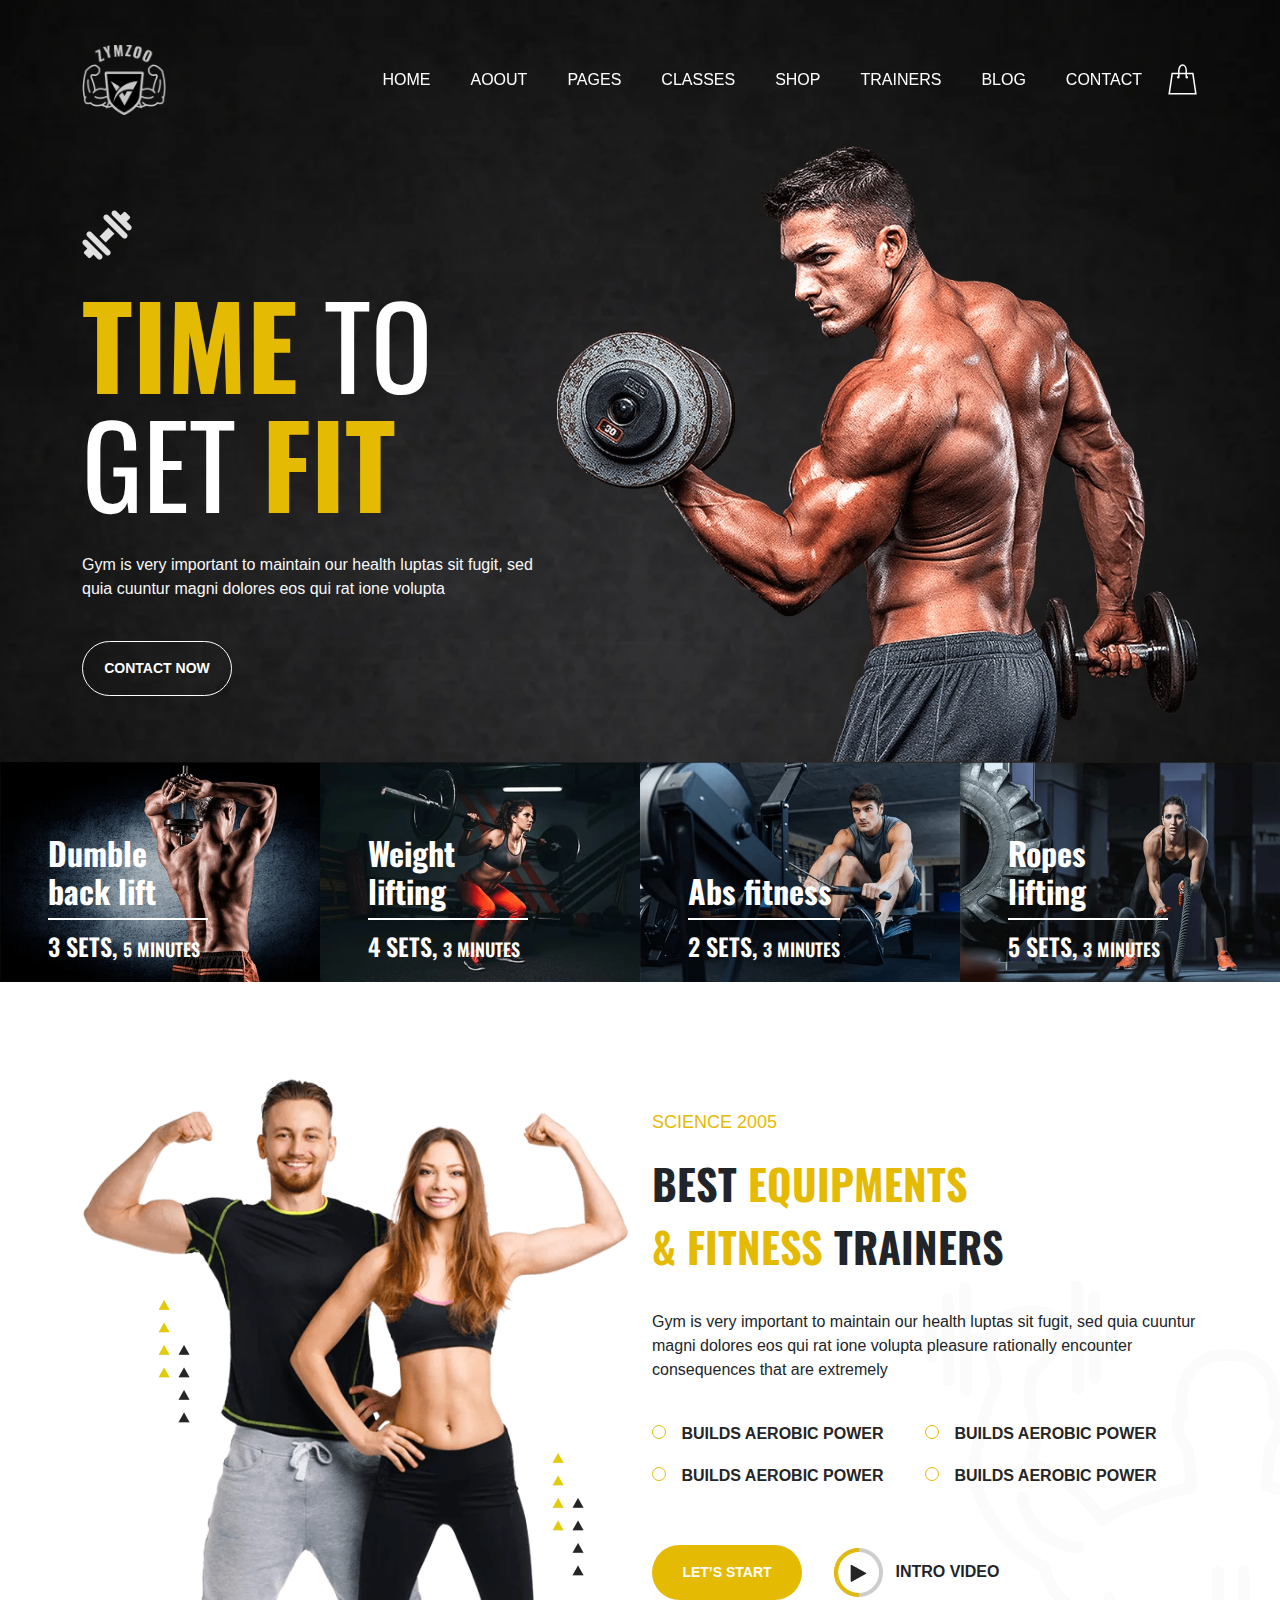
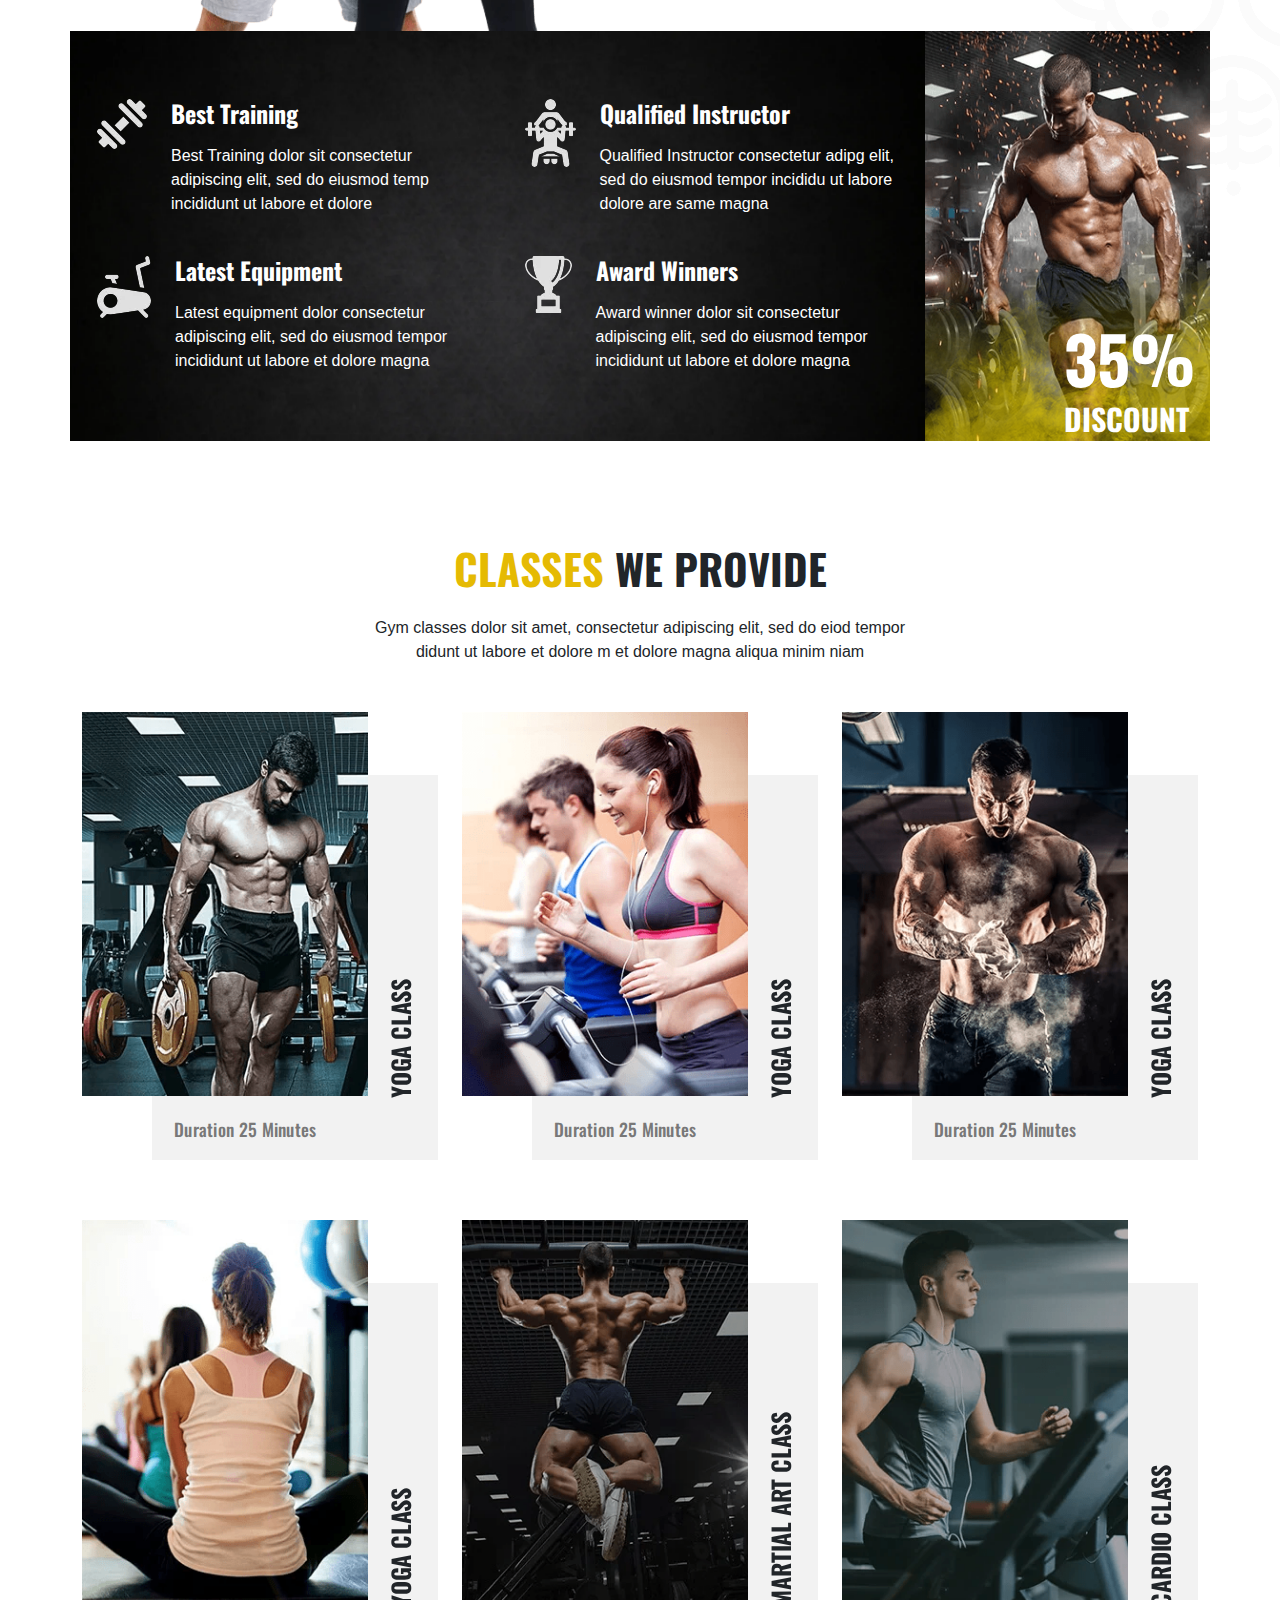
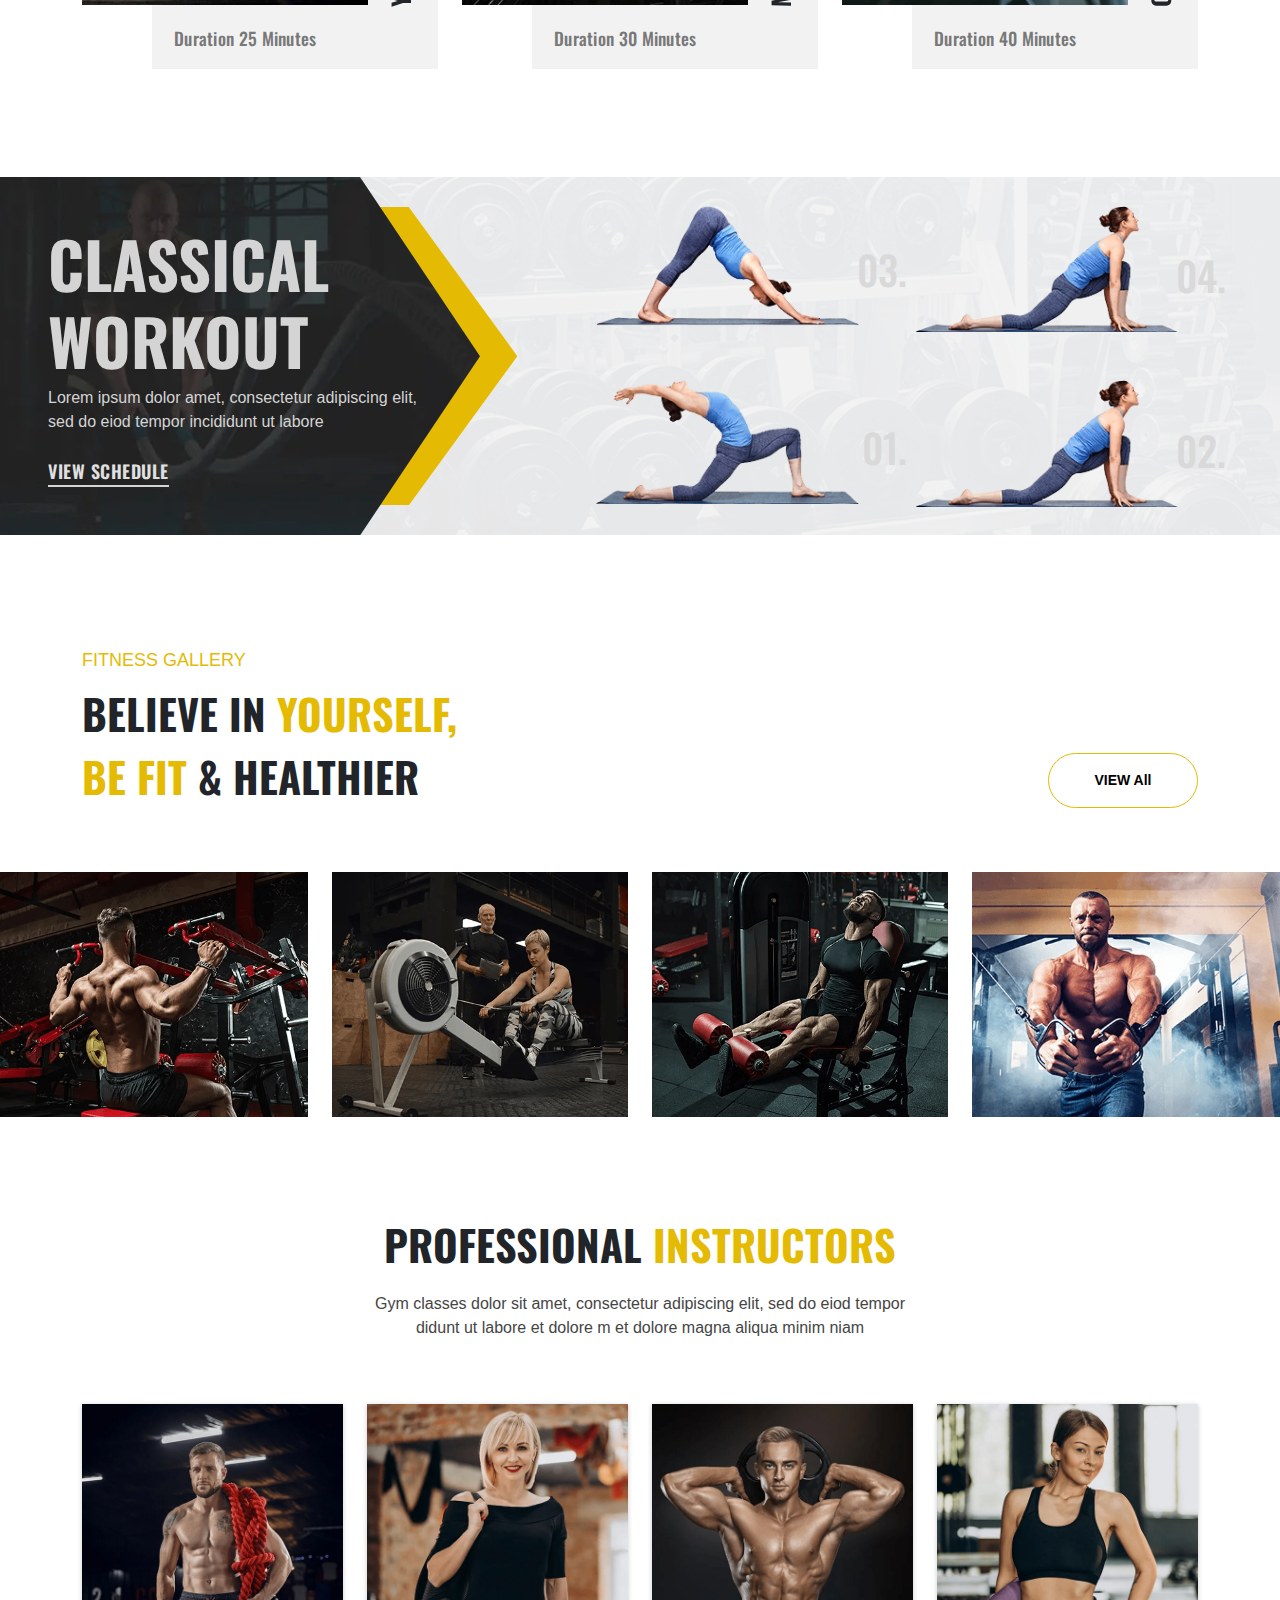
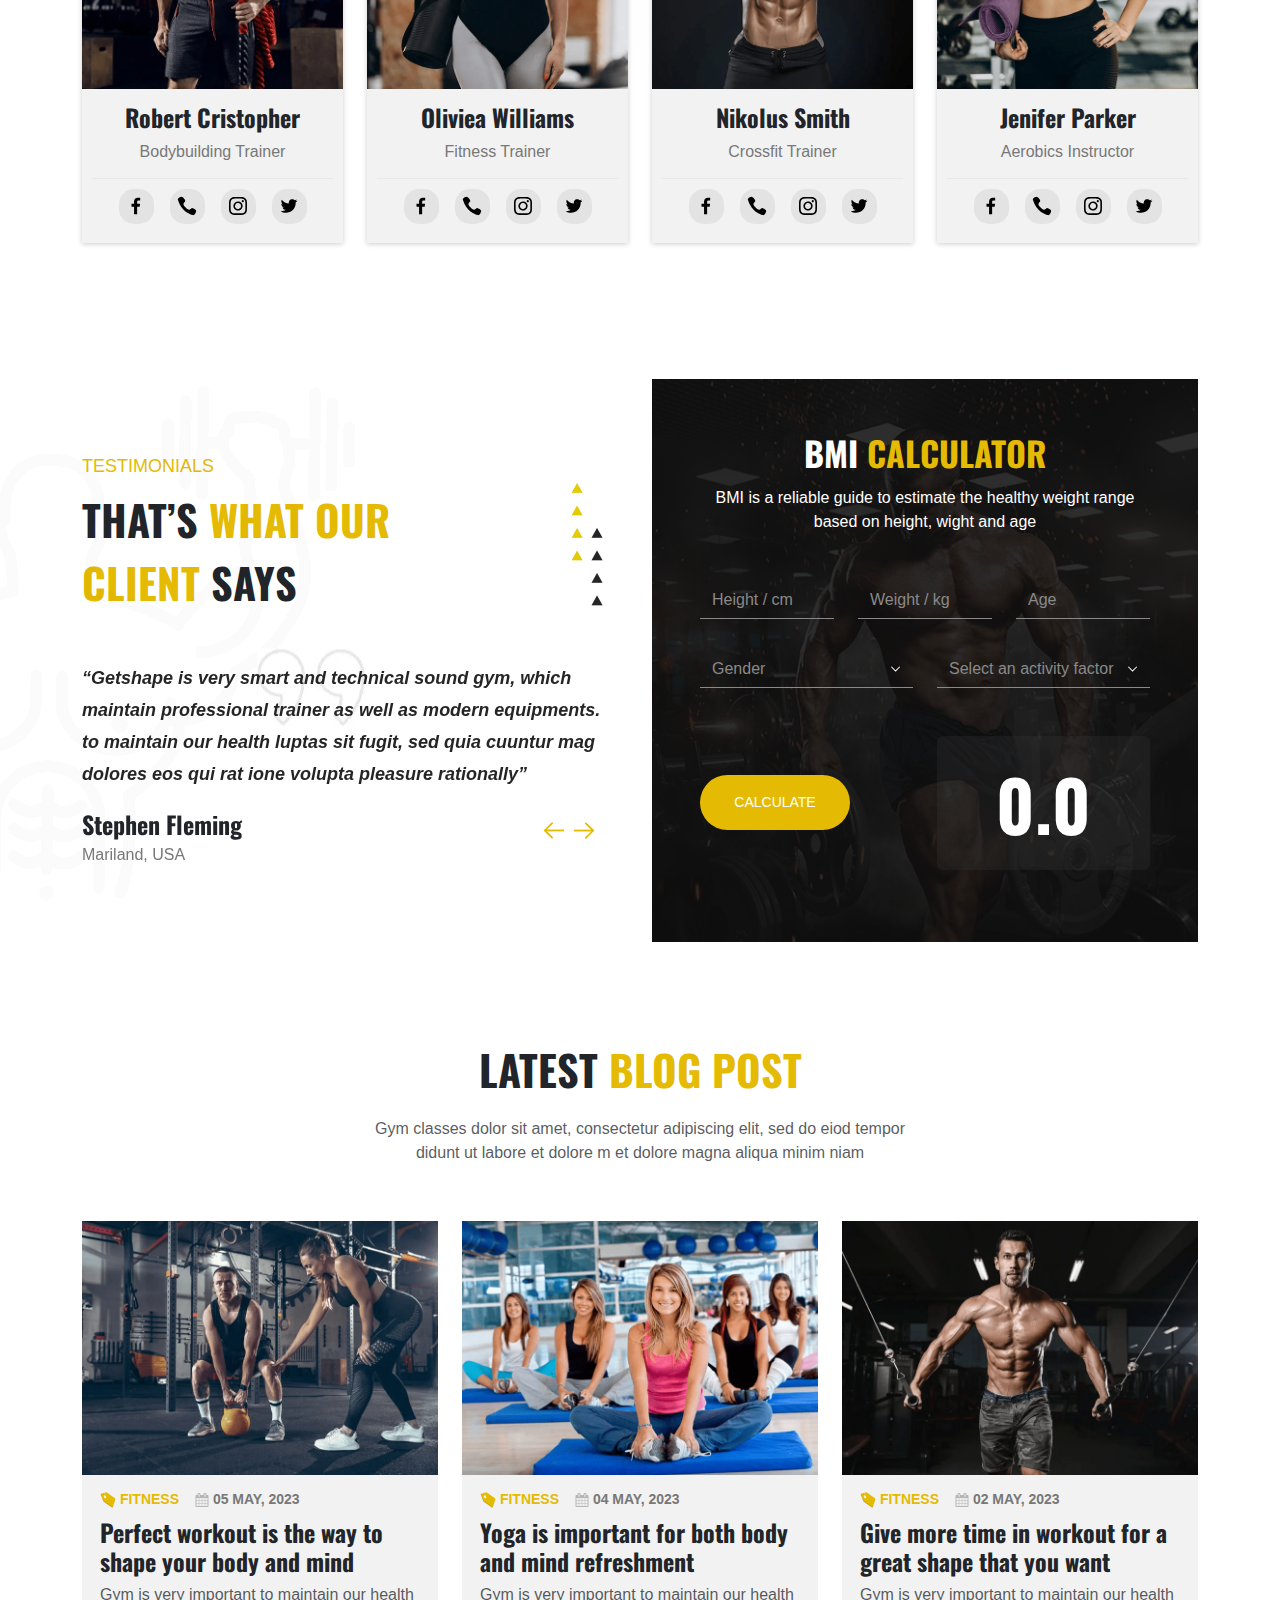
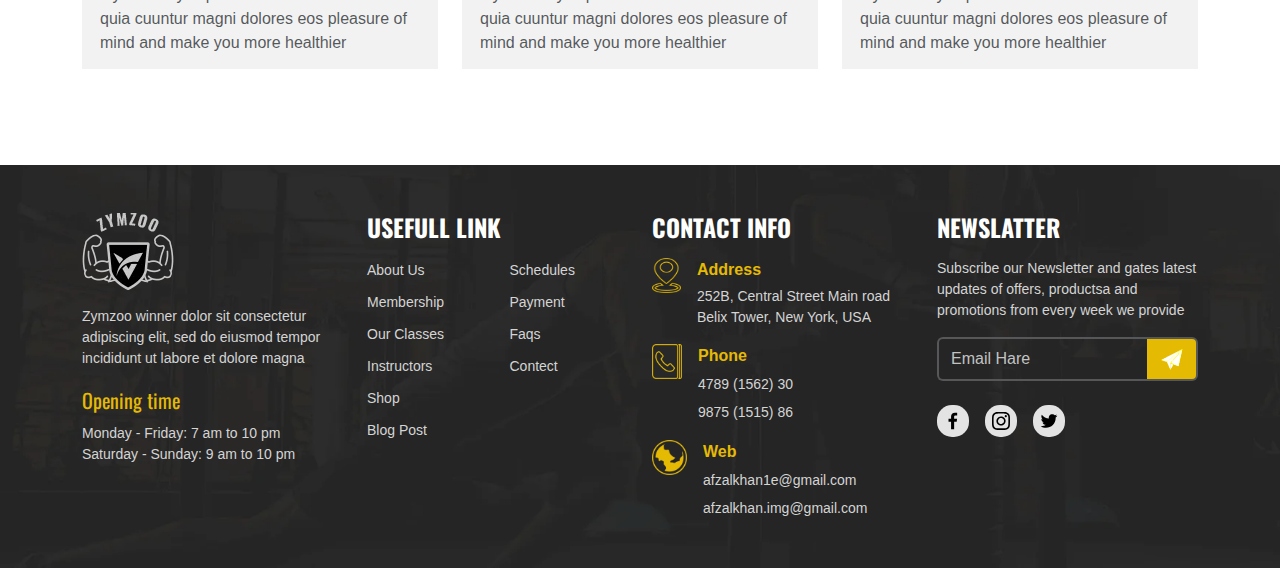
==== commit 61991689: "-" ====
--- a/index.html
+++ b/index.html
@@ -174,7 +174,7 @@
           <div class="col-lg-6 col-12 order-lg-2 order-1 mb-lg-0 mb-5">
             <div class="content-body">
               <div class="short-text">SCIENCE 2005</div>
-              <div class=" theme-heading fw-bold py-xl-3 py-2">
+              <div class=" theme-heading fw-bold py-xl-3 py-2 font-style">
                 BEST <span class="theme-color">EQUIPMENTS <br />& FITNESS</span> TRAINERS
               </div>
               <div class="py-3 m-screen-p">
